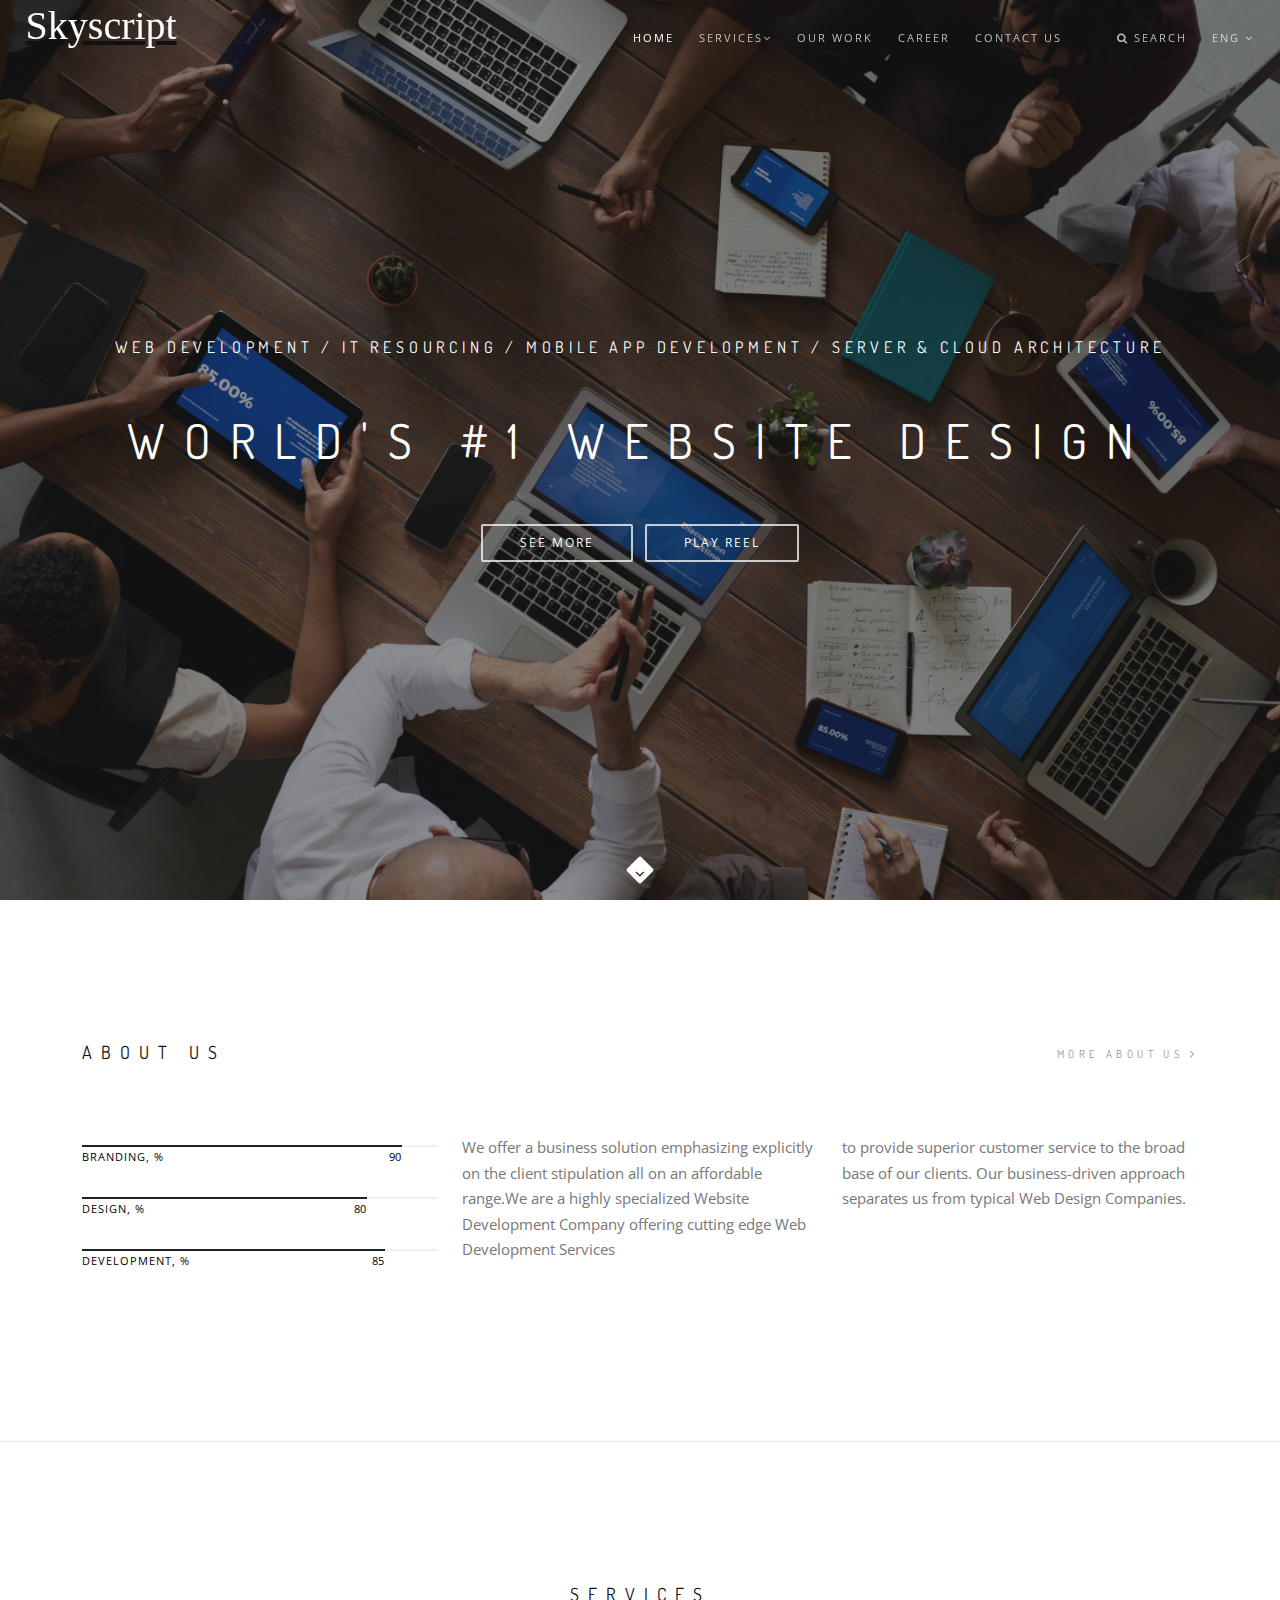
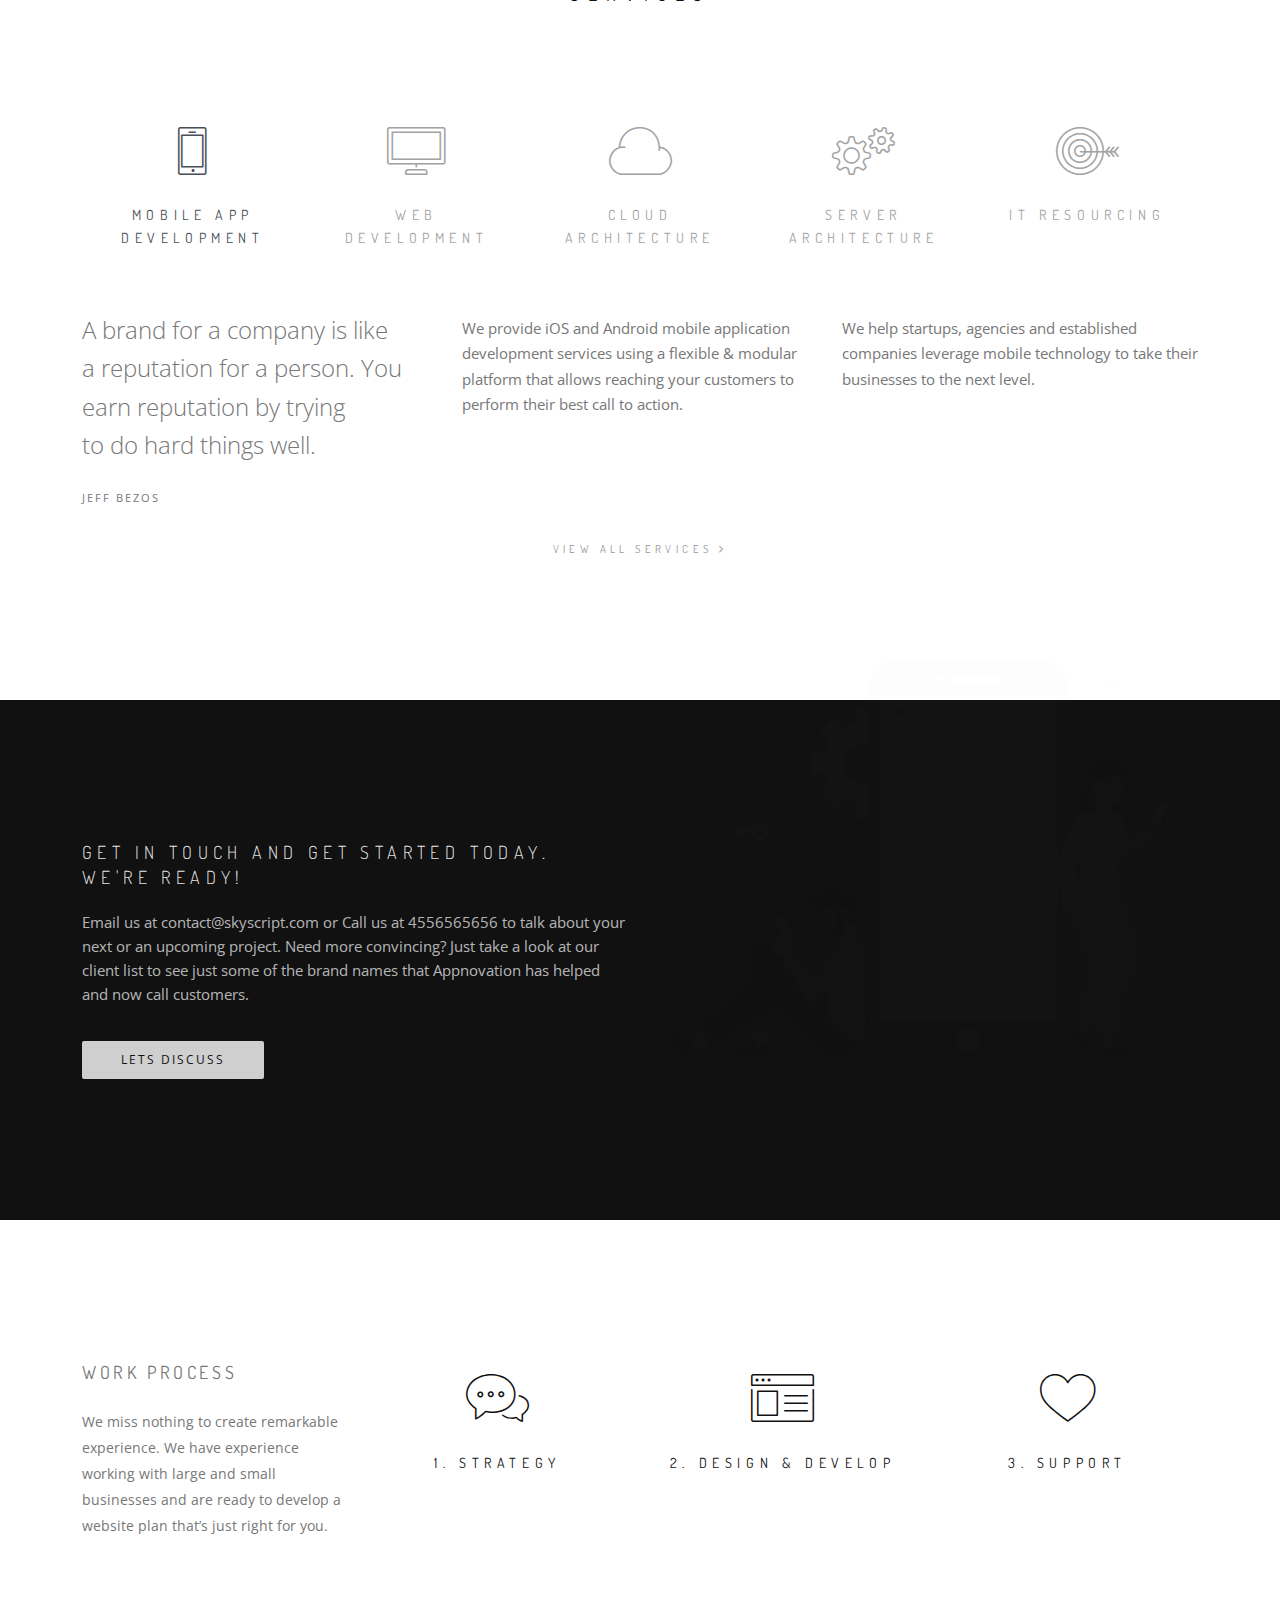
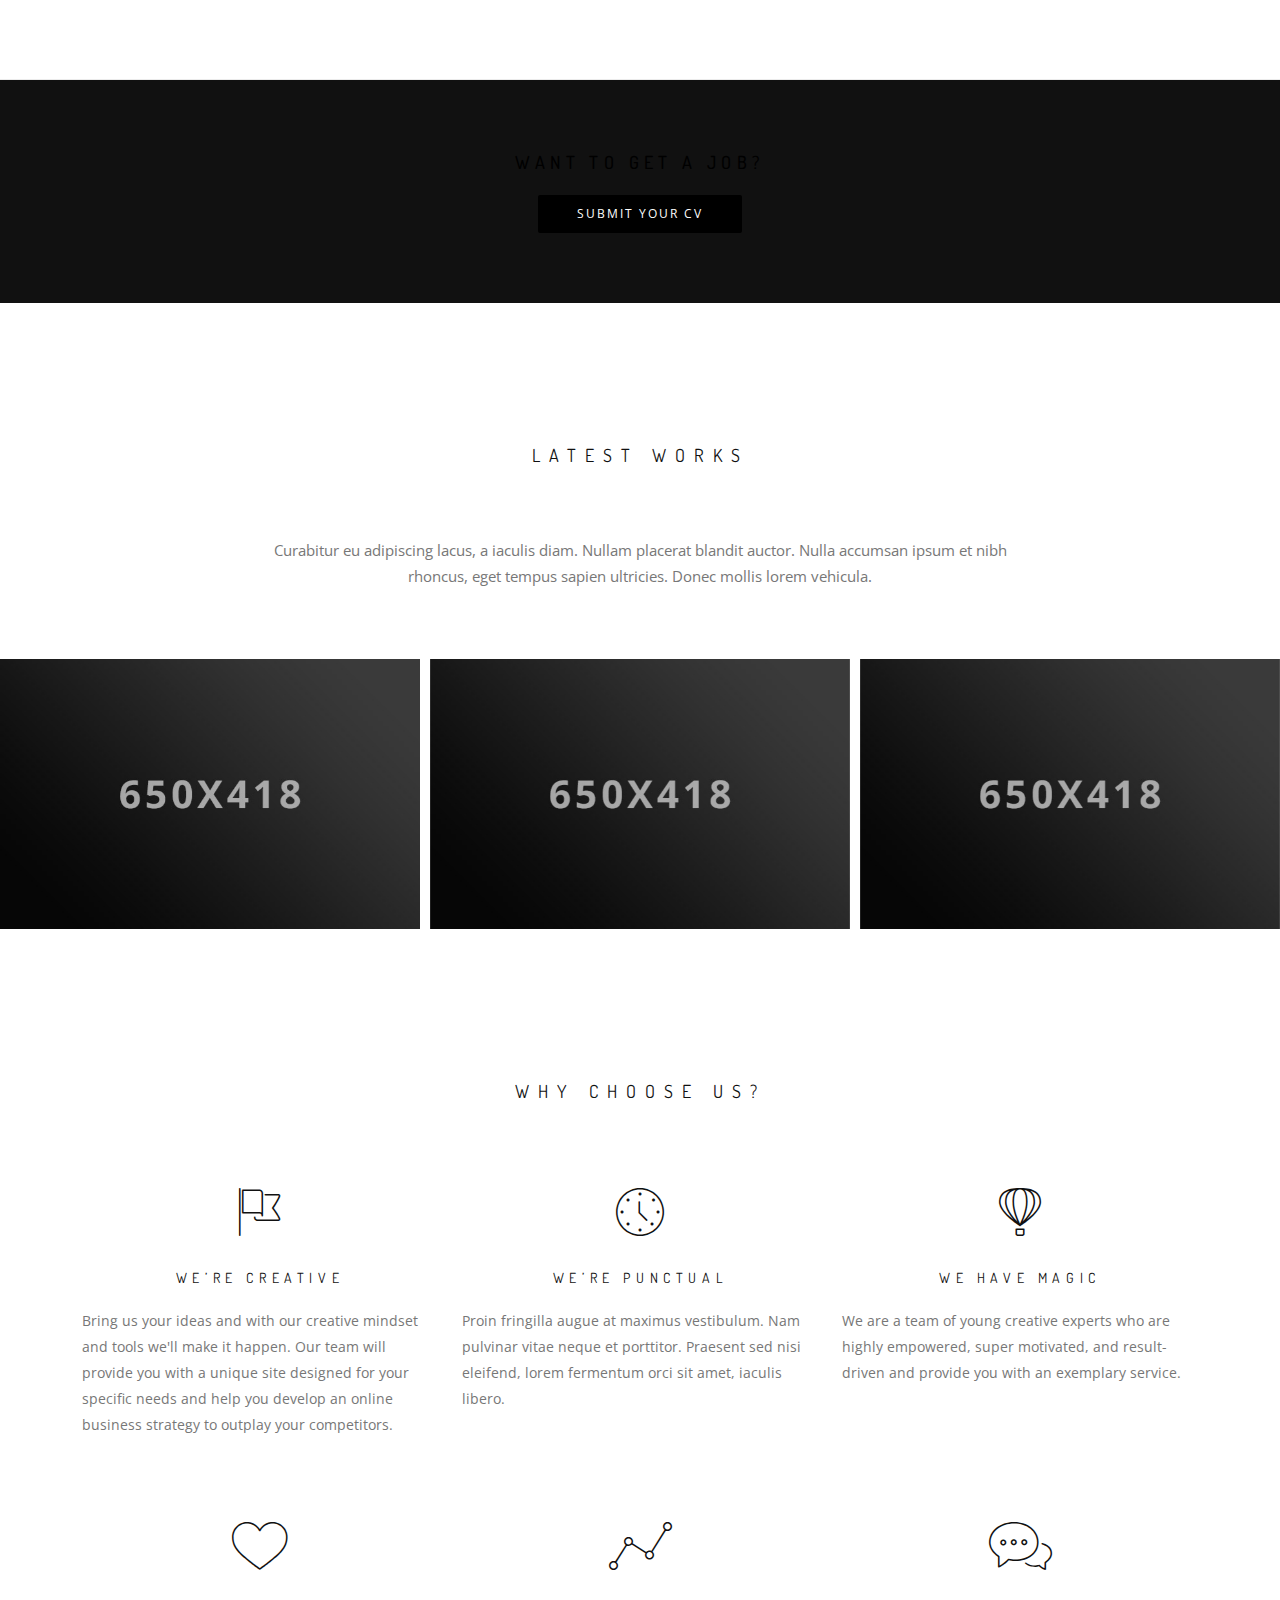
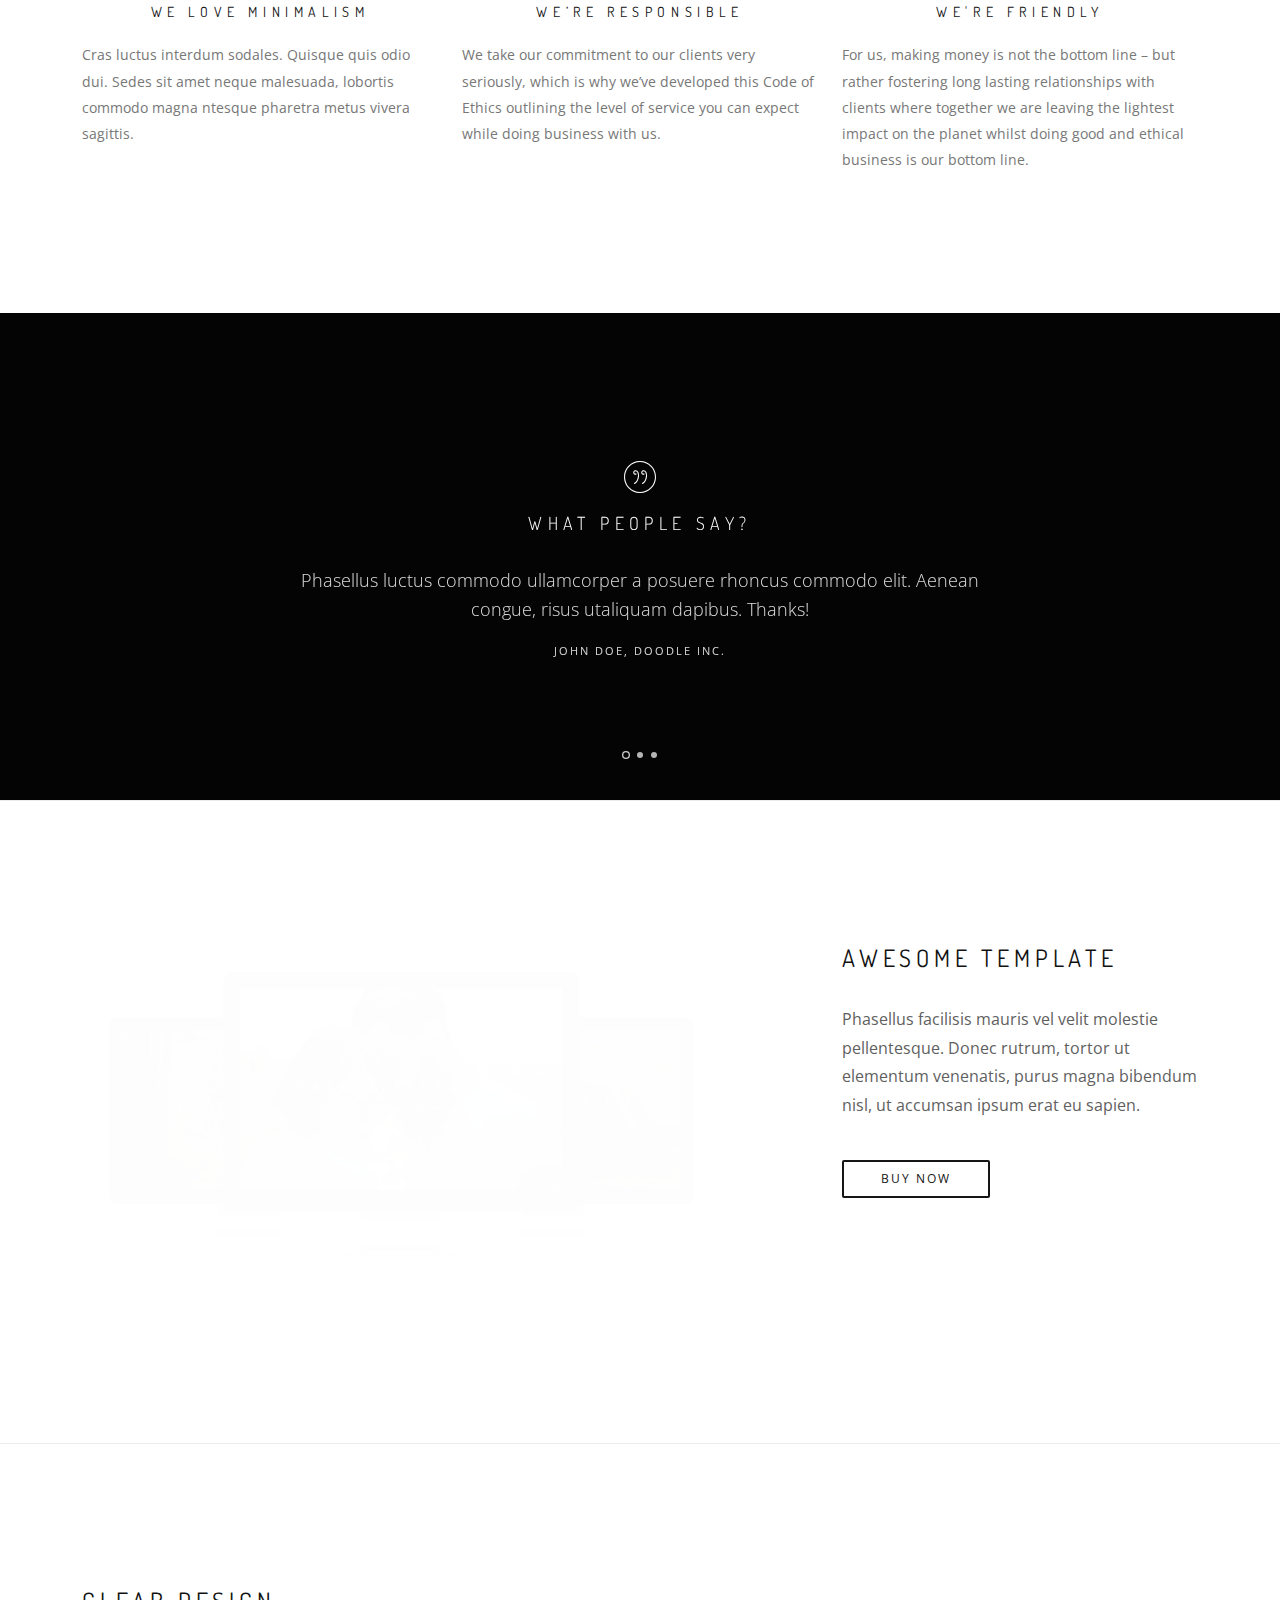
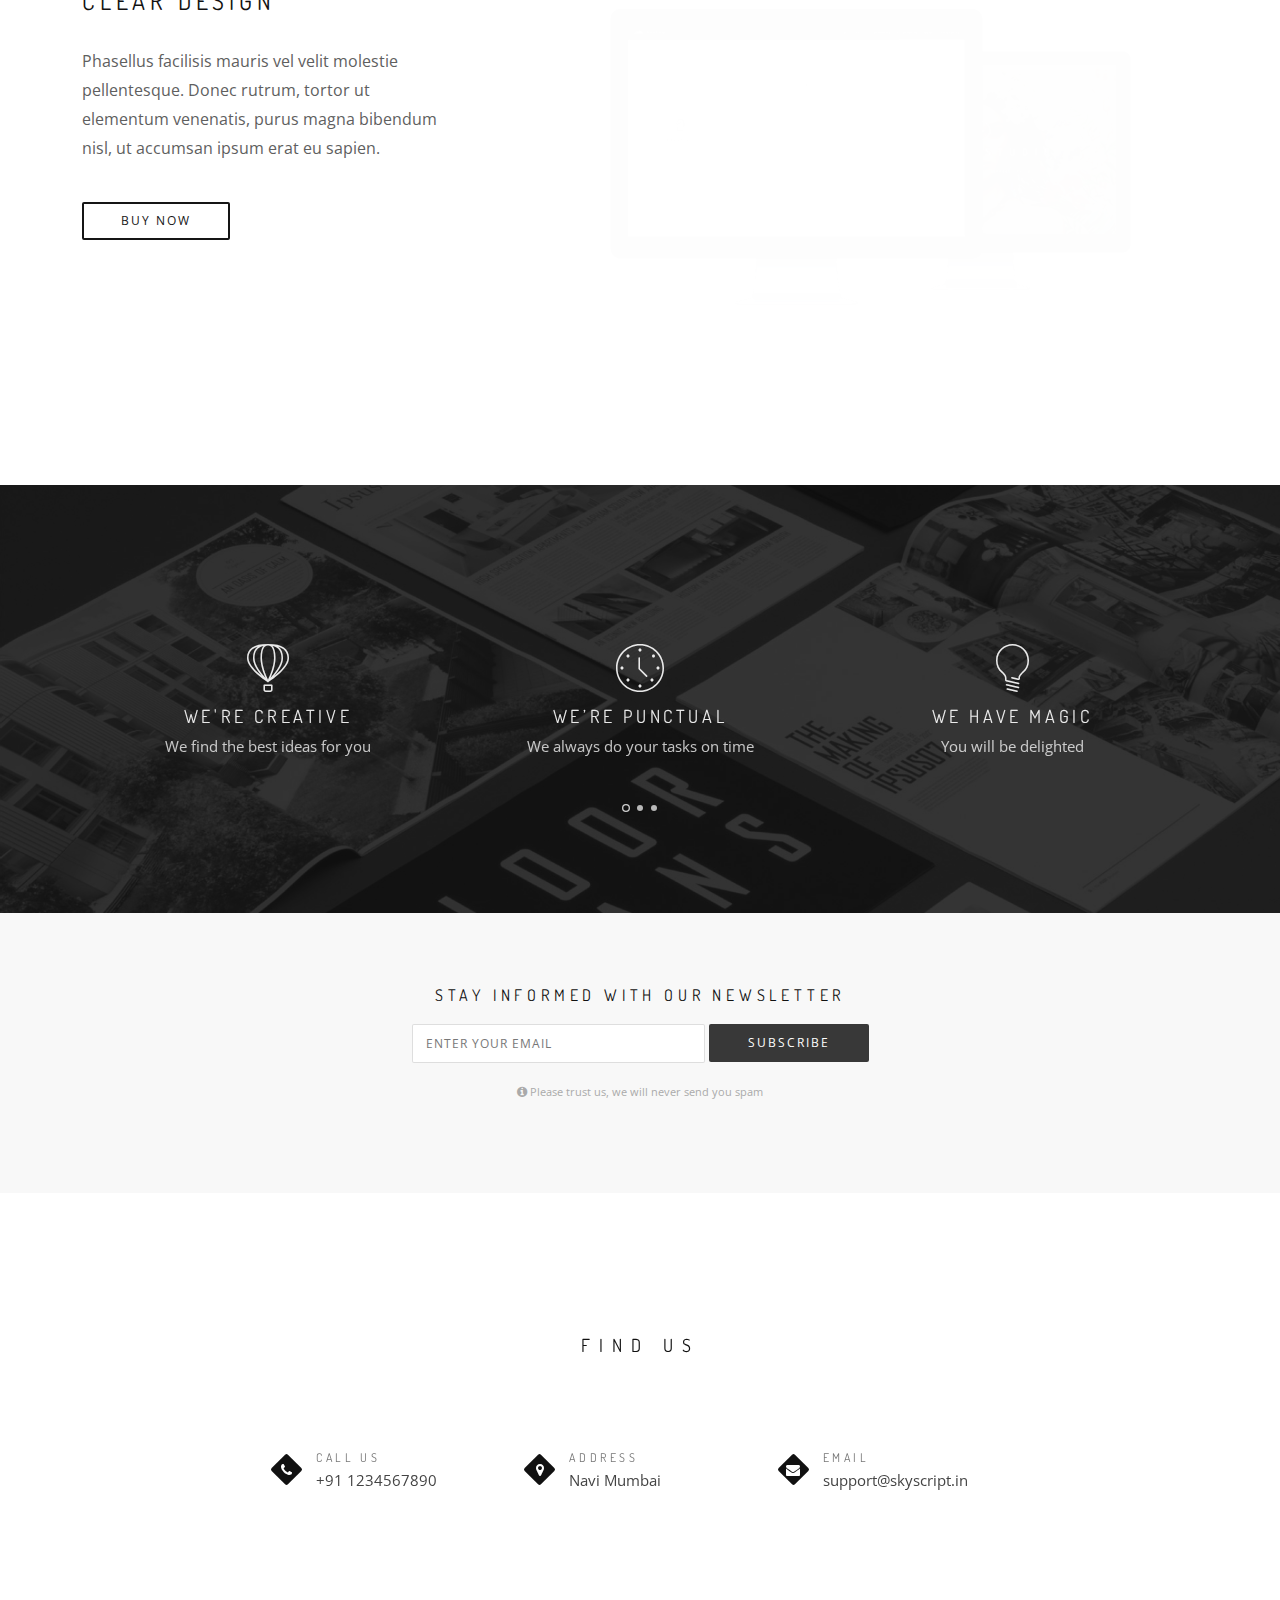
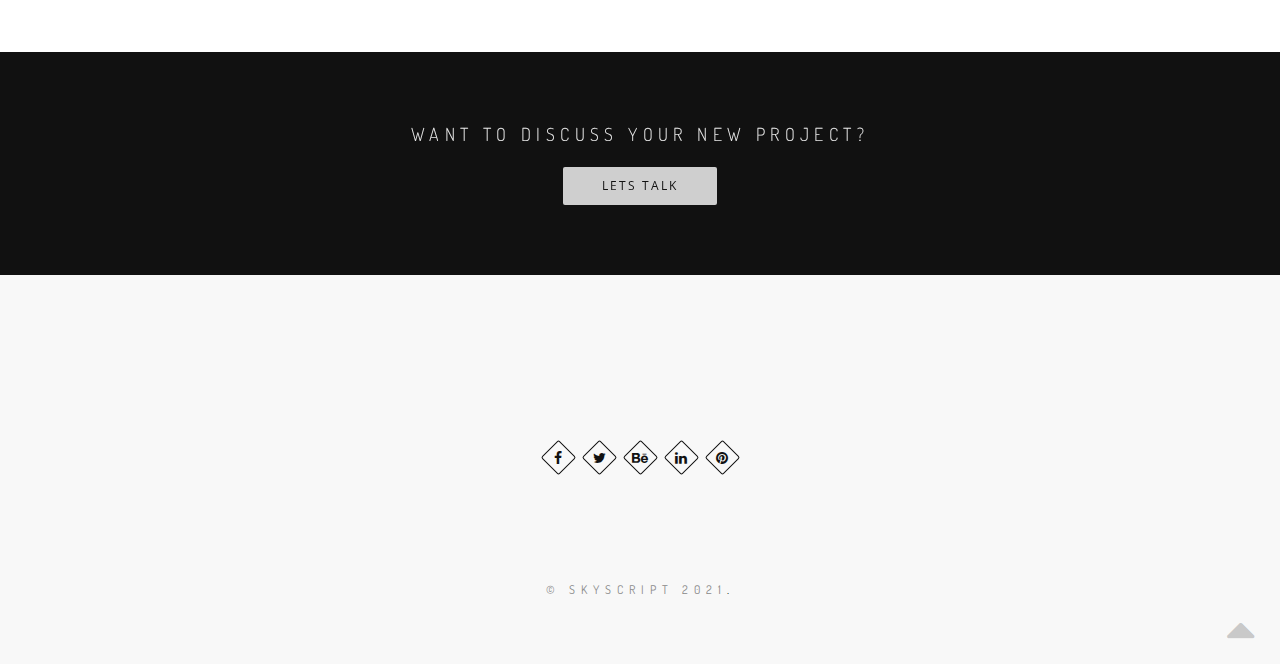
==== index.html @ 52e0c13c "first commit" ====
<!DOCTYPE html>

<html lang="en">
    <head>
        <title>Skyscript Technology</title>
        <meta name="description" content="Rhythm &mdash; One & Multi Page Creative Template">    
        <meta charset="utf-8">
        <meta name="author" content="https://themeforest.net/user/bestlooker/portfolio">
        <meta name="viewport" content="width=device-width, initial-scale=1.0" />
        
        <!-- Favicons -->
        <link rel="shortcut icon" href="images/favicon.png">

        <!-- CSS -->
        <link rel="stylesheet" href="css/bootstrap.min.css">
        <link rel="stylesheet" href="css/style.css">
        <link rel="stylesheet" href="css/style-responsive.css">
        <link rel="stylesheet" href="css/animate.min.css">
        <link rel="stylesheet" href="css/vertical-rhythm.min.css">
        <link rel="stylesheet" href="css/owl.carousel.css">
        <link rel="stylesheet" href="css/magnific-popup.css">
    </head>
    <body class="appear-animate">
        
        <!-- Page Loader -->        
        <div class="page-loader">
            <div class="loader">Loading...</div>
        </div>
        <!-- End Page Loader -->

        <!-- Skip to Content -->
        <a href="#main" class="btn skip-to-content">Skip to Content</a>
        <!-- End Skip to Content -->
        
        <!-- Page Wrap -->
        <div class="page" id="top">
            
            <!-- Navigation panel -->
            <nav class="main-nav dark transparent stick-fixed">
                <div class="full-wrapper relative clearfix">
                    <!-- Logo ( * your text or image into link tag *) -->
                    <div class="nav-logo-wrap local-scroll ">
                        <!-- <a href="intro.html" class="logo">
                            <img src="images/logo-white.png" alt="Company logo" />
                        </a> -->
                        <div class="logo-holder logo-3">
                            <a href="">
                              <h3 style="color: #fff;">Skyscript</h3>
                              
                            </a>
                          </div>
                    </div>
                    <div class="mobile-nav" role="button" tabindex="0">
                        <i class="fa fa-bars"></i>
                        <span class="sr-only">Menu</span>
                    </div>
                    
                    <!-- Main Menu -->
                    <div class="inner-nav desktop-nav">
                        <ul class="clearlist">
                            
                            <!-- Item With Sub -->
                            <li>
                                <a href="#" class="mn-has-sub active">Home </a>
                                
                            </li>
                            <!-- End Item With Sub -->
                            
                            <!-- Item With Sub -->
                            <li>
                                <a href="#" class="mn-has-sub">Services<i class="fa fa-angle-down"></i></a>
                                
                                <!-- Sub Multilevel -->
                                <ul class="mn-sub mn-has-multi">
                                    
                                    <li class="mn-sub-multi">
                                        <a class="mn-group-title">Development</a>
                                        
                                        <ul>
                                            <li>
                                                <a href="#services">Website Development</a>
                                            </li>
                                            <li>
                                                <a href="#services">Website Designing</a>
                                            </li>
                                            <li>
                                                <a href="#services">Wordpress Development</a>
                                            </li>
                                            <li>
                                                <a href="#services">IOS App development</a>
                                            </li>
                                            <li>
                                                <a href="#services">Android App Development</a>
                                            </li>
                                            
                                        </ul>
                                        
                                    </li>
                                    
                                    <li class="mn-sub-multi">
                                        <a class="mn-group-title">Architecture</a>
                                        
                                        <ul>
                                            <li>
                                                <a href="#services">Cloud Architecture</a>
                                            </li>
                                            <li>
                                                <a href="#services">Server Architecture</a>
                                            </li>
                                            
                                        </ul>
                                        
                                    </li>
                                    
                                    <li class="mn-sub-multi">
                                        <a class="mn-group-title">IT Resourcing</a>
                                        
                                        <ul>
                                            <li>
                                                <a href="#services">Job Openings</a>
                                            </li>
                                            <li>
                                                <a href="resume_upload.html" target="_blank">Uploade Resume</a>
                                            </li>
                                            
                                        </ul>
                                        
                                    </li>
                                
                                </ul>
                                <!-- End Sub Multilevel -->
                                
                            </li>
                            <!-- End Item With Sub -->
                            
                            <!-- Item With Sub -->
                            <li>
                                <a href="#work" class="mn-has-sub">Our Work</a>
                                
                            </li>
                            <!-- End Item With Sub -->
                            
                            <!-- Item With Sub -->
                            <li>
                                <a href="#career" class="mn-has-sub">Career </a>
                                
                            </li>
                            <!-- End Item With Sub -->
                            
                            <!-- Item With Sub -->
                            <li>
                                <a href="contact_us.html" class="mn-has-sub">Contact Us</a>
                                
                            </li>
                            <!-- End Item With Sub -->
                            
                            
                            <!-- Divider -->
                            <li><a>&nbsp;</a></li>
                            <!-- End Divider -->
                            
                            <!-- Search -->
                            <li>
                                <a href="#" class="mn-has-sub"><i class="fa fa-search"></i> Search</a>
                                
                                <ul class="mn-sub">
                                    
                                    <li>
                                        <div class="mn-wrap">
                                            <form method="post" class="form">
                                                <div class="search-wrap">
                                                    <input type="text" class="form-control search-field" placeholder="Search...">
                                                    <button class="search-button animate" type="submit" title="Start Search">
                                                        <i class="fa fa-search"></i>
                                                    </button>
                                                </div>
                                            </form>
                                        </div>
                                    </li>
                                    
                                </ul>
                                
                            </li>
                            <!-- End Search -->

                            
                            <!-- Languages -->
                            <li>
                                <a href="#" class="mn-has-sub">Eng <i class="fa fa-angle-down"></i></a>
                                
                                <ul class="mn-sub">
                                    
                                    <li><a href="">English</a></li>
                                    <li><a href="">France</a></li>
                                    <li><a href="">Germany</a></li>
                                    
                                </ul>
                                
                            </li>
                            <!-- End Languages -->
                            
                        </ul>
                    </div>
                    <!-- End Main Menu -->
                    

                </div>
            </nav>
            <!-- End Navigation panel -->
            
            <main id="main">
            
                <!-- Home Section -->
                <section class="home-section bg-dark-alfa-50 parallax-2" data-background="images/full-width-images/section-bg-8.jpg" id="home">
                    <div class="js-height-full container">
                        
                        <!-- Hero Content -->
                        <div class="home-content">
                            <div class="home-text">
                                
                                <h1 class="hs-line-8 no-transp font-alt mb-50 mb-xs-30">
                                    Web Development / IT Resourcing / Mobile App Development / Server & Cloud Architecture
                                </h1>
                                
                                <h2 class="hs-line-14 font-alt mb-50 mb-xs-30">
                                    World's #1 website Design                                    
                                </h2>
                                
                                <div class="local-scroll">
                                    <a href="#about" class="btn btn-mod btn-border-w btn-medium btn-round d-none d-sm-inline-block">See More</a>
                                    <span class="d-none d-sm-inline-block">&nbsp;</span>
                                    <a href="#" class="btn btn-mod btn-border-w btn-medium btn-round lightbox mfp-iframe">Play Reel</a>
                                </div>
                                
                            </div>
                        </div>
                        <!-- End Hero Content -->
                        
                        <!-- Scroll Down -->
                        <div class="local-scroll">
                            <a href="#about" class="scroll-down"><i class="fa fa-angle-down scroll-down-icon"></i><span class="sr-only">Scroll to the next section</span></a>
                        </div>
                        <!-- End Scroll Down -->
                        
                    </div>
                </section>
                <!-- End Home Section -->
                
                
                <!-- About Section -->
                <section class="page-section" id="about">
                    <div class="container relative">
                        
                        <h2 class="section-title font-alt align-left mb-70 mb-sm-40">
                            About Us
                            
                            <a href="#" class="section-more right">More about us <i class="fa fa-angle-right"></i></a>
                            
                        </h2>
                        
                        <div class="section-text">
                            <div class="row">
                                
                                <div class="col-md-4 mb-sm-50 mb-xs-30">
                                     
                                <!-- Bar Item -->
                                <div class="progress tpl-progress">
                                    <div class="progress-bar" role="progressbar" aria-valuenow="90" aria-valuemin="0" aria-valuemax="100">
                                        <div>Branding, %</div> <span>90</span>
                                    </div>
                                </div>
                                <!-- End Bar Item -->
                                
                                <!-- Bar Item -->
                                <div class="progress tpl-progress">
                                    <div class="progress-bar" role="progressbar" aria-valuenow="80" aria-valuemin="0" aria-valuemax="100">
                                        <div>Design, %</div> <span>80</span>
                                    </div>
                                </div>
                                <!-- End Bar Item -->
                                
                                <!-- Bar Item -->
                                <div class="progress tpl-progress">
                                    <div class="progress-bar" role="progressbar" aria-valuenow="85" aria-valuemin="0" aria-valuemax="100">
                                        <div>Development, %</div> <span>85</span>
                                    </div>
                                </div>
                                <!-- End Bar Item -->
                                     
                                </div>
                                
                                <div class="col-md-4 col-sm-6 mb-sm-50 mb-xs-30">
                                     We offer a business solution emphasizing explicitly on the client stipulation all on an affordable range.We are a highly specialized Website Development Company offering cutting edge Web Development Services 

                                </div>
                                
                                <div class="col-md-4 col-sm-6 mb-sm-50 mb-xs-30">
                                    to provide superior customer service to the broad base of our clients.
                                     Our business-driven approach separates us from typical Web Design Companies.
                                </div>
                                
                            </div>
                        </div>
                        
                    </div>
                </section>
                <!-- End About Section -->
                
                <!-- Divider -->
                <hr class="mt-0 mb-0 "/>
                <!-- End Divider -->
                
                <!-- Services Section -->
                <section class="page-section" id="services">
                    <div class="container relative">
                        
                        <h2 class="section-title font-alt mb-70 mb-sm-40">
                            Services
                        </h2>
                        
                        <!-- Nav tabs -->
                        <ul role="tablist" class="nav nav-tabs tpl-alt-tabs font-alt pt-30 pt-sm-0 pb-30 pb-sm-0">
                            <li>
                                <a href="#service-branding" class="nav-link active" data-bs-toggle="tab" role="tab" aria-selected="true">
                                    
                                    <div class="alt-tabs-icon">
                                        <span class=" icon-phone"></span>
                                    </div>
                                    
                                    Mobile App Development
                                </a>
                            </li>
                            <li>
                                <a href="#service-web-design" class="nav-link" data-bs-toggle="tab" role="tab" aria-selected="false">
                                    
                                    <div class="alt-tabs-icon">
                                        <span class="icon-desktop"></span>
                                    </div>
                                    
                                    Web Development
                                </a>
                            </li>
                            <li>
                                <a href="#service-graphic" class="nav-link" data-bs-toggle="tab" role="tab" aria-selected="false">
                                    
                                    <div class="alt-tabs-icon">
                                        <span class="icon-cloud"></span>
                                    </div>
                                    
                                    Cloud Architecture
                                </a>
                            </li>
                            <li>
                                <a href="#service-development" class="nav-link" data-bs-toggle="tab" role="tab" aria-selected="false">
                                    
                                    <div class="alt-tabs-icon">
                                        <span class="icon-gears"></span>
                                    </div>
                                    
                                    Server Architecture
                                </a>
                            </li>
                            <li>
                                <a href="#service-photography" class="nav-link" data-bs-toggle="tab" role="tab" aria-selected="false">
                                    
                                    <div class="alt-tabs-icon">
                                        <span class="icon-target"></span>
                                    </div>
                                    
                                    IT Resourcing
                                </a>
                            </li>
                        </ul>
                        <!-- End Nav tabs -->
                        
                        <!-- Tab panes -->
                        <div class="tab-content tpl-tabs-cont">
                            
                            <!-- Service Item -->
                            <div role="tabpanel" class="tab-pane fade show active" id="service-branding">
                                
                                <div class="section-text">
                                    <div class="row">
                                        <div class="col-md-4 mb-md-40 mb-xs-30">
                                            <blockquote class="mb-0">
                                                <p>

                                                    A&nbsp;brand for a&nbsp;company is&nbsp;like a&nbsp;reputation 
                                                    for a&nbsp;person. You earn reputation by&nbsp;trying to&nbsp;do&nbsp;hard 
                                                    things well.
                                                </p>
                                                <footer>
                                                    Jeff Bezos
                                                </footer>
                                            </blockquote>
                                        </div>
                                        <div class="col-md-4 col-sm-6 mb-sm-50 mb-xs-30">
                                            We provide iOS and Android mobile application development services using a flexible & modular platform that allows reaching your customers to perform their best call to action.  
                                        </div>
                                        <div class="col-md-4 col-sm-6 mb-sm-50 mb-xs-30">
                                           We help startups, agencies and established companies leverage mobile technology to take their businesses to the next level.
                                        </div>
                                    </div>
                                </div>
                                
                            </div>
                            <!-- End Service Item -->
                            
                            <!-- Service Item -->
                            <div role="tabpanel" class="tab-pane fade" id="service-web-design">
                                
                                <div class="section-text">
                                    <div class="row">
                                        <div class="col-md-4 mb-md-40 mb-xs-30">
                                            <blockquote class="mb-0">
                                                <p>

                                                    A&nbsp;brand for a&nbsp;company is&nbsp;like a&nbsp;reputation 
                                                    for a&nbsp;person. You earn reputation by&nbsp;trying to&nbsp;do&nbsp;hard 
                                                    things well.
                                                </p>
                                                <footer>
                                                    Jeff Bezos
                                                </footer>
                                            </blockquote>
                                        </div>
                                        <div class="col-md-4 col-sm-6 mb-sm-50 mb-xs-30">
                                            We develop customer centric, functional and Google friendly websites that establishes you in market with strong presence.
                                            An interactive web application readily amplifies user engagement. Our user-centred web apps are feature-rich, intuitive, and perform exceedingly well.
                                        </div>
                                        <div class="col-md-4 col-sm-6 mb-sm-50 mb-xs-30">
                                             
                                            We design your Website such as to impress visitors within seconds at first glance. Dynamic, Responsive Mobile Friendly, SEO Friendly Website.
                                        </div>
                                    </div>
                                </div>
                                
                            </div>
                            <!-- End Service Item -->
                            
                            <!-- Service Item -->
                            <div role="tabpanel" class="tab-pane fade" id="service-graphic">
                                
                                <div class="section-text">
                                    <div class="row">
                                        <div class="col-md-4 mb-md-40 mb-xs-30">
                                            <blockquote class="mb-0">
                                                <p>

                                                    A&nbsp;brand for a&nbsp;company is&nbsp;like a&nbsp;reputation 
                                                    for a&nbsp;person. You earn reputation by&nbsp;trying to&nbsp;do&nbsp;hard 
                                                    things well.
                                                </p>
                                                <footer>
                                                    Jeff Bezos
                                                </footer>
                                            </blockquote>
                                        </div>
                                        <div class="col-md-4 col-sm-6 mb-sm-50 mb-xs-30">
                                            Lorem ipsum dolor sit semper amet, consectetur adipiscing elit. In maximus ligula metus pellentesque
                                            mattis. Donec vel ultricies purus. Nam dictum sem, ipsum aliquam . Praesent sed nisi eleifend, 
                                            fermentum orci amet, iaculis libero. 
                                        </div>
                                        <div class="col-md-4 col-sm-6 mb-sm-50 mb-xs-30">
                                             
                                            Pellentesque suscipit ante at ullamcorper pulvinar neque porttitor. Integer lectus. Etiam sit amet 
                                            fringilla lacus. Maecenas  volutpat, diam enim sagittis quam, id porta quam. Sed id&nbsp;dolor 
                                            consectetur fermentum volutpat nibh, accumsan purus. 
                                        </div>
                                    </div>
                                </div>
                                
                            </div>
                            <!-- End Service Item -->
                            
                            <!-- Service Item -->
                            <div role="tabpanel" class="tab-pane fade" id="service-development">
                                
                                <div class="section-text">
                                    <div class="row">
                                        <div class="col-md-4 mb-md-40 mb-xs-30">
                                            <blockquote class="mb-0">
                                                <p>

                                                    A&nbsp;brand for a&nbsp;company is&nbsp;like a&nbsp;reputation 
                                                    for a&nbsp;person. You earn reputation by&nbsp;trying to&nbsp;do&nbsp;hard 
                                                    things well.
                                                </p>
                                                <footer>
                                                    Jeff Bezos
                                                </footer>
                                            </blockquote>
                                        </div>
                                        <div class="col-md-4 col-sm-6 mb-sm-50 mb-xs-30">
                                            When building a web application, there are three main principles to bear in mind. From a customer’s point of view, the application should be simple, aesthetically pleasing, and address most of their problems. From the business aspect, a web application should stay aligned with its product/market fit.
                                        </div>
                                        <div class="col-md-4 col-sm-6 mb-sm-50 mb-xs-30">
                                             From a software engineer’s perspective, a web application should be scalable, functional, and able to withstand high traffic loads.
                                            All these issues are addressed in the web application’s architecture. 
                                        </div>
                                    </div>
                                </div>
                                
                            </div>
                            <!-- End Service Item -->
                            
                            <!-- Service Item -->
                            <div role="tabpanel" class="tab-pane fade" id="service-photography">
                                
                                <div class="section-text">
                                    <div class="row">
                                        <div class="col-md-4 mb-md-40 mb-xs-30">
                                            <blockquote class="mb-0">
                                                <p>

                                                    A&nbsp;brand for a&nbsp;company is&nbsp;like a&nbsp;reputation 
                                                    for a&nbsp;person. You earn reputation by&nbsp;trying to&nbsp;do&nbsp;hard 
                                                    things well.
                                                </p>
                                                <footer>
                                                    Jeff Bezos
                                                </footer>
                                            </blockquote>
                                        </div>
                                        <div class="col-md-4 col-sm-6 mb-sm-50 mb-xs-30">
                                            To keep up with technology changes, save on IT costs and where challenges and competition are increasing, specialized IT skills are in considerable demand. Through our carefully screened and certified professionals, extensive professional network, and experienced IT staff.
                                        </div>
                                        <div class="col-md-4 col-sm-6 mb-sm-50 mb-xs-30">
                                            we actively recruit top candidates from online sources, trade shows, professional associations and peer references. Rigid screening is part of our recruitment methodology to ensure that the qualifications, experience and personality traits are part of the right candidate. 
                                        </div>
                                    </div>
                                </div>
                                
                            </div>
                            <!-- End Service Item -->
                            
                        </div>
                        <!-- End Tab panes -->
                        
                        <div class="align-center">
                            <a href="#" class="section-more font-alt">View all services <i class="fa fa-angle-right"></i></a>
                        </div>
                        
                    </div>
                </section>
                <!-- End Services Section -->
                
                
                <!-- Call Action Section -->
                <section class="page-section pt-0 pb-0 banner-section bg-dark" data-background="images/full-width-images/12.jpg">
                    <div class="container relative">
                        
                        <div class="row">
                            
                            <div class="col-sm-6">
                                
                                <div class="mt-140 mt-lg-80 mb-140 mb-lg-80">
                                    <div class="banner-content">
                                        <h3 class="banner-heading font-alt">Get in touch and get started today. We're ready!</h3>
                                        <div class="banner-decription">
                                            Email us at contact@skyscript.com or Call us at 4556565656 to talk about your next or an upcoming project. Need more convincing? Just take a look at our client list to see just some of the brand names that Appnovation has helped and now call customers.
                                        </div>
                                        <div class="local-scroll">
                                            <a href="contact_us.html" class="btn btn-mod btn-w btn-medium btn-round">Lets Discuss</a>
                                        </div>
                                    </div>
                                </div>
                                
                            </div>
                            
                            <div class="col-sm-6 banner-image wow fadeInUp">
                                <img src="images/full-width-images/call-trans.png" alt="" />
                            </div>
                            
                        </div>
                        
                    </div>
                </section>
                <!-- End Call Action Section -->
                
                
                <!-- Process Section -->
                <section class="page-section">
                    <div class="container relative">
                        
                        <!-- Features Grid -->
                        <div class="row alt-features-grid">
                            
                            <!-- Text Item -->
                            <div class="col-md-3">
                                <div class="alt-features-item align-center">
                                    <div class="alt-features-descr align-left">
                                        <h4 class="mt-0 font-alt">Work process</h4>
                                        We miss nothing to create remarkable experience.
                                        We have experience working with large and small businesses and are ready to develop a website plan that’s just right for you.
                                    </div>
                                </div>
                            </div>
                            <!-- End Text Item -->
                            
                           <!-- Features Item -->
                            <div class="col-md-3">
                                <div class="alt-features-item align-center">
                                    <div class="alt-features-icon">
                                        <span class="icon-chat"></span>
                                    </div>
                                    <h3 class="alt-features-title font-alt">1. Strategy</h3>
                                </div>
                            </div>
                            <!-- End Features Item -->
                            
                            <!-- Features Item -->
                            <div class="col-md-3">
                                <div class="alt-features-item align-center">
                                    <div class="alt-features-icon">
                                        <span class="icon-browser"></span>
                                    </div>
                                    <h3 class="alt-features-title font-alt">2. Design & Develop</h3>
                                </div>
                            </div>
                            <!-- End Features Item -->
                            
                            <!-- Features Item -->
                            <div class="col-md-3">
                                <div class="alt-features-item align-center">
                                    <div class="alt-features-icon">
                                        <span class="icon-heart"></span>
                                    </div>
                                    <h3 class="alt-features-title font-alt">3. Support</h3>
                                </div>
                            </div>
                            <!-- End Features Item -->
                        
                    </div>
                </section>
                <!-- End Process Section -->
                
                
                <!-- Divider -->
                <hr class="mt-0 mb-0"/>
                <!-- End Divider -->
                
                <!-- Call Action Section -->
                <section class="small-section bg-dark" data-background="images/full-width-images/output-onlinejpgtools.jpg" id="career">
                    <div class="container relative">
                        
                        <div class="align-center">
                            <h3 class="banner-heading font-alt" style="color: black;font-weight: 500;">Want to get a job?</h3>
                            <div class="local-scroll">
                                <a href="resume_upload.html" class="btn btn-mod btn-medium btn-round" style="color: white;background: black" target="_blank">SUBMIT YOUR CV</a>
                            </div>
                        </div>
                        
                    </div>
                </section>
                <!-- End Call Action Section -->

                <!-- Portfolio Section -->
                <section class="page-section pb-0" id="work">
                    <div class="relative">
                        
                        <h2 class="section-title font-alt mb-70 mb-sm-40">
                            Latest Works
                        </h2>
                        
                        <div class="container">
                            <div class="row">
                                <div class="col-lg-10 offset-lg-1 col-xl-8 offset-xl-2">
                                    
                                    <div class="section-text align-center mb-70 mb-xs-40">
                                        Curabitur eu adipiscing lacus, a iaculis diam. Nullam placerat blandit auctor. Nulla accumsan ipsum et nibh rhoncus, eget tempus sapien ultricies. Donec mollis lorem vehicula.
                                    </div>
                                    
                                </div>
                            </div>
                        </div>
                        
                        <!-- Works Grid -->
                        <ul class="works-grid work-grid-3 work-grid-gut clearfix font-alt hover-white hide-titles" id="work-grid">
                            
                            <!-- Work Item (External Page) -->
                            <li class="work-item">
                                <a href="portfolio-single-1.html" class="work-ext-link">
                                    <div class="work-img">
                                        <img class="work-img" src="images/portfolio/projects-13.jpg" alt="Work" />
                                    </div>
                                    <div class="work-intro">
                                        <h3 class="work-title">Man</h3>
                                        <div class="work-descr">
                                            External Page
                                        </div>
                                    </div>
                                </a>
                            </li>
                            <!-- End Work Item -->
                            
                            <!-- Work Item (External Page) -->
                            <li class="work-item">
                                <a href="portfolio-single-1.html" class="work-ext-link">
                                    <div class="work-img">
                                        <img class="work-img" src="images/portfolio/projects-14.jpg" alt="Work" />
                                    </div>
                                    <div class="work-intro">
                                        <h3 class="work-title">Woman</h3>
                                        <div class="work-descr">
                                            External Page
                                        </div>
                                    </div>
                                </a>
                            </li>
                            <!-- End Work Item -->
                            
                            <!-- Work Item (External Page) -->
                            <li class="work-item">
                                <a href="portfolio-single-1.html" class="work-ext-link">
                                    <div class="work-img">
                                        <img class="work-img" src="images/portfolio/projects-6.jpg" alt="Work" />
                                    </div>
                                    <div class="work-intro">
                                        <h3 class="work-title">Man with bag</h3>
                                        <div class="work-descr">
                                            External Page
                                        </div>
                                    </div>
                                </a>
                            </li>
                            <!-- End Work Item -->
                            
                        </ul>
                        <!-- End Works Grid -->
                        
                    </div>
                </section>
                <!-- End Portfolio Section -->
                
                

                
                
                <!-- Features Section -->
                <section class="page-section">
                    <div class="container relative">
                        
                        <h2 class="section-title font-alt mb-70 mb-sm-40">
                            Why Choose Us?
                        </h2>
                        
                        <!-- Features Grid -->
                        <div class="row multi-columns-row alt-features-grid">
                            
                            <!-- Features Item -->
                            <div class="col-sm-6 col-md-4 col-lg-4">
                                <div class="alt-features-item align-center">
                                    <div class="alt-features-icon">
                                        <span class="icon-flag"></span>
                                    </div>
                                    <h3 class="alt-features-title font-alt">We’re Creative</h3>
                                    <div class="alt-features-descr align-left">
                                        Bring us your ideas and with our creative mindset and tools we'll make it happen. Our team will provide you with a unique site designed for your specific needs and help you develop an online business strategy to outplay your competitors.
                                    </div>
                                </div>
                            </div>
                            <!-- End Features Item -->
                            
                            <!-- Features Item -->
                            <div class="col-sm-6 col-md-4 col-lg-4">
                                <div class="alt-features-item align-center">
                                    <div class="alt-features-icon">
                                        <span class="icon-clock"></span>
                                    </div>
                                    <h3 class="alt-features-title font-alt">We’re Punctual</h3>
                                    <div class="alt-features-descr align-left">
                                        Proin fringilla augue at maximus vestibulum. 
                                        Nam pulvinar vitae neque et porttitor. Praesent sed 
                                        nisi eleifend, lorem fermentum orci sit amet, iaculis libero.
                                    </div>
                                </div>
                            </div>
                            <!-- End Features Item -->
                            
                            <!-- Features Item -->
                            <div class="col-sm-6 col-md-4 col-lg-4">
                                <div class="alt-features-item align-center">
                                    <div class="alt-features-icon">
                                        <span class="icon-hotairballoon"></span>
                                    </div>
                                    <h3 class="alt-features-title font-alt">We have magic</h3>
                                    <div class="alt-features-descr align-left">
                                        We are a team of young creative experts who are highly empowered, super motivated, and result-driven and provide you with an exemplary service.
                                    </div>
                                </div>
                            </div>
                            <!-- End Features Item -->
                            
                            <!-- Features Item -->
                            <div class="col-sm-6 col-md-4 col-lg-4">
                                <div class="alt-features-item align-center">
                                    <div class="alt-features-icon">
                                        <span class="icon-heart"></span>
                                    </div>
                                    <h3 class="alt-features-title font-alt">We love minimalism</h3>
                                    <div class="alt-features-descr align-left">
                                        Cras luctus interdum sodales. Quisque quis odio dui. Sedes sit 
                                        amet neque malesuada, lobortis  commodo magna ntesque pharetra 
                                        metus vivera sagittis.
                                    </div>
                                </div>
                            </div>
                            <!-- End Features Item -->
                            
                            <!-- Features Item -->
                            <div class="col-sm-6 col-md-4 col-lg-4">
                                <div class="alt-features-item align-center">
                                    <div class="alt-features-icon">
                                        <span class="icon-linegraph"></span>
                                    </div>
                                    <h3 class="alt-features-title font-alt">We’re responsible</h3>
                                    <div class="alt-features-descr align-left">
                                        We take our commitment to our clients very seriously, which is why we’ve developed this Code of Ethics outlining the level of service you can expect while doing business with us.
                                    </div>
                                </div>
                            </div>
                            <!-- End Features Item -->
                            
                            <!-- Features Item -->
                            <div class="col-sm-6 col-md-4 col-lg-4">
                                <div class="alt-features-item align-center">
                                    <div class="alt-features-icon">
                                        <span class="icon-chat"></span>
                                    </div>
                                    <h3 class="alt-features-title font-alt">We're Friendly</h3>
                                    <div class="alt-features-descr align-left">
                                        For us, making money is not the bottom line – but rather fostering long lasting relationships with clients where together we are leaving the lightest impact on the planet whilst doing good and ethical business is our bottom line.
                                    </div>
                                </div>
                            </div>
                            <!-- End Features Item -->
                            
                        </div>
                        <!-- End Features Grid -->
                    
                    </div>
                </section>
                <!-- End Features Section -->
                
                
                <!-- Testimonials Section -->
                <section class="page-section bg-dark bg-dark-alfa-90 fullwidth-slider" data-background="images/full-width-images/section-bg-3.jpg">
                    
                    <!-- Slide Item -->
                    <div>
                        <div class="container relative">
                            <div class="row">
                                <div class="col-lg-10 offset-lg-1 col-xl-8 offset-xl-2 align-center">
                                    <!-- Section Icon -->
                                    <div class="section-icon">
                                        <span class="icon-quote"></span>
                                    </div>
                                    <!-- Section Title --><h3 class="small-title font-alt">What people say?</h3>
                                    <blockquote class="testimonial white">
                                        <p>
                                            Phasellus luctus commodo ullamcorper a posuere rhoncus commodo elit. Aenean congue,
                                            risus utaliquam dapibus. Thanks!
                                        </p>
                                        <footer class="testimonial-author">
                                            John Doe, doodle inc.
                                        </footer>
                                    </blockquote>
                                </div>
                            </div>
                        </div>
                    </div>
                    <!-- End Slide Item -->
                    
                    <!-- Slide Item -->
                    <div>
                        <div class="container relative">
                            <div class="row">
                                <div class="col-lg-10 offset-lg-1 col-xl-8 offset-xl-2 align-center">
                                    <!-- Section Icon -->
                                    <div class="section-icon">
                                        <span class="icon-quote"></span>
                                    </div>
                                    <!-- Section Title --><h3 class="small-title font-alt">What people say?</h3>
                                    <blockquote class="testimonial white">
                                        <p>
                                            Phasellus luctus commodo ullamcorper a posuere rhoncus commodo elit. Aenean congue,
                                            risus utaliquam dapibus. Thanks!
                                        </p>
                                        <footer class="testimonial-author">
                                            John Doe, doodle inc.
                                        </footer>
                                    </blockquote>
                                </div>
                            </div>
                        </div>
                    </div>
                    <!-- End Slide Item -->
                    
                    <!-- Slide Item -->
                    <div>
                        <div class="container relative">
                            <div class="row">
                                <div class="col-lg-10 offset-lg-1 col-xl-8 offset-xl-2 align-center">
                                    <!-- Section Icon -->
                                    <div class="section-icon">
                                        <span class="icon-quote"></span>
                                    </div>
                                    <!-- Section Title --><h3 class="small-title font-alt">What people say?</h3>
                                    <blockquote class="testimonial white">
                                        <p>
                                            Phasellus luctus commodo ullamcorper a posuere rhoncus commodo elit. Aenean congue,
                                            risus utaliquam dapibus. Thanks!
                                        </p>
                                        <footer class="testimonial-author">
                                            John Doe, doodle inc.
                                        </footer>
                                    </blockquote>
                                </div>
                            </div>
                        </div>
                    </div>
                    <!-- End Slide Item -->
                    
                </section>
                <!-- End Testimonials Section -->
                
                
                
                
                <!-- Divider -->
                <hr class="mt-0 mb-0 "/>
                <!-- End Divider -->
                
                
                <!-- Section -->
                <section class="page-section">
                    <div class="container relative">
                        
                        <div class="row">
                            
                            <div class="col-md-7 mb-sm-40">
                                
                                <!-- Gallery -->
                                <div class="work-full-media mt-0 white-shadow wow fadeInUp">
                                    <ul class="clearlist work-full-slider owl-carousel">
                                        <li>
                                            <img src="images/promo-3.png" alt="" />
                                        </li>
                                        <li>
                                            <img src="images/portfolio/full-project-2.jpg" alt="" />
                                        </li>
                                    </ul>
                                </div>
                                <!-- End Gallery -->
                                
                            </div>
                            
                            <div class="col-md-5 col-lg-4 offset-lg-1">
                                
                                <!-- About Project -->
                                <div class="text">
                                    
                                    <h3 class="font-alt mb-30 mb-xxs-10">Awesome Template</h3>
                                    
                                    <p>
                                        Phasellus facilisis mauris vel velit molestie pellentesque. Donec rutrum, tortor ut elementum venenatis, purus magna bibendum nisl, ut accumsan ipsum erat eu sapien. 
                                    </p>
                                    
                                    <div class="mt-40">
                                        <a href="http://themeforest.net/user/theme-guru/portfolio" class="btn btn-mod btn-border btn-round btn-medium" target="_blank">Buy Now</a>
                                    </div>
                                    
                                </div>
                                <!-- End About Project -->
                                
                            </div>
                        </div>
                    </div>
                </section>
                <!-- End Section -->
                
                
                <!-- Divider -->
                <hr class="mt-0 mb-0 "/>
                <!-- End Divider -->
                
                
                <!-- Section -->
                <section class="page-section">
                    <div class="container relative">
                        
                        <div class="row">
                            
                            <div class="col-md-5 col-lg-4 mb-sm-40">
                                
                                <!-- About Project -->
                                <div class="text">
                                    
                                    <h3 class="font-alt mb-30 mb-xxs-10">Clear Design</h3>
                                    <p>
                                        Phasellus facilisis mauris vel velit molestie pellentesque. Donec rutrum, tortor ut elementum venenatis, purus magna bibendum nisl, ut accumsan ipsum erat eu sapien. 
                                    </p>
                                    
                                    <div class="mt-40">
                                        <a href="http://themeforest.net/user/theme-guru/portfolio" class="btn btn-mod btn-border btn-round btn-medium" target="_blank">Buy Now</a>
                                    </div>
                                    
                                </div>
                                <!-- End About Project -->
                                
                            </div>
                            
                            <div class="col-md-7 offset-lg-1">
                                
                                <!-- Work Gallery -->
                                <div class="work-full-media mt-0 white-shadow wow fadeInUp">
                                    <ul class="clearlist work-full-slider owl-carousel">
                                        <li>
                                            <img src="images/promo-4.png" alt="" />
                                        </li>
                                        <li>
                                            <img src="images/portfolio/full-project-4.jpg" alt="" />
                                        </li>
                                    </ul>
                                </div>
                                <!-- End Work Gallery -->
                                
                            </div>
                            
                         </div>
                        
                    </div>
                </section>
                <!-- End Section -->
                
                
                <!-- Section -->
                <section class="page-section bg-dark-alfa-70 bg-scroll" data-background="images/full-width-images/section-bg-16.jpg">
                    <div class="container relative">
                        
                        <!-- Features Grid -->
                        <div class="item-carousel owl-carousel">
                            
                            <!-- Features Item -->
                            <div class="features-item">
                                <div class="features-icon">
                                    <span class=" icon-hotairballoon"></span>
                                </div>
                                <div class="features-title font-alt">
                                    We're Creative
                                </div>
                                <div class="features-descr">
                                    We find the best ideas for you
                                </div>
                            </div>
                            <!-- End Features Item -->
                            
                            <!-- Features Item -->
                            <div class="features-item">
                                <div class="features-icon">
                                    <span class="icon-clock"></span>
                                </div>
                                <div class="features-title font-alt">
                                    We’re Punctual
                                </div>
                                <div class="features-descr">
                                    We always do your tasks on time
                                </div>
                            </div>
                            <!-- End Features Item -->
                            
                            <!-- Features Item -->
                            <div class="features-item">
                                <div class="features-icon">
                                    <span class="icon-lightbulb"></span>
                                </div>
                                <div class="features-title font-alt">
                                    We have magic
                                </div>
                                <div class="features-descr">
                                    You will be delighted
                                </div>
                            </div>
                            <!-- End Features Item -->
                            
                            <!-- Features Item -->
                            <div class="features-item">
                                <div class="features-icon">
                                    <span class="icon-wine"></span>
                                </div>
                                <div class="features-title font-alt">
                                    We're Creative
                                </div>
                                <div class="features-descr">
                                    We find the best ideas for you
                                </div>
                            </div>
                            <!-- End Features Item -->
                            
                            <!-- Features Item -->
                            <div class="features-item">
                                <div class="features-icon">
                                    <span class="icon-tools"></span>
                                </div>
                                <div class="features-title font-alt">
                                    We’re Punctual
                                </div>
                                <div class="features-descr">
                                    We always do your tasks on time
                                </div>
                            </div>
                            <!-- End Features Item -->
                            
                            <!-- Features Item -->
                            <div class="features-item">
                                <div class="features-icon">
                                    <span class="icon-gears"></span>
                                </div>
                                <div class="features-title font-alt">
                                    We have magic
                                </div>
                                <div class="features-descr">
                                    You will be delighted
                                </div>
                            </div>
                            <!-- End Features Item -->
                            
                            <!-- Features Item -->
                            <div class="features-item">
                                <div class="features-icon">
                                    <span class="icon-browser"></span>
                                </div>
                                <div class="features-title font-alt">
                                    We're Creative
                                </div>
                                <div class="features-descr">
                                    We find the best ideas for you
                                </div>
                            </div>
                            <!-- End Features Item -->
                            
                            <!-- Features Item -->
                            <div class="features-item">
                                <div class="features-icon">
                                    <span class="icon-wallet"></span>
                                </div>
                                <div class="features-title font-alt">
                                    We’re Punctual
                                </div>
                                <div class="features-descr">
                                    We always do your tasks on time
                                </div>
                            </div>
                            <!-- End Features Item -->
                            
                            <!-- Features Item -->
                            <div class="features-item">
                                <div class="features-icon">
                                    <span class="icon-document"></span>
                                </div>
                                <div class="features-title font-alt">
                                    We have magic
                                </div>
                                <div class="features-descr">
                                    You will be delighted
                                </div>
                            </div>
                            <!-- End Features Item -->
                            
                        </div>
                        <!-- Features Grid -->
                    
                    </div>
                </section>
                <!-- End Section -->
                
                
                
                
                <!-- Newsletter Section -->
                <section class="small-section bg-gray-lighter">
                    <div class="container relative">
                        
                        <form class="form align-center" id="mailchimp">
                            <div class="row">
                                <div class="col-lg-10 offset-lg-1 col-xl-8 offset-xl-2">
                                    
                                    <div class="newsletter-label font-alt">
                                        Stay informed with our newsletter
                                    </div>
                                    
                                    <div class="mb-20">
                                        <input placeholder="Enter Your Email" class="newsletter-field form-control input-md round mb-xs-10" type="email" pattern=".{5,100}" required aria-required="true">
                                        
                                        <button type="submit" aria-controls="subscribe-result" class="btn btn-mod btn-medium btn-round mb-xs-10">
                                            Subscribe
                                        </button>
                                    </div>
                                    
                                    <div class="form-tip">
                                        <i class="fa fa-info-circle"></i> Please trust us, we will never send you spam
                                    </div>
                                    
                                    <div id="subscribe-result" role="region" aria-live="polite" aria-atomic="true"></div>
                                    
                                </div>
                            </div>
                        </form>
                        
                    </div>
                </section>
                <!-- End Newsletter Section -->
                
                
                <!-- Contact Section -->
                <section class="page-section" id="contact">
                    <div class="container relative">
                        
                        <h2 class="section-title font-alt mb-70 mb-sm-40">
                            Find Us
                        </h2>
                        
                        <div class="row">
                            
                            <div class="col-lg-10 offset-lg-1 col-xl-8 offset-xl-2">
                                <div class="row">
                                    
                                    <!-- Phone -->
                                    <div class="col-sm-6 col-lg-4 pt-20 pb-20 pb-xs-0">
                                        <div class="contact-item">
                                            <div class="ci-icon">
                                                <i class="fa fa-phone"></i>
                                            </div>
                                            <div class="ci-title font-alt">
                                                Call Us
                                            </div>
                                            <div class="ci-text">
                                                +91 1234567890
                                            </div>
                                        </div>
                                    </div>
                                    <!-- End Phone -->
                                    
                                    <!-- Address -->
                                    <div class="col-sm-6 col-lg-4 pt-20 pb-20 pb-xs-0">
                                        <div class="contact-item">
                                            <div class="ci-icon">
                                                <i class="fa fa-map-marker"></i>
                                            </div>
                                            <div class="ci-title font-alt">
                                                Address
                                            </div>
                                            <div class="ci-text">
                                                Navi Mumbai
                                            </div>
                                        </div>
                                    </div>
                                    <!-- End Address -->
                                    
                                    <!-- Email -->
                                    <div class="col-sm-6 col-lg-4 pt-20 pb-20 pb-xs-0">
                                        <div class="contact-item">
                                            <div class="ci-icon">
                                                <i class="fa fa-envelope"></i>
                                            </div>
                                            <div class="ci-title font-alt">
                                                Email
                                            </div>
                                            <div class="ci-text">
                                                <a href="mailto:support@skyscript.in">support@skyscript.in</a>
                                            </div>
                                        </div>
                                    </div>
                                    <!-- End Email -->
                                    
                                </div>
                            </div>
                            
                        </div>
                        
                    </div>
                </section>
                <!-- End Contact Section -->
                
                
                <!-- Call Action Section -->
                <section class="small-section bg-dark">
                    <div class="container relative">
                        
                        <div class="align-center">
                            <h3 class="banner-heading font-alt">Want to discuss your new project?</h3>
                            <div>
                                <a href="contact_us.html" class="btn btn-mod btn-w btn-medium btn-round">Lets talk</a>
                            </div>
                        </div>
                        
                    </div>
                </section>
                <!-- End Call Action Section -->
            
            </main>
            
            <!-- Foter -->
            <footer class="page-section bg-gray-lighter footer pb-60">
                <div class="container">
                    
                    <!-- Footer Logo -->
                    <div class="local-scroll mb-30 wow fadeInUp" data-wow-duration="1.5s">
                        <a href="#top"><span class="sr-only">Scroll to the top of the page</span></a>
                    </div>
                    <!-- End Footer Logo -->
                    
                    <!-- Social Links -->
                    <div class="footer-social-links mb-110 mb-xs-60">
                        <a href="#" title="Facebook" target="_blank"><i class="fa fa-facebook"></i> <span class="sr-only">Facebook profile</span></a>
                        <a href="#" title="Twitter" target="_blank"><i class="fa fa-twitter"></i> <span class="sr-only">Twitter profile</span></a>
                        <a href="#" title="Behance" target="_blank"><i class="fa fa-behance"></i> <span class="sr-only">Behance profile</span></a>
                        <a href="#" title="LinkedIn+" target="_blank"><i class="fa fa-linkedin"></i> <span class="sr-only">LinkedIn+ profile</span></a>
                        <a href="#" title="Pinterest" target="_blank"><i class="fa fa-pinterest"></i> <span class="sr-only">Pinterest profile</span></a>
                    </div>
                    <!-- End Social Links -->
                    
                    <!-- Footer Text -->
                    <div class="footer-text">
                        
                        <!-- Copyright -->
                        <div class="footer-copy font-alt">
                            <a href="#" target="_blank">© Skyscript 2021</a>.
                        </div>
                        <!-- End Copyright -->
                        
                        <div class="footer-made">
                            
                        </div>
                        
                    </div>
                    <!-- End Footer Text --> 
                    
                 </div>
                 
                 
                 <!-- Top Link -->
                 <div class="local-scroll">
                     <a href="#top" class="link-to-top"><i class="fa fa-caret-up"></i></a>
                 </div>
                 <!-- End Top Link -->
                 
            </footer>
            <!-- End Foter -->            
        
        
        </div>
        <!-- End Page Wrap -->
        
        
        <!-- JS -->
        <script type="text/javascript" src="js/jquery-3.5.1.min.js"></script>
        <script type="text/javascript" src="js/jquery.easing.1.3.js"></script>
        <script type="text/javascript" src="js/bootstrap.bundle.min.js"></script>        
        <script type="text/javascript" src="js/SmoothScroll.js"></script>
        <script type="text/javascript" src="js/jquery.scrollTo.min.js"></script>
        <script type="text/javascript" src="js/jquery.localScroll.min.js"></script>
        <script type="text/javascript" src="js/jquery.viewport.mini.js"></script>
        <script type="text/javascript" src="js/jquery.countTo.js"></script>
        <script type="text/javascript" src="js/jquery.appear.js"></script>
        <script type="text/javascript" src="js/jquery.sticky.js"></script>
        <script type="text/javascript" src="js/jquery.parallax-1.1.3.js"></script>
        <script type="text/javascript" src="js/jquery.fitvids.js"></script>
        <script type="text/javascript" src="js/owl.carousel.min.js"></script>
        <script type="text/javascript" src="js/isotope.pkgd.min.js"></script>
        <script type="text/javascript" src="js/imagesloaded.pkgd.min.js"></script>
        <script type="text/javascript" src="js/jquery.magnific-popup.min.js"></script>
        <script type="text/javascript" src="js/wow.min.js"></script>
        <script type="text/javascript" src="js/masonry.pkgd.min.js"></script>
        <script type="text/javascript" src="js/morphext.js"></script>
        <script type="text/javascript" src="js/jquery.lazyload.min.js"></script>
        <script type="text/javascript" src="js/all.js"></script>
        <script type="text/javascript" src="js/contact-form.js"></script>
        <script type="text/javascript" src="js/jquery.ajaxchimp.min.js"></script>        
        <!--[if lt IE 10]><script type="text/javascript" src="js/placeholder.js"></script><![endif]-->
        
    </body>
</html>
---- css/style.css ----
@charset "utf-8";
/*------------------------------------------------------------------
[Master Stylesheet]

Project: Rhythm
Version: 3.3
Last change: 11 August 2021
Primary use: MultiPurpose Template  
-------------------------------------------------------------------*/

@import "font-awesome.min.css";
@import "et-line.css";
@import url(https://fonts.googleapis.com/css?family=Open+Sans:400italic,700italic,400,300,700);
@import url(https://fonts.googleapis.com/css?family=Dosis:300,400,700);

/*------------------------------------------------------------------
[Table of contents]

1. Common styles
2. Page loader / .page-loader
3. Typography
4. Buttons
5. Forms fields
6. Home sections / .home-section
    6.1. Home content
    6.2. Scroll down icon
    6.3. Headings styles
7. Compact bar / .nav-bar-compact
8. Classic menu bar / .main-nav
9. Sections styles / .page-section, .small-section, .split-section
10. Alternative services / .alt-service-grid
11. Team / .team-grid
12. Features
13. Benefits (Process)
14. Counters
15. Portfolio / #portfolio
    15.1. Works filter
    15.2. Works grid
    15.3. Works full view
16. Banner section
17. Testimonial
    17.1. Logotypes
18. Post previews (news section)
19. Newsletter
20. Contact section
    20.1. Contact form
21. Bottom menu / .bot-menu
22. Google maps  /.google-map
23. Footer / .footer
24. Blog
    24.1. Pagination
    24.2. Comments
    24.3. Sidebar
25. Shop
26. Pricing
27. Shortcodes
    27.1. Owl Carousel
    27.2. Tabs
    27.3. Tabs minimal
    27.4. Alert messages
    27.5. Accordion
    27.6. Toggle
    27.7. Progress bars
    27.8. Font icons examples
    27.9. Intro page
28. Special demos
29. Skip to Content Link
30. Improve the readability
31. Wow animation fix
32. Morphext


/*------------------------------------------------------------------
# [Color codes]

# Black (active elements, links, text) #111
# Gray (text) #777
# Dark #111
# Dark Lighter #252525
# Gray BG #f4f4f4
# Gray BG Lighter #f8f8f8
# Mid grey #5f5f5f
# Borders #e9e9e9

# */


/*------------------------------------------------------------------
[Typography]

Body:               14px/1.6 "Open Sans", arial, sans-serif;
Headers:            Dosis, arial, sans-serif;
Serif:              "Times New Roman", Times, serif;
Section Title:      35px/1.3 "Open Sans", arial, sans-serif;
Section Heading:    24px/1.3 "Open Sans", arial, sans-serif;
Section Text:       15px/1.7 "Open Sans", arial, sans-serif;

-------------------------------------------------------------------*/


/* ==============================
   Common styles
   ============================== */

  
.align-center{ text-align:center !important; }
.align-left{ text-align:left !important;}
.align-right{ text-align:right !important; }
.text-justify{ text-align: justify !important; }
.left{float:left !important;}
.right{float:right !important;}
.relative{position:relative;}
.hidden{display:none;}
.inline-block{display:inline-block;}
.white{ color: #fff !important; }
.black{ color: #111 !important; }
.color{ color: #e41919 !important; }
.glass{ opacity: .5; };
.image-fullwidth img{
    width: 100%;
}
.stick-fixed{
    position: fixed !important;
    top: 0;
    left: 0;
}
.round{
    -webkit-border-radius: 2px !important;
    -moz-border-radius: 2px !important;
    border-radius: 2px !important;
}

::-moz-selection{ color: #fff; background:#000; }
::-webkit-selection{ color: #fff;    background:#000; }
::selection{ color: #fff;    background:#000; }

.animate, .animate *{
    -webkit-transition: all 0.27s cubic-bezier(0.000, 0.000, 0.580, 1.000);  
    -moz-transition: all 0.27s cubic-bezier(0.000, 0.000, 0.580, 1.000); 
    -o-transition: all 0.27s cubic-bezier(0.000, 0.000, 0.580, 1.000);
    -ms-transition: all 0.27s cubic-bezier(0.000, 0.000, 0.580, 1.000); 
    transition: all 0.27s cubic-bezier(0.000, 0.000, 0.580, 1.000);
}
.no-animate, .no-animate *{
    -webkit-transition: 0 none !important;  
    -moz-transition: 0 none !important;  
    -ms-transition: 0 none !important;
    -o-transition: 0 none !important;    
    transition:0 none !important;  
}

.shadow{
    -webkit-box-shadow: 0px 3px 50px rgba(0, 0, 0, .15);
    -moz-box-shadow: 0px 3px 50px rgba(0, 0, 0, .15);
    box-shadow: 0px 3px 50px rgba(0, 0, 0, .15);
}
.white-shadow{
    -webkit-box-shadow: 0px 0px 200px rgba(255, 255, 255, .2);
    -moz-box-shadow: 0px 0px 200px rgba(255, 255, 255, .2);
    box-shadow: 0px 0px 200px rgba(255, 255, 255, .2);
}

.clearlist, .clearlist li {
    list-style: none;
    padding: 0;
    margin: 0;
    background: none;
}

.full-wrapper {
    margin: 0 2%;
}
@media (min-width: 768px) {
    .container{
    	width: 750px;
    }
}
@media (min-width: 992px){ 
    .container{
        width: 970px;
    }
}
@media (min-width: 1200px){ 
    .container{
        width: 1170px;
    }
}
.container-fluid{
    max-width: 1170px;
    margin: 0 auto;
    padding: 0 20px;
    
    -webkit-box-sizing: border-box;
    -moz-box-sizing: border-box;
    box-sizing: border-box;
}
.container-1400{
    max-width: 1400px;
    margin: 0 auto;
    padding-left: 2%;
    padding-right: 2%;
    -webkit-box-sizing: border-box;
    -moz-box-sizing: border-box;
    box-sizing: border-box;
}
:root{
    scroll-behavior: auto;
}
html{
    overflow-y: scroll;
    -ms-overflow-style: scrollbar;
}
html, body{
    height: 100%;
    -webkit-font-smoothing: antialiased;
}
.page{
    overflow: hidden;
}

.body-masked{
    display: none;
    width: 100%;
    height: 100%;
    position: fixed;
    top: 0;
    left: 0;
    background: #fff url(../images/loader.gif) no-repeat center center;
    z-index: 100000;    
}

.mask-delay{
    -webkit-animation-delay: 0.75s;
    -moz-animation-delay: 0.75s;
    animation-delay: 0.75s;
}
.mask-speed{
    -webkit-animation-duration: 0.25s !important;
    -moz-animation-duration: 0.25s !important;
    animation-duration: 0.25s !important;
} 
iframe{
    border: none;
}
a, b, div, ul, li{
    -webkit-tap-highlight-color: rgba(0,0,0,0); 
    -webkit-tap-highlight-color: transparent; 
    -moz-outline-: none;
}
a:focus:not(.focus-visible),
a:active,
section:focus,
div:active,
div:focus{
    -moz-outline: none;
    outline: none;
}
a:focus.focus-visible,
button:focus.focus-visible,
div:focus.focus-visible{
    -moz-outline: 2px dotted #36a367 !important;
    outline: 2px dotted #36a367 !important;
    outline-offset: 0 !important;
}

img:not([draggable]), embed, object, video{
    max-width: 100%;
    height: auto;
}




.logo-holder{
  text-align:center;
}

/* Logo-3 */
.logo-3 h3 {
    color: #e74c3c;
    font-family: 'Lora', serif;
    font-weight: 300;
    font-size: 40px;
    line-height:1.3;
}
.logo-3 p {
    font-size: 14px;
    letter-spacing: 7px;
    text-transform: uppercase;
    background: #34495e;
    font-weight: 400;
    color: #fff;
    padding-left: 5px;
}

@-webkit-keyframes ring{0%{-webkit-transform:rotate(-15deg);transform:rotate(-15deg)}2%{-webkit-transform:rotate(15deg);transform:rotate(15deg)}4%{-webkit-transform:rotate(-18deg);transform:rotate(-18deg)}6%{-webkit-transform:rotate(18deg);transform:rotate(18deg)}8%{-webkit-transform:rotate(-22deg);transform:rotate(-22deg)}10%{-webkit-transform:rotate(22deg);transform:rotate(22deg)}12%{-webkit-transform:rotate(-18deg);transform:rotate(-18deg)}14%{-webkit-transform:rotate(18deg);transform:rotate(18deg)}16%{-webkit-transform:rotate(-12deg);transform:rotate(-12deg)}18%{-webkit-transform:rotate(12deg);transform:rotate(12deg)}100%,20%{-webkit-transform:rotate(0);transform:rotate(0)}}@keyframes ring{0%{-webkit-transform:rotate(-15deg);transform:rotate(-15deg)}2%{-webkit-transform:rotate(15deg);transform:rotate(15deg)}4%{-webkit-transform:rotate(-18deg);transform:rotate(-18deg)}6%{-webkit-transform:rotate(18deg);transform:rotate(18deg)}8%{-webkit-transform:rotate(-22deg);transform:rotate(-22deg)}10%{-webkit-transform:rotate(22deg);transform:rotate(22deg)}12%{-webkit-transform:rotate(-18deg);transform:rotate(-18deg)}14%{-webkit-transform:rotate(18deg);transform:rotate(18deg)}16%{-webkit-transform:rotate(-12deg);transform:rotate(-12deg)}18%{-webkit-transform:rotate(12deg);transform:rotate(12deg)}100%,20%{-webkit-transform:rotate(0);transform:rotate(0)}}

/* Followed */
.follow{
  position:fixed;
  right:20px;
  bottom:10px;
}
.follow img {
    width: 40px;
    height: 40px;
    border: 2px solid #3F51B5;
    border-radius: 100%;
    box-shadow: 0 5px 10px rgba(0, 0, 0, 0.25);
    padding: 5px;
    background: #fff;
}


@media only screen and (max-width:736px) {
  body{
      margin:0;
      padding:0;
  }
  .logo-container ul {
      width: 100%;
      text-align: center;
  }
  .logo-container ul li {
      width: 290px;
      margin-left: auto;
      margin-right: auto;
      float: none !important;
  }
  .logo-4 p {
      margin-top: 2px;
  }
  .Logos{
    margin-top:20px;
  }
}

h1.Logos {
    font-weight: 400;
    font-family: 'Bangers', cursive;
    font-size: 40px;
    text-align: center;
    letter-spacing: 3px;
    text-shadow: 2px 2px 0px #2d303a, -2px -2px 0px #2d303a, -2px 2px 0px #2d303a, 2px -2px 0px #2d303a;
    color: #fff;
}
p.para {
    text-align: center;
    font-size: 16px;
    margin-bottom: 20px;
    letter-spacing: 30px;
    font-family: 'Lora', serif;
    padding-top: 5px;
    color: #333333;
}

/* ==============================
   Page loader
   ============================== */


.page-loader{
    display:block;
    width: 100%;
    height: 100%;
    position: fixed;
    top: 0;
    left: 0;
    background: #fefefe;
    z-index: 100000;    
}

.loader{
    width: 50px;
    height: 50px;
    position: absolute;
    top: 50%;
    left: 50%;
    margin: -25px 0 0 -25px;
    font-size: 10px;
    text-indent: -12345px;
    border-top: 1px solid rgba(0,0,0, 0.08);
    border-right: 1px solid rgba(0,0,0, 0.08);
    border-bottom: 1px solid rgba(0,0,0, 0.08);
    border-left: 1px solid rgba(0,0,0, 0.5);
  
    -webkit-border-radius: 50%;
    -moz-border-radius: 50%;
    border-radius: 50%;
  
    -webkit-animation: spinner 700ms infinite linear;
    -moz-animation: spinner 700ms infinite linear;
    -ms-animation: spinner 700ms infinite linear;
    -o-animation: spinner 700ms infinite linear;
    animation: spinner 700ms infinite linear;
    
    will-change: transform;
  
    z-index: 100001;
}

@-webkit-keyframes spinner {
  0% {
    -webkit-transform: rotate(0deg);
    -moz-transform: rotate(0deg);
    -ms-transform: rotate(0deg);
    -o-transform: rotate(0deg);
    transform: rotate(0deg);
  }

  100% {
    -webkit-transform: rotate(360deg);
    -moz-transform: rotate(360deg);
    -ms-transform: rotate(360deg);
    -o-transform: rotate(360deg);
    transform: rotate(360deg);
  }
}

@-moz-keyframes spinner {
  0% {
    -webkit-transform: rotate(0deg);
    -moz-transform: rotate(0deg);
    -ms-transform: rotate(0deg);
    -o-transform: rotate(0deg);
    transform: rotate(0deg);
  }

  100% {
    -webkit-transform: rotate(360deg);
    -moz-transform: rotate(360deg);
    -ms-transform: rotate(360deg);
    -o-transform: rotate(360deg);
    transform: rotate(360deg);
  }
}

@-o-keyframes spinner {
  0% {
    -webkit-transform: rotate(0deg);
    -moz-transform: rotate(0deg);
    -ms-transform: rotate(0deg);
    -o-transform: rotate(0deg);
    transform: rotate(0deg);
  }

  100% {
    -webkit-transform: rotate(360deg);
    -moz-transform: rotate(360deg);
    -ms-transform: rotate(360deg);
    -o-transform: rotate(360deg);
    transform: rotate(360deg);
  }
}

@keyframes spinner {
  0% {
    -webkit-transform: rotate(0deg);
    -moz-transform: rotate(0deg);
    -ms-transform: rotate(0deg);
    -o-transform: rotate(0deg);
    transform: rotate(0deg);
  }

  100% {
    -webkit-transform: rotate(360deg);
    -moz-transform: rotate(360deg);
    -ms-transform: rotate(360deg);
    -o-transform: rotate(360deg);
    transform: rotate(360deg);
  }
}



/* ==============================
   Typography
   ============================== */

body{
    color: #111;
    font-size: 14px;
    font-family: "Open Sans", arial, sans-serif;
    line-height: 1.6;    
    -webkit-font-smoothing: antialiased;
}

a{
    color: #111;
    text-decoration: underline;
}
a:hover{
    color: #888;
    text-decoration: underline;
}

h1,h2,h3,h4,h5,h6{
    margin-bottom: 1.3em;
    line-height: 1.4;
    font-weight: 400;
   
}
h1, .h1{
    font-size: 32px;
}
h2, .h2,{
    font-size: 28px;
}
h3, .h3{
    font-size: 24px;
}
h4, .h4{
    font-size: 18px;
}
h5, .h5{
    font-size: 14px;
}
h6, .h6{
    font-size: 12px;
    font-weight: 700;
}
p{
    margin: 0 0 2em 0;
}
ul, ol{
    margin: 0 0 1.5em 0;
}
blockquote{
    margin: 3em 0 3em 0;
    padding: 0;
    border: none;
    background: none;
    font-style: normal;
    line-height: 1.7;
    color: #777;
}
blockquote p{
    margin-bottom: 1em;
    font-size: 24px;
    font-weight: 300;
    font-style: normal;
    line-height: 1.6;
}
blockquote footer{    
    font-size: 11px;
    font-weight: 400;
    text-transform: uppercase;
    letter-spacing: 2px;
}
dl dt{
    margin-bottom: 5px;
}
dl dd{
    margin-bottom: 15px;
}
pre{
    background-color: #f9f9f9;
    border-color: #ddd;

}
hr{
    background-color: #000;
    opacity: .08;
}
hr.white{
    background-color: #fff
}
.uppercase{
    text-transform: uppercase;
    letter-spacing: 1px;
}
.font-alt{
    font-family: Dosis, arial, sans-serif;
    text-transform: uppercase;
    letter-spacing: 0.2em;
}
.serif{
    font-family: "Times New Roman", Times, serif;
    font-style: italic;
    font-weight: normal;
}
.normal{
    font-weight: normal;
}
.strong,
strong{
    font-weight: 700 !important;
}
.lead{
    margin: 1em 0 2em 0;
    font-size: 140%;
    line-height: 1.6;
}
.text{        
    font-size: 16px;
    font-weight: 300;
    color: #5f5f5f;
    line-height: 1.8;
}
.text h1,
.text h2,
.text h3,
.text h4,
.text h5,
.text h6{
    color: #111;
}

.dropcap{
    float: left;
    font-size: 3em;
    line-height: 1;
    padding: 2px 8px 2px 0;    
}

.table td{
    border-color: #ddd;
}
.table tr:first-child td{
    border-top: 1px solid #ddd;
}

.big-icon{
    display: block;
    width: 90px;
    height: 90px;
    margin: 0 auto 20px;
    border: 3px solid #fff;
    text-align: center;
    line-height: 88px;
    font-size: 32px;
    color: rgba(255,255,255, .97);
    
    -webkit-border-radius: 50%;
    -moz-border-radius: 50%;
    border-radius: 50%;
    
    -webkit-transition: all 0.27s cubic-bezier(0.000, 0.000, 0.580, 1.000);  
    -moz-transition: all 0.27s cubic-bezier(0.000, 0.000, 0.580, 1.000); 
    -o-transition: all 0.27s cubic-bezier(0.000, 0.000, 0.580, 1.000);
    -ms-transition: all 0.27s cubic-bezier(0.000, 0.000, 0.580, 1.000); 
    transition: all 0.27s cubic-bezier(0.000, 0.000, 0.580, 1.000);
}
.big-icon .fa-play{
    position: relative;
    left: 4px;
}
.big-icon.big-icon-rs{
    border: none;
    width: auto;
    height: auto;
    font-size: 96px;
}

.big-icon-link{
    display: inline-block;
    text-decoration: none;
}
.big-icon-link:hover{
    border-color: transparent !important;
}
.big-icon-link:hover .big-icon{
    border-color: #fff;
    color: #fff;
    
    -webkit-transition: 0 none !important;  
    -moz-transition: 0 none !important;  
    -ms-transition: 0 none !important;
    -o-transition: 0 none !important;    
    transition:0 none !important;  
}
.big-icon-link:active .big-icon{
    -webkit-transform: scale(0.99);
    -moz-transform: scale(0.99);
    -o-transform: scale(0.99);
    -ms-transform: scale(0.99);
    transform: scale(0.99);
}

.wide-heading{
    display: block;
    margin-bottom: 10px;
    font-size: 48px;
    font-weight: 400;
    letter-spacing: 0.4em;    
    text-align: center;
    text-transform: uppercase;
    opacity: .9;
    
    -webkit-transition: all 0.27s cubic-bezier(0.000, 0.000, 0.580, 1.000);  
    -moz-transition: all 0.27s cubic-bezier(0.000, 0.000, 0.580, 1.000); 
    -o-transition: all 0.27s cubic-bezier(0.000, 0.000, 0.580, 1.000);
    -ms-transition: all 0.27s cubic-bezier(0.000, 0.000, 0.580, 1.000); 
    transition: all 0.27s cubic-bezier(0.000, 0.000, 0.580, 1.000);
}

.big-icon-link:hover,
.big-icon-link:hover .wide-heading{
    color: #fff;
    text-decoration: none;
}
.sub-heading{
    font-size: 16px;
    font-style: italic;
    text-align: center;
    line-height: 1.3;
    color: rgba(255,255,255, .75);
}

.big-icon.black{
    color: #000;
    border-color: rgba(0,0,0, .75);
}
.big-icon-link:hover .big-icon.black{
    color: #000;
    border-color: #000;
}
.wide-heading.black{
    color: rgba(0,0,0, .87);
}
.big-icon-link.black:hover,
.big-icon-link:hover .wide-heading.black{
    color: #000;
    text-decoration: none;
}
.sub-heading.black{
    color: rgba(0,0,0, .75);
}



/* ==============================
   Buttons
   ============================== */
  
.btn-mod,
a.btn-mod{
    -webkit-box-sizing: border-box;
    -moz-box-sizing: border-box;
    box-sizing: border-box;
    padding: 4px 13px;
    color: #fff;
    background: rgba(34,34,34, .9);
    border: 2px solid transparent;
    font-size: 11px;
    font-weight: 400;
    text-transform: uppercase;
    text-decoration: none;
    letter-spacing: 2px;
    
    -webkit-border-radius: 0;
    -moz-border-radius: 0;
    border-radius: 0;
    
    -webkit-box-shadow: none;
    -moz-box-shadow: none;
    box-shadow: none;
    
    -webkit-transition: all 0.2s cubic-bezier(0.000, 0.000, 0.580, 1.000);  
    -moz-transition: all 0.2s cubic-bezier(0.000, 0.000, 0.580, 1.000); 
    -o-transition: all 0.2s cubic-bezier(0.000, 0.000, 0.580, 1.000);
    -ms-transition: all 0.2s cubic-bezier(0.000, 0.000, 0.580, 1.000); 
    transition: all 0.2s cubic-bezier(0.000, 0.000, 0.580, 1.000);
}
.btn-mod:hover,
.btn-mod:focus,
a.btn-mod:hover,
a.btn-mod:focus{
    font-weight: 400;
    color: rgba(255,255,255, .85);
    background: rgba(0,0,0, .7);
    text-decoration: none;
    outline: none;
    border-color: transparent;    
    -webkit-box-shadow: none;
    box-shadow: none;
}
.btn-mod:active{
    cursor: pointer !important;
    outline: none !important;
}

.btn-mod.btn-small{
    height: auto;
    padding: 6px 17px;
    font-size: 11px;
    letter-spacing: 1px;
} 
.btn-mod.btn-medium{
    height: auto;
    padding: 8px 37px;
    font-size: 12px;
} 
.btn-mod.btn-large{
    height: auto;
    padding: 12px 45px;
    font-size: 13px;
} 

.btn-mod.btn-glass{
    color: rgba(255,255,255, .75);
    background: rgba(0,0,0, .40);
}
.btn-mod.btn-glass:hover,
.btn-mod.btn-glass:focus{
    color: rgba(255,255,255, 1);
    background: rgba(0,0,0, 1);
}

.btn-mod.btn-border{
    color: #151515;
    border: 2px solid #151515;
    background: transparent;
}
.btn-mod.btn-border:hover,
.btn-mod.btn-border:focus{
    color: #fff;
    border-color: transparent;
    background: #000;
}

.btn-mod.btn-border-c{
    color: #e41919;
    border: 2px solid #e41919;
    background: transparent;
}
.btn-mod.btn-border-c:hover,
.btn-mod.btn-border-c:focus{
    color: #fff;
    border-color: transparent;
    background: #e41919;
}

.btn-mod.btn-border-w{
    color: #fff;
    border: 2px solid rgba(255,255,255, .75);
    background: transparent;
}
.btn-mod.btn-border-w:hover,
.btn-mod.btn-border-w:focus{
    color: #111;
    border-color: transparent;
    background: #fff;
}

.btn-mod.btn-w{
    color: #111;
    background: rgba(255,255,255, .8);
}
.btn-mod.btn-w:hover,
.btn-mod.btn-w:focus{
    color: #111;
    background: #fff;
}

.btn-mod.btn-w-color{
    color: #e41919;
    background: #fff;
}
.btn-mod.btn-w-color:hover,
.btn-mod.btn-w-color:focus{
    color: #151515;
    background: #fff;
}

.btn-mod.btn-gray{
    color: #777;
    background: #e5e5e5;
}
.btn-mod.btn-gray:hover,
.btn-mod.btn-gray:focus{
    color: #444;
    background: #d5d5d5;
}

.btn-mod.btn-color{
    color: #fff;
    background: #e41919;
}
.btn-mod.btn-color:hover,
.btn-mod.btn-color:focus{
    color: #fff;
    background: #e41919;
    opacity: .85;
}

.btn-mod.btn-circle{
    -webkit-border-radius: 30px;
    -moz-border-radius: 30px;
    border-radius: 30px;
}
.btn-mod.btn-round{
    -webkit-border-radius: 2px;
    -moz-border-radius: 2px;
    border-radius: 2px;
}
.btn-icon{
    position: relative;
    border: none;
    overflow: hidden;
}
.btn-icon.btn-small{
    overflow: hidden;
}
.btn-icon > span{
    width: 100%;
    height: 50px;
    line-height: 50px;
    margin-top: -25px;
    position: absolute;
    top: 50%;
    left: 0;
    color: #777;
    font-size: 48px;
    opacity: .2;
    
    -webkit-transition: all 0.2s cubic-bezier(0.000, 0.000, 0.580, 1.000);  
    -moz-transition: all 0.2s cubic-bezier(0.000, 0.000, 0.580, 1.000); 
    -o-transition: all 0.2s cubic-bezier(0.000, 0.000, 0.580, 1.000);
    -ms-transition: all 0.2s cubic-bezier(0.000, 0.000, 0.580, 1.000); 
    transition: all 0.2s cubic-bezier(0.000, 0.000, 0.580, 1.000);
}
.btn-icon:hover > span{
    opacity: 0;
    
    -webkit-transform: scale(2);
    -moz-transform: scale(2);
    -o-transform: scale(2);
    -ms-transform: scale(2);
    transform: scale(2);
}
.btn-icon > span.white{
    color: #fff;
}
.btn-icon > span.black{
    color: #000;
}
.btn-full{
    width: 100%;
}


/* ==============================
   Forms fields
   ============================== */

.form input[type="text"],
.form input[type="email"],
.form input[type="number"],
.form input[type="url"],
.form input[type="search"],
.form input[type="tel"],
.form input[type="password"],
.form input[type="date"],
.form input[type="color"],
.form select{
    display: inline-block;
    height: 27px;
    vertical-align: middle;
    font-size: 11px;
    font-weight: 400;
    text-transform: uppercase;
    letter-spacing: 1px;
    color: #777;
    border: 1px solid rgba(0,0,0, .1);
    padding-left: 7px;
    padding-right: 7px;
    
    -webkit-border-radius: 0.1px;
    -moz-border-radius: 0.1px;
    border-radius: 0.1px;
    
    -webkit-box-shadow: none;
    -moz-box-shadow: none;
    box-shadow: none;
    
    -moz-box-sizing: border-box;
    -webkit-box-sizing: border-box;
    box-sizing: border-box;
    
    -webkit-transition: all 0.2s cubic-bezier(0.000, 0.000, 0.580, 1.000);  
    -moz-transition: all 0.2s cubic-bezier(0.000, 0.000, 0.580, 1.000); 
    -o-transition: all 0.2s cubic-bezier(0.000, 0.000, 0.580, 1.000);
    -ms-transition: all 0.2s cubic-bezier(0.000, 0.000, 0.580, 1.000); 
    transition: all 0.2s cubic-bezier(0.000, 0.000, 0.580, 1.000);
    
    appearance: auto;
    -moz-appearance: auto;
    -webkit-appearance: auto;
}
.form select{
    font-size: 12px;
}
.form select[multiple]{
    height: auto;
}
.form input[type="text"]:hover,
.form input[type="email"]:hover,
.form input[type="number"]:hover,
.form input[type="url"]:hover,
.form input[type="search"]:hover,
.form input[type="tel"]:hover,
.form input[type="password"]:hover,
.form input[type="date"]:hover,
.form input[type="color"]:hover,
.form select:hover{
    border-color: rgba(0,0,0, .2);
}
.form input[type="text"]:focus,
.form input[type="email"]:focus,
.form input[type="number"]:focus,
.form input[type="url"]:focus,
.form input[type="search"]:focus,
.form input[type="tel"]:focus,
.form input[type="password"]:focus,
.form input[type="date"]:focus,
.form input[type="color"]:focus,
.form select:focus{
    color: #111;
    border-color: rgba(0,0,0, .7);    
    -webkit-box-shadow: 0 0 3px rgba(0,0,0, .3);
    -moz-box-shadow: 0 0 3px rgba(0,0,0, .3);
    box-shadow: 0 0 3px rgba(0,0,0, .3);
    outline: none;
}
.form input[type="text"].input-lg,
.form input[type="email"].input-lg,
.form input[type="number"].input-lg,
.form input[type="url"].input-lg,
.form input[type="search"].input-lg,
.form input[type="tel"].input-lg,
.form input[type="password"].input-lg,
.form input[type="date"].input-lg,
.form input[type="color"].input-lg,
.form select.input-lg{
    height: 48px;
    padding-left: 15px;
    padding-right: 15px;
    font-size: 13px;
}
.form input[type="text"].input-md,
.form input[type="email"].input-md,
.form input[type="number"].input-md,
.form input[type="url"].input-md,
.form input[type="search"].input-md,
.form input[type="tel"].input-md,
.form input[type="password"].input-md,
.form input[type="date"].input-md,
.form input[type="color"].input-md,
.form select.input-md{
    height: 39px;
    padding-left: 13px;
    padding-right: 13px;
    font-size: 12px;
}
.form input[type="text"].input-sm,
.form input[type="email"].input-sm,
.form input[type="number"].input-sm,
.form input[type="url"].input-sm,
.form input[type="search"].input-sm,
.form input[type="tel"].input-sm,
.form input[type="password"].input-sm,
.form input[type="date"].input-sm,
.form input[type="color"].input-sm,
.form select.input-sm{
    height: 32px;
    padding-left: 10px;
    padding-right: 10px;
}
.form textarea{
    font-size: 12px;
    font-weight: 400;
    text-transform: uppercase !important;
    letter-spacing: 1px;
    color: #777;
    border-color: rgba(0,0,0, .1);
    outline: none;
    
    -webkit-box-shadow: none;
    -moz-box-shadow: none;
    box-shadow: none;
    
    -webkit-border-radius: 0;
    -moz-border-radius: 0;
    border-radius: 0;
}
.form textarea:hover{
    border-color: rgba(0,0,0, .2);
}
.form textarea:focus{
    color: #111;
    border-color: rgba(0,0,0, .7);
    -webkit-box-shadow: 0 0 3px rgba(21,21,21, .3);
    -moz-box-shadow: 0 0 3px rgba(21,21,21, .3);
    box-shadow: 0 0 3px rgba(21,21,21, .3);
}

.form .form-group{
    margin-bottom: 10px;
}

.form input.error{
    border-color: #e41919;
}
.form div.error{
    margin-top: 20px;
    padding: 13px 20px;
    text-align: center;
    background: rgba(228,25,25, .75);
    color: #fff;
}
.form div.error a,
.form div.error a:hover{
    color: #fff;
}
.form div.success{
    margin-top: 20px;
    padding: 13px 20px;
    text-align: center;
    background: rgba(50,178,95, .75);
    color: #fff;
}

.form-tip{
    font-size: 11px;
    color: #aaa;
}
.form-tip .fa{
    font-size: 12px;
}


/* ==============================
   Home sections
   ============================== */
  
/*
 * Header common styles
 */

.home-section{
    width: 100%;
    display: block;    
    position: relative;
    overflow: hidden;
    background-repeat: no-repeat;
    background-attachment: fixed;
    background-position: center center;
    -webkit-background-size: cover;
    -moz-background-size: cover;
    -o-background-size: cover;
    background-size: cover;
}

.home-content{
    display: table;
    width: 100%;
    height: 100%;
    text-align: center;
}


/* Home content */

.home-content{
    position: relative;
}
.home-text{
    display: table-cell;
    height: 100%;
    vertical-align: middle;
}

/* Scroll down icon */

@-webkit-keyframes scroll-down-anim {
    0%{ bottom: 2px; }
    50%{ bottom: 7px; }
    100%{ bottom: 2px; }
}
@-moz-keyframes scroll-down-anim {
    0%{ bottom: 2px; }
    50%{ bottom: 7px; }
    100%{ bottom: 2px; }
}
@-o-keyframes scroll-down-anim {
    0%{ bottom: 2px; }
    50%{ bottom: 7px; }
    100%{ bottom: 2px; }
}
@keyframes scroll-down-anim {
    0%{ bottom: 2px; }
    50%{ bottom: 7px; }
    100%{ bottom: 2px; }
}

.scroll-down{
    width: 40px;
    height: 40px;
    margin-left: -20px;
    position: absolute;
    bottom: 20px;
    left: 50%;
    text-align: center;
    text-decoration: none;
    
    -webkit-transition: all 500ms cubic-bezier(0.250, 0.460, 0.450, 0.940); 
    -moz-transition: all 500ms cubic-bezier(0.250, 0.460, 0.450, 0.940); 
    -o-transition: all 500ms cubic-bezier(0.250, 0.460, 0.450, 0.940); 
    transition: all 500ms cubic-bezier(0.250, 0.460, 0.450, 0.940); 

}

.scroll-down:before{
    display: block;
    content: "";
    width: 20px;
    height: 20px;
    margin: 0 0 0 -10px;
    position: absolute;
    bottom: 0;
    left: 50%;
    background: #fff;
    
    -webkit-border-radius: 2px;
    -moz-border-radius: 2px;
    border-radius: 2px;
    
    -webkit-transform: rotate(45deg);
    -moz-transform: rotate(45deg);
    -o-transform: rotate(45deg);
    -ms-transform: rotate(45deg);
    transform: rotate(45deg);
    
    -webkit-transition: all 500ms cubic-bezier(0.250, 0.460, 0.450, 0.940); 
    -moz-transition: all 500ms cubic-bezier(0.250, 0.460, 0.450, 0.940); 
    -o-transition: all 500ms cubic-bezier(0.250, 0.460, 0.450, 0.940); 
    transition: all 500ms cubic-bezier(0.250, 0.460, 0.450, 0.940);
    
    z-index: 1;
}

.scroll-down:hover:before{
    opacity: .6;
}


.scroll-down-icon{
    display: block;
    width: 10px;
    height: 10px;
    margin-left: -5px;
    position: absolute;
    left: 50%;
    bottom: 4px;
    color: #111;
    font-size: 15px;

    -webkit-animation: scroll-down-anim 1s infinite;
    -moz-animation: scroll-down-anim 1s infinite;
    -o-animation: scroll-down-anim 1s infinite;
    animation: scroll-down-anim 1s infinite; 
    
   
   z-index: 2;
}


/*
 * HTML5 BG VIdeo
 */

.bg-video-wrapper{
    position: absolute;
    width: 100%;
    height: 100%;
    top: 0px;
    left: 0px;
    z-index: 0;
} 
.bg-video-overlay{
    position: absolute;
    width: 100%;
    height: 100%;
    top: 0px;
    left: 0px;
}
.bg-video-wrapper video{
    max-width: inherit;
    height: inherit;
    z-index: 0;
} 
a.bg-video-button-muted{
    display:block;
    width: 1em;
    height: 1em;
    position: absolute;
    bottom: 15px;
    left: 15px;    
    font-size: 28px;
    line-height: 1;
    color: #fff;  
    opacity: .75;    
    z-index: 1000;
}


/* 
 * Headings styles
 */


.hs-wrap{
    max-width: 570px;
    margin: 0 auto;
    padding: 47px 30px 53px;
    position: relative;
    text-align: center;    
    
    -moz-box-sizing: border-box;
    -webkit-box-sizing: border-box;
    box-sizing: border-box;
    
    border: 1px solid rgba(255,255,255, .5);
}

.hs-wrap-1{
    max-width: 350px;
    margin: 0 auto;
    position: relative;
    text-align: center;
    
    -moz-box-sizing: border-box;
    -webkit-box-sizing: border-box;
    box-sizing: border-box;
}

.hs-line-1{
    margin-top: 0;
    position: relative;
    text-transform: uppercase;
    font-size: 30px;
    font-weight: 400;
    letter-spacing: 51px;
    color: #fff;
    opacity: .9;
}
.hs-line-2{
    margin-top: 0;
    position: relative;
    font-size: 72px;
    font-weight: 400;
    text-transform: uppercase;
    letter-spacing: 0.085em;
    line-height: 1.3;
    color: rgba(255,255,255, .85);
}
.hs-line-3{
    margin-top: 0;
    position: relative;
    font-size: 13px;
    font-weight: 700;
    text-transform: uppercase;
    letter-spacing: 2px;
    color: rgba(255,255,255, .7);
}

.hs-line-4{
    margin-top: 0;
    position: relative;
    font-size: 14px;
    font-weight: 400;
    text-transform: uppercase;
    letter-spacing: 3px;
    color: rgba(255,255,255, .85);
}
.hs-line-5{
    margin-top: 0;
    position: relative;
    font-size: 62px;
    font-weight: 400;
    line-height: 1.2;
    text-transform: uppercase;
    letter-spacing: 0.32em;
    opacity: .85;
}
.hs-line-6{
    margin-top: 0;
    position: relative;
    font-size: 19px;
    font-weight: 300;
    line-height: 1.2;
    opacity: .35;
}
.hs-line-6.no-transp{
    opacity: 1;
}
.hs-line-7{
    margin-top: 0;
    position: relative;
    font-size: 64px;
    font-weight: 800;
    text-transform: uppercase;
    letter-spacing: 2px;
    line-height: 1.2;
}
.hs-line-8{
    margin-top: 0;
    position: relative;
    font-size: 16px;
    font-weight: 400;
    letter-spacing: 0.3em;
    line-height: 1.2;
    opacity: .75;
}
.hs-line-8.no-transp{
    opacity: 1;
}

.hs-line-9{
    margin-top: 0;
    position: relative;
    font-size: 96px;
    font-weight: 800;
    text-transform: uppercase;
    letter-spacing: 2px;
    line-height: 1.2;
}
.hs-line-10{
    margin-top: 0;
    display: inline-block;
    position: relative;
    padding: 15px 24px;
    background: rgba(0,0,0, .75);
    font-size: 12px;
    font-weight: 400;
    text-transform: uppercase;
    letter-spacing: 2px;
    color: rgba(255,255,255, .85);
}
.hs-line-10 > span{
    margin: 0 10px;
}
.hs-line-10.highlight{
    background: #e41919;
    opacity: .65;
}
.hs-line-10.transparent{
    background: none;
    color: #aaa;
    padding: 0;
}
.hs-line-11{
    margin-top: 0;
    position: relative;
    font-size: 30px;
    font-weight: 400;
    text-transform: uppercase;
    letter-spacing: 0.5em;
    line-height: 1.8;
    opacity: .9;
}
.hs-line-12{
    margin-top: 0;
    position: relative;
    font-size: 80px;
    font-weight: 400;
    line-height: 1.2;
    text-transform: uppercase;
    letter-spacing: 0.4em;
}
.hs-line-13{
    margin-top: 0;
    position: relative;
    font-size: 96px;
    font-weight: 400;
    line-height: 1;
    text-transform: uppercase;
    letter-spacing: 0.3em;
}
.hs-line-14{
    margin-top: 0;
    position: relative;
    font-size: 48px;
    font-weight: 400;
    line-height: 1.4;
    text-transform: uppercase;
    letter-spacing: 0.4em;
}
.hs-line-15{
    margin-top: 0;
    position: relative;
    font-size: 36px;
    font-weight: 400;
    text-transform: uppercase;
    letter-spacing: 0.2em;
    line-height: 1.3;
}
.no-transp{
    opacity: 1 !important;
}

.fullwidth-galley-content{
    position: absolute;
    top: 0;
    left: 0;
    width: 100%;
    z-index: 25;
}

/* ==============================
   Top bar
   ============================== */
  
.top-bar{
    min-height: 40px;
    background: #fbfbfb;
    border-bottom: 1px solid rgba(0,0,0, .05);
    font-size: 11px;
    letter-spacing: 1px;
}

/*
 * Top links
 */

.top-links{
    list-style: none;
    margin: 0;
    padding: 0;
    text-transform: uppercase;
}
.top-links li{
    float: left;
    border-left: 1px solid rgba(0,0,0, .05);
}
.top-links li:last-child{
    border-right: 1px solid rgba(0,0,0, .05);
}
.top-links li .fa{
    font-size: 14px;
    position: relative;
    top: 1px;
}
.top-links li .tooltip{
    text-transform: none;
    letter-spacing: normal;
    z-index: 2003;
    
}
.top-links li a{
    display: block;
    min-width: 40px;
    height: 40px;
    line-height: 40px;
    padding: 0 10px;
    text-decoration: none;
    text-align: center;
    color: #999;
    
    -webkit-box-sizing: border-box;
    -moz-box-sizing: border-box;
    box-sizing: border-box;
    
    -webkit-transition: all 0.1s cubic-bezier(0.000, 0.000, 0.580, 1.000);  
    -moz-transition: all 0.1s cubic-bezier(0.000, 0.000, 0.580, 1.000); 
    -o-transition: all 0.1s cubic-bezier(0.000, 0.000, 0.580, 1.000);
    -ms-transition: all 0.1s cubic-bezier(0.000, 0.000, 0.580, 1.000); 
    transition: all 0.1s cubic-bezier(0.000, 0.000, 0.580, 1.000);
}
.top-links li a:hover{
    color: #555;
    background-color: rgba(0,0,0, .02);
}

/*
 * Top bar dark
 */

.top-bar.dark{
    background-color: #333;
    border-bottom: none;
}
.top-bar.dark .top-links li,
.top-bar.dark .top-links li:last-child{
    border-color: rgba(255,255,255, .07);
}
.top-bar.dark .top-links li a{
    color: #aaa;
}
.top-bar.dark .top-links li a:hover{
    color: #ccc;
    background-color: rgba(255,255,255, .05);
}


/* ==============================
   Classic menu bar
   ============================== */


/* Logo (in navigation panel)*/

.nav-logo-wrap{
    float: left;
    margin-right: 20px;
}
.nav-logo-wrap .logo{
    display: flex;
    align-items: center;
    max-width: 118px;
    height: 75px;
    
    -webkit-transition: all 0.27s cubic-bezier(0.000, 0.000, 0.580, 1.000);  
    -moz-transition: all 0.27s cubic-bezier(0.000, 0.000, 0.580, 1.000); 
    -o-transition: all 0.27s cubic-bezier(0.000, 0.000, 0.580, 1.000);
    -ms-transition: all 0.27s cubic-bezier(0.000, 0.000, 0.580, 1.000); 
    transition: all 0.27s cubic-bezier(0.000, 0.000, 0.580, 1.000);
}
.nav-logo-wrap .logo img{
    max-height: 100%;
}
.nav-logo-wrap .logo:before,
.nav-logo-wrap .logo:after{
    display: none;
}
.logo,
a.logo:hover{
    font-family: Dosis, arial, sans-serif;
    font-size: 18px;
    font-weight: 400 !important;
    text-transform: uppercase;
    letter-spacing: 0.2em;
    text-decoration: none;
    color: rgba(0,0,0, .9);
}

/*
 * Desktop nav
 */

.main-nav{
    width: 100%;
    height: 75px !important;
    position: relative;
    top: 0;
    left: 0;
    text-align: left;
    background: rgba(255,255,255, .97);
    
    -webkit-box-shadow: 0 1px 0 rgba(0,0,0,.05);
    -moz-box-shadow: 0 1px 0 rgba(0,0,0,.05);
    box-shadow:  0 1px 0 rgba(0,0,0,.05);
    
    z-index: 1030;
    
    -webkit-transition: height 0.27s cubic-bezier(0.000, 0.000, 0.580, 1.000);  
    -moz-transition: height 0.27s cubic-bezier(0.000, 0.000, 0.580, 1.000); 
    -o-transition: height 0.27s cubic-bezier(0.000, 0.000, 0.580, 1.000);
    -ms-transition: height 0.27s cubic-bezier(0.000, 0.000, 0.580, 1.000); 
    transition: height 0.27s cubic-bezier(0.000, 0.000, 0.580, 1.000);
}


.small-height{
    height: 55px !important;
}
.small-height .inner-nav ul li a{
    height: 55px !important;
    line-height: 55px !important;
}
.inner-nav{
    display: inline-block;
    position: relative;
    float: right;
}
.inner-nav ul{
    float: right;
    margin: auto;
    font-size: 11px;
    font-weight: 400;
    letter-spacing: 1px;
    text-transform: uppercase;
    text-align: center;
    line-height: 1.3;
}
.inner-nav ul li {
    float: left;
    margin-left: 30px;
    position: relative;
}
.inner-nav ul li a{
    color: #777;
    letter-spacing: 2px;
    display: inline-block;
    -moz-box-sizing: border-box;
    -webkit-box-sizing: border-box;
    box-sizing: border-box;
    text-decoration: none;
    
    -webkit-transition: all 0.27s cubic-bezier(0.000, 0.000, 0.580, 1.000);  
    -moz-transition: all 0.27s cubic-bezier(0.000, 0.000, 0.580, 1.000); 
    -o-transition: all 0.27s cubic-bezier(0.000, 0.000, 0.580, 1.000);
    -ms-transition: all 0.27s cubic-bezier(0.000, 0.000, 0.580, 1.000); 
    transition: all 0.27s cubic-bezier(0.000, 0.000, 0.580, 1.000);
}
.inner-nav ul > li:first-child > a{

}  
.inner-nav ul li a:hover,
.inner-nav ul li a.active{
    color: #000;
    text-decoration: none;
}



/* Menu sub */

.mn-sub{
    display: none;
    width: 200px;
    position: absolute;
    top: 100%;
    left: 0;
    padding: 0;
    background: rgba(30,30,30, .97);
}
.mn-sub li{
    display: block;
    width: 100%;
    margin: 0 !important;
}
.inner-nav ul li .mn-sub li a{
    display: block;
    width: 100%;
    height: auto !important;
    line-height: 1.3 !important;
    position: relative;
    -moz-box-sizing: border-box;
    box-sizing: border-box;
    margin: 0;
    padding: 11px 15px;
    font-size: 13px;
    text-align: left;
    text-transform: none;    
    border-left: none;
    border-right: none;
    letter-spacing: 0;
    color: #b0b0b0 !important;
    outline-offset: -2px !important;
    cursor: pointer;
}

.mobile-on .mn-has-multi > li:last-child > a{
    border-bottom: 1px solid rgba(255,255,255, .065) !important;
}

.mn-sub li a:hover,
.inner-nav ul li .mn-sub li a:hover,
.mn-sub li a.active{
    background: rgba(255,255,255, .09);
    color: #f5f5f5 !important;
}

.mn-sub li ul{
    left: 100%;
    right: auto;
    top: 0;
    border-left: 1px solid rgba(255,255,255, .07);
}
.inner-nav > ul > li:last-child .mn-sub,
.inner-nav li .mn-sub.to-left{
    left: auto;
    right: 0;
}
.inner-nav > ul > li:last-child .mn-sub li ul,
.inner-nav > li:last-child .mn-sub li ul,
.inner-nav li .mn-sub li ul.to-left{
    left: auto;
    right: 100%;
    top: 0;
    border-left: none;
    border-right: 1px solid rgba(255,255,255, .07);
}
.mobile-on .inner-nav li:last-child .mn-sub li ul{
    left: auto;
    right: auto;
    top: 0;
}

.mn-wrap{
    padding: 8px;
}

/* Menu sub multi */

.mn-has-multi{
    width: auto !important;
    padding: 15px;
    text-align: left;
    white-space: nowrap;
}
.mn-sub-multi{
    width: 190px !important;
    overflow: hidden;
    white-space: normal;
    float: none !important;
    display: inline-block !important;
    vertical-align: top;
}
.mn-sub-multi > ul{
    width: auto;
    margin: 0;
    padding: 0;
    float: none;
}
.mn-group-title{
    font-weight: 700;
    text-transform: uppercase;
    color: #fff !important;
}
.mn-group-title:hover{
    background: none !important;
}

.mobile-on .mn-sub-multi > ul{
    left: auto;
    right: auto;
    border: none;
}
.mobile-on .mn-sub-multi{
    display: block;
    width: 100% !important;
}


.mobile-on .mn-sub-multi > ul > li:last-child > a{
    border: none !important;
}
.mobile-on .mn-sub:not(.mn-has-multi) > li:last-child > a{
    border: none !important;
}
.mobile-on .mn-sub-multi:last-child > ul{
    border-bottom: none !important;
}

/*
 * Mobile nav
 */

.mobile-on .desktop-nav{
    display: none;
    width: 100%;
    position: absolute;
    top: 100%;
    left: 0;
    padding: 0 15px;
    
    z-index: 100;    
}
.mobile-on .full-wrapper .desktop-nav{
    padding: 0;
}


.mobile-on .desktop-nav ul{
    width: 100%;
    float: none;
    background: rgba(18,18,18, .97);
    position: relative;
    overflow-x: hidden;
}
.mobile-on .desktop-nav > ul{
    overflow-y: auto;
}
.mobile-on .desktop-nav ul li{
    display: block;
    float: none !important;
    overflow: hidden;
}
.mobile-on .desktop-nav ul li ul{
    padding: 0;
    border-bottom: 1px solid rgba(255,255,255, .1);
}
.mobile-on .desktop-nav ul li a{
    display: block;
    width: 100%;
    height: 38px !important;
    line-height: 38px !important;
    position: relative;
    -webkit-box-sizing: border-box;
    -moz-box-sizing: border-box;
    box-sizing: border-box;
    padding: 0 10px;
    text-align: left;
    border-left: none;
    border-right: none;
    border-bottom: 1px solid rgba(255,255,255, .065);
    color: #999;
    letter-spacing: 1px;
    cursor: pointer;
}
.mobile-on .desktop-nav ul li a:hover,
.mobile-on .desktop-nav ul li a.active{
    background: rgba(255,255,255, .03);
    color: #ddd;
}
.mobile-on .desktop-nav ul li a:focus{
    outline-offset: -2px !important; 
}


/* Menu sub */

.mobile-on .mn-has-sub > .fa{
    display: block;
    width: 18px;
    height: 18px;
    font-size: 14px;
    line-height: 16px;
    position: absolute;
    top: 50%;
    right: 10px;
    margin-top: -8px;
    text-align: center;
    border: 1px solid rgba(255,255,255, .1);
    
    -webkit-border-radius: 50%;
    -moz-border-radius: 50%;
    border-radius: 50%;
}
.mobile-on .js-opened > .mn-has-sub > .fa{
    border-color: rgba(255,255,255, .4);
    line-height: 14px;
}
.mobile-on .inner-nav li{
    margin: 0 !important;
}
.mobile-on .mn-sub{
    display: none;
    opacity: 0;
    position: relative;
    left: 0 !important;
    right: 0;
    top: 0;
    bottom: 0;
    border-left: none !important;
    border-right: none !important;
    border-top: none ;
    z-index: 10;
}
.mobile-on .mn-sub li{
    padding-left: 10px;
}


.inner-nav li.js-opened .mn-sub{
    opacity: 1;
}


.mobile-nav{
    display: none;
    float: right;
    vertical-align: middle;
    font-size: 11px;
    font-weight: 400;
    text-transform: uppercase;
    border-left: 1px solid rgba(0,0,0, .05);
    border-right: 1px solid rgba(0,0,0, .05);
    cursor: pointer;
    
    -webkit-user-select: none;  
    -moz-user-select: none;     
    -ms-user-select: none;     
    -o-user-select: none;
    user-select: none;
    
    -webkit-transition: all 0.27s cubic-bezier(0.000, 0.000, 0.580, 1.000);  
    -moz-transition: all 0.27s cubic-bezier(0.000, 0.000, 0.580, 1.000); 
    -o-transition: all 0.27s cubic-bezier(0.000, 0.000, 0.580, 1.000);
    -ms-transition: all 0.27s cubic-bezier(0.000, 0.000, 0.580, 1.000); 
    transition: all 0.27s cubic-bezier(0.000, 0.000, 0.580, 1.000);
    
    -webkit-transition-property: background, color, height, line-height;
    -moz-transition-property: background, color, height, line-height;
    -o-transition-property: background, color, height, line-height;
    transition-property:  background, color, height, line-height;
}
.mobile-nav:hover,
.mobile-nav.active{
    background: #fff;
    color: #777;
}
.mobile-nav:active{
    -webkit-box-shadow: 0 0 35px rgba(0,0,0,.05) inset;
    -moz-box-shadow: 0 0 35px rgba(0,0,0,.05) inset;
    box-shadow: 0 0 35px rgba(0,0,0,.05) inset;
}
.no-js .mobile-nav{
    width: 55px;
    height: 55px;
}
.mobile-on .mobile-nav{
    display: table;
}
.mobile-nav .fa{
    height: 100%;
    display: table-cell;
    vertical-align: middle;
    text-align: center;
    font-size: 21px;
}

/* Menu sub multi */

.mobile-on .mn-has-multi{
    width: auto;
    padding: 0;
    text-align: left;
    white-space: normal;
    
}
.mobile-on .mn-sub{
    width: 100%;
    float: none;
    position: relative;
    overflow-x: hidden;
}

/*
 * Dark panel style
 */

.main-nav.dark{
    background-color: rgba(10,10,10, .95);
    
    -webkit-box-shadow: none;
    -moz-box-shadow: none;
    box-shadow:  none;
}
.main-nav.dark .inner-nav ul > li > a{
    color: rgba(255,255,255, .7);
}
.main-nav.dark .inner-nav ul > li > a:hover,
.main-nav.dark .inner-nav ul > li > a.active{
    color: #fff;
}

.main-nav.dark .mobile-nav{
    background-color: transparent;
    border-color: transparent;
    color: rgba(255,255,255, .9);
}
.main-nav.dark .mobile-nav:hover,
.main-nav.dark .mobile-nav.active{
    color: #fff;
}

.main-nav.mobile-on.dark .inner-nav{
    border-top: 1px solid rgba(100,100,100, .4);
}

.main-nav.dark .logo,
.main-nav.dark a.logo:hover{
    font-size: 18px;
    font-weight: 800;
    text-transform: uppercase;
    text-decoration: none;
    color: rgba(255,255,255, .9);
}

.main-nav.dark .mn-sub{    
    -webkit-box-shadow: none;
    -moz-box-shadow: none;
    box-shadow:  none;
}

.main-nav.dark .mn-soc-link{
    border: 1px solid rgba(255,255,255, .2);
}
.main-nav.dark .mn-soc-link:hover{
    border: 1px solid rgba(255,255,255, .3);
}

/*
 * Transparent panel style
 */

.main-nav.transparent{
    background: transparent !important;
}
.main-nav.js-transparent{
    -webkit-transition: all 0.27s cubic-bezier(0.000, 0.000, 0.580, 1.000);  
    -moz-transition: all 0.27s cubic-bezier(0.000, 0.000, 0.580, 1.000); 
    -o-transition: all 0.27s cubic-bezier(0.000, 0.000, 0.580, 1.000);
    -ms-transition: all 0.27s cubic-bezier(0.000, 0.000, 0.580, 1.000); 
    transition: all 0.27s cubic-bezier(0.000, 0.000, 0.580, 1.000);
}


/* 
 * Centered menu 
 */

.mn-centered{
    text-align: center;
}
.mn-centered .inner-nav{
    float: none;
}
.mn-centered .inner-nav > ul{
    float: none;
    display: inline-block;
    margin-left: auto;
    margin-right: auto;
}
.mn-centered .inner-nav > ul > li:first-child{
    margin-left: 0;
}
.mn-centered .mobile-nav{
    float: none;
    margin-left: auto;
    margin-right: auto;
}

/* 
 * Aligned left menu 
 */

.mn-align-left{

}
.mn-align-left .inner-nav{
    float: none;
    width: 100%;
}
.mn-align-left .inner-nav > ul{
    float: none;
    margin-left: auto;
    margin-right: auto;
}
.mn-align-left .inner-nav > ul > li:first-child{
    margin-left: 0;
}
.mn-align-left .mobile-nav{
    float: none;
    margin-left: auto;
    margin-right: auto;
}

/*
 * Menu social links
 */

.mn-soc-link{
    width: 34px;
    height: 34px;
    line-height: 33px;
    text-align: center;
    font-size: 12px;
    
    display: inline-block;
    border: 1px solid rgba(0,0,0, .1);
    
    -webkit-border-radius: 50%;
    -moz-border-radius: 50%;
    border-radius: 50%;
    
    -webkit-transition: all 0.27s cubic-bezier(0.000, 0.000, 0.580, 1.000);  
    -moz-transition: all 0.27s cubic-bezier(0.000, 0.000, 0.580, 1.000); 
    -o-transition: all 0.27s cubic-bezier(0.000, 0.000, 0.580, 1.000);
    -ms-transition: all 0.27s cubic-bezier(0.000, 0.000, 0.580, 1.000); 
    transition: all 0.27s cubic-bezier(0.000, 0.000, 0.580, 1.000);
}
.mn-soc-link:hover{
    border: 1px solid rgba(0,0,0, .25);
}
.main-nav .tooltip{
    font-size: 12x;
    text-transform: none;
    letter-spacing: 0;
}


/* ==============================
   Fullscreen menu
   ============================== */
 
 .fm-logo-wrap{
    position: absolute;
    top: 30px;
    left: 30px;
    height: 54px;
    z-index: 1030;
}
.fm-logo-wrap .logo{
    display: block;
    max-width: 200px;
    position: relative;
    top: 50%;  
    
    -webkit-transform: translateY(-50%);
    -moz-transform: translateY(-50%);
    -o-transform: translateY(-50%);
    -ms-transform: translateY(-50%);
    transform: translateY(-50%);
    
    -webkit-transition: all 0.27s cubic-bezier(0.000, 0.000, 0.580, 1.000);  
    -moz-transition: all 0.27s cubic-bezier(0.000, 0.000, 0.580, 1.000); 
    -o-transition: all 0.27s cubic-bezier(0.000, 0.000, 0.580, 1.000);
    -ms-transition: all 0.27s cubic-bezier(0.000, 0.000, 0.580, 1.000); 
    transition: all 0.27s cubic-bezier(0.000, 0.000, 0.580, 1.000);
} 
  
.fm-button{
    display: block;
    position: fixed;
    top: 30px;
    right: 30px;
    width: 54px;
    height: 54px;
    background: #111;
    opacity: .85;
    text-indent: -12345px;
    z-index: 1030;
    
    -webkit-border-radius: 50%;
    -moz-border-radius: 50%;
    border-radius: 50%;
    
    -webkit-transition: opacity 0.27s cubic-bezier(0.000, 0.000, 0.580, 1.000);  
    -moz-transition: opacity 0.27s cubic-bezier(0.000, 0.000, 0.580, 1.000); 
    -o-transition: opacity 0.27s cubic-bezier(0.000, 0.000, 0.580, 1.000);
    -ms-transition: opacity 0.27s cubic-bezier(0.000, 0.000, 0.580, 1.000); 
    transition: opacity 0.27s cubic-bezier(0.000, 0.000, 0.580, 1.000);
}
.fm-button:hover{
    opacity: 1;
}
.fm-button span{
    display: block;
    width: 22px;
    height: 2px;
    background: #fff;
    position: absolute;
    top: 50%;
    left: 50%;
    margin: -1px 0 0 -11px;
    
    -webkit-transition: all 0.07s cubic-bezier(0.000, 0.000, 0.580, 1.000);  
    -moz-transition: all 0.07s cubic-bezier(0.000, 0.000, 0.580, 1.000); 
    -o-transition: all 0.07s cubic-bezier(0.000, 0.000, 0.580, 1.000);
    -ms-transition: all 0.07s cubic-bezier(0.000, 0.000, 0.580, 1.000); 
    transition: all 0.07s cubic-bezier(0.000, 0.000, 0.580, 1.000);
}
.fm-button span:before,
.fm-button span:after{
    content: "";
    display: block;
    width: 100%;
    height: 2px;
    background: #fff;
    position: absolute;
    top: -6px;
    left: 0;

    -webkit-transition: top 0.07s cubic-bezier(0.000, 0.000, 0.580, 1.000), bottom 0.07s cubic-bezier(0.000, 0.000, 0.580, 1.000), -webkit-transform 0.2s cubic-bezier(0.000, 0.000, 0.580, 1.000) 0.07s;
    -moz-transition: top 0.07s cubic-bezier(0.000, 0.000, 0.580, 1.000), bottom 0.07s cubic-bezier(0.000, 0.000, 0.580, 1.000), -moz-transform 0.2s cubic-bezier(0.000, 0.000, 0.580, 1.000) 0.07s;
    -o-transition: top 0.07s cubic-bezier(0.000, 0.000, 0.580, 1.000), bottom 0.07s cubic-bezier(0.000, 0.000, 0.580, 1.000), -o-transform 0.2s cubic-bezier(0.000, 0.000, 0.580, 1.000) 0.07s;
    -ms-transition: top 0.07s cubic-bezier(0.000, 0.000, 0.580, 1.000), bottom 0.07s cubic-bezier(0.000, 0.000, 0.580, 1.000), -ms-transform 0.2s cubic-bezier(0.000, 0.000, 0.580, 1.000) 0.07s;
    transition: top 0.07s cubic-bezier(0.000, 0.000, 0.580, 1.000), bottom 0.07s cubic-bezier(0.000, 0.000, 0.580, 1.000), transform 0.2s cubic-bezier(0.000, 0.000, 0.580, 1.000) 0.07s;
}
.fm-button span:after{
    top: auto;
    bottom: -6px;
}

/* Active menu button */

.fm-button.active{
    background: #222;
    z-index: 2001;
}
.fm-button.active span{
    background: transparent;
}
.fm-button.active span:before{ 
    top: 0;   
    -webkit-transform: rotate(45deg);
    -moz-transform: rotate(45deg);
    -o-transform: rotate(45deg);
    -ms-transform: rotate(45deg);
    transform: rotate(45deg);
}
.fm-button.active span:after{    
    bottom: 0;
    -webkit-transform: rotate(-45deg);
    -moz-transform: rotate(-45deg); 
    -o-transform: rotate(-45deg);
    -ms-transform: rotate(-45deg);
    transform: rotate(-45deg);
}

/* Menu wrapper */

.fm-wrapper{
    display: none;
    width: 100%;
    height: 100%;
    position: fixed;
    top: 0;
    left: 0;
    padding: 50px 30px;
    overflow-x: hidden;
    overflow-y: auto;
    background: rgba(10,10,10, .97);
    z-index: 2000;
    
    -moz-box-sizing: border-box;
    -webkit-box-sizing: border-box;
    box-sizing: border-box;
}
.fm-wrapper-sub{
    display: table;
    width: 100%;
    height: 100%;
    opacity: 0;
    
    -webkit-transform: translateY(30px);
    -moz-transform: translateY(30px);
    -o-transform: translateY(30px);
    -ms-transform: translateY(30px);
    transform: translateY(30px);
    
    -webkit-transition: all 0.1s cubic-bezier(0.000, 0.000, 0.580, 1.000);  
    -moz-transition: all 0.1s cubic-bezier(0.000, 0.000, 0.580, 1.000); 
    -o-transition: all 0.1s cubic-bezier(0.000, 0.000, 0.580, 1.000);
    -ms-transition: all 0.1s cubic-bezier(0.000, 0.000, 0.580, 1.000); 
    transition: all 0.1s cubic-bezier(0.000, 0.000, 0.580, 1.000);
}
.fm-wrapper-sub.js-active{
    opacity: 1;
    -webkit-transform: translateY(0);
    -moz-transform: translateY(0);
    -o-transform: translateY(0);
    -ms-transform: translateY(0);
    transform: translateY(0);
}

.fm-wrapper-sub-sub{
    display: table-cell;
    text-align: center;
    vertical-align: middle;
}
.fm-menu-links,
.fm-menu-links ul{
    margin: 0;
    padding: 10px 0;
    line-height: 1.3;
    text-align: center;
}
.fm-menu-links ul.fm-sub{
    padding: 0;
}
.fm-menu-links a{
    display: block;
    position: relative;
    margin: 0;
    padding: 15px 20px;
    color: #999;
    font-size: 17px;
    letter-spacing: 2px;
    font-weight: 400;
    text-transform: uppercase;
    text-decoration: none;
    cursor: pointer;
    
    -webkit-tap-highlight-color: rgba(255,255,255, .1); 
    
    -webkit-transition: all 0.27s cubic-bezier(0.000, 0.000, 0.580, 1.000);  
    -moz-transition: all 0.27s cubic-bezier(0.000, 0.000, 0.580, 1.000); 
    -o-transition: all 0.27s cubic-bezier(0.000, 0.000, 0.580, 1.000);
    -ms-transition: all 0.27s cubic-bezier(0.000, 0.000, 0.580, 1.000); 
    transition: all 0.27s cubic-bezier(0.000, 0.000, 0.580, 1.000);
    
    z-index: 11;
}
.no-touch .fm-menu-links a:hover,
.fm-menu-links a:active,
.fm-menu-links li.js-opened > a{
    color: #d5d5d5;
    text-decoration: none;
}
.fm-menu-links li{
    margin: 0;
    padding: 0;
    position: relative;
}

.fm-menu-links li > a:active,
.fm-menu-links li.active > a,
.fm-menu-links li a.active{
    color: #f5f5f5;
}
.fm-menu-links li.js-opened:before{
    display: none;
}
.no-touch .fm-menu-links li.js-opened > a:hover,
.fm-menu-links li.js-opened > a:active{
    color: #fff;
}

.fm-has-sub{
    
}
.fm-has-sub .fa{
    font-size: 14px;
}
.js-opened > .fm-has-sub > .fa{
    color: #fff;
}
.fm-sub{
    display: none;
    opacity: 0;
    position: relative;
}
.fm-sub > li > a{
    padding-left: 20px;
    padding-right: 20px;
    padding-top: 5px;
    padding-bottom: 5px;
    font-size: 13px;
    font-weight: 400;
}

.fm-menu-links li.js-opened .fm-sub{
    opacity: 1;
}
.fm-search{
    width: 320px;
}
.fm-search input.search-field{
    background: transparent;
    color: #555;
    text-align: center;
    border: none;
    border-bottom: 1px solid rgba(255,255,255, .2);
}
.fm-search input.search-field:hover{
    border: none;
    border-bottom: 1px solid rgba(255,255,255, .4);
}
.fm-search input.search-field:focus{
    color: #999;
    border-color: rgba(255,255,255, .7);
}
.fm-search .search-button:hover{
    color: #fff;
}


/* Social links */

.fm-social-links{
    padding: 10px;
    font-size: 14px;
    text-align: center;
}
.fm-social-links > a{
    display: inline-block;
    margin: 0 2px;
    width: 34px;
    height: 34px;
    line-height: 34px;
    border: 1px solid rgba(255,255,255, .15);
    text-align: center;    
    text-decoration: none;
    color: #555;
    
    -webkir-border-radius: 50%; 
    -moz-border-radius: 50%; 
    border-radius: 50%; 
    
    -webkit-transition: all 0.27s cubic-bezier(0.000, 0.000, 0.580, 1.000);  
    -moz-transition: all 0.27s cubic-bezier(0.000, 0.000, 0.580, 1.000); 
    -o-transition: all 0.27s cubic-bezier(0.000, 0.000, 0.580, 1.000);
    -ms-transition: all 0.27s cubic-bezier(0.000, 0.000, 0.580, 1.000); 
    transition: all 0.27s cubic-bezier(0.000, 0.000, 0.580, 1.000);
}
.fm-social-links > a:hover{
    border-color: rgba(255,255,255, .3);
    color: #999;
}


/* ==============================
   Sections styles
   ============================== */

/*
 * Common
 */

.page-section,
.small-section{
    width: 100%;
    display: block;    
    position: relative;
    overflow: hidden;
    background-attachment: fixed;
    background-repeat: no-repeat;
    background-position: center center;
    
    -webkit-background-size: cover;
    -moz-background-size: cover;
    -o-background-size: cover;
    background-size: cover;
    
    -webkit-box-sizing: border-box;
    -moz-box-sizing: border-box;
    box-sizing: border-box;
    
    padding: 140px 0;
}
.small-section{
    padding: 70px 0;
}
.small-title{
    padding: 0;
    margin: 0 0 30px 0;
    text-transform: uppercase;
    font-size: 18px;
    font-weight: 300;
    letter-spacing: 0.3em;
}
.section-icon{
    margin-bottom: 7px;
    text-align: center;
    font-size: 32px;
}
.small-title .serif{
    text-transform: none;
    font-weight: 400;
}
.small-title.white{
    color: #fff;
}
.bg-scroll{
    background-attachment: scroll !important;
}
.bg-pattern{
    background-repeat: repeat;
    background-size: auto;
}
.bg-pattern-over:before,
.bg-pattern-over .YTPOverlay:after{
    content: " ";
    width: 100%;
    height: 100%;
    position: absolute;
    top: 0;
    left: 0;
    background-repeat: repeat;
    background-size: auto;
    background-image: url(../images/pattern-bg-2.png);
}
.bg-gray{
    background-color: #f4f4f4;
}
.bg-gray-lighter{
    background-color: #f8f8f8;
}
.bg-dark,
.bg-dark-lighter,
.bg-dark-alfa-30,
.bg-dark-alfa-50,
.bg-dark-alfa-70,
.bg-dark-alfa-90,
.bg-dark-alfa,
.bg-color,
.bg-color-lighter,
.bg-color-alfa-30,
.bg-color-alfa-50,
.bg-color-alfa-70,
.bg-color-alfa-90,
.bg-color-alfa{
    color: #fff;
}
.bg-dark a,
.bg-dark-lighter a,
.bg-dark-alfa-30 a,
.bg-dark-alfa-50 a,
.bg-dark-alfa-70 a,
.bg-dark-alfa-90 a,
.bg-dark-alfa a,
.bg-color a,
.bg-colorlighter a,
.bg-color-alfa-30 a,
.bg-color-alfa-50 a,
.bg-color-alfa-70 a,
.bg-color-alfa-90 a,
.bg-color-alfa a{
    color: rgba(255,255,255, .8);
    padding-bottom: 3px;
    
    -webkit-transition: all 0.27s cubic-bezier(0.000, 0.000, 0.580, 1.000);  
    -moz-transition: all 0.27s cubic-bezier(0.000, 0.000, 0.580, 1.000); 
    -o-transition: all 0.27s cubic-bezier(0.000, 0.000, 0.580, 1.000);
    -ms-transition: all 0.27s cubic-bezier(0.000, 0.000, 0.580, 1.000); 
    transition: all 0.27s cubic-bezier(0.000, 0.000, 0.580, 1.000);
}

.bg-dark a:hover,
.bg-dark-lighter a:hover,
.bg-dark-alfa-30 a:hover,
.bg-dark-alfa-50 a:hover,
.bg-dark-alfa-70 a:hover,
.bg-dark-alfa-90 a:hover,
.bg-dark-alfa a:hover,
.bg-color a:hover,
.bg-color-lighter a:hover,
.bg-color-alfa-30 a:hover,
.bg-color-alfa-50 a:hover,
.bg-color-alfa-70 a:hover,
.bg-color-alfa-90 a:hover,
.bg-color-alfa a:hover{
    color: rgba(255,255,255, 1);
    text-decoration: none;
}

.bg-color .text,
.bg-color-lighter .text,
.bg-color-alfa-30 .text,
.bg-color-alfa-50 .text,
.bg-color-alfa-70 .text,
.bg-color-alfa-90 .text,
.bg-color-alfa .text,
.bg-color .section-text,
.bg-color-lighter .section-text,
.bg-color-alfa-30 .section-text,
.bg-color-alfa-50 .section-text,
.bg-color-alfa-70 .section-text,
.bg-color-alfa-90 .section-text,
.bg-color-alfa .section-text{
    color: rgba(255,255,255, .75);
}

.bg-color .white,
.bg-color-lighter .white,
.bg-color-alfa-30 .white,
.bg-color-alfa-50 .white,
.bg-color-alfa-70 .white,
.bg-color-alfa-90 .white,
.bg-color-alfa .white{
    color: #fff;
}


.bg-dark{
    background-color: #111 !important;
}
.bg-dark-lighter{
    background-color: #252525;
}
.bg-dark-alfa:before,
.bg-dark-alfa .YTPOverlay:before{
    content: " ";
    width: 100%;
    height: 100%;
    position: absolute;
    top: 0;
    left: 0;
    background: rgba(17,17,17, .97);
}
.bg-dark-alfa-30:before,
.bg-dark-alfa-30 .YTPOverlay:before{
    content: " ";
    width: 100%;
    height: 100%;
    position: absolute;
    top: 0;
    left: 0;
    background: rgba(34,34,34, .3);
}
.bg-dark-alfa-50:before,
.bg-dark-alfa-50 .YTPOverlay:before{
    content: " ";
    width: 100%;
    height: 100%;
    position: absolute;
    top: 0;
    left: 0;
    background: rgba(34,34,34, .5);
}
.bg-dark-alfa-70:before,
.bg-dark-alfa-70 .YTPOverlay:before{
    content: " ";
    width: 100%;
    height: 100%;
    position: absolute;
    top: 0;
    left: 0;
    background: rgba(17,17,17, .7);
}
.bg-dark-alfa-90:before,
.bg-dark-alfa-90 .YTPOverlay:before{
    content: " ";
    width: 100%;
    height: 100%;
    position: absolute;
    top: 0;
    left: 0;
    background: rgba(3,3,3, .9);
}
.bg-light-alfa:before{
    content: " ";
    width: 100%;
    height: 100%;
    position: absolute;
    top: 0;
    left: 0;
    background: rgba(252,252,252, .97);
}
.bg-light-alfa-30:before,
.bg-light-alfa-30 .YTPOverlay:before{
    content: " ";
    width: 100%;
    height: 100%;
    position: absolute;
    top: 0;
    left: 0;
    background: rgba(252,252,252, .30);
}
.bg-light-alfa-50:before,
.bg-light-alfa-50 .YTPOverlay:before{
    content: " ";
    width: 100%;
    height: 100%;
    position: absolute;
    top: 0;
    left: 0;
    background: rgba(252,252,252, .50);
}
.bg-light-alfa-70:before,
.bg-light-alfa-70 .YTPOverlay:before{
    content: " ";
    width: 100%;
    height: 100%;
    position: absolute;
    top: 0;
    left: 0;
    background: rgba(252,252,252, .7);
}
.bg-light-alfa-90:before,
.bg-light-alfa-90 .YTPOverlay:before{
    content: " ";
    width: 100%;
    height: 100%;
    position: absolute;
    top: 0;
    left: 0;
    background: rgba(252,252,252, .9);
}
.bg-color{
    background-color: #e41919;
}
.bg-color-alfa:before,
.bg-color-alfa .YTPOverlay:before{
    content: " ";
    width: 100%;
    height: 100%;
    position: absolute;
    top: 0;
    left: 0;
    background: #e41919;
    opacity: .97;
}
.bg-color-alfa-30:before,
.bg-color-alfa-30 .YTPOverlay:before{
    content: " ";
    width: 100%;
    height: 100%;
    position: absolute;
    top: 0;
    left: 0;
    background: #e41919;
    opacity: .3;
}
.bg-color-alfa-50:before,
.bg-color-alfa-50 .YTPOverlay:before{
    content: " ";
    width: 100%;
    height: 100%;
    position: absolute;
    top: 0;
    left: 0;
    background: #e41919;
    opacity: .5;
}
.bg-color-alfa-70:before,
.bg-color-alfa-70 .YTPOverlay:before{
    content: " ";
    width: 100%;
    height: 100%;
    position: absolute;
    top: 0;
    left: 0;
    background: #e41919;
    opacity: .7;
}
.bg-color-alfa-90:before,
.bg-color-alfa-90 .YTPOverlay:before{
    content: " ";
    width: 100%;
    height: 100%;
    position: absolute;
    top: 0;
    left: 0;
    background: #e41919;
    opacity: .9;
}

.bg-orange{ background-color: #f47631 !important; }
.bg-yellow{  background-color: #ffce02 !important; }
.bg-cyan{ background-color: #27c5c3 !important; }
.bg-green{ background-color: #58bf44 !important; }
.bg-blue{ background-color: #43a5de !important; }
.bg-purple{ background-color: #375acc !important; }
.bg-red{ background-color: #e13939 !important; }

.section-title {
    margin-bottom: 15px;
    font-size: 18px;
    font-weight: 400;
    text-transform: uppercase;
    text-align: center;
    letter-spacing: 0.5em;
    line-height: 1.4;
}
.section-more{
    margin-top: 7px;
    color: #999;
    font-size: 11px;
    font-weight: 400;
    letter-spacing: 0.4em;
    text-decoration: none;
    
    -webkit-transition: all 0.27s cubic-bezier(0.000, 0.000, 0.580, 1.000);  
    -moz-transition: all 0.27s cubic-bezier(0.000, 0.000, 0.580, 1.000); 
    -o-transition: all 0.27s cubic-bezier(0.000, 0.000, 0.580, 1.000);
    -ms-transition: all 0.27s cubic-bezier(0.000, 0.000, 0.580, 1.000); 
    transition: all 0.27s cubic-bezier(0.000, 0.000, 0.580, 1.000);
}
.section-more:hover{
    text-decoration: none;
    color: #000;
 
}
.section-more .fa{
    font-size: 12px;
}

.section-heading {
    margin-bottom: 15px;
    font-size: 24px;
    font-weight: 400;
    text-transform: uppercase;
    text-align: center;
    letter-spacing: 0.5em;
    line-height: 1.3;
}
.section-line{
    width: 55px;
    height: 1px;
    margin: 30px auto;
    background: #111;
}
.section-text{
    font-size: 15px;
    font-weight: 300;
    color: #777;
    line-height: 1.7;
}
.section-text blockquote{
    margin-top: -5px;
}
.section-bot-image{
    margin: 140px 0 -140px;
    text-align: center;
    -webkit-backface-visibility: hidden;
    -webkit-transform: translateZ(0); 
}
.image-fullwidth img{
    width: 100%;
}

/* Breadcrumbs */

.mod-breadcrumbs{
    margin-top: -5px;
    font-size: 11px;
    font-weight: 400;
    letter-spacing: 0.4em;
    text-decoration: none;
    text-transform: uppercase;
    
    -webkit-transition: all 0.27s cubic-bezier(0.000, 0.000, 0.580, 1.000);  
    -moz-transition: all 0.27s cubic-bezier(0.000, 0.000, 0.580, 1.000); 
    -o-transition: all 0.27s cubic-bezier(0.000, 0.000, 0.580, 1.000);
    -ms-transition: all 0.27s cubic-bezier(0.000, 0.000, 0.580, 1.000); 
    transition: all 0.27s cubic-bezier(0.000, 0.000, 0.580, 1.000);
}
.mod-breadcrumbs span{
    opacity: .65;
}
.mod-breadcrumbs a{
    text-decoration: none;

}
.mod-breadcrumbs a:hover{
    text-decoration: none; 
}
.mod-breadcrumbs .fa{
    font-size: 12px;
}
.mod-breadcrumbs-mini{
    text-align: left;
}

.home-bot-image{
    width: 100%;
    position: absolute;
    bottom:0;
    left: 0;
    text-align: center;
}

.fixed-height-large,
.fixed-height-medium,
.fixed-height-small{
    -webkit-box-sizing: border-box;
    -moz-box-sizing: border-box;
    box-sizing: border-box;
}

.fixed-height-large{
    min-height: 800px;
}
.fixed-height-medium{
    min-height: 700px;
}
.fixed-height-small{
    min-height: 600px;
}


/*
 * Split section
 */

.split-section{
    width: 100%;
    display: block;    
    position: relative;
    overflow: hidden;
    background-attachment: fixed;
    background-repeat: no-repeat;
    background-position: center center;
    -webkit-background-size: cover;
    -moz-background-size: cover;
    -o-background-size: cover;
    background-size: cover;
}
.split-section-headings{    
    width: 50%;
    position: relative;
    overflow: hidden;
    text-align: center;
    
    -webkit-background-size: cover;
    -moz-background-size: cover;
    -o-background-size: cover;
    background-size: cover;
}
.ssh-table{
    width: 100%;
    min-height: 500px;
    display: table;
}
.ssh-cell{
    display: table-cell;    
    padding-left: 10px;
    padding-right: 10px;
    vertical-align: middle;
    
    -webkit-background-size: cover;
    -moz-background-size: cover;
    -o-background-size: cover;
    background-size: cover;
}

.split-section-content{
    width: 50%;
    position: relative;
    overflow: hidden;
    
    -webkit-background-size: cover;
    -moz-background-size: cover;
    -o-background-size: cover;
    background-size: cover;
}
.split-section-wrapper{
    padding: 0 80px;
}


/* ==============================
   Alternative services
   ============================== */

.alt-services-image{
    text-align: center;   
}
.alt-services-image > img{
    display: block;
    width: 100%;
}
.alt-service-item{
    margin: 0;
    position: relative;
    padding-left: 55px;
    padding-top: 3px;
    font-size: 13px;
    font-weight: 300;
    color: #777;
    
    -webkit-transform: perspective(500px) rotateX(0deg) rotateY(0deg) rotateZ(0deg);
    -moz-transform: perspective(500px) rotateX(0deg) rotateY(0deg) rotateZ(0deg);
    -o-transform: perspective(500px) rotateX(0deg) rotateY(0deg) rotateZ(0deg);
    -ms-transform: perspective(500px) rotateX(0deg) rotateY(0deg) rotateZ(0deg);
    transform: perspective(500px) rotateX(0deg) rotateY(0deg) rotateZ(0deg);
    
    -webkit-transition: all 0.3s cubic-bezier(0.000, 0.000, 0.580, 1.000);  
    -moz-transition: all 0.3s cubic-bezier(0.000, 0.000, 0.580, 1.000); 
    -o-transition: all 0.3s cubic-bezier(0.000, 0.000, 0.580, 1.000);
    -ms-transition: all 0.3s cubic-bezier(0.000, 0.000, 0.580, 1.000); 
    transition: all 0.3s cubic-bezier(0.000, 0.000, 0.580, 1.000);
}
.alt-service-icon{
    width: 40px;
    height: 40px;
    position: absolute;
    top: 0;
    left: 0;
    line-height: 40px;
    text-align: center;
    font-size: 28px;
    color: #111;
    
    -webkit-transition: all 0.17s cubic-bezier(0.000, 0.000, 0.580, 1.000);  
    -moz-transition: all 0.17s cubic-bezier(0.000, 0.000, 0.580, 1.000); 
    -o-transition: all 0.17s cubic-bezier(0.000, 0.000, 0.580, 1.000);
    -ms-transition: all 0.17s cubic-bezier(0.000, 0.000, 0.580, 1.000); 
    transition: all 0.17s cubic-bezier(0.000, 0.000, 0.580, 1.000);
}
.alt-services-title{
    margin: 0 0 10px 0;
    padding: 0;
    font-size: 15px;
    font-weight: 400;
    color: #111;
}



/* ==============================
   Team
   ============================== */

.team-grid{
    
}
.team-item{
    
}
.team-item-image{
    position: relative;
    overflow: hidden;
}
.team-item-image img{
    width: 100%;
}
.team-item-image:after{
    content: " ";
    display: block;
    width: 100%;
    height: 100%;
    position: absolute;
    top: 0;
    left: 0;
    background: transparent;
    
    z-index: 1;
    
    -webkit-transition: all 0.27s cubic-bezier(0.000, 0.000, 0.580, 1.000);  
    -moz-transition: all 0.27s cubic-bezier(0.000, 0.000, 0.580, 1.000); 
    -o-transition: all 0.27s cubic-bezier(0.000, 0.000, 0.580, 1.000);
    -ms-transition: all 0.27s cubic-bezier(0.000, 0.000, 0.580, 1.000); 
    transition: all 0.27s cubic-bezier(0.000, 0.000, 0.580, 1.000);
}

.team-item-detail{
    opacity: 0;
    width: 100%;
    position: absolute;
    top: 50%;
    left: 0;
    padding: 20px 23px 55px;
    font-size: 14px;
    font-weight: 300;
    color: #777;
    text-align: center;
    z-index: 2;
    
    -webkit-transform: translateY(-50%);
    -moz-transform: translateY(-50%);
    transform: translateY(-50%);
    
    -webkit-background-size: cover;
    -moz-background-size: cover;
    -o-background-size: cover;
    background-size: cover;
    
    -webkit-transition: all 0.27s cubic-bezier(0.000, 0.000, 0.580, 1.000);  
    -moz-transition: all 0.27s cubic-bezier(0.000, 0.000, 0.580, 1.000); 
    -o-transition: all 0.27s cubic-bezier(0.000, 0.000, 0.580, 1.000);
    -ms-transition: all 0.27s cubic-bezier(0.000, 0.000, 0.580, 1.000); 
    transition: all 0.27s cubic-bezier(0.000, 0.000, 0.580, 1.000);
}

.team-item-descr{
    color: #777;
    text-align:center;
    -webkit-transition: all 0.27s cubic-bezier(0.000, 0.000, 0.580, 1.000);  
    -moz-transition: all 0.27s cubic-bezier(0.000, 0.000, 0.580, 1.000); 
    -o-transition: all 0.27s cubic-bezier(0.000, 0.000, 0.580, 1.000);
    -ms-transition: all 0.27s cubic-bezier(0.000, 0.000, 0.580, 1.000); 
    transition: all 0.27s cubic-bezier(0.000, 0.000, 0.580, 1.000);
}

.team-item-name {
    margin-top: 23px;
    font-size: 15px;
    text-transform: uppercase;
    letter-spacing: 0.4em;
}
.team-item-role{
    margin-top: 4px;
    font-size: 12px;
    text-transform: uppercase;
    letter-spacing: 0.4em;
    color: #aaa;
}
.team-social-links{
    font-size: 14px;
    cursor: pointer;
}
.team-social-links a{
    display: inline-block;
    padding: 3px 7px;
    color: rgba(0,0,0, .4);
    
    -webkit-transition: all 0.27s cubic-bezier(0.000, 0.000, 0.580, 1.000);  
    -moz-transition: all 0.27s cubic-bezier(0.000, 0.000, 0.580, 1.000); 
    -o-transition: all 0.27s cubic-bezier(0.000, 0.000, 0.580, 1.000);
    -ms-transition: all 0.27s cubic-bezier(0.000, 0.000, 0.580, 1.000); 
    transition: all 0.27s cubic-bezier(0.000, 0.000, 0.580, 1.000);
}



/* Hover state */
.no-mobile .team-item:hover .team-item-image:after{
    background: rgba(255,255,255, .93);
}
.no-mobile .team-item:hover .team-item-detail{
    opacity: 1;
}
.no-mobile .team-item:hover .team-item-descr{    
    color: #111;
}
.no-mobile .team-social-links a:hover{
    color: rgba(0,0,0, .75);
}

/* Mobile touch */
.team-item.js-active .team-item-image:after{
    background: rgba(255,255,255, .93);
}
.team-item.js-active .team-item-detail{
    opacity: 1;
}
.team-item.js-active .team-item-descr{    
    color: #111;
}
.team-item.js-active .team-social-links a:hover{
    color: rgba(0,0,0, .75);
}


/* ==============================
   Features
   ============================== */

.features-item{
    padding: 15px;
    text-align: center;
    
    -webkit-background-size: cover;
    -moz-background-size: cover;
    -o-background-size: cover;
    background-size: cover;
}
.features-icon{
    font-size: 48px;
    line-height: 1.3;
    color: rgba(255,255,255, .9);
}
.features-title{
    margin-bottom: 3px;
    font-size: 18px;
    font-weight: 400;
    text-transform: uppercase;
    color: rgba(255,255,255, .9);
}

.features-descr{
    font-size: 15px;
    font-weight: 300;
    color: rgba(255,255,255, .75);
}

.features-icon.black{
    color: rgba(0,0,0, .9);
}
.features-title.black{
    color: rgba(0,0,0, .9);
}
.features-descr.black{
    color: rgba(0,0,0, .75);
}



/* ==============================
   Alt features
   ============================== */

.alt-features-grid{
    margin-top: -70px;
}
.alt-features-item{
    margin-top: 70px;
}
.alt-features-icon{
    padding-top: 10px;
    font-size: 48px;
    line-height: 1.3;
    color: #111;
}
.alt-features-icon img{
    width: 100%;
}
.alt-features-title{
    margin: 21px 0;
    font-size: 14px;
    font-weight: 400;
    text-transform: uppercase;
    letter-spacing: 0.4em;
}
.alt-features-descr {
    color: #777;
    font-size: 14px;
    font-weight: 300;
    line-height: 1.86
}


/* ==============================
   Benefits
   ============================== */

.benefits-grid{
    margin: 0 0 -40px -20px;
    text-align: center;
    vertical-align: top;
}
.benefit-item{
    display: inline-block;
    width: 264px;
    margin: 0 0 40px 20px;
    padding: 15px;
    position: relative;
    overflow: hidden;
    -webkit-box-sizing: border-box;
    -moz-box-sizing: border-box;
    box-sizing: border-box;
    vertical-align: top;
    cursor: default;
}
.benefit-number{
    width: 100%;
    position: absolute;
    top: 0;
    left: -50px;
    font-size: 120px;
    font-weight: 700;
    text-align: center;
    line-height: 1;
    color: rgba(0,0,0, .025);
    
    -webkit-transition: all 0.27s cubic-bezier(0.000, 0.000, 0.580, 1.000);  
    -moz-transition: all 0.27s cubic-bezier(0.000, 0.000, 0.580, 1.000); 
    -o-transition: all 0.27s cubic-bezier(0.000, 0.000, 0.580, 1.000);
    -ms-transition: all 0.27s cubic-bezier(0.000, 0.000, 0.580, 1.000); 
    transition: all 0.27s cubic-bezier(0.000, 0.000, 0.580, 1.000);
}
.benefit-icon{
    position: relative;
    margin-bottom: 6px;
    font-size: 32px;
}
.benefit-title{
    position: relative;
    margin: 0 0 17px 0;
    padding: 0;
    font-size: 14px;
    text-transform: uppercase;
}
.benefits-descr{
    position: relative;
    font-size: 13px;
    font-weight: 300;
    color: #777;
}

.benefit-item:after{
    content: " ";
    display: block;
    width: 100%;
    height: 100%;
    position: absolute;
    bottom: 0;
    left: 0;
    background: rgba(0,0,0, .015);    
    opacity: 0;    
    
    -webkit-transition: all 0.37s cubic-bezier(0.000, 0.000, 0.580, 1.000);  
    -moz-transition: all 0.27s cubic-bezier(0.000, 0.000, 0.580, 1.000); 
    -o-transition: all 0.27s cubic-bezier(0.000, 0.000, 0.580, 1.000);
    -ms-transition: all 0.27s cubic-bezier(0.000, 0.000, 0.580, 1.000); 
    transition: all 0.27s cubic-bezier(0.000, 0.000, 0.580, 1.000);
    
    -webkit-transform: scale(0.5);
    -moz-transform: scale(0.5);
    -o-transform: scale(0.5);
    -ms-transform: scale(0.5);
    transform: scale(0.5);
}
.benefit-item:hover:after{
    opacity: 1;    
    -webkit-transform: none;
    -moz-transform: none;
    -o-transform: none;
    -ms-transform: none;
    transform: none;
}
.benefit-item:hover .benefit-number{
    color: rgba(0,0,0, .035);
    -webkit-transform: scale(0.75);
    -moz-transform: scale(0.75);
    -o-transform: scale(0.75);
    -ms-transform: scale(0.75);
    transform: scale(0.75);
}

  

/* ==============================
   Counters
   ============================== */

.count-wrapper{
    padding: 40px 20px;
    border: 1px solid rgba(0,0,0, .09);
}
.count-number{
    font-size: 48px;
    font-weight: 300;
    line-height: 1.3;
    text-align: center;
}
.count-descr{
    color: #999;
    font-size: 11px;
    text-align:center;
}
.count-descr .fa{
    font-size: 14px;
}

.count-title{
    margin-top: -1px;
    font-size: 13px;
}
.count-separator{
    height: 30px;
    clear: both;
    float: none;
    overflow: hidden;
}



/* ==============================
   Portfolio
   ============================== */


/*
 * Works filter
 */

.works-filter{
    list-style: none;
    padding: 0;
    margin: 0 0 45px 0;
    font-size: 13px;
    text-transform: uppercase;
    text-align: center;
    letter-spacing: 0.4em;
    color: #555;
    cursor: default;
}
.works-filter a{
    display: inline-block;
    margin: 0 27px;
    color: #999;
    text-decoration: none;
    
    -webkit-transition: all 0.37s cubic-bezier(0.000, 0.000, 0.580, 1.000);  
    -moz-transition: all 0.27s cubic-bezier(0.000, 0.000, 0.580, 1.000); 
    -o-transition: all 0.27s cubic-bezier(0.000, 0.000, 0.580, 1.000);
    -ms-transition: all 0.27s cubic-bezier(0.000, 0.000, 0.580, 1.000); 
    transition: all 0.27s cubic-bezier(0.000, 0.000, 0.580, 1.000);
    
    cursor: pointer;
}
.works-filter a:hover{
    color: #111;
    text-decoration: none;
}
.works-filter a.active{
    color: #111;
    cursor: default;
}
.works-filter a.active:hover{
    color: #111;
}


/*
 * Works grid 
 */

.works-grid{
    list-style: none;
    margin: 0;
    padding: 0;
}
.work-item{
    width: 25%;
    float: left;
    margin: 0;
    
    -webkit-box-sizing: border-box;
    -moz-box-sizing: border-box;
    box-sizing: border-box;
}
.work-grid-2 .work-item{
    width: 50%;
}
.work-grid-3 .work-item{
    width: 33.333%;
}
.container .work-grid-3 .work-item{
    width: 33.2%;
}
.work-grid-5 .work-item{
    width: 20%;
}

.works-grid.work-grid-gut{
    margin: 0 0 0 -10px;
}
.works-grid.work-grid-gut .work-item{
    padding: 0 0 10px 10px;
}

.work-item > a{
    display: block;    
    padding: 0 0 84px 0;
    position: relative;
    -moz-box-sizing: border-box;
    box-sizing: border-box;
    text-decoration: none;
}
.work-item a,
.work-item a:hover{
    color: #111;
    border: none;
}
.work-img{
    position: relative;
    overflow: hidden;
    -webkit-transform: translateZ(0);
    transform: translateZ(0);
}
.work-img img{
    width: 100%;
    display: block;
    overflow: hidden;
}
.work-intro{
    width: 100%;
    height: 84px;
    padding: 20px 20px 0 20px;
    
    -webkit-sizing: border-box;
    -moz-box-sizing: border-box;
    box-sizing: border-box;
    
    position: absolute;
    bottom: 0;
    left: 0;
    text-align: center;
    overflow: hidden;
}
.work-title{
    margin: 0 0 8px 0;
    padding: 0;
    font-size: 13px;
    font-weight: 400;
    text-transform: uppercase;
    letter-spacing: 0.2em;
    line-height: 1.2;
}
.work-descr{    
    font-size: 11px;
    text-align: center;
    text-transform: uppercase;
    color: #aaa;
    line-height: 1.2;
}
.works-grid.hide-titles .work-item > a{
    overflow: hidden;    
    padding: 0;
}
.works-grid.hide-titles .work-item .work-intro{
    opacity: 0;
    bottom: -94px;
}
.works-grid.hide-titles .work-item:hover .work-intro{
    opacity: 1;
}



/* Work item hover state */

.work-intro{
    -webkit-transition: all 0.27s cubic-bezier(0.300, 0.100, 0.580, 1.000);  
    -moz-transition: all 0.27s cubic-bezier(0.300, 0.100, 0.580, 1.000); 
    -o-transition: all 0.27s cubic-bezier(0.300, 0.100, 0.580, 1.000);
    -ms-transition: all 0.27s cubic-bezier(0.300, 0.100, 0.580, 1.000); 
    transition: all 0.27s cubic-bezier(0.300, 0.100, 0.580, 1.000);
}

.work-item:hover .work-intro{
    /*bottom: auto;*/
    /*top: 50%;*/
    color: #fff;
    
    -webkit-transform: translateY(-99px);
    -moz-transform: translateY(-99px);
    transform: translateY(-99px);    
    
    z-index: 3; 
}
.work-item:hover .work-title{
    color: #ccc;
}
.work-item:hover .work-descr{
    color: #999;
}
.work-item .work-img:after{
    content: " ";
    display: block;
    width: 100%;
    height: 100%;
    position: absolute;
    top: 0;
    left: 0;
    background: rgba(250,250,250, 0);
    
    -webkit-transition: all 0.27s cubic-bezier(0.300, 0.100, 0.580, 1.000);  
    -moz-transition: all 0.27s cubic-bezier(0.300, 0.100, 0.580, 1.000); 
    -o-transition: all 0.27s cubic-bezier(0.300, 0.100, 0.580, 1.000);
    -ms-transition: all 0.27s cubic-bezier(0.300, 0.100, 0.580, 1.000); 
    transition: all 0.27s cubic-bezier(0.300, 0.100, 0.580, 1.000);
    
}
.work-item:hover .work-img:after{    
    background: rgba(20,20,20, .85);
}

.works-grid.hover-color .work-item:hover .work-intro,
.works-grid.hover-color .work-item:hover .work-title,
.works-grid.hover-color .work-item:hover .work-descr{
    color: #fff;
}
.works-grid.hover-color .work-item:hover .work-img:after{    
    background: #e41919;
    opacity: .73;
}
.works-grid.hover-white .work-item:hover .work-intro,
.works-grid.hover-white .work-item:hover .work-title,
.works-grid.hover-white .work-item:hover .work-descr{
    color: #000;
}
.works-grid.hover-white .work-item:hover .work-img:after{    
    background: rgba(250,250,250, .9);
}

.work-item .work-img > img{
    -webkit-transition: all 0.3s cubic-bezier(0.300, 0.100, 0.580, 1.000);  
    -moz-transition: all 0.3s cubic-bezier(0.300, 0.100, 0.580, 1.000); 
    -o-transition: all 0.3s cubic-bezier(0.300, 0.100, 0.580, 1.000);
    -ms-transition: all 0.3s cubic-bezier(0.300, 0.100, 0.580, 1.000); 
    transition: all 0.3s cubic-bezier(0.300, 0.100, 0.580, 1.000);
}

.work-item:hover .work-img > img{
    -webkit-transform: scale(1.05);
    -moz-transform: scale(1.05);
    -o-transform: scale(1.05);
    -ms-transform: scale(1.05);
    transform: scale(1.05);
}

/*
 * Works full view
 */

.work-full{
    display: none;
    width: 100%;
    height: 100%;
    background: #fff;
    z-index: 10000;
}
.work-full-load{
    padding-top: 60px;
}
.work-loader{
    position: fixed;
    left: 0;
    top: 0;
    width: 100%;
    height: 100%;
    background: #fff;
    z-index: 10001;
}
.work-loader:after{
    display: block;
    content: " ";
    width: 16px;
    height: 16px;
    position: absolute;
    left: 50%;
    top: 50%;
    margin: -8px 0 0 -8px;
    background: url(../images/loader.gif) no-repeat;
}

/* Work navigation */

.work-navigation{
    width: 100%;
    background: #fff;    
    font-size: 11px;
    text-transform: uppercase;
    letter-spacing: 2px;    
    
    z-index: 99;
}
.work-navigation .fa{
    font-size: 12px;
    vertical-align: middle;
}
.work-navigation .fa-times{
    font-size: 16px;
    margin-top: -2px;
}
.work-navigation a{
    display: block;
    float: left;
    width: 33.33333%;
    overflow: hidden;
    vertical-align: middle;
    text-decoration: none;
    white-space: nowrap;
    cursor: default;
}
.work-navigation a,
.work-navigation a:visited{ 
    color: #555; 
}
.work-navigation a:hover{ 
    color: #111; 
}
.work-navigation a span{
    display: inline-block;
    height: 60px;
    line-height: 59px;
    padding: 0 4%;
    background: #fff;
    cursor: pointer;
    
    -webkit-transition: all 0.3s ease-out;
    -moz-transition: all 0.3s ease-out;
    -o-transition: all 0.3s ease-out;
    -ms-transition: all 0.3s ease-out;
    transition: all 0.3s ease-out;
}
.work-navigation span:hover{
    background: #f7f7f7;
}
.work-back-link{
    margin: 20px 0 0;
    display: block;
    background: #fff;
    font-size: 11px;
    text-transform: uppercase;
    letter-spacing: 1px;
    color: #151515; 
}
.work-prev{
    text-align: left;
}
.work-all{
    text-align: center;
}
.work-next{
    text-align: right;
}
.work-container{
    padding: 50px 0;
}
.work-full-title{
    margin: 0 0 10px 0;
    padding: 0;
    font-size: 24px;
    font-weight: 700;
    text-transform: uppercase;
    text-align: center;
    letter-spacing: 1px;
}
.work-full-media{
    margin-top: 30px;
}

.work-full-media img{
    max-width: 100%;
    height: auto;
}
.work-full-text{
    text-align: left;
    font-size: 13px;
    color: #777;
}
.work-full-text h6{ 
    margin-top: 5px;
}
.work-detail{
    font-weight: 400;
}
.work-detail p:last-child{
    margin-bottom: 0;
}
.work-full-detail{
    font-size: 11px;
    color: #777;
    letter-spacing: 1px;
    text-transform: uppercase;
}
.work-full-detail p{ 
    padding: 4px 0;
    margin: 0;
    border-top: 1px solid rgba(0,0,0, .05);
}
.work-full-detail p:last-child{
    border-bottom: 1px solid rgba(0,0,0, .05);
}
.work-full-detail p strong{ 
    width: 100px;
    display: inline-block;
}
.work-full-action{
    margin-top: 30px;
    padding-top: 30px;
    border-top: 1px solid #eaeaea;
    text-align: center;
}



/* ==============================
   Banner section
   ============================== */

.banner-section{
    overflow: visible;
    border-bottom: 1px solid transparent;
}
.banner-heading{
    margin-top: 0;
    margin-bottom: 20px;
    font-size: 18px;
    font-weight: 300;
    letter-spacing: 0.3em;
    text-transform: uppercase;
    color: rgba(255,255,255, 0.9);
}

.banner-decription{
    margin-bottom: 35px;
    font-size: 15px;    
    font-weight: 300;
    color: rgba(255,255,255, .7);
}

.banner-image{
    margin: -40px 0 0 0;
    text-align: right;
}
.banner-image img{
    
}


/* ==============================
   Testimonial
   ============================== */

.testimonial{
    margin: 0;
    padding: 0;
    background: none;
    border: none;
    text-align: center;
    font-family: "Open Sans", arial, sans-serif;
    font-size: 18px;
    font-style: normal;
    font-weight: 300;
    letter-spacing: 0;
    opacity: .85;
}
.testimonial p{
    font-size: 18px;
}
.testimonial-author{

}

/*
 * Logotypes
 */

.logo-item{
    height: 80px;
    text-align: center;
    opacity: .75;
    
    -webkit-transition: all 0.27s cubic-bezier(0.300, 0.100, 0.580, 1.000);  
    -moz-transition: all 0.27s cubic-bezier(0.300, 0.100, 0.580, 1.000); 
    -o-transition: all 0.27s cubic-bezier(0.300, 0.100, 0.580, 1.000);
    -ms-transition: all 0.27s cubic-bezier(0.300, 0.100, 0.580, 1.000); 
    transition: all 0.27s cubic-bezier(0.300, 0.100, 0.580, 1.000);
    
}
.logo-item:hover{
    opacity: 1;
}
.logo-item img{
    position: relative;
    top: 50%;
    
    -webkit-transform: translateY(-50%);
    -moz-transform: translateY(-50%);
    -o-transform: translateY(-50%);
    -ms-transform: translateY(-50%);
    transform: translateY(-50%);
}



/* ==============================
   Post previews
   ============================== */

.post-grid{
    
}
.post-prev-img{
    margin-bottom: 23px;
    position: relative;
}
.post-prev-img a{
    -webkit-transition: all 0.2s cubic-bezier(0.300, 0.100, 0.580, 1.000);  
    -moz-transition: all 0.2s cubic-bezier(0.300, 0.100, 0.580, 1.000); 
    -o-transition: all 0.2s cubic-bezier(0.300, 0.100, 0.580, 1.000);
    -ms-transition: all 0.2s cubic-bezier(0.300, 0.100, 0.580, 1.000); 
    transition: all 0.2s cubic-bezier(0.300, 0.100, 0.580, 1.000);
}
.post-prev-img a:hover{
    opacity: .85;
}
.post-prev-img img{
    width: 100%;
}
.post-prev-title{
    margin-bottom: 6px;
    font-size: 15px;
    text-transform: uppercase;
    letter-spacing: 0.2em;
}
.post-prev-title a{
    color: #777;
    text-decoration: none;
    
    -webkit-transition: all 0.27s cubic-bezier(0.300, 0.100, 0.580, 1.000);  
    -moz-transition: all 0.27s cubic-bezier(0.300, 0.100, 0.580, 1.000); 
    -o-transition: all 0.27s cubic-bezier(0.300, 0.100, 0.580, 1.000);
    -ms-transition: all 0.27s cubic-bezier(0.300, 0.100, 0.580, 1.000); 
    transition: all 0.27s cubic-bezier(0.300, 0.100, 0.580, 1.000);
}
.post-prev-title a:hover{
    color: #111;
}
.post-prev-info,
.post-prev-info a{
    margin-bottom: 15px;
    font-size: 11px;
    text-decoration: none;
    color: #aaa;
    
    -webkit-transition: all 0.27s cubic-bezier(0.300, 0.100, 0.580, 1.000);  
    -moz-transition: all 0.27s cubic-bezier(0.300, 0.100, 0.580, 1.000); 
    -o-transition: all 0.27s cubic-bezier(0.300, 0.100, 0.580, 1.000);
    -ms-transition: all 0.27s cubic-bezier(0.300, 0.100, 0.580, 1.000); 
    transition: all 0.27s cubic-bezier(0.300, 0.100, 0.580, 1.000);
}
.post-prev-info a:hover{
    color: #111;
}
.post-prev-text{
    margin-bottom: 22px;
    color: #777;
    font-size: 15px;
    font-weight: 300;
    line-height: 1.75;
}



/* ==============================
   Newsletter
   ============================== */

.newsletter-label{
    margin-bottom: 15px;
    font-size: 16px;
    font-weight: 400;
    text-transform: uppercase;
    letter-spacing: 0.3em;
}
.form input.newsletter-field{
    max-width: 293px;
}
.form input.newsletter-field:hover{
    
}
.form input.newsletter-field:focus{
    
}

.form input.newsletter-field::-webkit-input-placeholder{
    color: #777;
}
.form input.newsletter-field:focus::-webkit-input-placeholder{
    color: #111;
}

.form input.newsletter-field:-moz-placeholder{
    color: #777;
}
.form input.newsletter-field:focus:-moz-placeholder{
    color: #111;
}

.form input.newsletter-field::-moz-placeholder{
    color: #777;
}
.form input.newsletter-field:focus::-moz-placeholder{
    color: #111;
}

.form input.newsletter-field:-ms-input-placeholder{
    color: #777;
}
.form input.newsletter-field:focus:-ms-input-placeholder{
    color: #111;
}


/* ==============================
   Contact section
   ============================== */

.contact-item{
    position: relative;
    padding-left: 44px;
    color: #444;
    
    -webkit-transition: all 0.27s cubic-bezier(0.300, 0.100, 0.580, 1.000);  
    -moz-transition: all 0.27s cubic-bezier(0.300, 0.100, 0.580, 1.000); 
    -o-transition: all 0.27s cubic-bezier(0.300, 0.100, 0.580, 1.000);
    -ms-transition: all 0.27s cubic-bezier(0.300, 0.100, 0.580, 1.000); 
    transition: all 0.27s cubic-bezier(0.300, 0.100, 0.580, 1.000);
}
.contact-item a{
    color: #444;
    text-decoration: none;    
}

.contact-item a:hover{
    color: #000;
    text-decoration: none;
}

.ci-icon{
    width: 23px;
    height: 23px;
    position: absolute;
    top: 10px;
    left: 3px;
    color: #fff;
    text-align: center;
    line-height: 23px;
}
.ci-icon:before{
    content: " ";
    width: 100%;
    height: 100%;
    display: block;
    position: absolute;
    top: 0;
    left: 0;
    background: #111;
    
    -webkit-border-radius: 2px;
    -moz-border-radius: 2px;
    border-radius: 2px;
    
    -webkit-transform: rotate(45deg);
    -moz-transform: rotate(45deg);
    -o-transform: rotate(45deg);
    -ms-transform: rotate(45deg);
    transform: rotate(45deg);
    
}
.ci-icon i,
.ci-icon span{
    position: relative;
}
.ci-title{
    margin-bottom: 1px;
    color: #777;    
    font-size: 12px;
    font-weight: 400;
    text-transform: uppercase;
    letter-spacing: 0.3em;
}
.ci-text{
    font-size: 15px;
    font-weight: 300;
}

/*
 * Contact form
 */

.cf-left-col{
    width: 49.4%;
    float: left;
    margin-right: 1.2%;
}
.cf-right-col{
    width: 49.4%;
    float: left;
}
.contact-form .form-group{
    margin-bottom: 10px;
}



/* ==============================
   Google maps 
   ============================== */

.google-map{
    position: relative;
	background: #111;
}
.google-map > iframe{
    display: block;
    width:100%;
    height: 410px;
    position: relative;
	background-color: #111 !important;
    z-index: 1;
}
.gm-style-cc{
	display: none !important;
}
.gm-style-iw div{
	color: #777;
}
.map-section{
    width: 100%;
    height: 100%;
    position: absolute;
    bottom: 0;
    left: 0;
    padding: 0 !important;
    background: rgba(17,17,17, .91);
    z-index: 2;
    cursor: pointer;
    
    -webkit-transition: all 0.27s cubic-bezier(0.300, 0.100, 0.580, 1.000);  
    -moz-transition: all 0.27s cubic-bezier(0.300, 0.100, 0.580, 1.000); 
    -o-transition: all 0.27s cubic-bezier(0.300, 0.100, 0.580, 1.000);
    -ms-transition: all 0.27s cubic-bezier(0.300, 0.100, 0.580, 1.000); 
    transition: all 0.27s cubic-bezier(0.300, 0.100, 0.580, 1.000);
}
.map-section:hover{
    background: rgba(17,17,17, .90);
}
.map-toggle{
    width: 200px;
    height: 100px;
    position: absolute;
    top: 50%;
    left: 50%;
    margin: -50px 0 0 -100px;
    color: #fff;
    text-align: center;
}
.mt-icon{
    width: 27px;
    height: 27px;
    line-height: 27px;
    margin: 6px auto 25px;
    position: relative;
    color: #111;
    
    -webkit-transition: all 0.27s cubic-bezier(0.300, 0.100, 0.580, 1.000);  
    -moz-transition: all 0.27s cubic-bezier(0.300, 0.100, 0.580, 1.000); 
    -o-transition: all 0.27s cubic-bezier(0.300, 0.100, 0.580, 1.000);
    -ms-transition: all 0.27s cubic-bezier(0.300, 0.100, 0.580, 1.000); 
    transition: all 0.27s cubic-bezier(0.300, 0.100, 0.580, 1.000);
}
.mt-icon:before{
    content: "";
    display: block;
    width: 100%;
    height: 100%;
    position: absolute;
    top: 0;
    left: 0;
    background: #fff;
    
    -webkit-border-radius: 2px;
    -moz-border-radius: 2px;
    border-radius: 2px;
    
    -webkit-transform: rotate(45deg);
    -moz-transform: rotate(45deg);
    -o-transform: rotate(45deg);
    -ms-transform: rotate(45deg);
    transform: rotate(45deg);
    
}
.mt-icon i,
.mt-icon span{
    position: relative;
}
.mt-text{
    margin-left: 12px;
    font-size: 16px;
    text-transform: uppercase;
    letter-spacing: 0.3em;
    color: rgba(255,255,255, .75);
}
.mt-close{
    display: none;
}

/* Map opened */

.map-section.js-active{
    height: 25px;
    background: rgba(17,17,17, .75);
}
.map-section.js-active .mt-text{
    font-size: 14px;
}
.map-section.js-active:hover{
    background: rgba(17,17,17, .85);
}
.map-section.js-active .mt-icon{
    opacity: 0;
}
.map-section.js-active .mt-text{
    position: relative;
    top: -20px;
}


/* ==============================
   Footer
   ============================== */

.footer{
    text-align: center;
    font-size: 12px;   
}
.footer a{
    color: #888;
    text-decoration: none;
    
    -webkit-transition: all 0.27s cubic-bezier(0.300, 0.100, 0.580, 1.000);  
    -moz-transition: all 0.27s cubic-bezier(0.300, 0.100, 0.580, 1.000); 
    -o-transition: all 0.27s cubic-bezier(0.300, 0.100, 0.580, 1.000);
    -ms-transition: all 0.27s cubic-bezier(0.300, 0.100, 0.580, 1.000); 
    transition: all 0.27s cubic-bezier(0.300, 0.100, 0.580, 1.000);
}
.footer a:hover{
    color: #111;
     text-decoration: underline;
}
.footer-copy{
    margin-bottom: 5px;
    text-transform: uppercase;
    letter-spacing: 0.5em;
}
.footer-made{
    font-size: 11px;
    color: #999;
}


.footer-social-links{
    font-size: 14px;
}
.footer-social-links a{
    width: 25px;
    height: 25px;
    line-height: 25px !important;
    position: relative;
    margin: 0 6px;
    text-align: center;
    display: inline-block;
    color: #111;
    
    -webkit-transition: all 0.27s cubic-bezier(0.300, 0.100, 0.580, 1.000);  
    -moz-transition: all 0.27s cubic-bezier(0.300, 0.100, 0.580, 1.000); 
    -o-transition: all 0.27s cubic-bezier(0.300, 0.100, 0.580, 1.000);
    -ms-transition: all 0.27s cubic-bezier(0.300, 0.100, 0.580, 1.000); 
    transition: all 0.27s cubic-bezier(0.300, 0.100, 0.580, 1.000);
}
.footer-social-links a i,
.footer-social-links a span[class^=icon]{
    position: relative;
    top: 0;
    left: 0; 
}
.footer-social-links a:before{
    content: "";
    display: inline-block;
    width: 100%;
    height: 100%;
    position: absolute;
    top: 0;
    left: 0;
    border: 1px solid #111;
    
    -webkit-border-radius: 2px;
    -moz-border-radius: 2px;
    border-radius: 2px;
    
    -webkit-transform: rotate(45deg);
    -moz-transform: rotate(45deg);
    -o-transform: rotate(45deg);
    -ms-transform: rotate(45deg);
    transform: rotate(45deg);
    
    -webkit-transition: all 0.27s cubic-bezier(0.300, 0.100, 0.580, 1.000);  
    -moz-transition: all 0.27s cubic-bezier(0.300, 0.100, 0.580, 1.000); 
    -o-transition: all 0.27s cubic-bezier(0.300, 0.100, 0.580, 1.000);
    -ms-transition: all 0.27s cubic-bezier(0.300, 0.100, 0.580, 1.000); 
    transition: all 0.27s cubic-bezier(0.300, 0.100, 0.580, 1.000);
    
}
.footer-social-links a:hover{
    color: #fff;
}
.footer-social-links a:hover:before{
    background: #111;
}

a.link-to-top{
    position: absolute;
    bottom: 20px;
    right: 20px;
    width: 40px;
    height: 40px;
    line-height: 40px;
    text-align: center;
    color: rgba(0,0,0, .2);
    font-size: 48px;
}


/* ==============================
   Blog
   ============================== */

.blog-item{
    margin-bottom: 80px;
    position: relative;
}

.blog-item-date{
    width: 100px;
    padding: 10px;
    position: absolute;
    top: 0px;
    left: -130px;
    font-size: 12px;
    font-weight: 300;
    letter-spacing: 1px;
    line-height: 1.2;
    text-transform: uppercase;
    text-align: center;
    color: #999;
    border-right: 1px solid #eee;
    
}
.date-num{
    display: block;
    margin-bottom: 3px;
    font-size: 18px;
    font-weight: 400;
    color: #555;
}
.blog-media{
    margin-bottom: 30px;
}
.blog-media img,
.blog-media .video,
.blog-media iframe{
    width: 100%;
}
.blog-item-title{
    margin: 0 0 .5em 0;
    padding: 0;
    font-size: 24px;
    font-weight: 400;
    text-transform: uppercase;

}
.blog-item-title a{
    color: #111;
    text-decoration: none;
}
.blog-item-title a:hover{
    color: #777;
    text-decoration: none;
}
.blog-item-data{
    margin-bottom: 30px;
    text-transform: uppercase;
    font-size: 11px;
    letter-spacing: 1px;
    color: #aaa;
}
.separator{
    margin: 0 5px;
}
.blog-item-data a{
    color: #aaa;
    text-decoration: none;
    -webkit-transition: all 0.27s cubic-bezier(0.000, 0.000, 0.580, 1.000);  
    -moz-transition: all 0.27s cubic-bezier(0.000, 0.000, 0.580, 1.000); 
    -o-transition: all 0.27s cubic-bezier(0.000, 0.000, 0.580, 1.000);
    -ms-transition: all 0.27s cubic-bezier(0.000, 0.000, 0.580, 1.000); 
    transition: all 0.27s cubic-bezier(0.000, 0.000, 0.580, 1.000);
}
.blog-item-data a:hover{
    color: #000;
    text-decoration: none;
}
.blog-post-data{
    margin-top: 10px;
    text-transform: uppercase;
    font-size: 11px;
    letter-spacing: 1px;
    color: #aaa;
}
.blog-item-body{
    font-size: 16px;
    font-weight: 300;
    color: #5f5f5f;
    line-height: 1.8;
}
.blog-item-body h1,
.blog-item-body h2,
.blog-item-body h3,
.blog-item-body h4,
.blog-item-body h5,
.blog-item-body h6{
    margin: 1.3em 0 0.5em 0;
}

.blog-item-more{
    border: 1px solid #eaeaea;
    padding: 5px 10px;
    font-size: 12px;
    font-weight: 400;
    text-transform: uppercase;
    color: #777;
    letter-spacing: 1px;
    
    -webkit-transition: all 0.27s cubic-bezier(0.000, 0.000, 0.580, 1.000);  
    -moz-transition: all 0.27s cubic-bezier(0.000, 0.000, 0.580, 1.000); 
    -o-transition: all 0.27s cubic-bezier(0.000, 0.000, 0.580, 1.000);
    -ms-transition: all 0.27s cubic-bezier(0.000, 0.000, 0.580, 1.000); 
    transition: all 0.27s cubic-bezier(0.000, 0.000, 0.580, 1.000);
}
.blog-item-more:hover{
    text-decoration: none;
    border-color: #111;
}
a.blog-item-more{
    color: #777;
    text-decoration: none;
}
a.blog-item-more:hover{
    color: #111;
}

.blog-item-q{
    background: none;
    border: none;
    padding: 0;
    margin: 1em 0;
}
.blog-item-q p{
    position: relative;
    background: #f8f8f8;
    padding: 17px 20px;
    font-size: 18px;
    font-weight: 400;
    font-style: normal;
    letter-spacing: 0;
}
.blog-item-q p a{
    color: #555;
    text-decoration: none;
    -webkit-transition: all 0.27s cubic-bezier(0.000, 0.000, 0.580, 1.000);  
    -moz-transition: all 0.27s cubic-bezier(0.000, 0.000, 0.580, 1.000); 
    -o-transition: all 0.27s cubic-bezier(0.000, 0.000, 0.580, 1.000);
    -ms-transition: all 0.27s cubic-bezier(0.000, 0.000, 0.580, 1.000); 
    transition: all 0.27s cubic-bezier(0.000, 0.000, 0.580, 1.000);
}
.blog-item-q:hover a,
.blog-item-q p a:hover{
    text-decoration: none;
    color: #777;
}
.blog-item-q p:before,
.blog-item-q p:after{
    -webkit-transition: all 0.27s cubic-bezier(0.000, 0.000, 0.580, 1.000);  
    -moz-transition: all 0.27s cubic-bezier(0.000, 0.000, 0.580, 1.000); 
    -o-transition: all 0.27s cubic-bezier(0.000, 0.000, 0.580, 1.000);
    -ms-transition: all 0.27s cubic-bezier(0.000, 0.000, 0.580, 1.000); 
    transition: all 0.27s cubic-bezier(0.000, 0.000, 0.580, 1.000);
}
.blog-item-q p:before{
    content: '"';
    position: absolute;
    top: 10px;
    left: 10px;
}
.blog-item-q p:after{
    content: '"';
}

.blog-item-q p:hover:before,
.blog-item-q p:hover:after{
    color: #777;
}
.blog-page-title{
    margin-bottom: 30px;
    padding-bottom: 10px;
    border-bottom: 1px solid #eee;
}


/*
 * Pagination
 */

.pagination{
    font-size: 13px;
    font-family: "Open Sans", arial, sans-serif;
}
.pagination a{
    display: inline-block;
    min-width: 30px;
    -moz-box-sizing: border-box;
    box-sizing: border-box;

    padding: 7px 14px;
    border: 1px solid #eaeaea;
    color: #999;
    font-size: 13px;
    font-weight: 400;
    text-transform: uppercase;
    text-align: center;
    text-decoration: none;
    
    -webkit-transition: all 0.27s cubic-bezier(0.000, 0.000, 0.580, 1.000);  
    -moz-transition: all 0.27s cubic-bezier(0.000, 0.000, 0.580, 1.000); 
    -o-transition: all 0.27s cubic-bezier(0.000, 0.000, 0.580, 1.000);
    -ms-transition: all 0.27s cubic-bezier(0.000, 0.000, 0.580, 1.000); 
    transition: all 0.27s cubic-bezier(0.000, 0.000, 0.580, 1.000);
}
.pagination .fa{
    margin-top: 1px;
    font-size: 16px;
}
.pagination a:hover{
    text-decoration: none;
    border-color: #bbb;
    color: #444;
}
.pagination a.active,
.pagination a.active:hover{
    border-color: #bbb;
    color: #444;
    cursor: default;
}
.pagination a.no-active,
.pagination a.no-active:hover{
    border-color: #efefef;
    color: #bbb;
    cursor: default;
}



/*
 * Comments
 */
.comment-list{

}
.comment-item{
    padding-top: 30px !important;
    border-top: 1px dotted #e9e9e9;
    font-size: 14px;
    overflow: hidden;
}
.comment-item:first-child{
    padding-top: 0;
    border-top: none;
}

.media-body{
    overflow: hidden;
}
.comment-avatar{
    width: 50px;
    margin-right: 10px;
    -webkit-border-radius: 50%;
    -moz-border-radius: 50%;
    border-radius: 50%;
}
.comment-item-data{
    margin: 0 0 5px;
    text-transform: uppercase;
    font-family: "Open Sans", Arial, Helvetica, sans-serif;
    font-size: 12px;
    color: #777;
}
.comment-item-data a{
    color: #777;
    text-decoration: none;
    -webkit-transition: all 0.27s cubic-bezier(0.000, 0.000, 0.580, 1.000);  
    -moz-transition: all 0.27s cubic-bezier(0.000, 0.000, 0.580, 1.000); 
    -o-transition: all 0.27s cubic-bezier(0.000, 0.000, 0.580, 1.000);
    -ms-transition: all 0.27s cubic-bezier(0.000, 0.000, 0.580, 1.000); 
    transition: all 0.27s cubic-bezier(0.000, 0.000, 0.580, 1.000);
}
.comment-item-data a:hover{
    color: #000;
    text-decoration: none;
}
.comment-author{
    display: inline-block;
    margin-right: 20px;
    font-size: 11px;
    font-weight: 700; 
}
.comment-author a{
    color: #999;
}




/*
 * Sidebar
 */

.sidebar{
    margin-top: 10px;
}
.widget{
    margin-bottom: 60px;
}
.widget .img-left{
    margin: 0 10px 10px 0;
}
.widget .img-right{
    margin: 0 0 10px 10px;
}
.widget-title{
    margin-bottom: 20px;
    padding-bottom: 5px;
    text-transform: uppercase;
    font-size: 14px;
    font-weight: 400;
    color: #777;
    border-bottom: 1px solid #ccc;
}
.widget-body{
    font-size: 13px;
    color: #777;
}
.widget-text{
    line-height: 1.7;
}


/* Search widget */

.search-wrap{
    position: relative;
}
.search-field{
    width: 100% !important;
    height: 40px !important;
    -moz-box-sizing: border-box;
    box-sizing: border-box;
}
.search-button{
    width: 42px;
    height: 40px;
    line-height: 38px;
    margin-top: -20px;
    position: absolute;
    top: 50%;
    right: 1px;    
    overflow: hidden;
    background: transparent;
    border: none;
    outline: none;
    color: #999;
    font-size: 14px;
}

.search-button:hover{
    color: #111;
}
.search-button:hover + .search-field{
    border-color: #ccc;
}


/* Widget menu */

.widget-menu{
    font-size: 13px;
}
.widget-menu li{
    padding: 5px 0;
    
}
.widget-menu li a{
    color: #555;
    text-decoration: none;
    padding-bottom: 2px;
    text-decoration: none;
    border-bottom: 1px solid transparent;
    
    -webkit-transition: all 0.17s cubic-bezier(0.000, 0.000, 0.580, 1.000);  
    -moz-transition: all 0.17s cubic-bezier(0.000, 0.000, 0.580, 1.000); 
    -o-transition: all 0.17s cubic-bezier(0.000, 0.000, 0.580, 1.000);
    -ms-transition: all 0.17s cubic-bezier(0.000, 0.000, 0.580, 1.000); 
    transition: all 0.17s cubic-bezier(0.000, 0.000, 0.580, 1.000);
}
.widget-menu li a:hover,
.widget-menu li a.active{
    color: #999;
}
.widget-menu li small{
    font-size: 11px;
    color: #aaa; 
}


/* Widget tags */

.tags{
    
}
.tags a{
    display: inline-block;
    margin: 0 2px 5px 0;
    padding: 5px 7px;
    border: 1px solid #e9e9e9;
    color: #777;
    font-size: 11px;
    font-weight: 400;
    text-transform: uppercase;
    text-decoration: none;
    letter-spacing: 1px;
    
    -webkit-transition: all 0.27s cubic-bezier(0.000, 0.000, 0.580, 1.000);  
    -moz-transition: all 0.27s cubic-bezier(0.000, 0.000, 0.580, 1.000); 
    -o-transition: all 0.27s cubic-bezier(0.000, 0.000, 0.580, 1.000);
    -ms-transition: all 0.27s cubic-bezier(0.000, 0.000, 0.580, 1.000); 
    transition: all 0.27s cubic-bezier(0.000, 0.000, 0.580, 1.000);
}
.tags a:hover{
    text-decoration: none;
    border-color: #333;
    color: #111;
}

/* Comments */
.widget-comments{
    color: #aaa;
}
.widget-comments li{
    padding: 12px 0;
    border-bottom: 1px dotted #eaeaea;
}
.widget-comments li a{
    color: #555;
    text-decoration: none;
    
    -webkit-transition: all 0.17s cubic-bezier(0.000, 0.000, 0.580, 1.000);  
    -moz-transition: all 0.17s cubic-bezier(0.000, 0.000, 0.580, 1.000); 
    -o-transition: all 0.17s cubic-bezier(0.000, 0.000, 0.580, 1.000);
    -ms-transition: all 0.17s cubic-bezier(0.000, 0.000, 0.580, 1.000); 
    transition: all 0.17s cubic-bezier(0.000, 0.000, 0.580, 1.000);
}
.widget-comments li a:hover{
    color: #999;
}


/* Posts */
.widget-posts{
    color: #aaa;
}
.widget-posts li{
    font-size: 12px;
    padding: 12px 0;
    border-bottom: 1px dotted #eaeaea;
}
.widget-posts li a{
    font-size: 13px;
    display: block;
    color: #555;
    text-decoration: none;
    
    -webkit-transition: all 0.17s cubic-bezier(0.000, 0.000, 0.580, 1.000);  
    -moz-transition: all 0.17s cubic-bezier(0.000, 0.000, 0.580, 1.000); 
    -o-transition: all 0.17s cubic-bezier(0.000, 0.000, 0.580, 1.000);
    -ms-transition: all 0.17s cubic-bezier(0.000, 0.000, 0.580, 1.000); 
    transition: all 0.17s cubic-bezier(0.000, 0.000, 0.580, 1.000);
}
.widget-posts li a:hover{
    color: #999;
}
.widget-posts-img{
    float: left;
    margin: 0 7px 0 0;
}
.widget-posts-descr{
    overflow: hidden;
}


/* ==============================
   Shop
   ============================== */
  
.shopping-cart-table{

}
.shopping-cart-table a{
    text-decoration: none;
}
table.shopping-cart-table tr th,
table.shopping-cart-table tr td{
    vertical-align: middle;
}


/* ==============================
   Pricing
   ============================== */

.pricing-item{
    margin: 0 0 30px;
    position: relative;
    text-align: center;
}
.pricing-item-inner{
    border: 1px solid #eaeaea;
    vertical-align: middle;
    
    -webkit-transition: all 0.27s cubic-bezier(0.000, 0.000, 0.580, 1.000);  
    -moz-transition: all 0.27s cubic-bezier(0.000, 0.000, 0.580, 1.000); 
    -o-transition: all 0.27s cubic-bezier(0.000, 0.000, 0.580, 1.000);
    -ms-transition: all 0.27s cubic-bezier(0.000, 0.000, 0.580, 1.000); 
    transition: all 0.27s cubic-bezier(0.000, 0.000, 0.580, 1.000);
}

.pricing-item-inner:hover{
    border-color: #aaa;
}
.main .pricing-item-inner{
    border-color: #aaa;
}

.pricing-wrap{
    position: relative;
    
    -webkit-box-sizing: border-box;
    -moz-box-sizing: border-box;
    box-sizing: border-box;
    
    padding: 30px 20px;
    text-align: center;
    overflow: hidden;
}

.pricing-icon{
    padding-top: 10px;
    padding-bottom: 5px;
    position: relative;
    font-size: 32px;
    z-index: 1;
}
.pricing-title{
    position: relative;
    margin-bottom: 40px;
    font-size: 15px;
    font-weight: 700;
    text-transform: uppercase;
    letter-spacing: 1px;
    z-index: 1;
}
.pr-list{
    margin: 0 -20px 30px;
    padding: 0;
    
    color: #777;
    font-size: 12px;
    font-weight: 400;
    text-transform: uppercase;    
    letter-spacing: 2px;
}
.pr-list li{
    padding: 12px 20px;
    list-style: none;
    border-bottom: 1px solid #f1f1f1;
}
.pr-list li:first-child{
    border-top: 1px solid #f1f1f1;
}
.pricing-num{
    font-size: 40px;
    font-weight: 300;
    line-height: 1;
    
}
.pricing-num sup{
    font-family: "Open Sans", Arial, Helvetica, sans-serif;
    font-size: 18px;
    font-weight: 400;
    position: relative;
    top: -20px;
    left: -3px;
    margin-left: -7px;
}
.pr-button{
    margin: 30px -20px 0;
    padding-top: 30px;
    border-top: 1px solid #f1f1f1;
}
.pr-per{
    color: #999;
    font-size: 12px;
}



/* ==============================
   Shortcodes
   ============================== */

.margin-block{
    margin-bottom: 30px;
}


/*
 * Owl Carousel
 */

.owl-carousel{
    overflow: hidden;
}
.owl-buttons{
    position: static;
}
.owl-prev,
.owl-next{
    opacity: 0;
    display: block;
    position: absolute;
    top: 50%;
    margin-top: -50px;
    width: 105px;
    height: 105px;
    line-height: 105px;
    font-size: 16px;
    text-align: center;
    color: #111;
    
    z-index: 6;
    
    -webkit-transition: all 0.27s cubic-bezier(0.000, 0.000, 0.580, 1.000);  
    -moz-transition: all 0.27s cubic-bezier(0.000, 0.000, 0.580, 1.000); 
    -o-transition: all 0.27s cubic-bezier(0.000, 0.000, 0.580, 1.000);
    -ms-transition: all 0.27s cubic-bezier(0.000, 0.000, 0.580, 1.000); 
    transition: all 0.27s cubic-bezier(0.000, 0.000, 0.580, 1.000);
}
.owl-prev{
    left: -50px;
}
.owl-next{
    right: -50px;
}
.owl-prev:before,
.owl-next:before{
    content: "";
    display: block;
    width: 66%;
    height: 66%;
    position: absolute;
    top: 17px;
    left: 0;
    
    background: #fff;
    
    -webkit-border-radius: 2px;
    -moz-border-radius: 2px;
    border-radius: 2px;
    
    -webkit-box-shadow: 1px 1px 0px rgba(0, 0, 0, .1);
    -moz-box-shadow: 1px 1px 0px rgba(0, 0, 0, .1);
    box-shadow: 1px 1px 0px rgba(0, 0, 0, .1);
    
    -webkit-transform: rotate(45deg);
    -moz-transform: rotate(45deg);
    -o-transform: rotate(45deg);
    -ms-transform: rotate(45deg);
    transform: rotate(45deg);
    
    -webkit-transition: all 0.27s cubic-bezier(0.000, 0.000, 0.580, 1.000);  
    -moz-transition: all 0.27s cubic-bezier(0.000, 0.000, 0.580, 1.000); 
    -o-transition: all 0.27s cubic-bezier(0.000, 0.000, 0.580, 1.000);
    -ms-transition: all 0.27s cubic-bezier(0.000, 0.000, 0.580, 1.000); 
    transition: all 0.27s cubic-bezier(0.000, 0.000, 0.580, 1.000);
}
.owl-next:before{
    left: auto;
    right: 0;
}
.owl-prev .fa,
.owl-next .fa{
    position: relative;
}
.owl-prev:hover,
.owl-next:hover{    
    -webkit-transition: 0 none !important;  
    -moz-transition: 0 none !important;  
     -ms-transition: 0 none !important;
    -o-transition: 0 none !important;    
    transition:0 none !important;  
}
.owl-prev:hover:before,
.owl-next:hover:before{
    opacity: 0.87;
}
.owl-prev:active:before,
.owl-next:active:before{    
    opacity: 0.6;
}
.owl-carousel:hover .owl-prev{
    opacity: 1;
    left: -35px;
}
.owl-carousel:hover .owl-next{
    opacity: 1;
    right: -35px;
}
.owl-carousel .owl-prev:focus{
    opacity: 1;
    left: -35px;
}
.owl-carousel .owl-next:focus{
    opacity: 1;
    right: -35px;
}
.owl-pagination{
    display: block;
    width: 100%;
    position: absolute;
    bottom: 30px;
    left: 0;
    text-align: center;
}
.owl-page{
    display: inline-block;
    padding: 6px 4px;
    position: relative;
}
.owl-page span{
    width: 6px;
    height: 6px;
    display: block;
    background: rgba(255,255,255, .7);
    position: relative;
    z-index: 1000 !important;
    
    -webkit-border-radius: 4px;
    -moz-border-radius: 4px;
    border-radius: 4px;
    
    -webkit-box-shadow: 1px 1px 0px rgba(0, 0, 0, .1);
    -moz-box-shadow: 1px 1px 0px rgba(0, 0, 0, .1);
    box-shadow: 1px 1px 0px rgba(0, 0, 0, .1);
    
    -webkit-transition: all 0.27s cubic-bezier(0.000, 0.000, 0.580, 1.000);  
    -moz-transition: all 0.27s cubic-bezier(0.000, 0.000, 0.580, 1.000); 
    -o-transition: all 0.27s cubic-bezier(0.000, 0.000, 0.580, 1.000);
    -ms-transition: all 0.27s cubic-bezier(0.000, 0.000, 0.580, 1.000); 
    transition: all 0.27s cubic-bezier(0.000, 0.000, 0.580, 1.000);
}
.owl-page:hover span{
    background: rgba(255,255,255, 1);
}
.owl-page.active span{    
    background: transparent;
    bordeR: 1px solid rgba(255,255,255, .8);
    
    -webkit-transform: scale(1.3333333);
    -moz-transform: scale(1.3333333);
    -o-transform: scale(1.3333333);
    -ms-transform: scale(1.3333333);
    transform: scale(1.3333333);
}

.item-carousel .owl-prev{
    left: -125px;
}
.item-carousel .owl-next{
    right: -125px;
}
.item-carousel.owl-carousel:hover .owl-prev,
.item-carousel.owl-carousel .owl-prev:focus,
.small-item-carousel.owl-carousel:hover .owl-prev,
.small-item-carousel.owl-carousel .owl-prev:focus{
    opacity: 0;
    position: absolute !important;
    height: 1px; 
    width: 1px;
    overflow: hidden;
}
.item-carousel.owl-carousel:hover .owl-next,
.item-carousel.owl-carousel .owl-next:focus,
.small-item-carousel.owl-carousel:hover .owl-next,
.small-item-carousel.owl-carousel .owl-next:focus{
    opacity: 0;
    position: absolute !important;
    height: 1px; 
    width: 1px;
    overflow: hidden;
}

.item-carousel{
    margin-bottom: -50px;
    padding-bottom: 50px;
}
.item-carousel .owl-pagination{
    bottom: 0;
}

.work-full-slider .owl-pagination,
.content-slider .owl-pagination{
    bottom: 15px;
}

.single-carousel,
.small-item-carousel{
    margin-bottom: 35px;
}
.single-carousel .owl-pagination,
.small-item-carousel .owl-pagination{
    position: relative;
    left: 0;
    top: 35px;
    margin: 0;
}
.single-carousel.black .owl-page span,
.small-item-carousel.black .owl-page span{
    background: rgba(0,0,0, .15);
    
    -webkit-box-shadow: none;
    -moz-box-shadow: none;
    box-shadow: none;
}
.single-carousel.black .owl-page:hover span,
.small-item-carousel.black .owl-page:hover span{
    background: rgba(0,0,0, .4);
}
.single-carousel.black .owl-page.active span,
.small-item-carousel.black .owl-page.active span{
    background: rgba(0,0,0, .4);
}

.single-carousel.black .owl-prev,
.single-carousel.black .owl-next,
.small-item-carousel.black .owl-prev,
.small-item-carousel.black .owl-next{
    color: rgba(0,0,0, .2);
    text-shadow: none;
    
    -webkit-box-shadow: none;
    -moz-box-shadow: none;
    box-shadow: none;
}
.single-carousel.black .owl-prev:hover,
.single-carousel.black .owl-next:hover,
.small-item-carousel.black .owl-prev:hover,
.small-item-carousel.black .owl-next:hover{
    color: rgba(0,0,0, .35);
}
.single-carousel .owl-prev,
.small-item-carousel .owl-prev{
    left: -125px;
}
.single-carousel .owl-next,
.small-item-carousel .owl-next{
    right: -125px;
}
section:hover .single-carousel .owl-prev,
section:hover .small-item-carousel .owl-prev{
    opacity: 1;
    left: -80px;
}
section:hover .single-carousel .owl-next,
section:hover .small-item-carousel .owl-next{
    opacity: 1;
    right: -80px;
}

.black-arrows .owl-prev,
.black-arrows .owl-next{
    color: #fff;
}
.black-arrows .owl-prev:before,
.black-arrows .owl-next:before{
        background: rgba(0,0,0, 1);
}



/*
 * Tabs
 */

.tpl-tabs{
    border-color: #e5e5e5;
    font-size: 12px;
    font-weight: 400;
    text-transform: uppercase;
    letter-spacing: 1px;    
}
.tpl-tabs > li > a,
.tpl-tabs > li > a:hover{
    text-decoration: none;
    color: #777;
    -webkit-border-radius: 0 !important;
    -moz-border-radius: 0 !important;
    border-radius: 0 !important;
}
.tpl-tabs > li > a:hover{
    background-color: #f5f5f5;
}
.tpl-tabs li.active a{
    color: #000;
}
.tpl-tabs-cont{
    padding: 30px 0;
    color: #777;
    line-height: 1.8;
}

/*
 * Tabs minimal
 */

.tpl-minimal-tabs{
    display: inline-block;
    font-size: 12px;
    font-weight: 400;
    text-transform: uppercase;
    text-align: center;
    letter-spacing: 1px;    
    border: none;
}
.tpl-minimal-tabs > li{
    display: inline-block;
    padding: 0 30px;
    background: none !important;
}
.tpl-minimal-tabs > li > a{
    padding: 6px 20px 5px;
    text-decoration: none;
    color: #000;
    background: none;
    border: 1px solid transparent;
    
    -webkit-border-radius: 20px !important;
    -moz-border-radius: 20px !important;
    border-radius: 20px !important;
}
.tpl-minimal-tabs > li > a:hover{
    background: none;
    border-color: #e9e9e9;
    color: #777;
}
.tpl-minimal-tabs li a.active,
.tpl-minimal-tabs li a.active:hover{
    border: 1px solid #222 !important;
    background: none !important;
    color: #000;
    cursor: default;
}


/*
 * Tabs Alternative
 */

.tpl-alt-tabs{
    display: block;
    font-size: 14px;
    font-weight: 400;
    text-transform: uppercase;
    text-align: center;
    letter-spacing: 0.4em;    
    border: none;
}
.tpl-alt-tabs > li{
    width: 215px;
    display: inline-block;
    vertical-align: top;
    float: none;    
    padding: 0;    
    background: none !important;
    
}
.tpl-alt-tabs > li > a{
    text-decoration: none;
    color: #a3a3a3;
    background: none !important;
    border: none !important;
    
    -webkit-transition: all 500ms cubic-bezier(0.250, 0.460, 0.450, 0.940); 
    -moz-transition: all 500ms cubic-bezier(0.250, 0.460, 0.450, 0.940); 
    -o-transition: all 500ms cubic-bezier(0.250, 0.460, 0.450, 0.940); 
    transition: all 500ms cubic-bezier(0.250, 0.460, 0.450, 0.940); 
}
.tpl-alt-tabs > li > a:hover{
    background: none;
    color: #111;
}
.tpl-alt-tabs li.active a,
.tpl-alt-tabs li.active a:hover,
.tpl-alt-tabs li.active a:focus{
    cursor: default;
    color: #111;
}
.alt-tabs-icon{
    display: block;
    margin-bottom: 12px;
    font-size: 48px;
    letter-spacing: 0;
}
.tpl-minimal-tabs-cont{
}


/*
 * Alert messages
 */

.alert{
    margin: 0 auto 10px; 
    border: none;
    
    -webkit-box-sizing: border-box;
    -moz-box-sizing: border-box;
    box-sizing: border-box;
    
    font-size: 11px;
    letter-spacing: 1px;
    text-transform: uppercase;
    
    -webkit-border-radius: 0;
    -moz-border-radius: 0;
    border-radius: 0;
}
.success{
    border-color: #a9e2c2;
    color: #36a367;
}
.info{
    border-color: #9ecdfc;
    color: #297ad3;
}
.notice{
    border-color: #f9ce75;
    color: #e9a00a;
}
.error{
    border-color: #ffbbbb;
    color: #e33131;
}


/*
 * Accordion
 */

.accordion > dt{
    margin-bottom: 10px;
    font-size: 12px;
    font-weight: 400;
    text-transform: uppercase;
    letter-spacing: 0.2em;
}
.accordion > dt > a{
    display: block;
    position: relative;
    color: #777;
    text-decoration: none;
    padding: 14px 20px;
    border: 1px solid #e5e5e5;
    
    
    -webkit-transition: all 0.27s cubic-bezier(0.000, 0.000, 0.580, 1.000);  
    -moz-transition: all 0.27s cubic-bezier(0.000, 0.000, 0.580, 1.000); 
    -o-transition: all 0.27s cubic-bezier(0.000, 0.000, 0.580, 1.000);
    -ms-transition: all 0.27s cubic-bezier(0.000, 0.000, 0.580, 1.000); 
    transition: all 0.27s cubic-bezier(0.000, 0.000, 0.580, 1.000);
}
.accordion > dt > a:hover{
    text-decoration: none;
    border-color: #ddd;
    background-color: #fcfcfc;    
    color: #444;
}
.accordion > dt > a.active{
    color: #000;
    border-color: #ddd;
    background-color: #fcfcfc;
    cursor: default;
}
.accordion > dt > a:after{
    content: "\f107";
    width: 15px;
    height: 15px;
    margin-top: -8px;
    position: absolute;
    top: 50%;
    right: 10px;
    font-family: 'FontAwesome';
    speak: none;
    font-style: normal;
    font-weight: normal;
    font-variant: normal;
    text-transform: none;
    font-size: 15px;
    line-height: 15px;
    text-align: center;
    color: #999;
    -webkit-font-smoothing: antialiased;
    -webkit-transition: all 0.27s cubic-bezier(0.000, 0.000, 0.580, 1.000);  
    -moz-transition: all 0.27s cubic-bezier(0.000, 0.000, 0.580, 1.000); 
    -o-transition: all 0.27s cubic-bezier(0.000, 0.000, 0.580, 1.000);
    -ms-transition: all 0.27s cubic-bezier(0.000, 0.000, 0.580, 1.000); 
    transition: all 0.27s cubic-bezier(0.000, 0.000, 0.580, 1.000);
}
.accordion > dt > a.active:after,
.accordion > dt > a.active:hover:after{
    content: "\f106";
    color: #111;
}
.accordion > dt > a:hover:after{
    color: #444;
}

.accordion > dd{
    margin-bottom: 10px;
    padding: 10px 20px 20px;
    font-size: 14px;
    line-height: 1.8;
    color: #777;
}


/*
 * Toggle
 */

.toggle > dt{
    margin-bottom: 10px;
    font-size: 13px;
    font-weight: 400;
    text-transform: uppercase;
    letter-spacing: 0.2em;
}
.toggle > dt > a{
    display: block;
    position: relative;
    color: #777;
    text-decoration: none;
    padding: 14px 20px;
    border: 1px solid #e5e5e5;
    
    -webkit-transition: all 0.27s cubic-bezier(0.000, 0.000, 0.580, 1.000);  
    -moz-transition: all 0.27s cubic-bezier(0.000, 0.000, 0.580, 1.000); 
    -o-transition: all 0.27s cubic-bezier(0.000, 0.000, 0.580, 1.000);
    -ms-transition: all 0.27s cubic-bezier(0.000, 0.000, 0.580, 1.000); 
    transition: all 0.27s cubic-bezier(0.000, 0.000, 0.580, 1.000);
}
.toggle > dt > a:hover{
    text-decoration: none;
    border-color: #ddd;
    background-color: #fcfcfc;    
    color: #444;
}
.toggle > dt > a.active{
    color: #000;
    border-color: #ddd;
    background-color: #fcfcfc;
}
.toggle > dt > a:after{
    content: "\f107";
    width: 15px;
    height: 15px;
    margin-top: -8px;
    position: absolute;
    top: 50%;
    right: 10px;
    font-family: 'FontAwesome';
    speak: none;
    font-style: normal;
    font-weight: normal;
    font-variant: normal;
    text-transform: none;
    font-size: 15px;
    line-height: 15px;
    text-align: center;
    color: #999;
    -webkit-font-smoothing: antialiased;
    -webkit-transition: all 0.27s cubic-bezier(0.000, 0.000, 0.580, 1.000);  
    -moz-transition: all 0.27s cubic-bezier(0.000, 0.000, 0.580, 1.000); 
    -o-transition: all 0.27s cubic-bezier(0.000, 0.000, 0.580, 1.000);
    -ms-transition: all 0.27s cubic-bezier(0.000, 0.000, 0.580, 1.000); 
    transition: all 0.27s cubic-bezier(0.000, 0.000, 0.580, 1.000);
}
.toggle > dt > a.active:after,
.toggle > dt > a.active:hover:after{
    content: "\f106";
    color: #111;
}
.toggle > dt > a:hover:after{
    color: #444;
}
.toggle > dd{
    margin-bottom: 10px;
    padding: 10px 20px 20px;
    font-size: 14px;
    line-height: 1.8;
    color: #777;
}


/*
 * Progress bars
 */

.tpl-progress{
    margin-top: 10px;
    margin-bottom: 50px;
    font-weight: 400;
    text-transform: uppercase;
    letter-spacing: 1px;
    overflow: visible;
    height: 2px;
    background: #f0f0f0;
    
    -webkit-border-radius: 0px;
    -moz-border-radius: 0px;
    border-radius: 0px;
    
    -webkit-box-shadow: none;
    -moz-box-shadow: none;
    box-shadow: none;
}
.tpl-progress .progress-bar{
    padding-top: 2px;
    position: relative;
    overflow: visible;
    background-color: #222;
    font-size: 11px;
    color: #000;
    text-align: left;
    -moz-box-sizing: border-box;
    -webkit-box-sizing: border-box;
    box-sizing: border-box;
}
.tpl-progress .progress-bar > div{
    position: relative;
    top: 10px;
}
.tpl-progress .progress-bar > span{
    display: inline-block;    
    min-width: 24px;
    height: 24px;
    padding: 0 3px;
    position: absolute;
    top: 0px;
    right: -5px;

    text-align: center;
    line-height: 23px;
    letter-spacing: 0;
    
    -webkit-border-radius: 15px;
    -moz-border-radius: 15px;
    border-radius: 15px;

}
.progress-color .progress-bar{
    background-color: #e41919;
    color: #e41919;
}
.progress-color .progress-bar > span{
    background-color: #e41919;
    color: #fff;
}

/* Alt bar */
.tpl-progress-alt{
    height: 18px;
    line-height: 18px;
    margin-bottom: 20px;
    background: #f2f2f2;
    
    -webkit-border-radius: 0px;
    -moz-border-radius: 0px;
    border-radius: 0px;
    
    -webkit-box-shadow: none;
    -moz-box-shadow: none;
    box-shadow: none;
}
.tpl-progress-alt .progress-bar{
    padding-left: 5px;
    padding-right: 5px;
    position: relative;
    overflow: visible;
    background-color: #222;
    font-size: 11px;
    text-transform: uppercase;
    letter-spacing: 2px;
    color: #fff;
    text-align: left;
    -moz-box-sizing: border-box;
    -webkit-box-sizing: border-box;
    box-sizing: border-box;
}

.highlight pre{
    border-color: #eaeaea;
    background: #fcfcfc;
    color: #555;
    
    -webkit-border-radius: 0;
    -moz-border-radius: 0;
    border-radius: 0;
}

/*
 * Font icons examples
 */

.fa-examples{
    color: #555;
    margin-left: 1px;
}
.fa-examples > div{
    padding: 0;
    border: 1px solid #e5e5e5;
    margin: -1px 0 0 -1px;
    font-size: 13px;
}
.fa-examples > div:hover{
    background: #f0f0f0;
    color: #000;
}
.fa-examples > div > i{
    display: inline-block;
    margin-right: 5px;
    min-width: 40px;
    min-height: 40px;
    border-right: 1px solid #f1f1f1;
    line-height: 40px;
    text-align: center;
    font-size: 14px;
}
.fa-examples > div > .muted{
    margin-left: 5px;
    color: #999;
    font-size: 12px;
}
.fa-sm{
    width: 20px;
    font-size: 14px;
}

.et-examples{
    color: #555;
    margin-left: 1px;
    vertical-align: middle;
}
.et-examples .box1{
    display: block;
    width: 33%;
    float: left;
    padding: 0;
    border: 1px solid #e5e5e5;
    margin: -1px 0 0 -1px;
    font-size: 13px;
}
@media only screen and (max-width: 1024px) {
    .et-examples .box1{
        width: 50%;
    }
}
@media only screen and (max-width: 480px) {
    .et-examples .box1{
        width: 100%;
    }
}
.et-examples .box1:hover{
    background: #f8f8f8;
    color: #111;
}
.et-examples .box1 > span{
    display: inline-block;
    margin-right: 5px;
    min-width: 70px;
    min-height: 70px;
    border-right: 1px solid #f1f1f1;
    line-height:70px;
    text-align: center;
    font-size: 32px;
}

/* ==============================
   Intro page
   ============================== */

.intro-image{
    width:100%;
}
.intro-label{
    position: absolute;
    top:7px;
    right: 10px;
    font-size: 17px;
    text-transform: uppercase;
    letter-spacing: 0.1em;
}
.label-new{
    background: #f32929;
    color: white;
    padding: 2px 3px;
    font-size: 9px;
    font-weight: 700; 
    text-transform: uppercase;
    letter-spacing: 1px;
}
.label-for-button{
    position: absolute;
    top: -5px;
    right: -5px;
}
.intro-label-round{
    width: 50px;
    height: 50px;
    position: absolute;
    top:-5px;
    right: -5px;
    color: rgba(255,255,255, .85);
    font-size: 11px;
    font-weight: 700;
    text-transform: uppercase;
    text-align: center;
    letter-spacing: 1px;
    line-height: 50px;
    background: #f32929;
    
    -webkit-border-radius: 50%;
    -moz-border-radius: 50%;
    border-radius: 50%;
}
.buy-button{
    display: inline-block;
    width: 50px;
    height: 50px;
    padding: 8px 0;
    position: fixed;
    bottom: 55px;
    right: 15px;
    color: #ffffff;
    text-align: center;
    text-decoration: none;
    line-height: 1.2;
    z-index: 100;
    
    -webkit-transition: all 0.17s cubic-bezier(0.000, 0.000, 0.580, 1.000);  
    -moz-transition: all 0.17s cubic-bezier(0.000, 0.000, 0.580, 1.000); 
    -o-transition: all 0.17s cubic-bezier(0.000, 0.000, 0.580, 1.000);
    -ms-transition: all 0.17s cubic-bezier(0.000, 0.000, 0.580, 1.000); 
    transition: all 0.17s cubic-bezier(0.000, 0.000, 0.580, 1.000);
    
}
.buy-button:before{
    content: "";
    display: block;
    width: 100%;
    height: 100%;
    position: absolute;
    top:0;
    left: 0;
    background: #58bf44;
    
    -webkit-border-radius: 50%;
    -moz-border-radius: 50%;
    border-radius: 50%;
}
.buy-button:hover,
.buy-button:focus{
    color: #ffffff;
    text-decoration: none;
    
    -moz-transform: scale(1.2);
    -webkit-transform: scale(1.2);
    -o-transform: scale(1.2);
    -ms-transform: scale(1.2);
    transform: scale(1.2);    
}
.buy-button i{
    position: relative;
    left: -1px;
}
.buy-button span{
    display: block;
    position: relative;
    margin-top: 1px;
    font-size: 11px;
    letter-spacing: 1px;
    font-weight: bold;
    text-transform: uppercase;
}


/* ==============================
   Special demos
   ============================== */

/*
 * Magazine
 */

.magazine-logo-text{
   margin-top: 0;
    position: relative;
    font-size: 25px;
    font-weight: 400;
    text-transform: uppercase;
    letter-spacing: 0.2em;
    line-height: 1.8;
}

.blog-posts-carousel-item{
    padding-bottom: 20px;
}
.blog-posts-carousel-item .post-prev-title,
.blog-posts-carousel-item .post-prev-info{
    padding: 0 10px;
}

.blog-post-prev-small{
    color: #aaa;
    font-size: 12px;
    padding: 12px 0;
    border-top: 1px dotted #eaeaea;
}

.blog-post-prev-small a{
    font-size: 13px;
    display: block;
    color: #555;
    text-decoration: none;
    
    -webkit-transition: all 0.17s cubic-bezier(0.000, 0.000, 0.580, 1.000);  
    -moz-transition: all 0.17s cubic-bezier(0.000, 0.000, 0.580, 1.000); 
    -o-transition: all 0.17s cubic-bezier(0.000, 0.000, 0.580, 1.000);
    -ms-transition: all 0.17s cubic-bezier(0.000, 0.000, 0.580, 1.000); 
    transition: all 0.17s cubic-bezier(0.000, 0.000, 0.580, 1.000);
}
.blog-post-prev-small a:hover{
    color: #999;
}

.blog-posts-carousel-alt li img{
    -webkit-transition: all 0.27s cubic-bezier(0.000, 0.000, 0.580, 1.000);  
    -moz-transition: all 0.27s cubic-bezier(0.000, 0.000, 0.580, 1.000); 
    -o-transition: all 0.27s cubic-bezier(0.000, 0.000, 0.580, 1.000);
    -ms-transition: all 0.27s cubic-bezier(0.000, 0.000, 0.580, 1.000); 
    transition: all 0.27s cubic-bezier(0.000, 0.000, 0.580, 1.000);
}
.blog-posts-carousel-alt li:hover img{
    -webkit-transform: scale(1.1);
    -moz-transform: scale(1.1);
    -o-transform: scale(1.1);
    -ms-transform: scale(1.1);
    transform: scale(1.1);
    
    -webkit-transition: all 5s cubic-bezier(0.000, 0.000, 0.580, 1.000);  
    -moz-transition: all 5s cubic-bezier(0.000, 0.000, 0.580, 1.000); 
    -o-transition: all 5s cubic-bezier(0.000, 0.000, 0.580, 1.000);
    -ms-transition: all 5s cubic-bezier(0.000, 0.000, 0.580, 1.000); 
    transition: all 5s cubic-bezier(0.000, 0.000, 0.580, 1.000);    
    
}
.blog-slide-info{
    width: 100%;
    padding: 30px 30px 30px 30px;
    position: absolute;
    bottom: 0;
    left: 0;
    text-transform: uppercase;
    text-align: center;
    font-size: 11px;
    letter-spacing: 1px;
    color: rgba(255,255,255, .75);
    
    -webkit-box-sizing: border-box;
    -moz-box-sizing: border-box;    
    box-sizing: border-box;
    
    background: -webkit-gradient(linear, left top, right top, from(rgba(0, 0, 0, 0)), to(rgba(0, 0, 0, .5)));
    background: -webkit-linear-gradient(top, rgba(0, 0, 0, 0), rgba(0, 0, 0, .3));
    background: -moz-linear-gradient(top, rgba(0, 0, 0, 0), rgba(0, 0, 0, .3));
    background: -o-linear-gradient(top, rgba(0, 0, 0, 0), rgba(0, 0, 0, .3));
    background: -ms-linear-gradient(top, rgba(0, 0, 0, 0), rgba(0, 0, 0, .3));
    background: linear-gradient(top, rgba(0, 0, 0, 0), rgba(0, 0, 0, .3));
    background-color: rgba(0, 0, 0, 0);
    
    background: rgba(0,0,0, .65);
}
.blog-slide-title{
    margin-bottom: 6px;
    font-size: 16px;
    text-transform: uppercase;
    letter-spacing: 0.2em;
}
.blog-slide-title a{
    display: block;
    color: rgba(255,255,255, .85);
    text-decoration: none;
    
    -webkit-transition: all 0.27s cubic-bezier(0.300, 0.100, 0.580, 1.000);  
    -moz-transition: all 0.27s cubic-bezier(0.300, 0.100, 0.580, 1.000); 
    -o-transition: all 0.27s cubic-bezier(0.300, 0.100, 0.580, 1.000);
    -ms-transition: all 0.27s cubic-bezier(0.300, 0.100, 0.580, 1.000); 
    transition: all 0.27s cubic-bezier(0.300, 0.100, 0.580, 1.000);
}
.blog-slide-title a:hover{
    color: rgba(255,255,255, 1);
}
.blog-slide-data{
    text-transform: uppercase;
    font-size: 11px;
    letter-spacing: 1px;
}
.blog-slide-data a{
    color: rgba(255,255,255, .65);
    text-decoration: none;
    -webkit-transition: all 0.27s cubic-bezier(0.000, 0.000, 0.580, 1.000);  
    -moz-transition: all 0.27s cubic-bezier(0.000, 0.000, 0.580, 1.000); 
    -o-transition: all 0.27s cubic-bezier(0.000, 0.000, 0.580, 1.000);
    -ms-transition: all 0.27s cubic-bezier(0.000, 0.000, 0.580, 1.000); 
    transition: all 0.27s cubic-bezier(0.000, 0.000, 0.580, 1.000);
}
.blog-slide-data a:hover{
    color: rgba(255,255,255, 1);
    text-decoration: none;
}

/*
 * Landing
 */

.play-video-link{
    text-decoration: none;
    text-transform: uppercase;
    font-size: 14px;
    color: #111;
}
.play-video-link:hover,
.play-video-link:focus{
    color: #777;
    text-decoration: none;
    -webkit-transition: all 0.27s cubic-bezier(0.000, 0.000, 0.580, 1.000);  
    -moz-transition: all 0.27s cubic-bezier(0.000, 0.000, 0.580, 1.000); 
    -o-transition: all 0.27s cubic-bezier(0.000, 0.000, 0.580, 1.000);
    -ms-transition: all 0.27s cubic-bezier(0.000, 0.000, 0.580, 1.000); 
    transition: all 0.27s cubic-bezier(0.000, 0.000, 0.580, 1.000);
}
.play-video-link .fa{
    vertical-align: middle;
}

.download-button{
    display: inline-block;
    position: relative;
    padding: 13px 20px 13px 55px;
    border: 2px solid #111;
    text-align: left;
    text-decoration: none;
    
    -webkit-transition: all 0.27s cubic-bezier(0.000, 0.000, 0.580, 1.000);  
    -moz-transition: all 0.27s cubic-bezier(0.000, 0.000, 0.580, 1.000); 
    -o-transition: all 0.27s cubic-bezier(0.000, 0.000, 0.580, 1.000);
    -ms-transition: all 0.27s cubic-bezier(0.000, 0.000, 0.580, 1.000); 
    transition: all 0.27s cubic-bezier(0.000, 0.000, 0.580, 1.000);
}
.download-button:hover,
.download-button:focus{
    text-decoration: none;
    color: #111;
    opacity: .6;
}
.db-icon{
    width: 40px;
    height: 40px;
    position: absolute;
    top: 10px;
    left: 10px;
    font-size: 28px;
    line-height: 40px;
    text-align: center;
}
.db-title{
    display: block;
    font-size: 12px;
    letter-spacing: 1px;
    font-weight: 700;
    text-transform: uppercase;
}
.db-descr{
    display: block;
    font-size: 11px;
    color: #777;
    font-weight: 400;
}

/*
 * Photography 1
 */

.fullwidth-slideshow{
    cursor: grab;
    cursor: -webkit-grab;
    cursor: -moz-grab;
}
.fullwidth-slideshow-pager-wrap{
    cursor: default;
    width: 100%;
    position: absolute;
    bottom: 0;
    left: 0;
    padding: 60px 0 20px 0;
    
    z-index: 25;
    
    background: -webkit-gradient(linear, left top, right top, from(rgba(0, 0, 0, 0)), to(rgba(0, 0, 0, .65)));
    background: -webkit-linear-gradient(top, rgba(0, 0, 0, 0), rgba(0, 0, 0, .65));
    background: -moz-linear-gradient(top, rgba(0, 0, 0, 0), rgba(0, 0, 0, .65));
    background: -o-linear-gradient(top, rgba(0, 0, 0, 0), rgba(0, 0, 0, .65));
    background: -ms-linear-gradient(top, rgba(0, 0, 0, 0), rgba(0, 0, 0, .65));
    background: linear-gradient(top, rgba(0, 0, 0, 0), rgba(0, 0, 0, .65));
    background-color: rgba(0, 0, 0, 0);
}
.fullwidth-slideshow-pager-wrap .owl-item{
    opacity: .7;
    -webkit-transition: all 0.07s cubic-bezier(0.000, 0.000, 0.580, 1.000);  
    -moz-transition: all 0.07s cubic-bezier(0.000, 0.000, 0.580, 1.000); 
    -o-transition: all 0.07s cubic-bezier(0.000, 0.000, 0.580, 1.000);
    -ms-transition: all 0.07s cubic-bezier(0.000, 0.000, 0.580, 1.000); 
    transition: all 0.07s cubic-bezier(0.000, 0.000, 0.580, 1.000);
}
.fullwidth-slideshow-pager-wrap .owl-item:hover,
.fullwidth-slideshow-pager-wrap .owl-item:focus{
    opacity: 1;
    outline-offset: -2px !important;
}

.fullwidth-slideshow-pager-wrap .owl-item.synced{
    opacity: 1;
}
.fsp-item{
    margin: 0 2px;
    cursor: pointer;
}
.fsp-item:active{
    -webkit-transform: scale(0.98);
    -moz-transform: scale(0.98);
    -o-transform: scale(0.98);
    -ms-transform: scale(0.98);
    transform: scale(0.98);
}
.fsp-item img{
    width: 100%;
    -webkit-border-radius: 2px;
    -moz-border-radius: 2px;
    -border-radius: 2px;
    
    -webkit-box-shadow: 0px 1px 5px rgba(0, 0, 0, .75);
    -moz-box-shadow: 0px 1px 5px rgba(0, 0, 0, .75);
    box-shadow: 0px 1px 5px rgba(0, 0, 0, .75);
}


/*
 * Photography 2
 */

.side-panel-is-left{
    margin-left: 270px;
}
.sp-overlay{
    display: none;
    width: 100%;
    height: 100%;
    position: fixed;
    top: 0;
    left: 0;
    background: rgba(10,10,10, .85);
    cursor:crosshair;
    
    z-index: 1030;
}
.side-panel{
    position: fixed;
    top: 0;
    left: 0;
    width: 270px;
    height: 100%;
    padding-bottom: 60px;
    overflow-y: auto;
    color: rgba(255,255,255, .65);
    background: #151515;
    text-align: center;
    
    z-index: 1031;
    
    -webkit-box-sizing: border-box;
    -moz-box-sizing: border-box;
    box-sizing: border-box;
}
.sp-close-button{
    display: none;
    position: absolute;
    top: 20px;
    right: 20px;
    width: 36px;
    height: 36px;
    border: 1px solid rgba(255,255,255, .5);
    opacity: .5;
    
    -webkit-border-radius: 50%;
    -moz-border-radius: 50%;
    border-radius: 50%;
   
    
    -webkit-transform: rotate(-45deg);
    -moz-transform: rotate(-45deg); 
    -o-transform: rotate(-45deg);
    -ms-transform: rotate(-45deg);
    transform: rotate(-45deg);
    
    -webkit-transition: all 0.17s cubic-bezier(0.000, 0.000, 0.580, 1.000);  
    -moz-transition: all 0.17s cubic-bezier(0.000, 0.000, 0.580, 1.000); 
    -o-transition: all 0.17s cubic-bezier(0.000, 0.000, 0.580, 1.000);
    -ms-transition: all 0.17s cubic-bezier(0.000, 0.000, 0.580, 1.000); 
    transition: all 0.17s cubic-bezier(0.000, 0.000, 0.580, 1.000);
}
.sp-close-button:hover{
    opacity: .75;
    
    -webkit-transform: rotate(45deg);
    -moz-transform: rotate(45deg); 
    -o-transform: rotate(45deg);
    -ms-transform: rotate(45deg);
    transform: rotate(45deg);
}
.sp-close-button:before{
    content: "";
    position: absolute;
    top: 50%;
    left: 50%;
    width:14px;
    height: 2px;
    margin: -1px 0 0 -7px;
    background: #fff;
}
.sp-close-button:after{
    content: "";
    position: absolute;
    top: 50%;
    left: 50%;
    width:2px;
    height: 14px;
    margin: -7px 0 0 -1px;
    background: #fff;
}

/* Responsive menu button */

.sp-button{
    display: none;
    position: fixed;
    top: 20px;
    left: 20px;
    width: 54px;
    height: 54px;
    background: #111;
    opacity: .85;
    text-indent: -12345px;
    z-index: 1030;
    
    -webkit-border-radius: 50%;
    -moz-border-radius: 50%;
    border-radius: 50%;
    
    -webkit-transition: opacity 0.27s cubic-bezier(0.000, 0.000, 0.580, 1.000);  
    -moz-transition: opacity 0.27s cubic-bezier(0.000, 0.000, 0.580, 1.000); 
    -o-transition: opacity 0.27s cubic-bezier(0.000, 0.000, 0.580, 1.000);
    -ms-transition: opacity 0.27s cubic-bezier(0.000, 0.000, 0.580, 1.000); 
    transition: opacity 0.27s cubic-bezier(0.000, 0.000, 0.580, 1.000);
}
.sp-button:hover{
    opacity: 1;
}
.sp-button span{
    display: block;
    width: 22px;
    height: 2px;
    background: #fff;
    position: absolute;
    top: 50%;
    left: 50%;
    margin: -1px 0 0 -11px;
    
    -webkit-transition: all 0.07s cubic-bezier(0.000, 0.000, 0.580, 1.000);  
    -moz-transition: all 0.07s cubic-bezier(0.000, 0.000, 0.580, 1.000); 
    -o-transition: all 0.07s cubic-bezier(0.000, 0.000, 0.580, 1.000);
    -ms-transition: all 0.07s cubic-bezier(0.000, 0.000, 0.580, 1.000); 
    transition: all 0.07s cubic-bezier(0.000, 0.000, 0.580, 1.000);
}
.sp-button span:before,
.sp-button span:after{
    content: "";
    display: block;
    width: 100%;
    height: 2px;
    background: #fff;
    position: absolute;
    top: -6px;
    left: 0;

    -webkit-transition: top 0.07s cubic-bezier(0.000, 0.000, 0.580, 1.000), bottom 0.07s cubic-bezier(0.000, 0.000, 0.580, 1.000), -webkit-transform 0.2s cubic-bezier(0.000, 0.000, 0.580, 1.000) 0.07s;
    -moz-transition: top 0.07s cubic-bezier(0.000, 0.000, 0.580, 1.000), bottom 0.07s cubic-bezier(0.000, 0.000, 0.580, 1.000), -moz-transform 0.2s cubic-bezier(0.000, 0.000, 0.580, 1.000) 0.07s;
    -o-transition: top 0.07s cubic-bezier(0.000, 0.000, 0.580, 1.000), bottom 0.07s cubic-bezier(0.000, 0.000, 0.580, 1.000), -o-transform 0.2s cubic-bezier(0.000, 0.000, 0.580, 1.000) 0.07s;
    -ms-transition: top 0.07s cubic-bezier(0.000, 0.000, 0.580, 1.000), bottom 0.07s cubic-bezier(0.000, 0.000, 0.580, 1.000), -ms-transform 0.2s cubic-bezier(0.000, 0.000, 0.580, 1.000) 0.07s;
    transition: top 0.07s cubic-bezier(0.000, 0.000, 0.580, 1.000), bottom 0.07s cubic-bezier(0.000, 0.000, 0.580, 1.000), transform 0.2s cubic-bezier(0.000, 0.000, 0.580, 1.000) 0.07s;
}
.sp-button span:after{
    top: auto;
    bottom: -6px;
}


/* Logo */
 .sp-logo-wrap{
}
.sp-logo-wrap .logo{
    display: block;
    padding: 30px;
    text-align: center;
    
    -webkit-transition: all 0.27s cubic-bezier(0.000, 0.000, 0.580, 1.000);  
    -moz-transition: all 0.27s cubic-bezier(0.000, 0.000, 0.580, 1.000); 
    -o-transition: all 0.27s cubic-bezier(0.000, 0.000, 0.580, 1.000);
    -ms-transition: all 0.27s cubic-bezier(0.000, 0.000, 0.580, 1.000); 
    transition: all 0.27s cubic-bezier(0.000, 0.000, 0.580, 1.000);
} 
.sp-logo-wrap .logo img{
    max-width: 100%;
}

/* Menu */

.sp-wrapper{
    
}
.sp-menu-links,
.sp-menu-links ul{
    margin: 0;
    padding: 10px 0;
    line-height: 1.3;
    text-align: center;
}
.sp-menu-links ul.sp-sub{
    padding: 0;
}
.sp-menu-links a{
    display: block;
    position: relative;
    margin: 0;
    padding: 15px 20px;
    color: #999;
    font-size: 14px;
    letter-spacing: 2px;
    font-weight: 400;
    text-transform: uppercase;
    text-decoration: none;
    cursor: pointer;
    
    -webkit-tap-highlight-color: rgba(255,255,255, .1); 
        
    -webkit-transition: all 0.27s cubic-bezier(0.000, 0.000, 0.580, 1.000);  
    -moz-transition: all 0.27s cubic-bezier(0.000, 0.000, 0.580, 1.000); 
    -o-transition: all 0.27s cubic-bezier(0.000, 0.000, 0.580, 1.000);
    -ms-transition: all 0.27s cubic-bezier(0.000, 0.000, 0.580, 1.000); 
    transition: all 0.27s cubic-bezier(0.000, 0.000, 0.580, 1.000);
    
    z-index: 11;
}
.no-touch .sp-menu-links a:hover,
.sp-menu-links a:active,
.sp-menu-links li.js-opened > a{
    color: #d5d5d5;
    text-decoration: none;
}
.no-touch .sp-menu-links a:hover{
    background-color: rgba(255,255,255, .05);
}
.sp-menu-links li{
    margin: 0;
    padding: 0;
    position: relative;
}

.sp-menu-links li > a:active,
.sp-menu-links li a.active{
    color: #f5f5f5;
}
.sp-menu-links li.js-opened:before{
    display: none;
}
.no-touch .sp-menu-links li.js-opened > a:hover,
.sp-menu-links li.js-opened > a:active{
    color: #fff;
}

.sp-has-sub{
    
}
.sp-has-sub .fa{
    font-size: 14px;
}
.js-opened > .sp-has-sub > .fa{
    color: #fff;
}
.sp-sub{
    display: none;
    opacity: 0;
    position: relative;
}
.sp-sub > li > a{
    padding-left: 20px;
    padding-right: 20px;
    padding-top: 5px;
    padding-bottom: 5px;
    font-size: 13px;
    font-weight: 400;
}

.sp-menu-links li.js-opened .sp-sub{
    opacity: 1;
}
.sp-search{
    width: 100%;
}
.sp-search input.search-field{
    background: transparent;
    color: #555;
    text-align: center;
    border: none;
    border-bottom: 1px solid rgba(255,255,255, .2);
}
.sp-search input.search-field:hover{
    border: none;
    border-bottom: 1px solid rgba(255,255,255, .4);
}
.sp-search input.search-field:focus{
    color: #999;
    border-color: rgba(255,255,255, .7);
}
.sp-search .search-button:hover{
    color: #fff;
}


/* Social links */

.sp-social-links{
    position: fixed;
    bottom: 0;
    left: 0;
    width: inherit;
    padding: 10px 10px 30px 10px;
    font-size: 14px;
    text-align: center;
    background: transparent;
    
    -webkit-box-sizing: border-box;
    -moz-box-sizing: border-box;
    box-sizing: border-box;
    
    z-index: 1032;
}
.sp-social-links > a{
    display: inline-block;
    margin: 0 2px;
    width: 34px;
    height: 34px;
    line-height: 34px;
    border: 1px solid rgba(255,255,255, .15);
    text-align: center;    
    text-decoration: none;
    color: #555;
    
    -webkir-border-radius: 50%; 
    -moz-border-radius: 50%; 
    border-radius: 50%; 
    
    -webkit-transition: all 0.27s cubic-bezier(0.000, 0.000, 0.580, 1.000);  
    -moz-transition: all 0.27s cubic-bezier(0.000, 0.000, 0.580, 1.000); 
    -o-transition: all 0.27s cubic-bezier(0.000, 0.000, 0.580, 1.000);
    -ms-transition: all 0.27s cubic-bezier(0.000, 0.000, 0.580, 1.000); 
    transition: all 0.27s cubic-bezier(0.000, 0.000, 0.580, 1.000);
}
.sp-social-links > a:hover{
    border-color: rgba(255,255,255, .3);
    color: #999;
}

/* White side panel */

.side-panel.white{
    color: rgba(0,0,0, .65) !important;
    background: #fafafa;
    border-right: 1px solid rgba(0,0,0, .07);
}
.side-panel.white .sp-close-button{
    border: 1px solid rgba(0,0,0, .5);
}

.side-panel.white .sp-close-button:before{
    background: #000;
}
.side-panel.white .sp-close-button:after{
    background: #000;
}
.side-panel.white .sp-menu-links a{
    color: #777;
    -webkit-tap-highlight-color: rgba(0,0,0, .05); 
}
.side-panel.white .sp-menu-links li{
    border-top: 1px solid rgba(0,0,0, .04);
}
.side-panel.white .sp-menu-links li:last-child{
    border-bottom: 1px solid rgba(0,0,0, .04);
}

.no-touch .side-panel.white .sp-menu-links a:hover,
.side-panel.white .sp-menu-links a:active,
.side-panel.white .sp-menu-links li.js-opened > a{
    color: #111;
    text-decoration: none;
}
.no-touch .side-panel.white .sp-menu-links a:hover{
    background-color: rgba(0,0,0, .03);
}

.side-panel.white .sp-menu-links li > a:active,
.side-panel.white .sp-menu-links li a.active{
    color: #111;
}
.no-touch .side-panel.white .sp-menu-links li.js-opened > a:hover,
.side-panel.white .sp-menu-links li.js-opened > a:active{
    color: #111;
}

.side-panel.white .js-opened > .sp-has-sub > .fa{
    color: #333;
}
.side-panel.white .sp-sub > li{
    border: none!important;
}

.side-panel.white .sp-social-links > a{
    border: 1px solid rgba(0,0,0, .15);
    color: rgba(0,0,0, .4);
}
.side-panel.white .sp-social-links > a:hover{
    border-color: rgba(0,0,0, .3);
    color: rgba(0,0,0, .75);
}

/* Photo Tilt effect */

.tilt-wrap{
    width: 100%;
    position: relative;
}
.tilt{
    overflow: visible;
    position: absolute;
    top: 0;
    left: 0;
    width: 100%;
    height: 100%;
    margin: 0 auto;
} 
.tilt__back, .tilt__front{
    width: 100%;
    height: 100%;
    background-position: 50% 50%;
    background-repeat: no-repeat;
    background-size: cover;
    -webkit-backface-visibility: hidden;
    backface-visibility: hidden;
} 
.tilt__back{
    position: relative;
} 
.tilt__front{
    position: absolute;
    top: 0;
    left: 0;
}

/*
 * Coming soon page
 */

.countdown{
    display: inline-block;
}
.countdown > li{
    float: left;
    margin: 0 30px;
}
.countdown-number{
    position: relative;
    display: block;
    width: 94px;
    height: 94px;
    color: #111;
    font-size: 36px;
    text-align: center;
    line-height: 84px;
}
.countdown-number > span{
    position: relative;
    z-index: 2;
}
.countdown-number > b{
    display: block;
    width: 100%;
    position: absolute;
    bottom: 20px;
    left: 0;
    font-size: 10px;
    font-weight: 400;
    text-transform: uppercase;
    letter-spacing: 1px;
    line-height: 1;
    color: #999;
    z-index: 2;
}
.countdown-number:before{
    content: "";
    display: block;
    width: 100%;
    height: 100%;
    position: absolute;
    top: 0;
    left: 0;
    background: rgba(255,255,255, .95);
    
    -webkit-border-radius: 3px;
    -moz-border-radius: 3px;
    border-radius: 3px;
    
    -webkit-transform: rotate(45deg);
    -moz-transform: rotate(45deg);
    -o-transform: rotate(45deg);
    -ms-transform: rotate(45deg);
    transform: rotate(45deg);
    
    z-index: 1;
}

/* Dark Timer */

.countdown.dark .countdown-number{
    color: #fff;
}
.countdown.dark .countdown-number > b{
    color: #aaa;
}
.countdown.dark .countdown-number:before{
    background: rgba(0,0,0, .8);
}


/* ==============================
   Skip to Content Link
   ============================== */
  
.skip-to-content{
    position: absolute;
    top: 3px;
    left: 3px;
    padding: 20px 40px;
    color: #ffffff;
    background: #111;
    -webkit-transform: translateY(-150%);
    -moz-transform: translateY(-150%);
    -ms-transform: translateY(-150%);
    transform: translateY(-150%);
    z-index:100000;
}
.skip-to-content:hover,
.skip-to-content:focus,
.skip-to-content.focus-visible{
    color: #ffffff;
    opacity: 1;
    background: #000;
    -webkit-transform: translateY(0);
    -moz-transform: translateY(0);
    -ms-transform: translateY(0);
    transform: translateY(0);
}


/* ==============================
   Improve the readability
   ============================== */

.section-text, 
.text,
.banner-decription,
.alt-features-descr,
.post-prev-text,
.ci-text,
.team-item-detail,
.alt-service-item,
.benefits-descr,
.features-descr,
.blog-item-body{
	font-weight: 400;
}
.blog-item-body{
	color: #555555;
}


/* ==============================
   Wow animation fix
   ============================== */
  
.wow{
    opacity: 0.01;
}
.wow.animated,
.mobile .wow{
    opacity: 1;
}


/* ==============================
   Morphext
   ============================== */

.morphext > .animated {
    display: inline-block;
    -webkit-animation-duration: 1s;
    animation-duration: 1s;
}
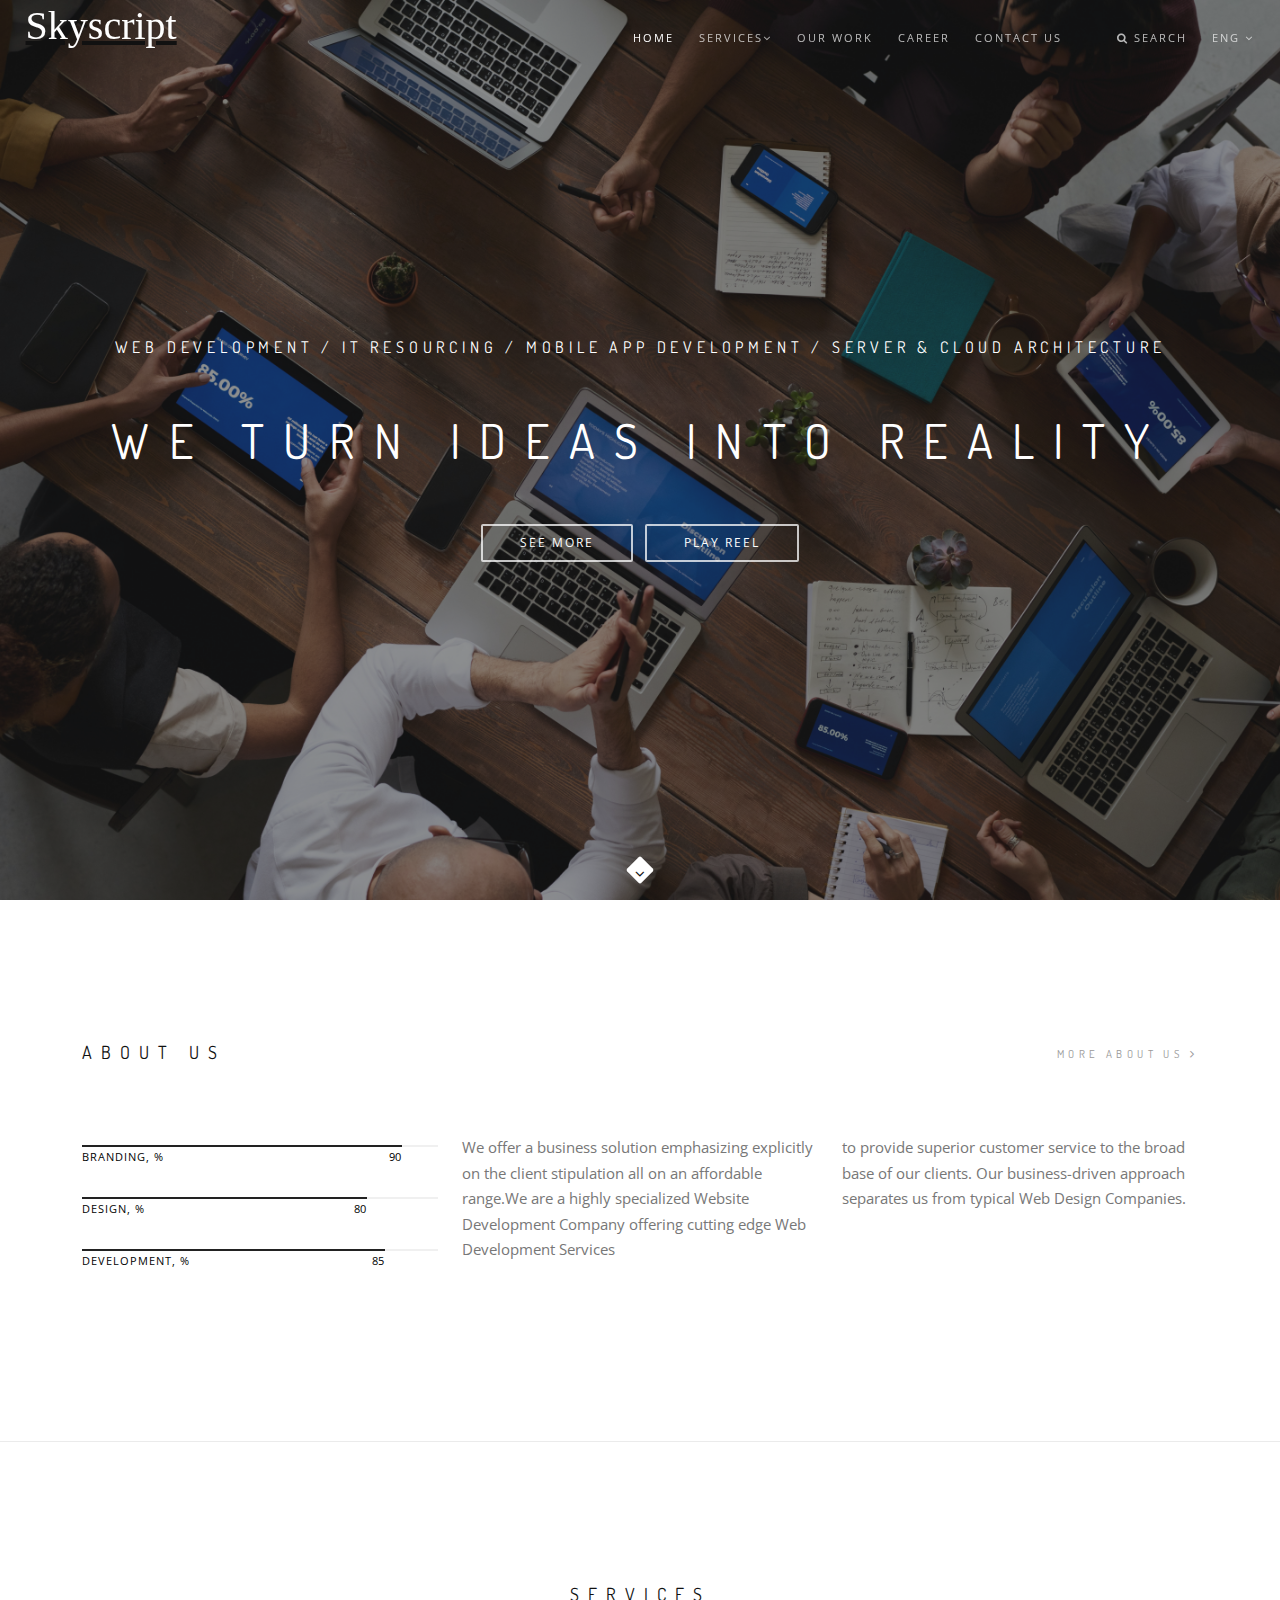
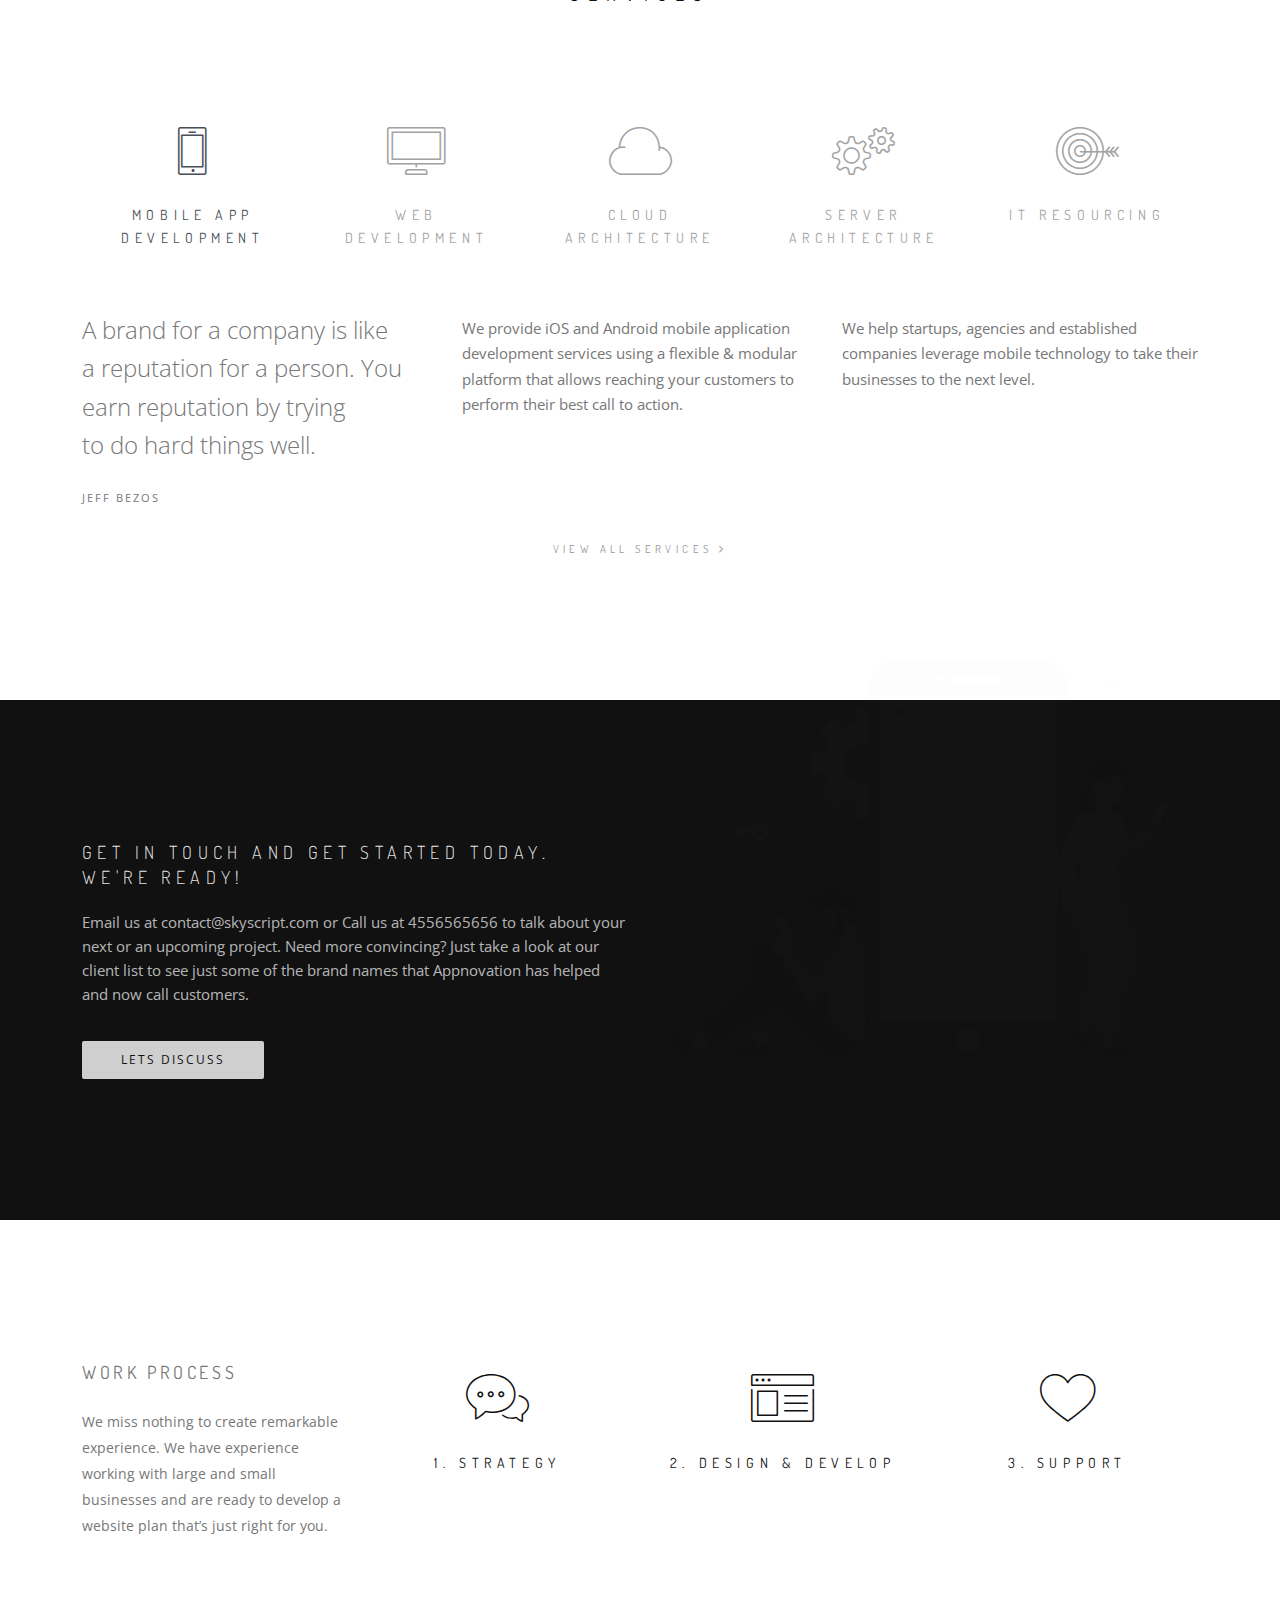
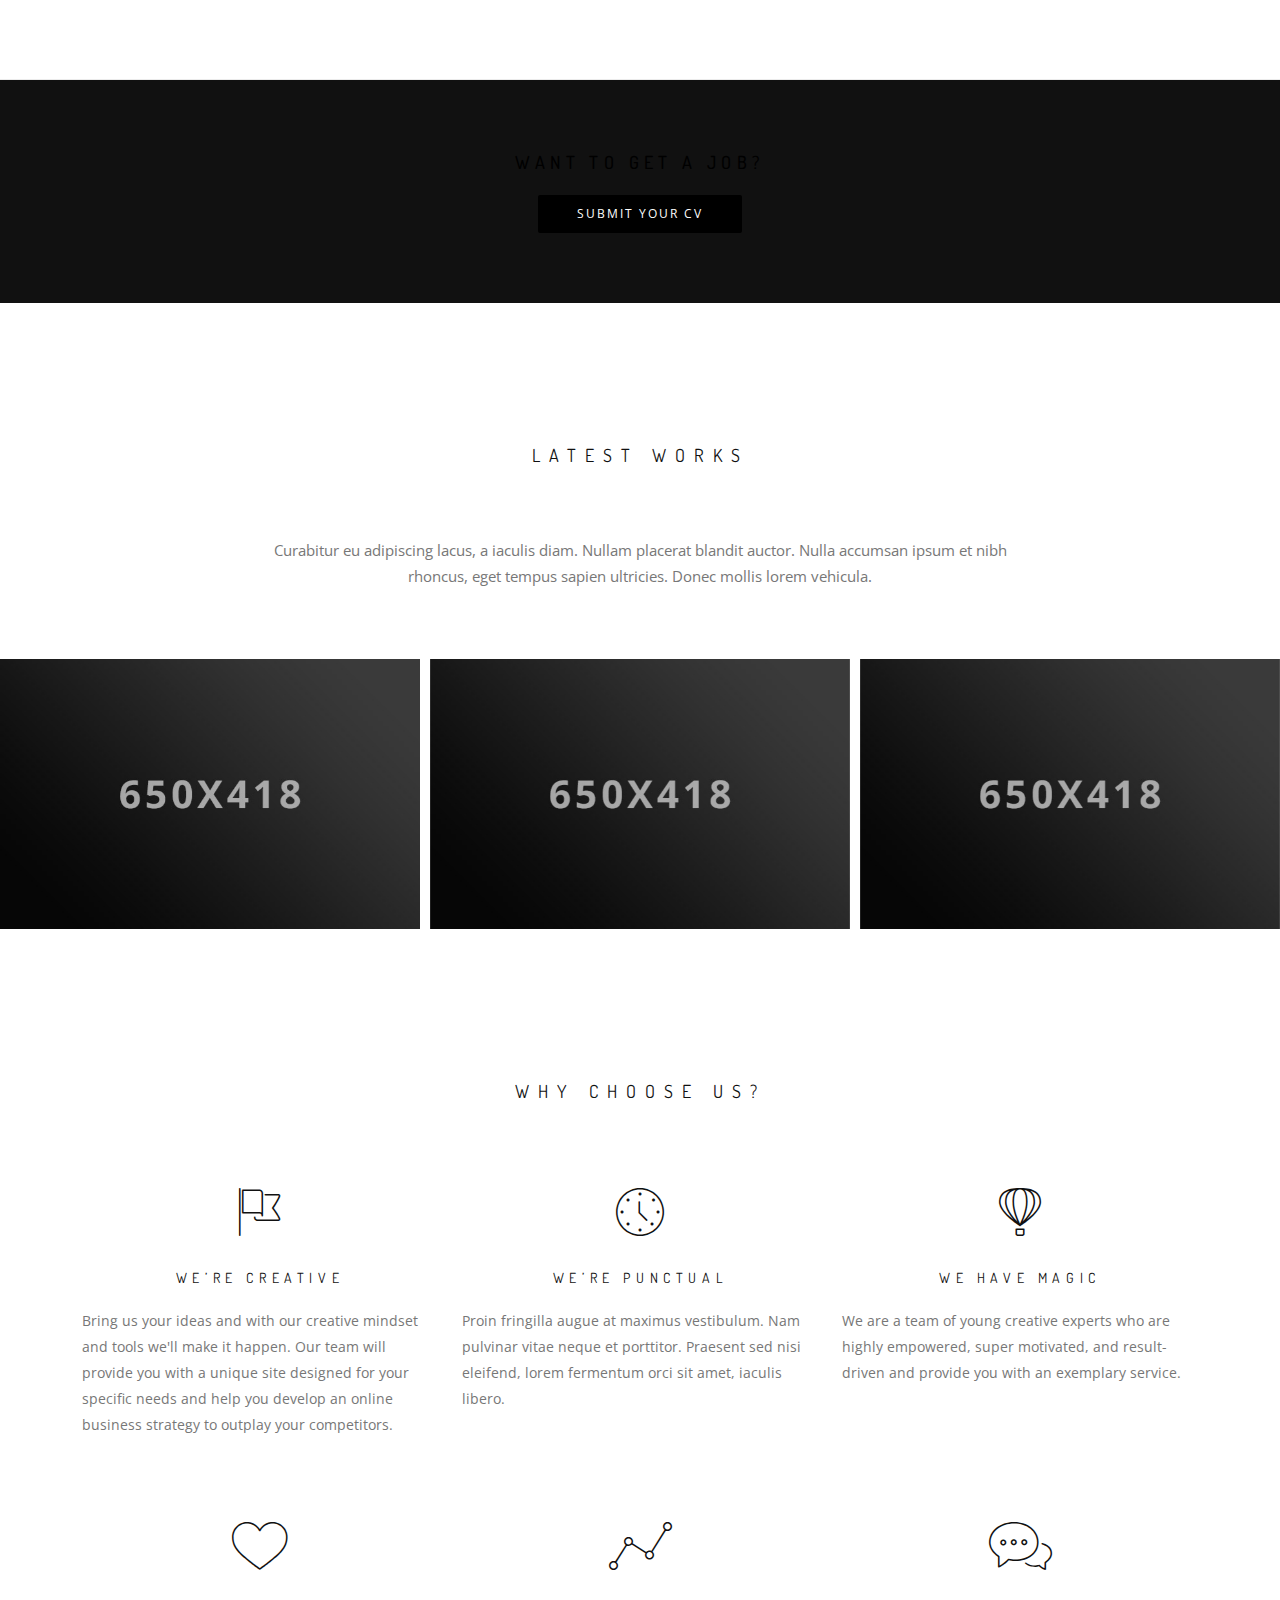
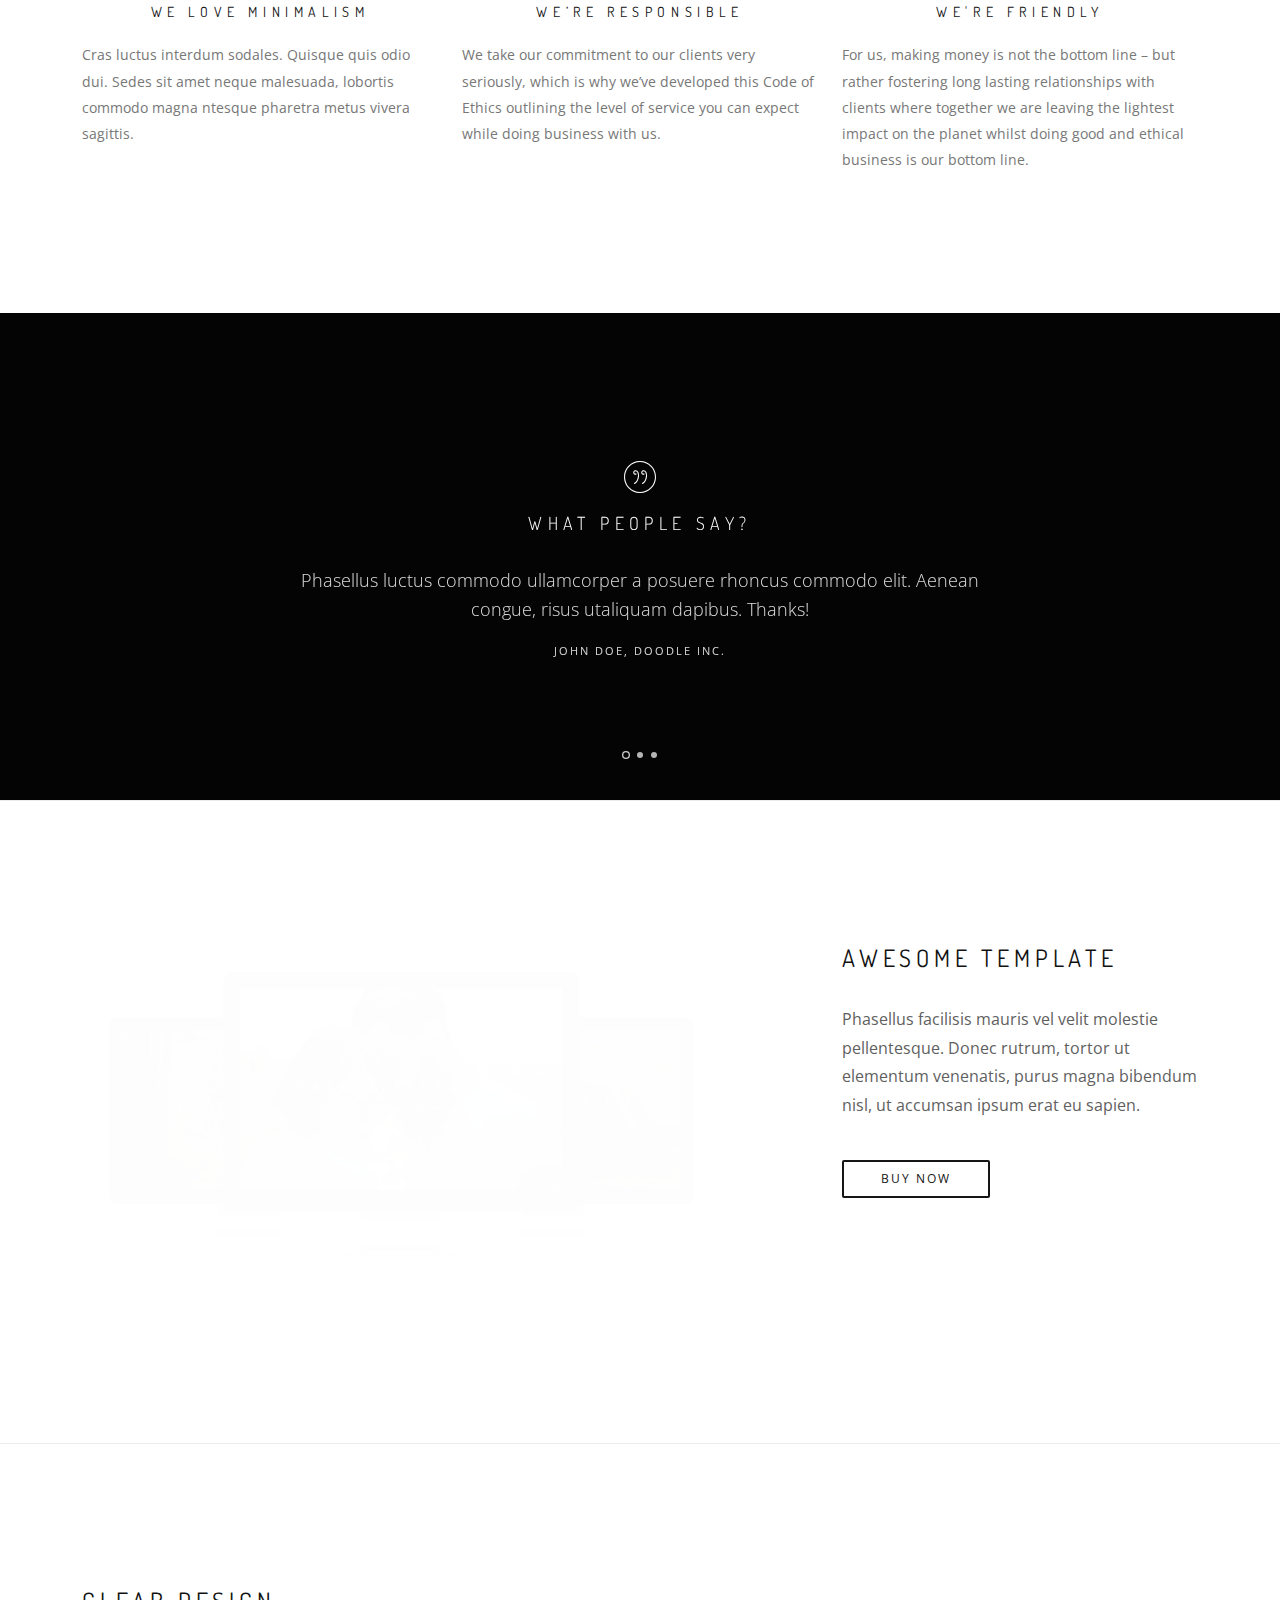
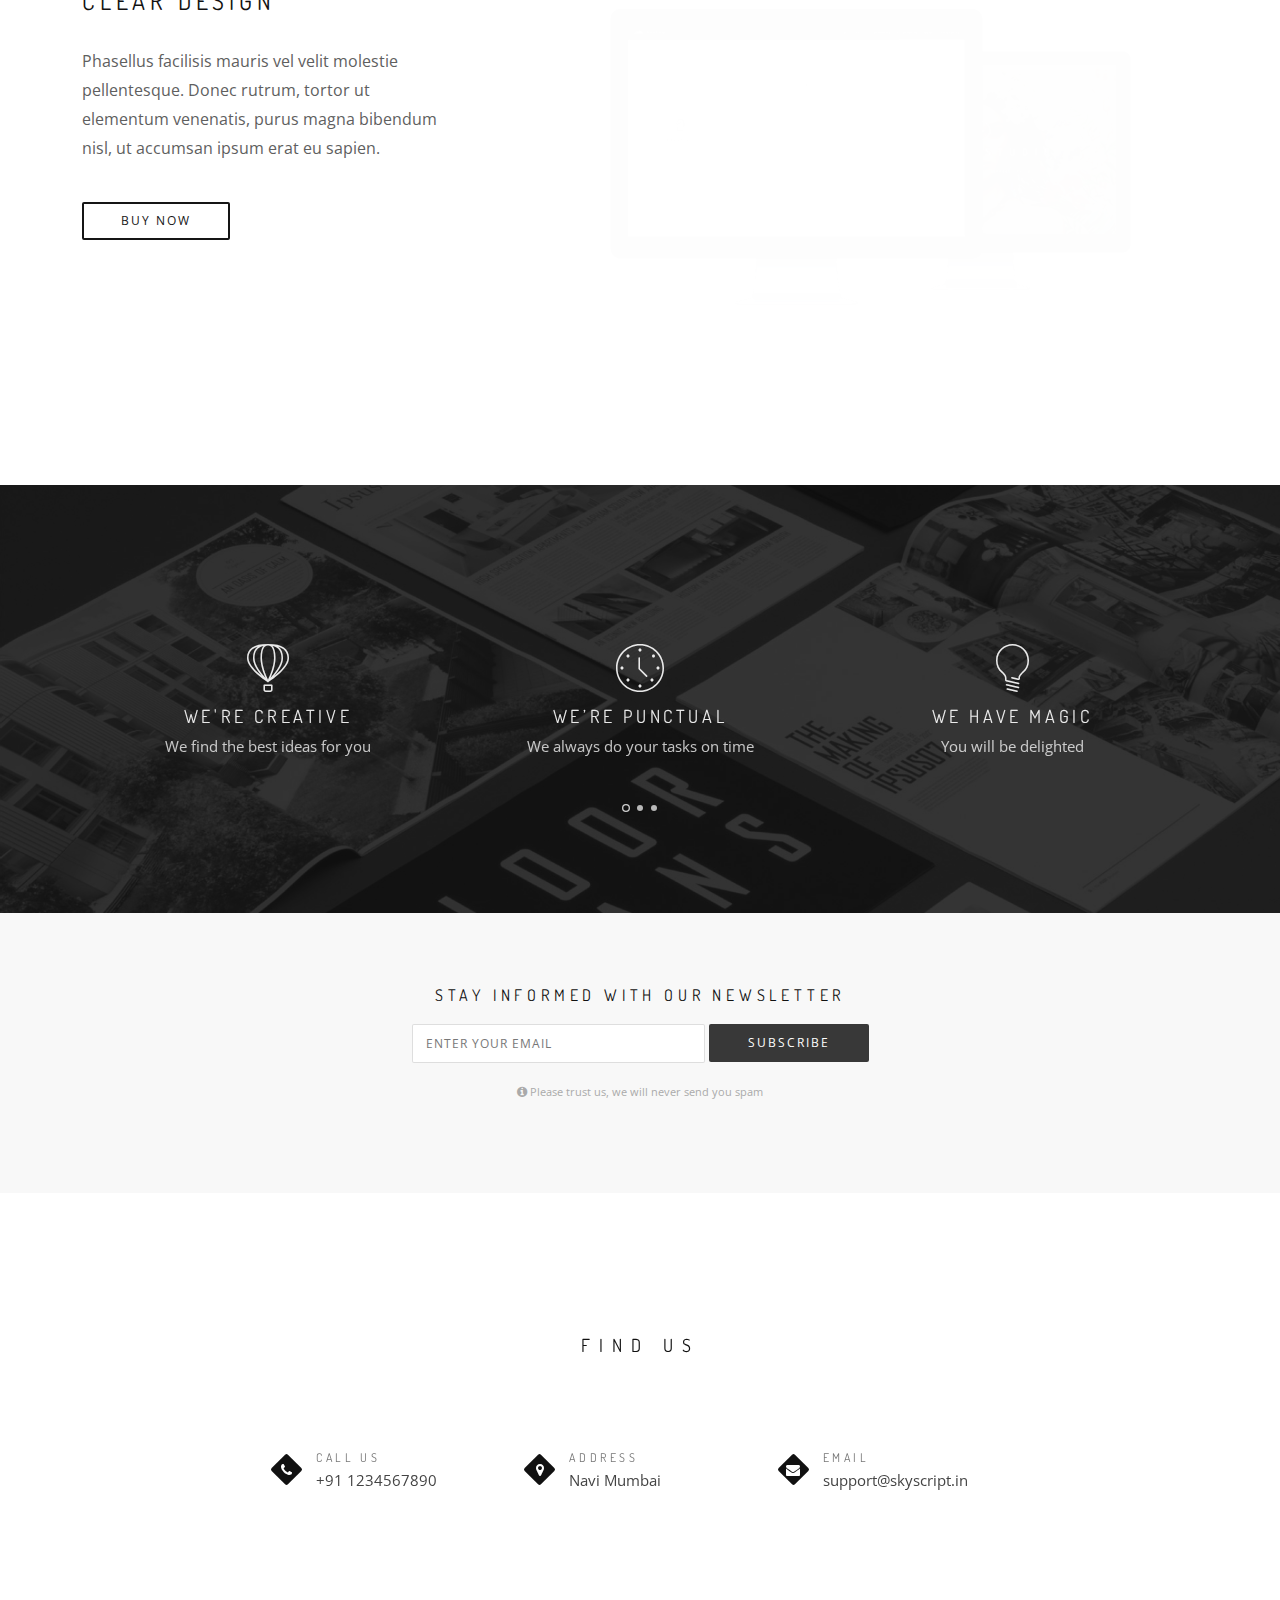
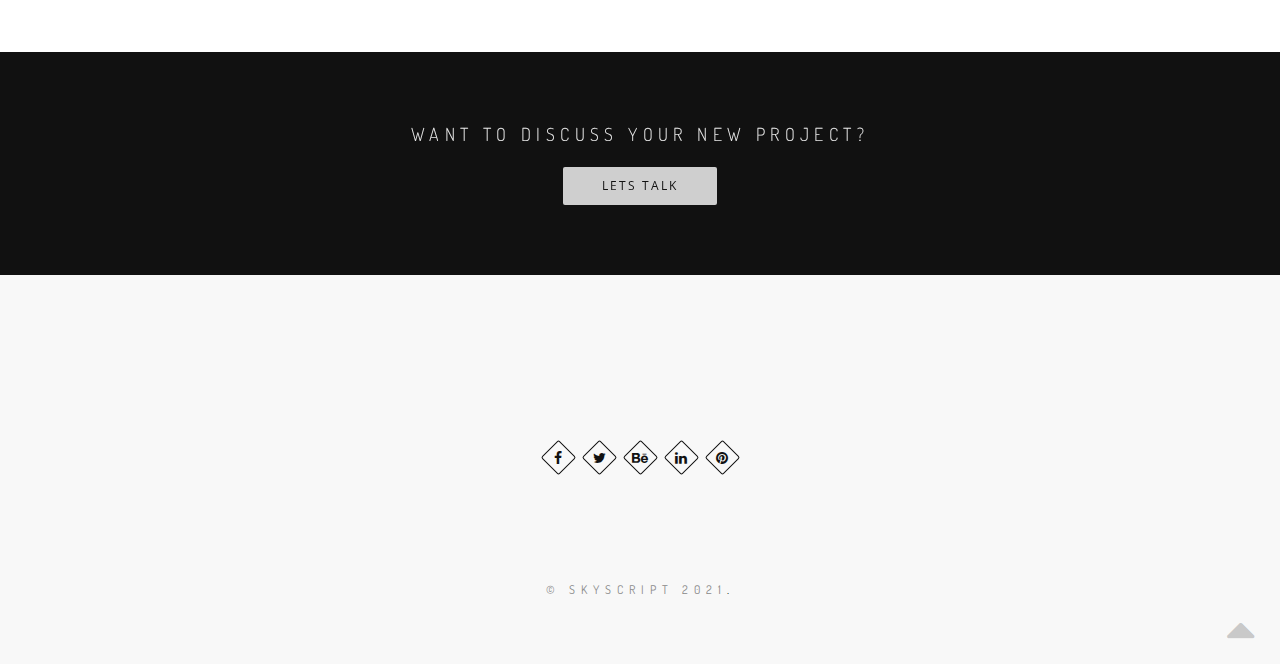
==== commit 2ec2a2f8: "heading changed" ====
--- a/index.html
+++ b/index.html
@@ -223,7 +223,7 @@
                                 </h1>
                                 
                                 <h2 class="hs-line-14 font-alt mb-50 mb-xs-30">
-                                    World's #1 website Design                                    
+                                    We turn ideas into reality                                    
                                 </h2>
                                 
                                 <div class="local-scroll">
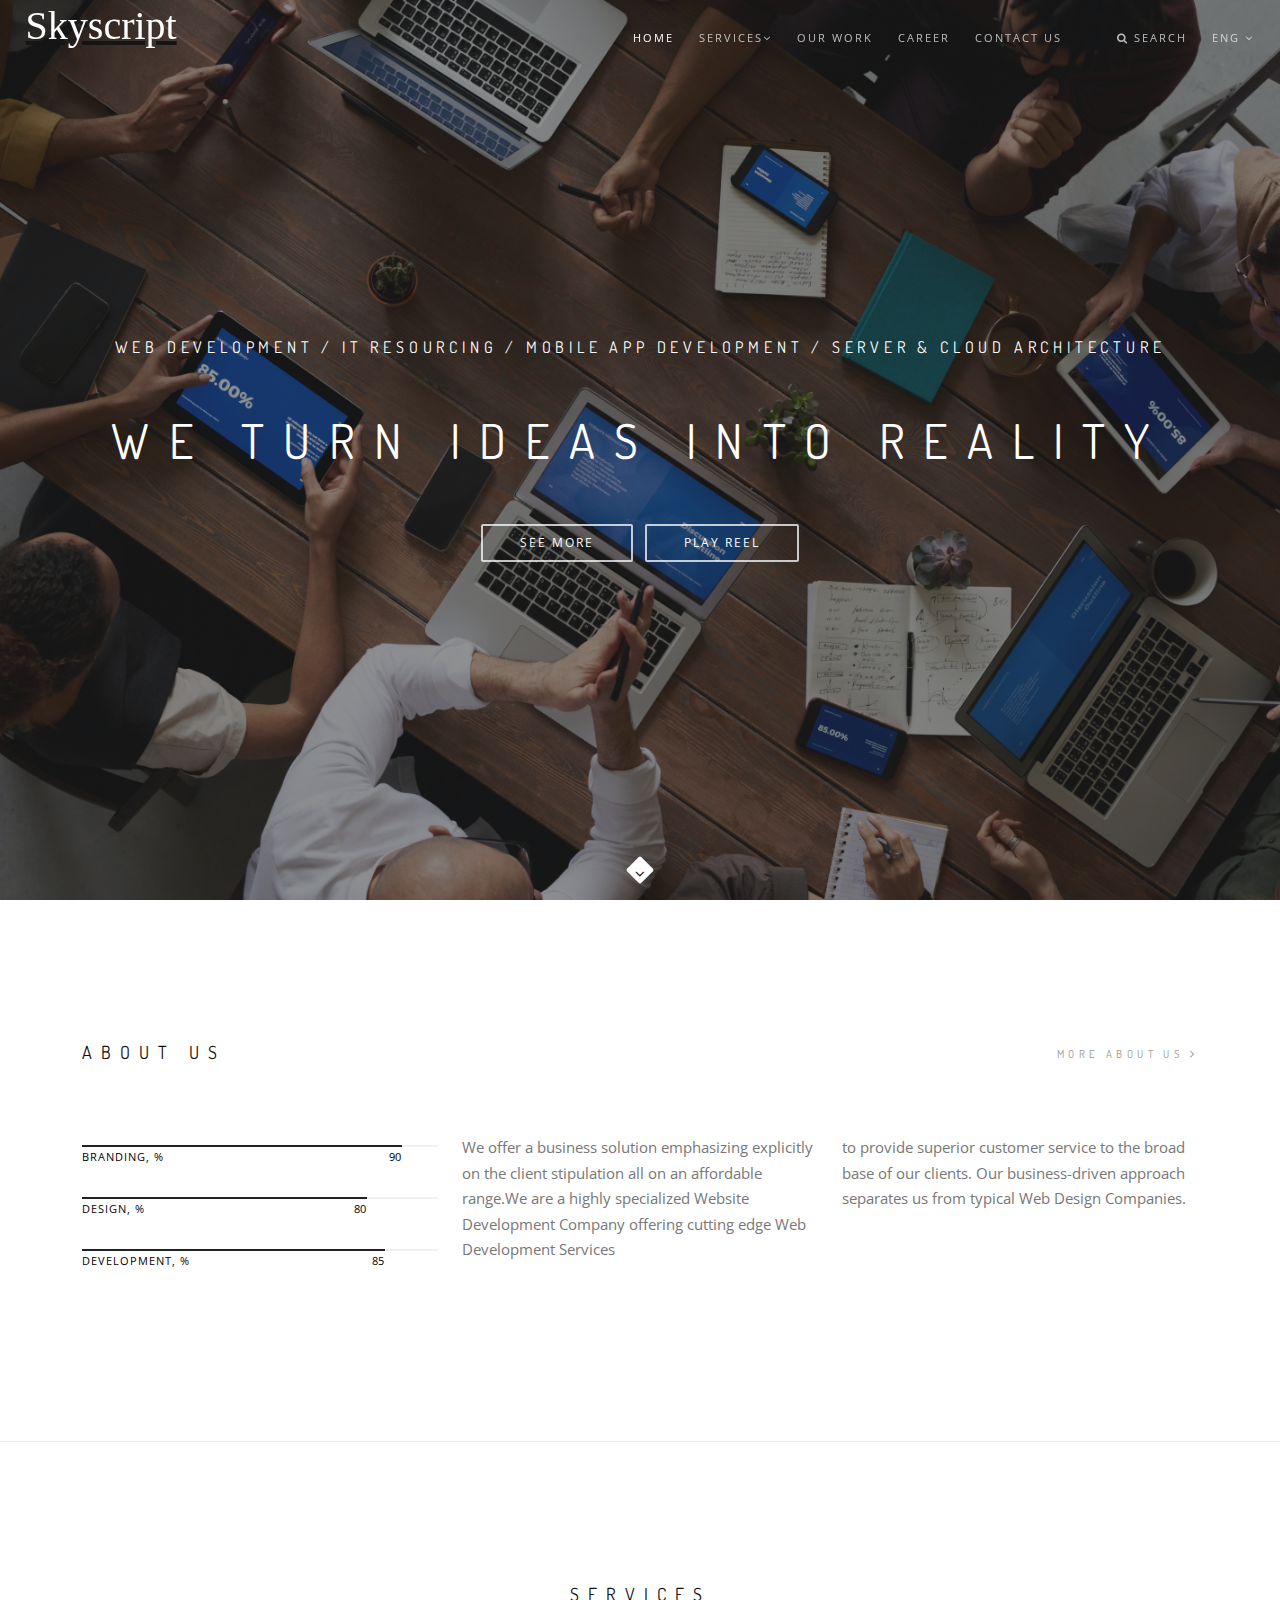
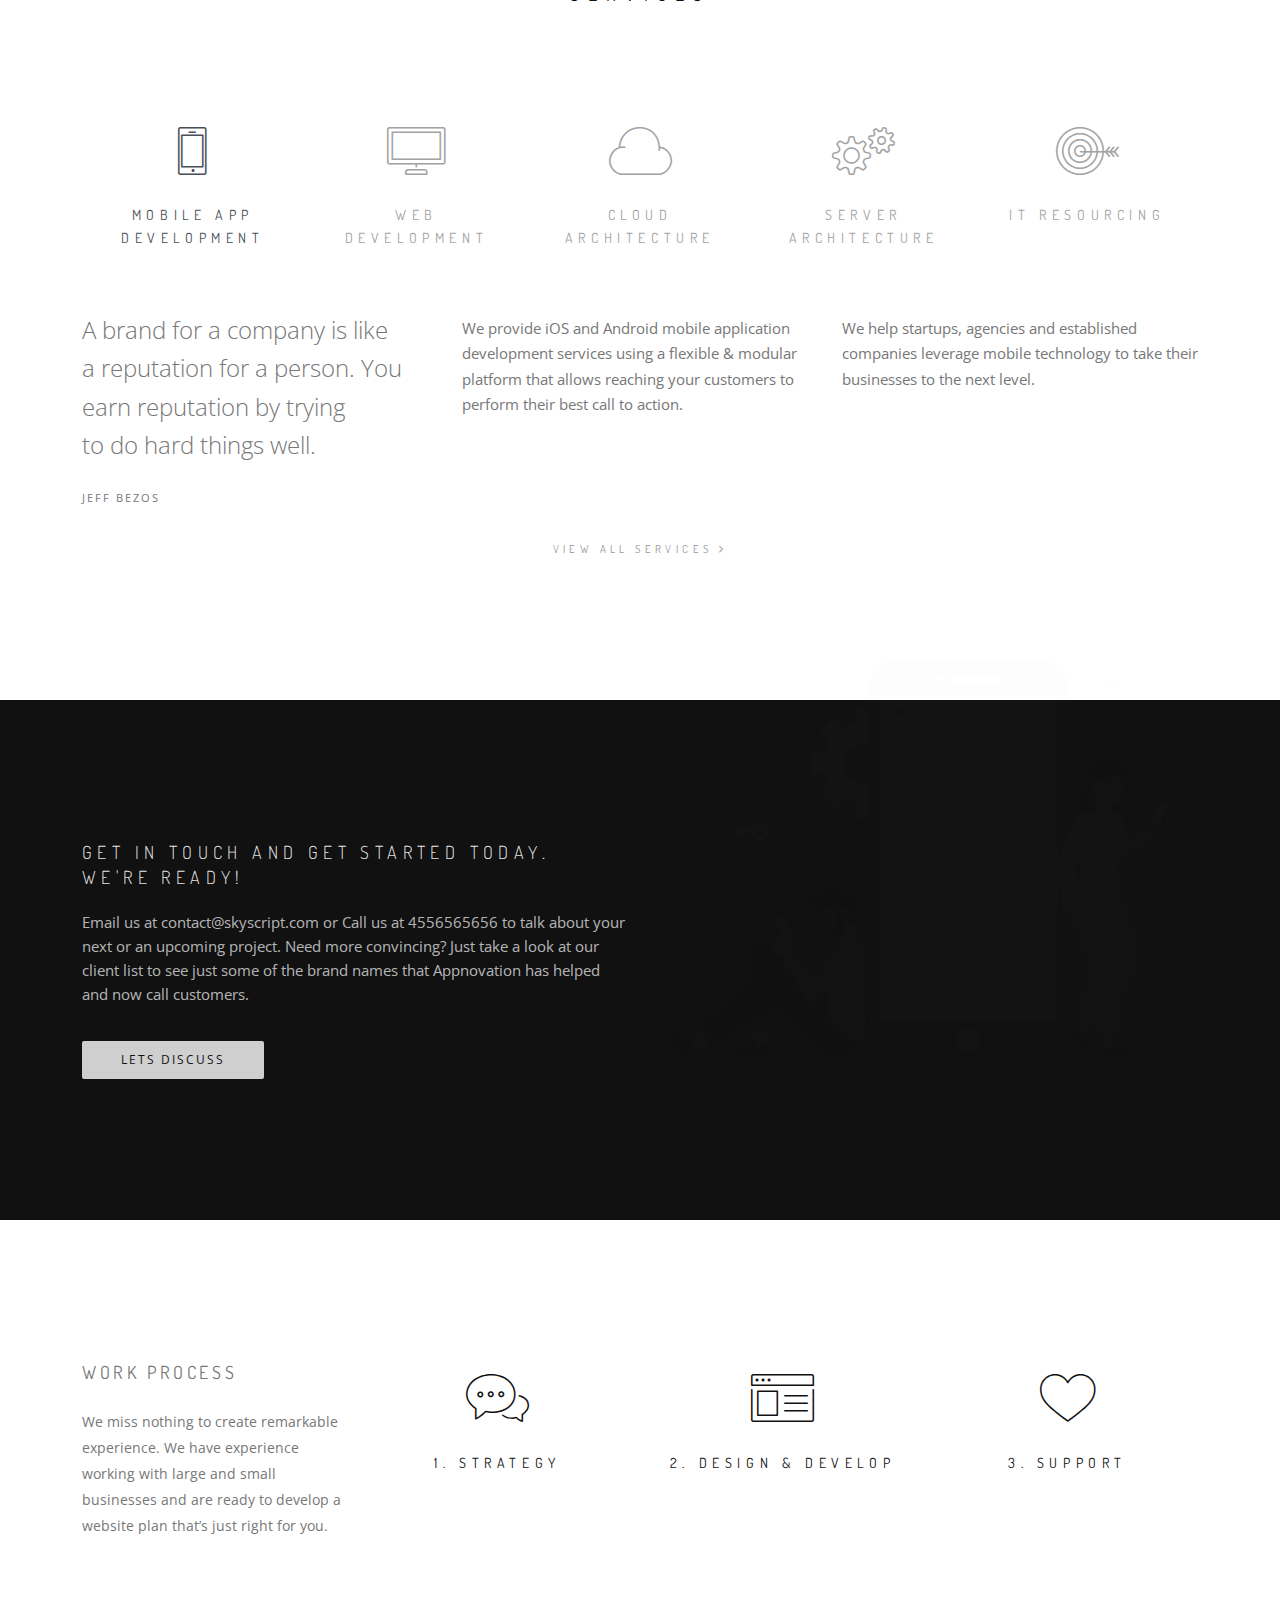
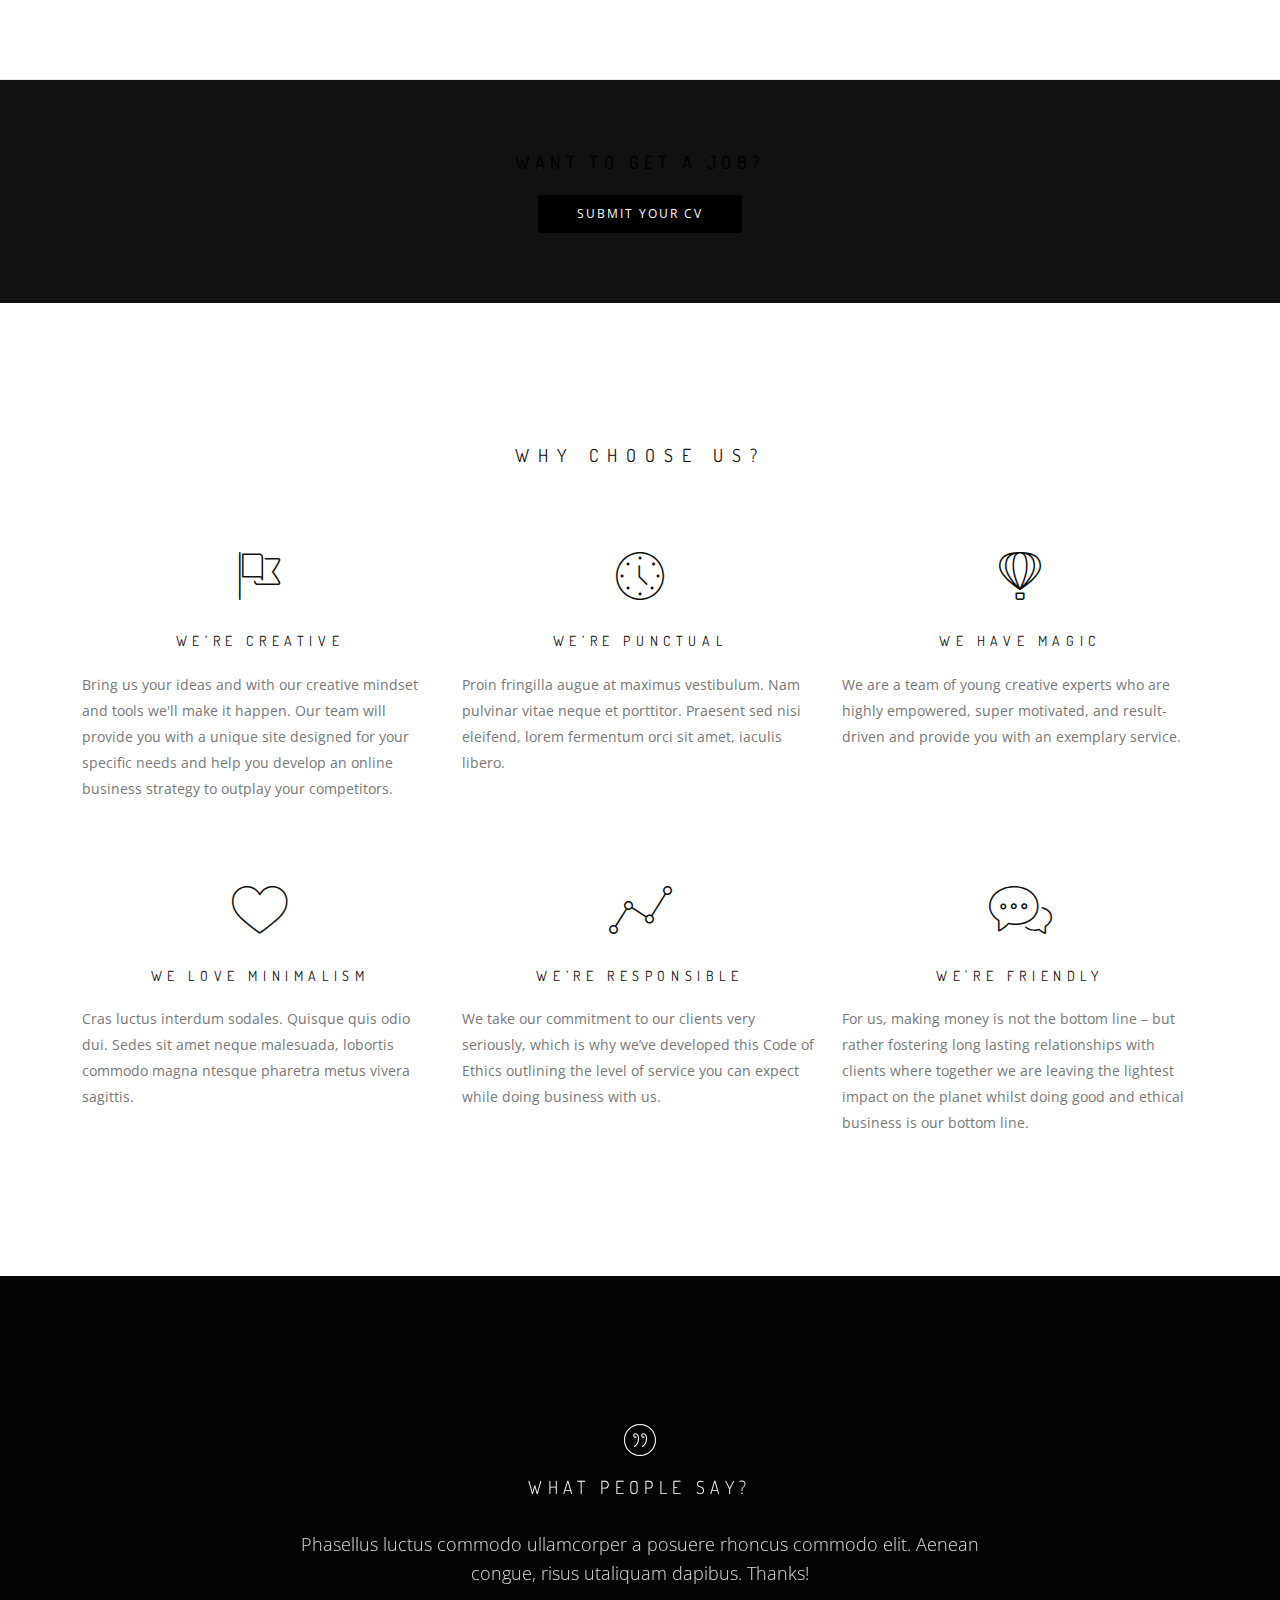
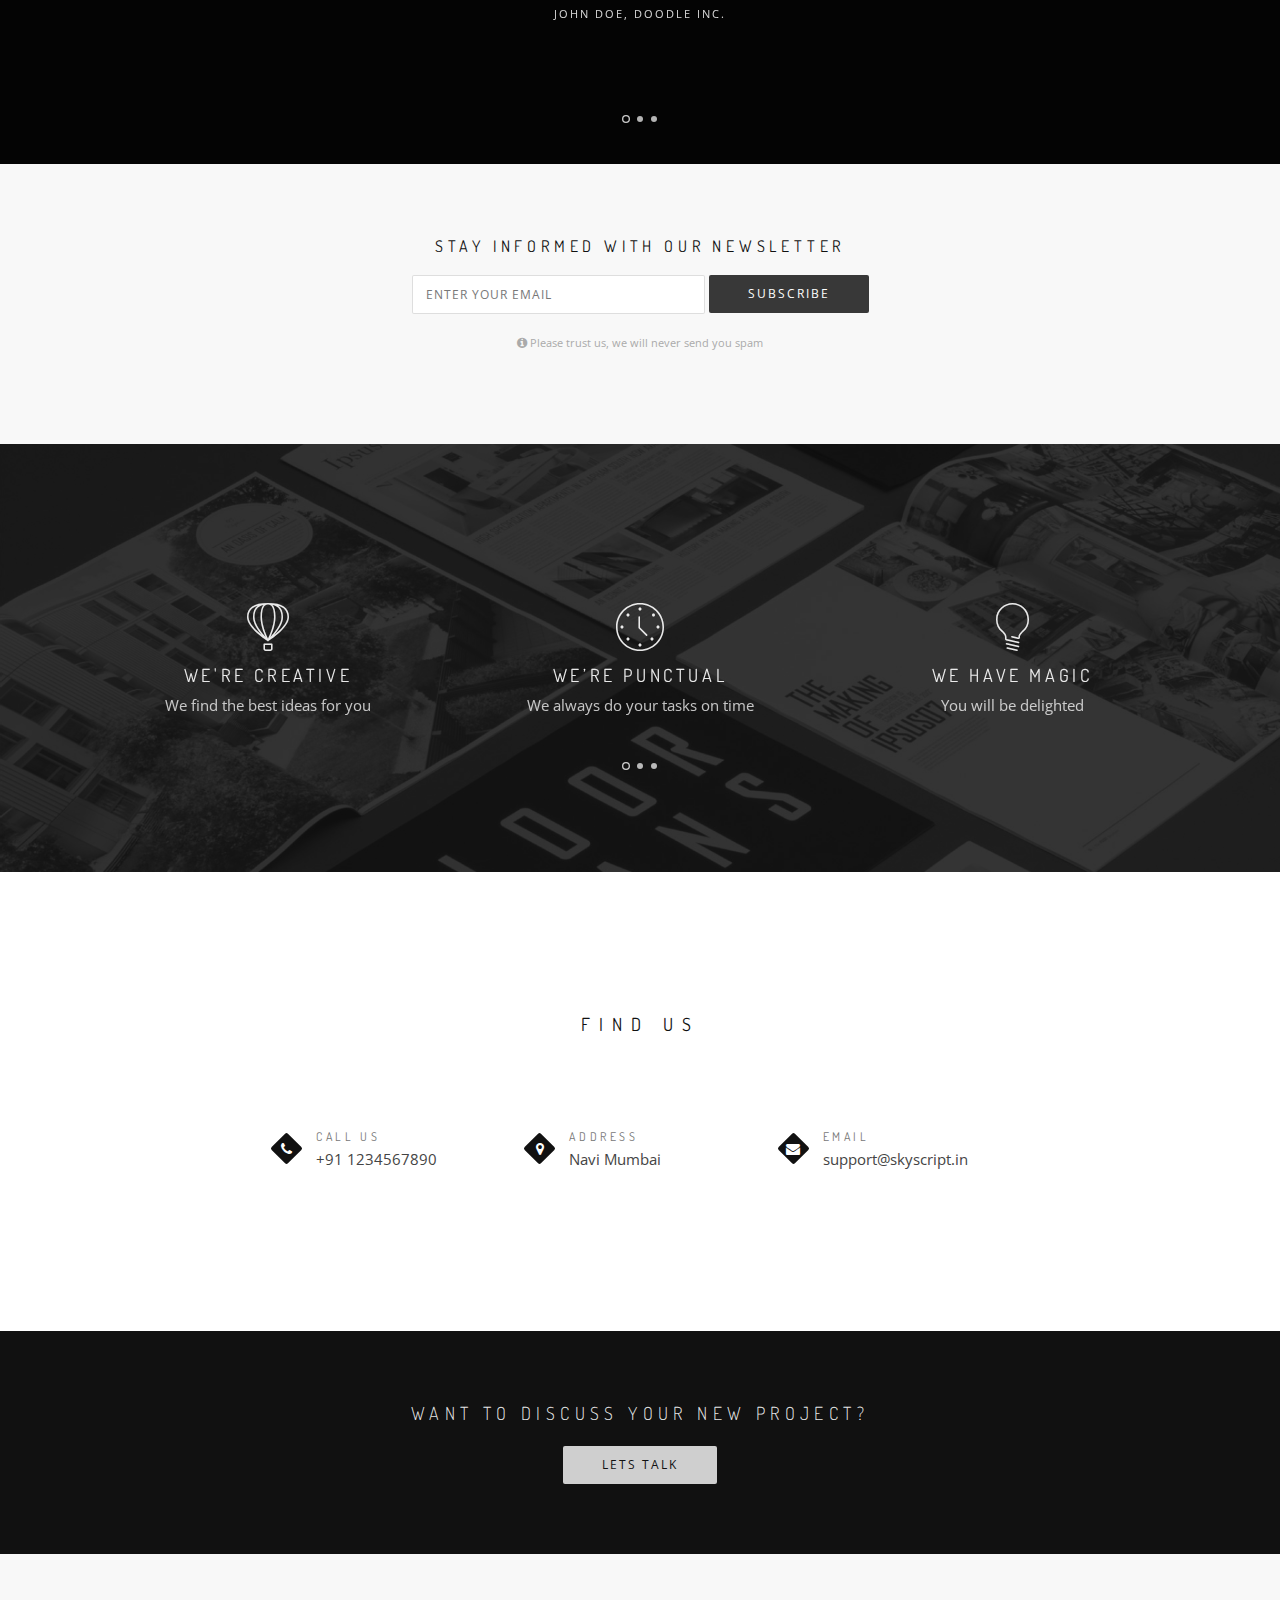
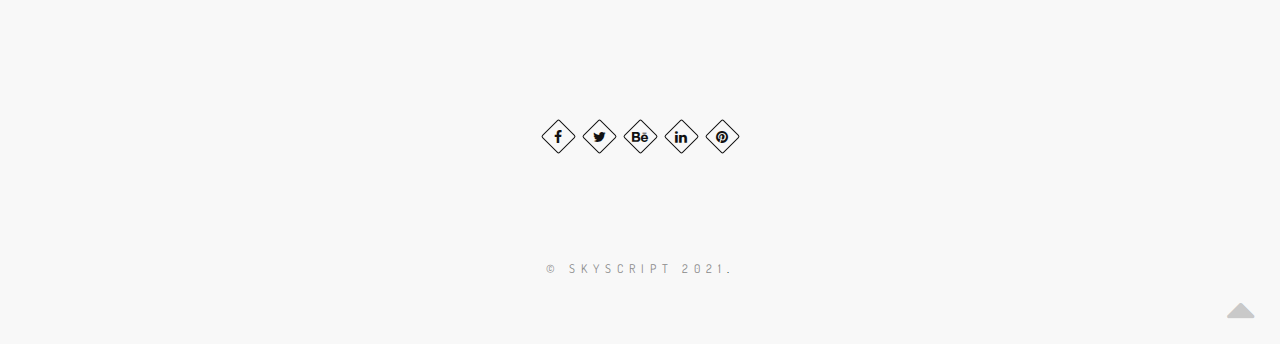
==== commit 5c7b86f2: "services added" ====
--- a/index.html
+++ b/index.html
@@ -78,19 +78,19 @@
                                         
                                         <ul>
                                             <li>
-                                                <a href="#services">Website Development</a>
+                                                <a href="services.html">Website Development</a>
                                             </li>
                                             <li>
-                                                <a href="#services">Website Designing</a>
+                                                <a href="services.html">Website Designing</a>
                                             </li>
                                             <li>
-                                                <a href="#services">Wordpress Development</a>
+                                                <a href="services.html">Wordpress Development</a>
                                             </li>
                                             <li>
-                                                <a href="#services">IOS App development</a>
+                                                <a href="services.html">IOS App development</a>
                                             </li>
                                             <li>
-                                                <a href="#services">Android App Development</a>
+                                                <a href="services.html">Android App Development</a>
                                             </li>
                                             
                                         </ul>
@@ -654,87 +654,7 @@
                     </div>
                 </section>
                 <!-- End Call Action Section -->
-
-                <!-- Portfolio Section -->
-                <section class="page-section pb-0" id="work">
-                    <div class="relative">
-                        
-                        <h2 class="section-title font-alt mb-70 mb-sm-40">
-                            Latest Works
-                        </h2>
-                        
-                        <div class="container">
-                            <div class="row">
-                                <div class="col-lg-10 offset-lg-1 col-xl-8 offset-xl-2">
-                                    
-                                    <div class="section-text align-center mb-70 mb-xs-40">
-                                        Curabitur eu adipiscing lacus, a iaculis diam. Nullam placerat blandit auctor. Nulla accumsan ipsum et nibh rhoncus, eget tempus sapien ultricies. Donec mollis lorem vehicula.
-                                    </div>
-                                    
-                                </div>
-                            </div>
-                        </div>
-                        
-                        <!-- Works Grid -->
-                        <ul class="works-grid work-grid-3 work-grid-gut clearfix font-alt hover-white hide-titles" id="work-grid">
-                            
-                            <!-- Work Item (External Page) -->
-                            <li class="work-item">
-                                <a href="portfolio-single-1.html" class="work-ext-link">
-                                    <div class="work-img">
-                                        <img class="work-img" src="images/portfolio/projects-13.jpg" alt="Work" />
-                                    </div>
-                                    <div class="work-intro">
-                                        <h3 class="work-title">Man</h3>
-                                        <div class="work-descr">
-                                            External Page
-                                        </div>
-                                    </div>
-                                </a>
-                            </li>
-                            <!-- End Work Item -->
-                            
-                            <!-- Work Item (External Page) -->
-                            <li class="work-item">
-                                <a href="portfolio-single-1.html" class="work-ext-link">
-                                    <div class="work-img">
-                                        <img class="work-img" src="images/portfolio/projects-14.jpg" alt="Work" />
-                                    </div>
-                                    <div class="work-intro">
-                                        <h3 class="work-title">Woman</h3>
-                                        <div class="work-descr">
-                                            External Page
-                                        </div>
-                                    </div>
-                                </a>
-                            </li>
-                            <!-- End Work Item -->
-                            
-                            <!-- Work Item (External Page) -->
-                            <li class="work-item">
-                                <a href="portfolio-single-1.html" class="work-ext-link">
-                                    <div class="work-img">
-                                        <img class="work-img" src="images/portfolio/projects-6.jpg" alt="Work" />
-                                    </div>
-                                    <div class="work-intro">
-                                        <h3 class="work-title">Man with bag</h3>
-                                        <div class="work-descr">
-                                            External Page
-                                        </div>
-                                    </div>
-                                </a>
-                            </li>
-                            <!-- End Work Item -->
-                            
-                        </ul>
-                        <!-- End Works Grid -->
-                        
-                    </div>
-                </section>
-                <!-- End Portfolio Section -->
-                
-                
-
+                
                 
                 
                 <!-- Features Section -->
@@ -925,259 +845,6 @@
                 </section>
                 <!-- End Testimonials Section -->
                 
-                
-                
-                
-                <!-- Divider -->
-                <hr class="mt-0 mb-0 "/>
-                <!-- End Divider -->
-                
-                
-                <!-- Section -->
-                <section class="page-section">
-                    <div class="container relative">
-                        
-                        <div class="row">
-                            
-                            <div class="col-md-7 mb-sm-40">
-                                
-                                <!-- Gallery -->
-                                <div class="work-full-media mt-0 white-shadow wow fadeInUp">
-                                    <ul class="clearlist work-full-slider owl-carousel">
-                                        <li>
-                                            <img src="images/promo-3.png" alt="" />
-                                        </li>
-                                        <li>
-                                            <img src="images/portfolio/full-project-2.jpg" alt="" />
-                                        </li>
-                                    </ul>
-                                </div>
-                                <!-- End Gallery -->
-                                
-                            </div>
-                            
-                            <div class="col-md-5 col-lg-4 offset-lg-1">
-                                
-                                <!-- About Project -->
-                                <div class="text">
-                                    
-                                    <h3 class="font-alt mb-30 mb-xxs-10">Awesome Template</h3>
-                                    
-                                    <p>
-                                        Phasellus facilisis mauris vel velit molestie pellentesque. Donec rutrum, tortor ut elementum venenatis, purus magna bibendum nisl, ut accumsan ipsum erat eu sapien. 
-                                    </p>
-                                    
-                                    <div class="mt-40">
-                                        <a href="http://themeforest.net/user/theme-guru/portfolio" class="btn btn-mod btn-border btn-round btn-medium" target="_blank">Buy Now</a>
-                                    </div>
-                                    
-                                </div>
-                                <!-- End About Project -->
-                                
-                            </div>
-                        </div>
-                    </div>
-                </section>
-                <!-- End Section -->
-                
-                
-                <!-- Divider -->
-                <hr class="mt-0 mb-0 "/>
-                <!-- End Divider -->
-                
-                
-                <!-- Section -->
-                <section class="page-section">
-                    <div class="container relative">
-                        
-                        <div class="row">
-                            
-                            <div class="col-md-5 col-lg-4 mb-sm-40">
-                                
-                                <!-- About Project -->
-                                <div class="text">
-                                    
-                                    <h3 class="font-alt mb-30 mb-xxs-10">Clear Design</h3>
-                                    <p>
-                                        Phasellus facilisis mauris vel velit molestie pellentesque. Donec rutrum, tortor ut elementum venenatis, purus magna bibendum nisl, ut accumsan ipsum erat eu sapien. 
-                                    </p>
-                                    
-                                    <div class="mt-40">
-                                        <a href="http://themeforest.net/user/theme-guru/portfolio" class="btn btn-mod btn-border btn-round btn-medium" target="_blank">Buy Now</a>
-                                    </div>
-                                    
-                                </div>
-                                <!-- End About Project -->
-                                
-                            </div>
-                            
-                            <div class="col-md-7 offset-lg-1">
-                                
-                                <!-- Work Gallery -->
-                                <div class="work-full-media mt-0 white-shadow wow fadeInUp">
-                                    <ul class="clearlist work-full-slider owl-carousel">
-                                        <li>
-                                            <img src="images/promo-4.png" alt="" />
-                                        </li>
-                                        <li>
-                                            <img src="images/portfolio/full-project-4.jpg" alt="" />
-                                        </li>
-                                    </ul>
-                                </div>
-                                <!-- End Work Gallery -->
-                                
-                            </div>
-                            
-                         </div>
-                        
-                    </div>
-                </section>
-                <!-- End Section -->
-                
-                
-                <!-- Section -->
-                <section class="page-section bg-dark-alfa-70 bg-scroll" data-background="images/full-width-images/section-bg-16.jpg">
-                    <div class="container relative">
-                        
-                        <!-- Features Grid -->
-                        <div class="item-carousel owl-carousel">
-                            
-                            <!-- Features Item -->
-                            <div class="features-item">
-                                <div class="features-icon">
-                                    <span class=" icon-hotairballoon"></span>
-                                </div>
-                                <div class="features-title font-alt">
-                                    We're Creative
-                                </div>
-                                <div class="features-descr">
-                                    We find the best ideas for you
-                                </div>
-                            </div>
-                            <!-- End Features Item -->
-                            
-                            <!-- Features Item -->
-                            <div class="features-item">
-                                <div class="features-icon">
-                                    <span class="icon-clock"></span>
-                                </div>
-                                <div class="features-title font-alt">
-                                    We’re Punctual
-                                </div>
-                                <div class="features-descr">
-                                    We always do your tasks on time
-                                </div>
-                            </div>
-                            <!-- End Features Item -->
-                            
-                            <!-- Features Item -->
-                            <div class="features-item">
-                                <div class="features-icon">
-                                    <span class="icon-lightbulb"></span>
-                                </div>
-                                <div class="features-title font-alt">
-                                    We have magic
-                                </div>
-                                <div class="features-descr">
-                                    You will be delighted
-                                </div>
-                            </div>
-                            <!-- End Features Item -->
-                            
-                            <!-- Features Item -->
-                            <div class="features-item">
-                                <div class="features-icon">
-                                    <span class="icon-wine"></span>
-                                </div>
-                                <div class="features-title font-alt">
-                                    We're Creative
-                                </div>
-                                <div class="features-descr">
-                                    We find the best ideas for you
-                                </div>
-                            </div>
-                            <!-- End Features Item -->
-                            
-                            <!-- Features Item -->
-                            <div class="features-item">
-                                <div class="features-icon">
-                                    <span class="icon-tools"></span>
-                                </div>
-                                <div class="features-title font-alt">
-                                    We’re Punctual
-                                </div>
-                                <div class="features-descr">
-                                    We always do your tasks on time
-                                </div>
-                            </div>
-                            <!-- End Features Item -->
-                            
-                            <!-- Features Item -->
-                            <div class="features-item">
-                                <div class="features-icon">
-                                    <span class="icon-gears"></span>
-                                </div>
-                                <div class="features-title font-alt">
-                                    We have magic
-                                </div>
-                                <div class="features-descr">
-                                    You will be delighted
-                                </div>
-                            </div>
-                            <!-- End Features Item -->
-                            
-                            <!-- Features Item -->
-                            <div class="features-item">
-                                <div class="features-icon">
-                                    <span class="icon-browser"></span>
-                                </div>
-                                <div class="features-title font-alt">
-                                    We're Creative
-                                </div>
-                                <div class="features-descr">
-                                    We find the best ideas for you
-                                </div>
-                            </div>
-                            <!-- End Features Item -->
-                            
-                            <!-- Features Item -->
-                            <div class="features-item">
-                                <div class="features-icon">
-                                    <span class="icon-wallet"></span>
-                                </div>
-                                <div class="features-title font-alt">
-                                    We’re Punctual
-                                </div>
-                                <div class="features-descr">
-                                    We always do your tasks on time
-                                </div>
-                            </div>
-                            <!-- End Features Item -->
-                            
-                            <!-- Features Item -->
-                            <div class="features-item">
-                                <div class="features-icon">
-                                    <span class="icon-document"></span>
-                                </div>
-                                <div class="features-title font-alt">
-                                    We have magic
-                                </div>
-                                <div class="features-descr">
-                                    You will be delighted
-                                </div>
-                            </div>
-                            <!-- End Features Item -->
-                            
-                        </div>
-                        <!-- Features Grid -->
-                    
-                    </div>
-                </section>
-                <!-- End Section -->
-                
-                
-                
-                
                 <!-- Newsletter Section -->
                 <section class="small-section bg-gray-lighter">
                     <div class="container relative">
@@ -1211,6 +878,150 @@
                     </div>
                 </section>
                 <!-- End Newsletter Section -->
+                
+                
+                <!-- Section -->
+                <section class="page-section bg-dark-alfa-70 bg-scroll" data-background="images/full-width-images/section-bg-16.jpg">
+                    <div class="container relative">
+                        
+                        <!-- Features Grid -->
+                        <div class="item-carousel owl-carousel">
+                            
+                            <!-- Features Item -->
+                            <div class="features-item">
+                                <div class="features-icon">
+                                    <span class=" icon-hotairballoon"></span>
+                                </div>
+                                <div class="features-title font-alt">
+                                    We're Creative
+                                </div>
+                                <div class="features-descr">
+                                    We find the best ideas for you
+                                </div>
+                            </div>
+                            <!-- End Features Item -->
+                            
+                            <!-- Features Item -->
+                            <div class="features-item">
+                                <div class="features-icon">
+                                    <span class="icon-clock"></span>
+                                </div>
+                                <div class="features-title font-alt">
+                                    We’re Punctual
+                                </div>
+                                <div class="features-descr">
+                                    We always do your tasks on time
+                                </div>
+                            </div>
+                            <!-- End Features Item -->
+                            
+                            <!-- Features Item -->
+                            <div class="features-item">
+                                <div class="features-icon">
+                                    <span class="icon-lightbulb"></span>
+                                </div>
+                                <div class="features-title font-alt">
+                                    We have magic
+                                </div>
+                                <div class="features-descr">
+                                    You will be delighted
+                                </div>
+                            </div>
+                            <!-- End Features Item -->
+                            
+                            <!-- Features Item -->
+                            <div class="features-item">
+                                <div class="features-icon">
+                                    <span class="icon-wine"></span>
+                                </div>
+                                <div class="features-title font-alt">
+                                    We're Creative
+                                </div>
+                                <div class="features-descr">
+                                    We find the best ideas for you
+                                </div>
+                            </div>
+                            <!-- End Features Item -->
+                            
+                            <!-- Features Item -->
+                            <div class="features-item">
+                                <div class="features-icon">
+                                    <span class="icon-tools"></span>
+                                </div>
+                                <div class="features-title font-alt">
+                                    We’re Punctual
+                                </div>
+                                <div class="features-descr">
+                                    We always do your tasks on time
+                                </div>
+                            </div>
+                            <!-- End Features Item -->
+                            
+                            <!-- Features Item -->
+                            <div class="features-item">
+                                <div class="features-icon">
+                                    <span class="icon-gears"></span>
+                                </div>
+                                <div class="features-title font-alt">
+                                    We have magic
+                                </div>
+                                <div class="features-descr">
+                                    You will be delighted
+                                </div>
+                            </div>
+                            <!-- End Features Item -->
+                            
+                            <!-- Features Item -->
+                            <div class="features-item">
+                                <div class="features-icon">
+                                    <span class="icon-browser"></span>
+                                </div>
+                                <div class="features-title font-alt">
+                                    We're Creative
+                                </div>
+                                <div class="features-descr">
+                                    We find the best ideas for you
+                                </div>
+                            </div>
+                            <!-- End Features Item -->
+                            
+                            <!-- Features Item -->
+                            <div class="features-item">
+                                <div class="features-icon">
+                                    <span class="icon-wallet"></span>
+                                </div>
+                                <div class="features-title font-alt">
+                                    We’re Punctual
+                                </div>
+                                <div class="features-descr">
+                                    We always do your tasks on time
+                                </div>
+                            </div>
+                            <!-- End Features Item -->
+                            
+                            <!-- Features Item -->
+                            <div class="features-item">
+                                <div class="features-icon">
+                                    <span class="icon-document"></span>
+                                </div>
+                                <div class="features-title font-alt">
+                                    We have magic
+                                </div>
+                                <div class="features-descr">
+                                    You will be delighted
+                                </div>
+                            </div>
+                            <!-- End Features Item -->
+                            
+                        </div>
+                        <!-- Features Grid -->
+                    
+                    </div>
+                </section>
+                <!-- End Section -->
+                
+                
+                
                 
                 
                 <!-- Contact Section -->
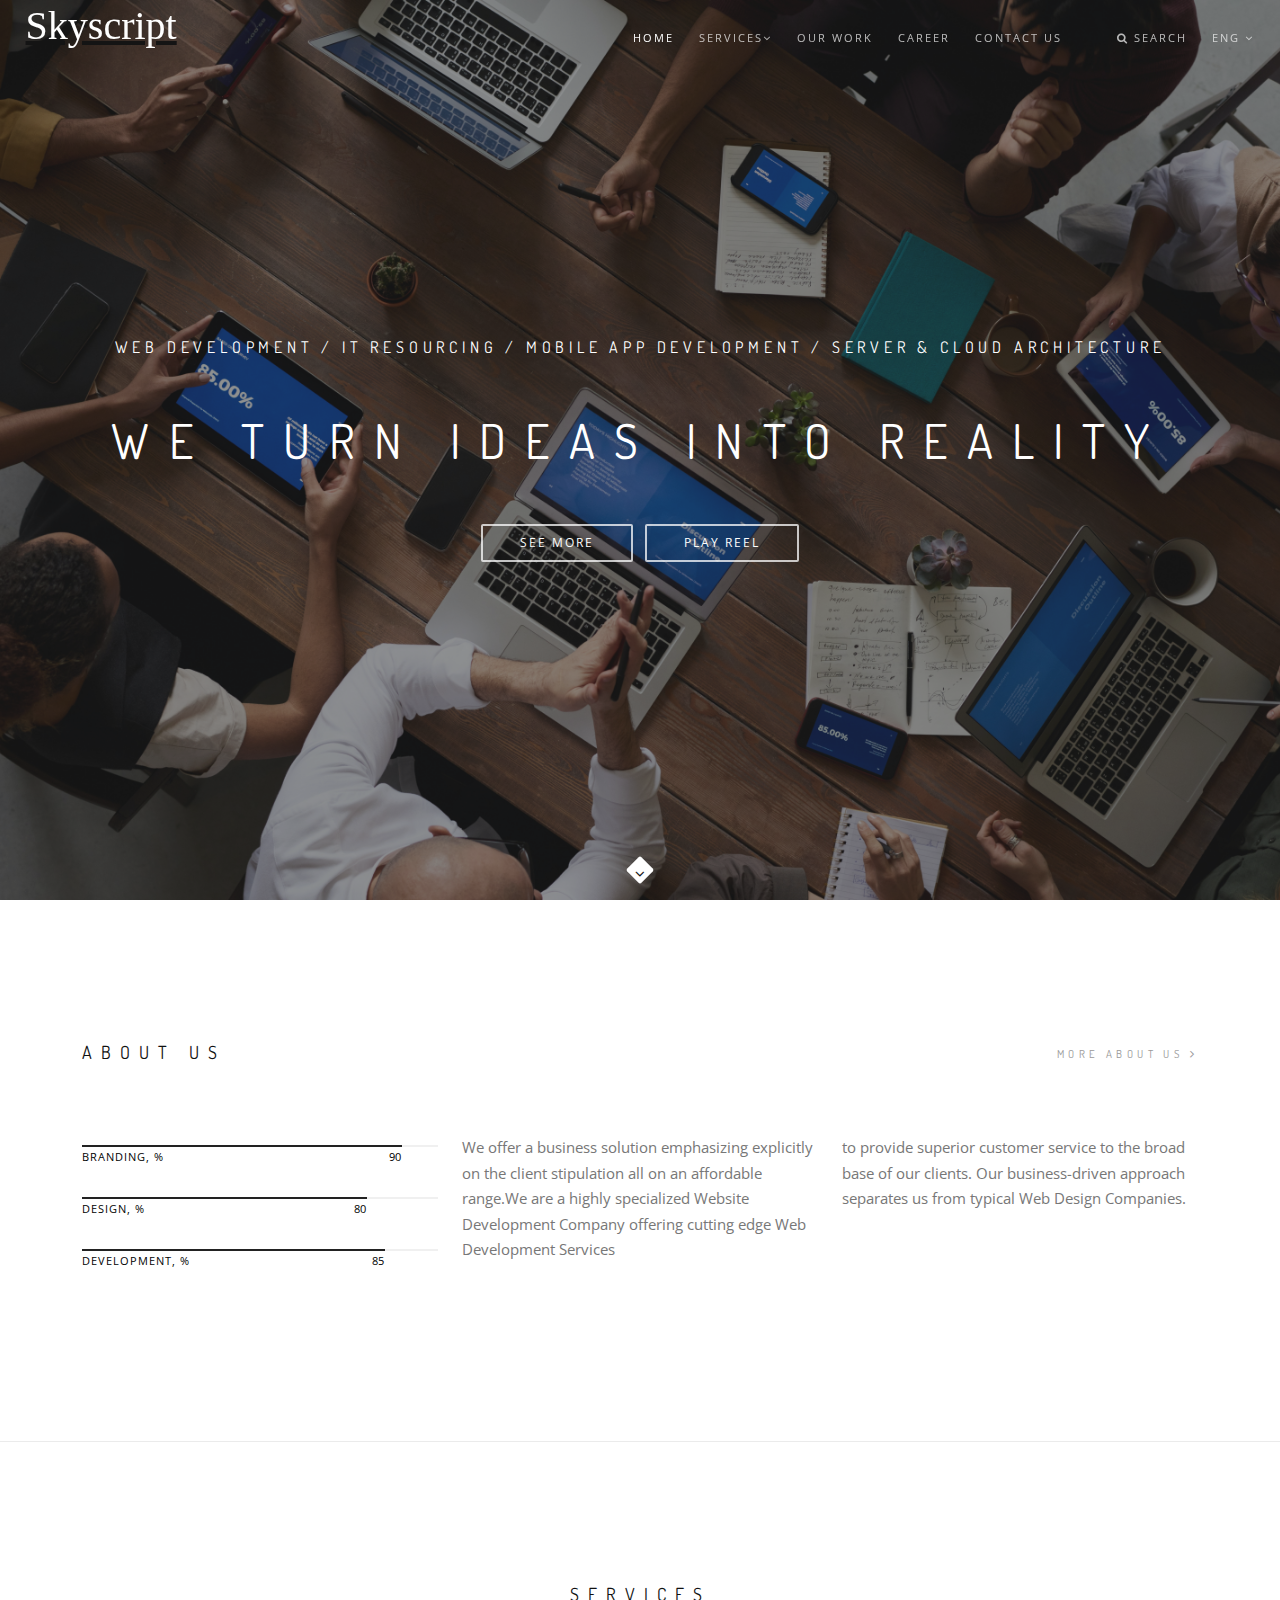
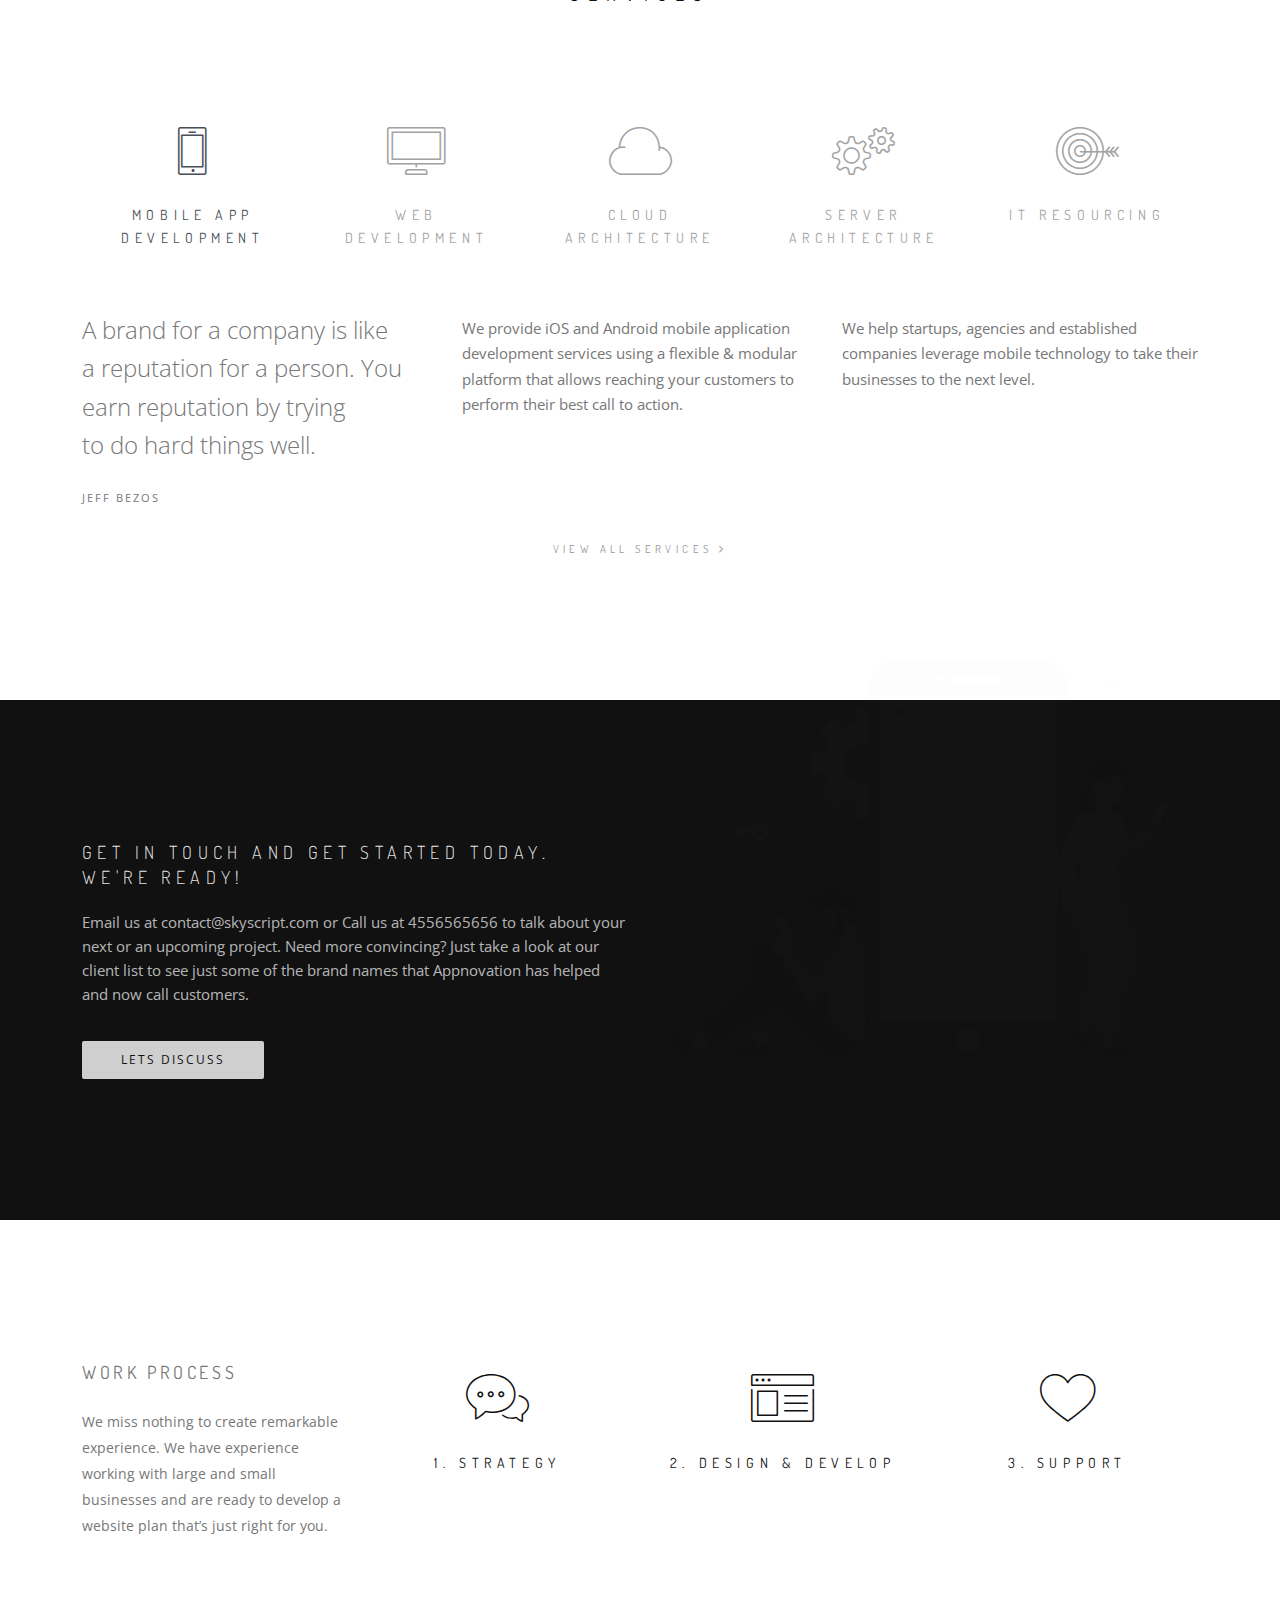
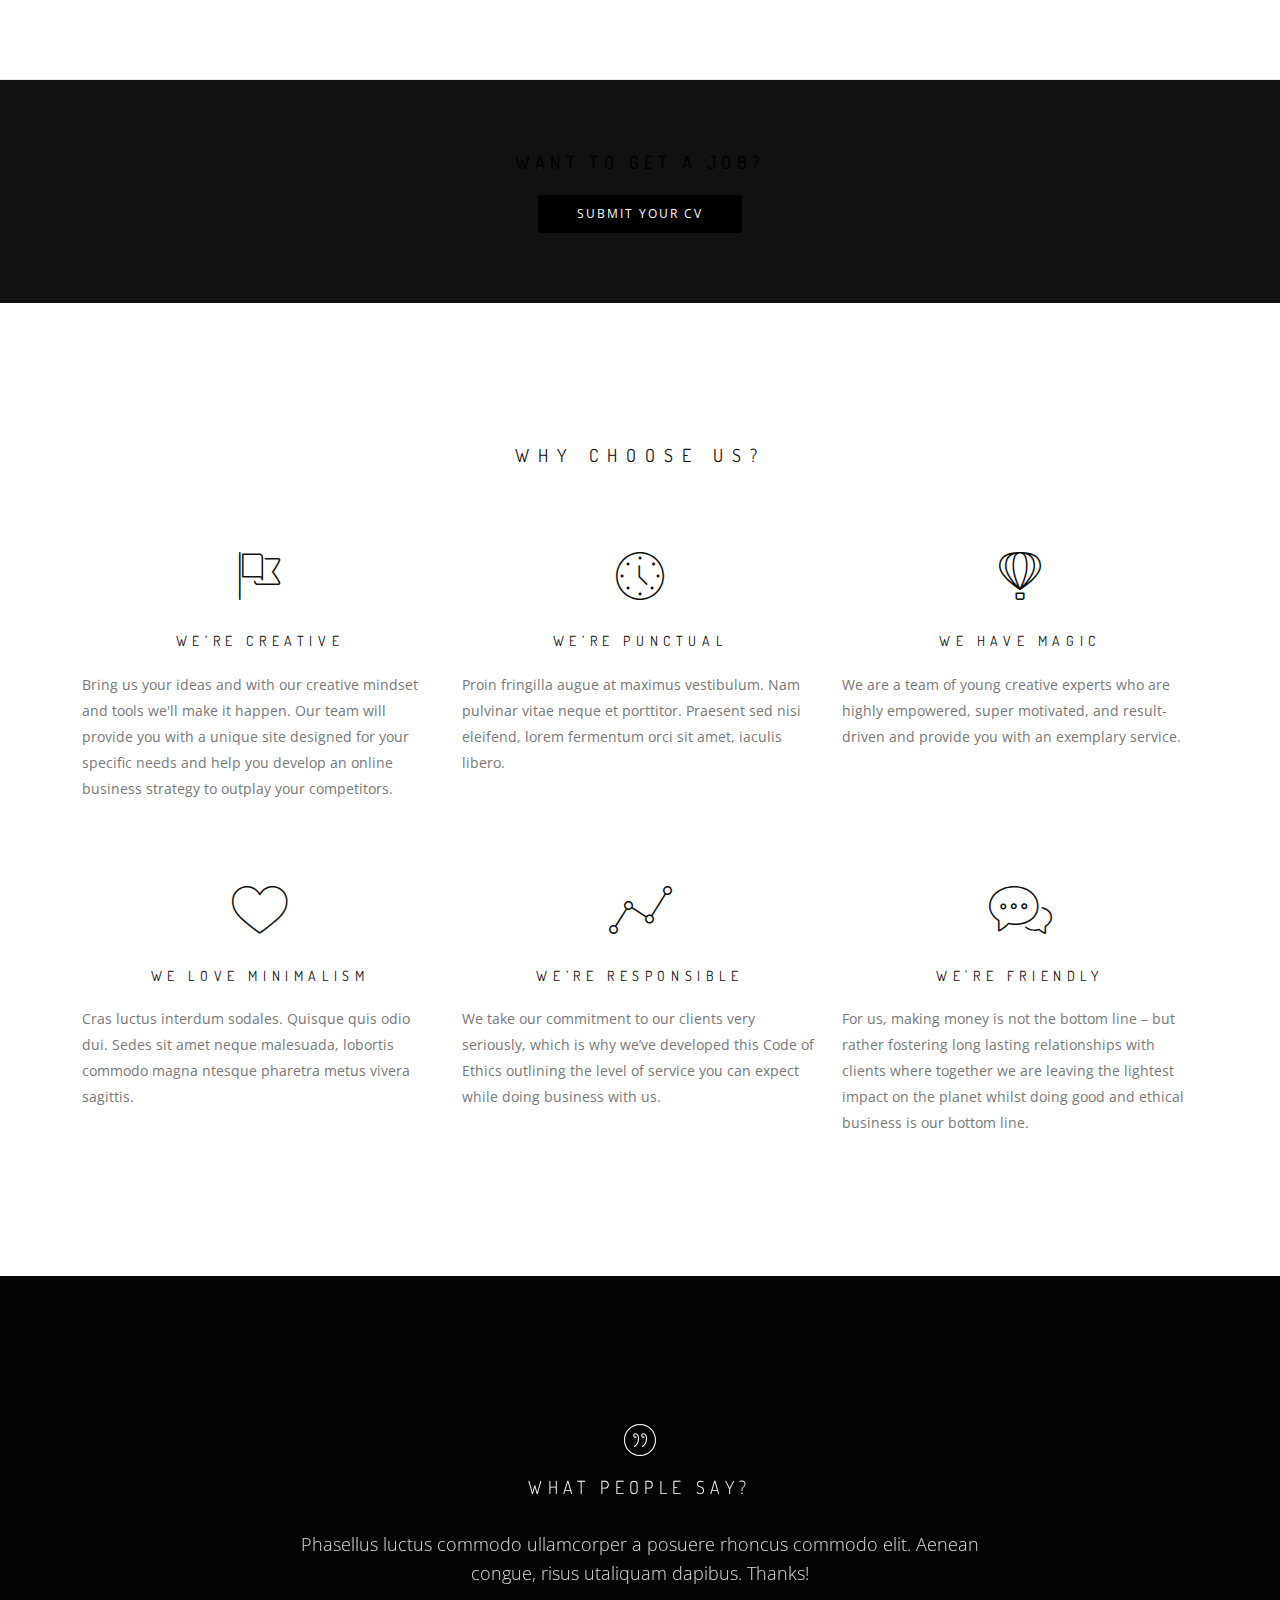
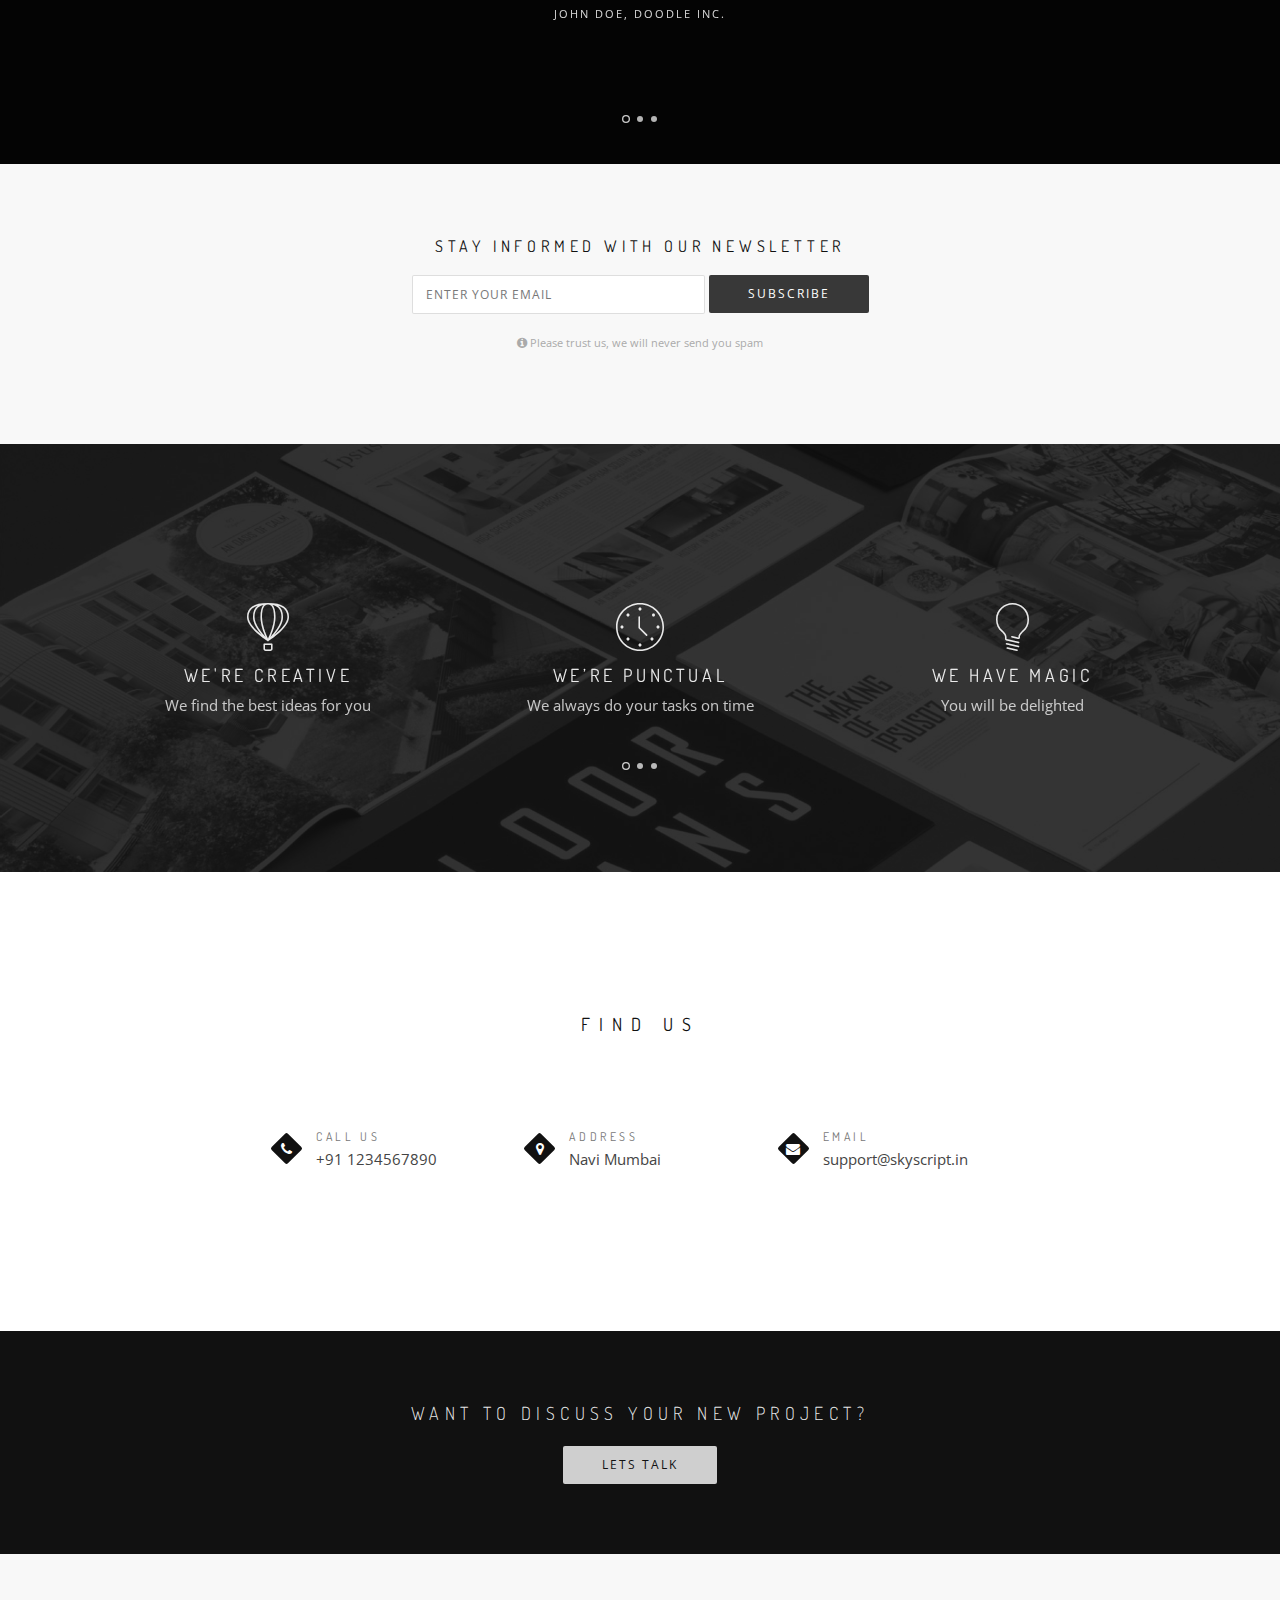
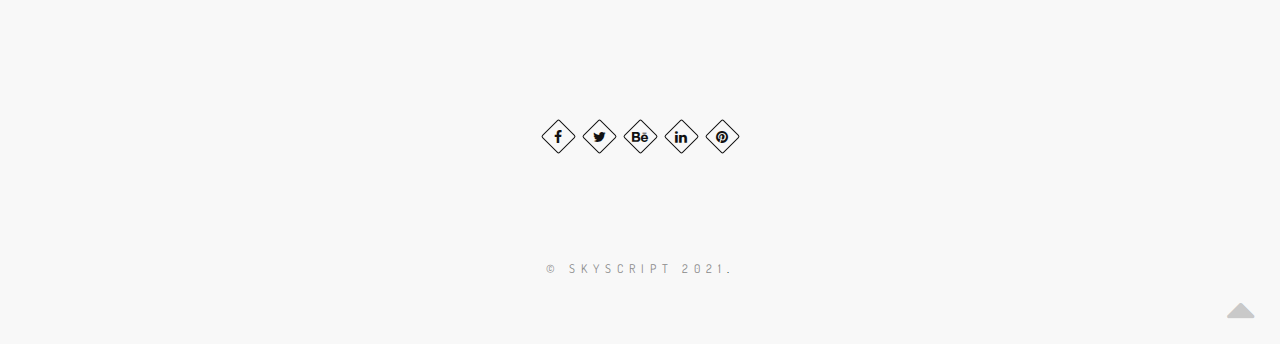
==== commit 28bc8d6e: "estimation page added" ====
--- a/index.html
+++ b/index.html
@@ -1102,7 +1102,7 @@
                         <div class="align-center">
                             <h3 class="banner-heading font-alt">Want to discuss your new project?</h3>
                             <div>
-                                <a href="contact_us.html" class="btn btn-mod btn-w btn-medium btn-round">Lets talk</a>
+                                <a href="estimation.html" class="btn btn-mod btn-w btn-medium btn-round">Lets talk</a>
                             </div>
                         </div>
                         
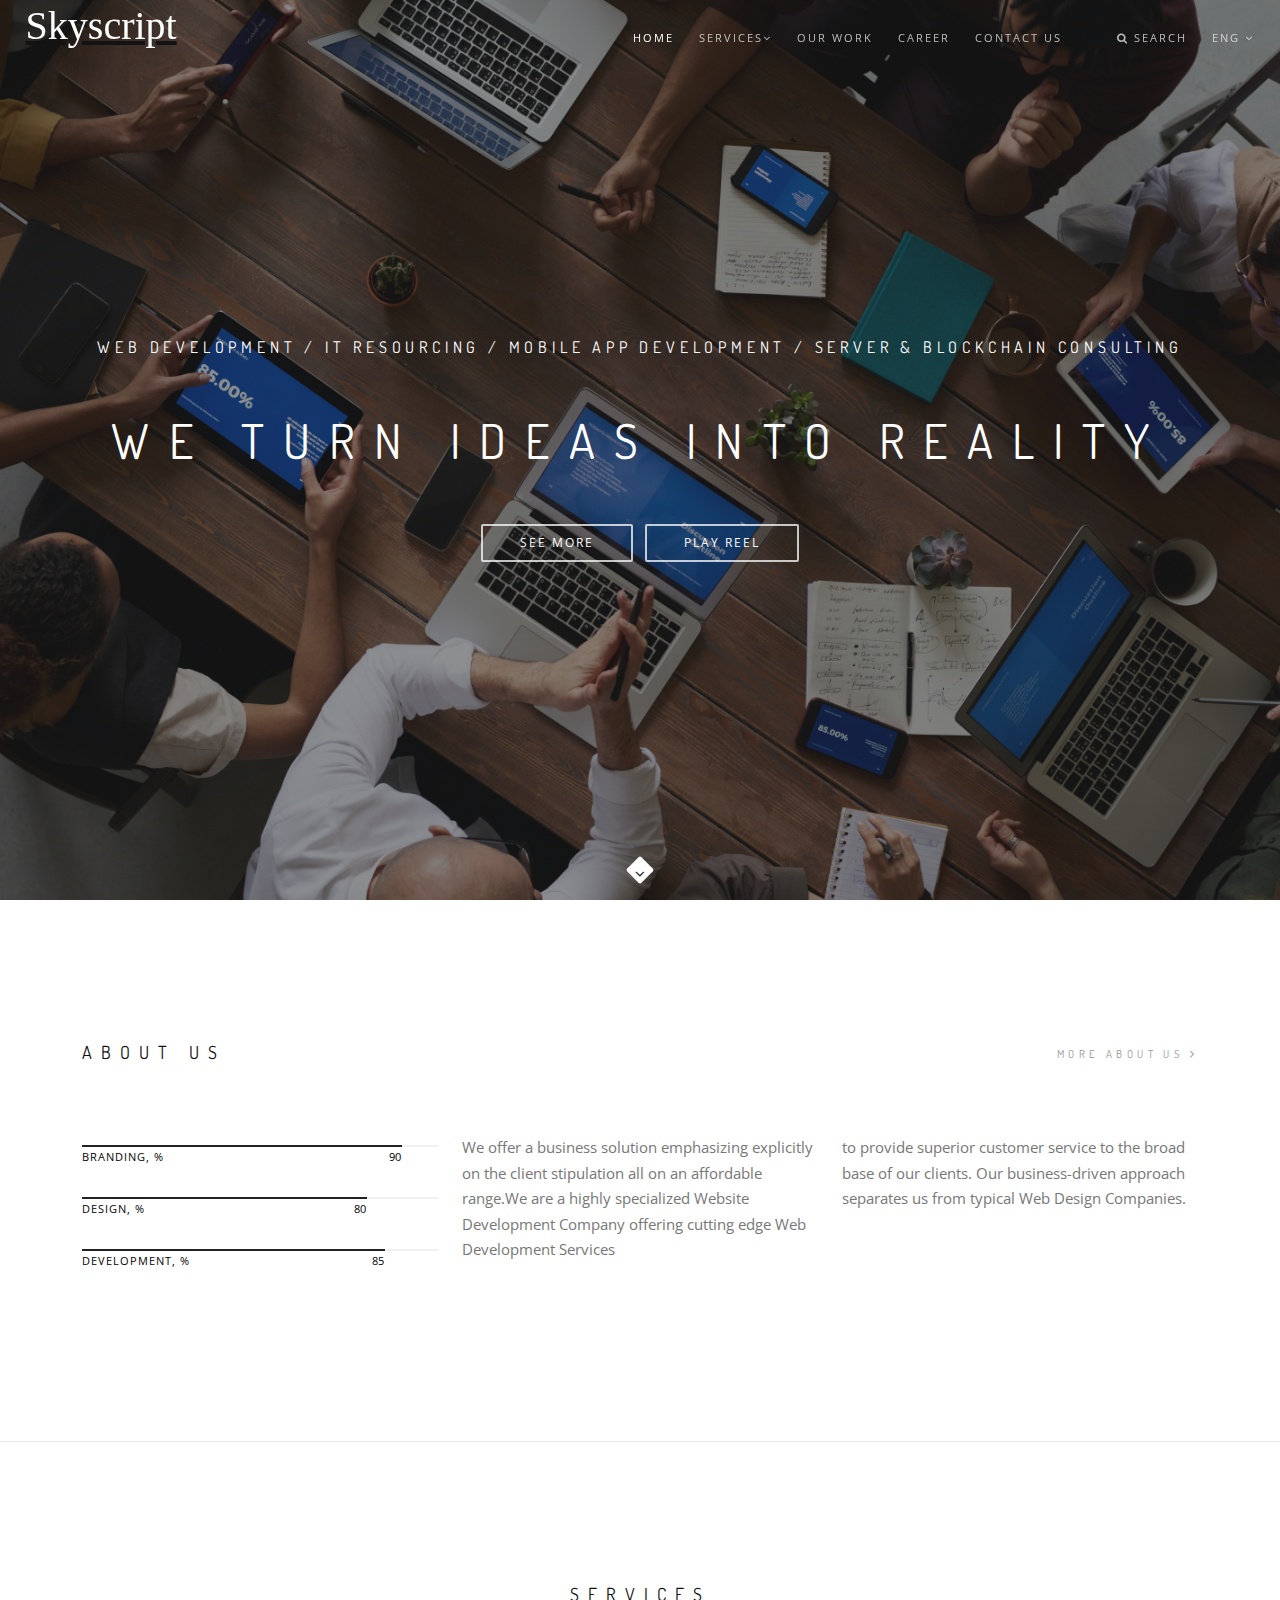
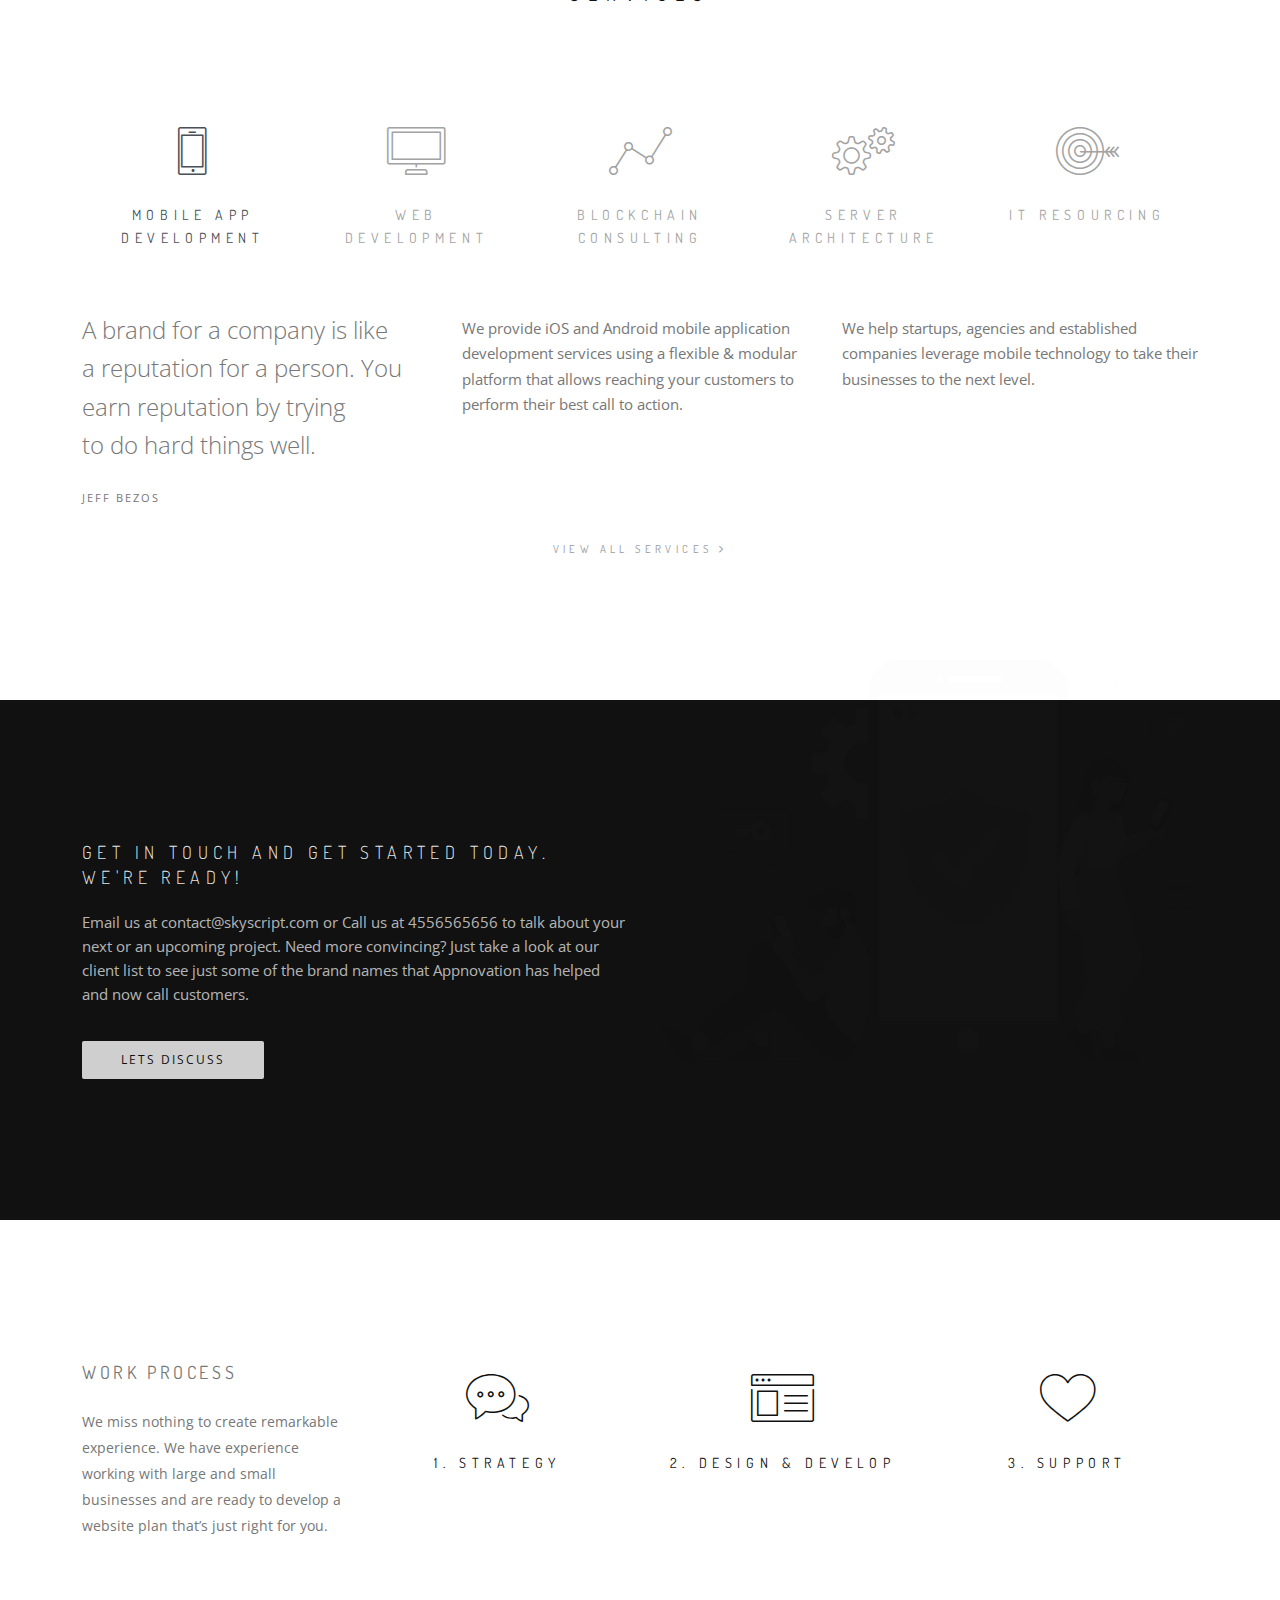
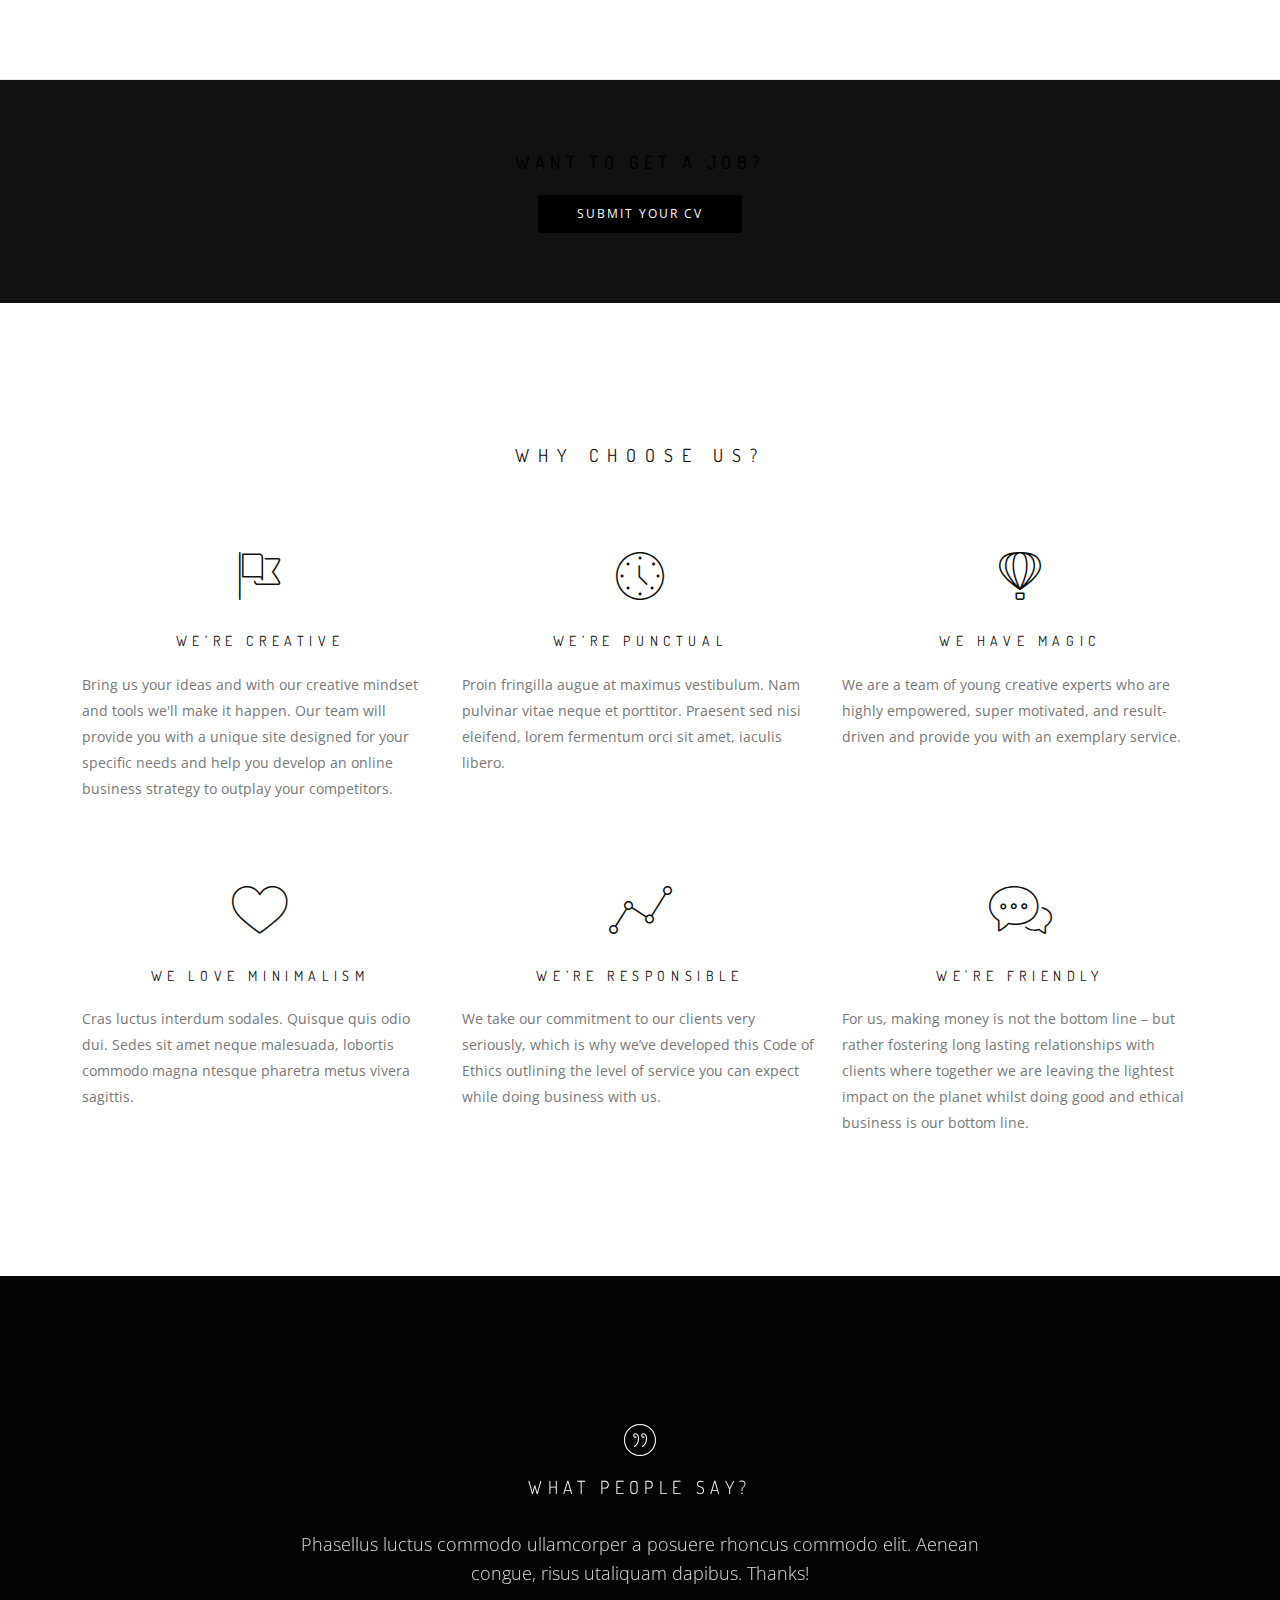
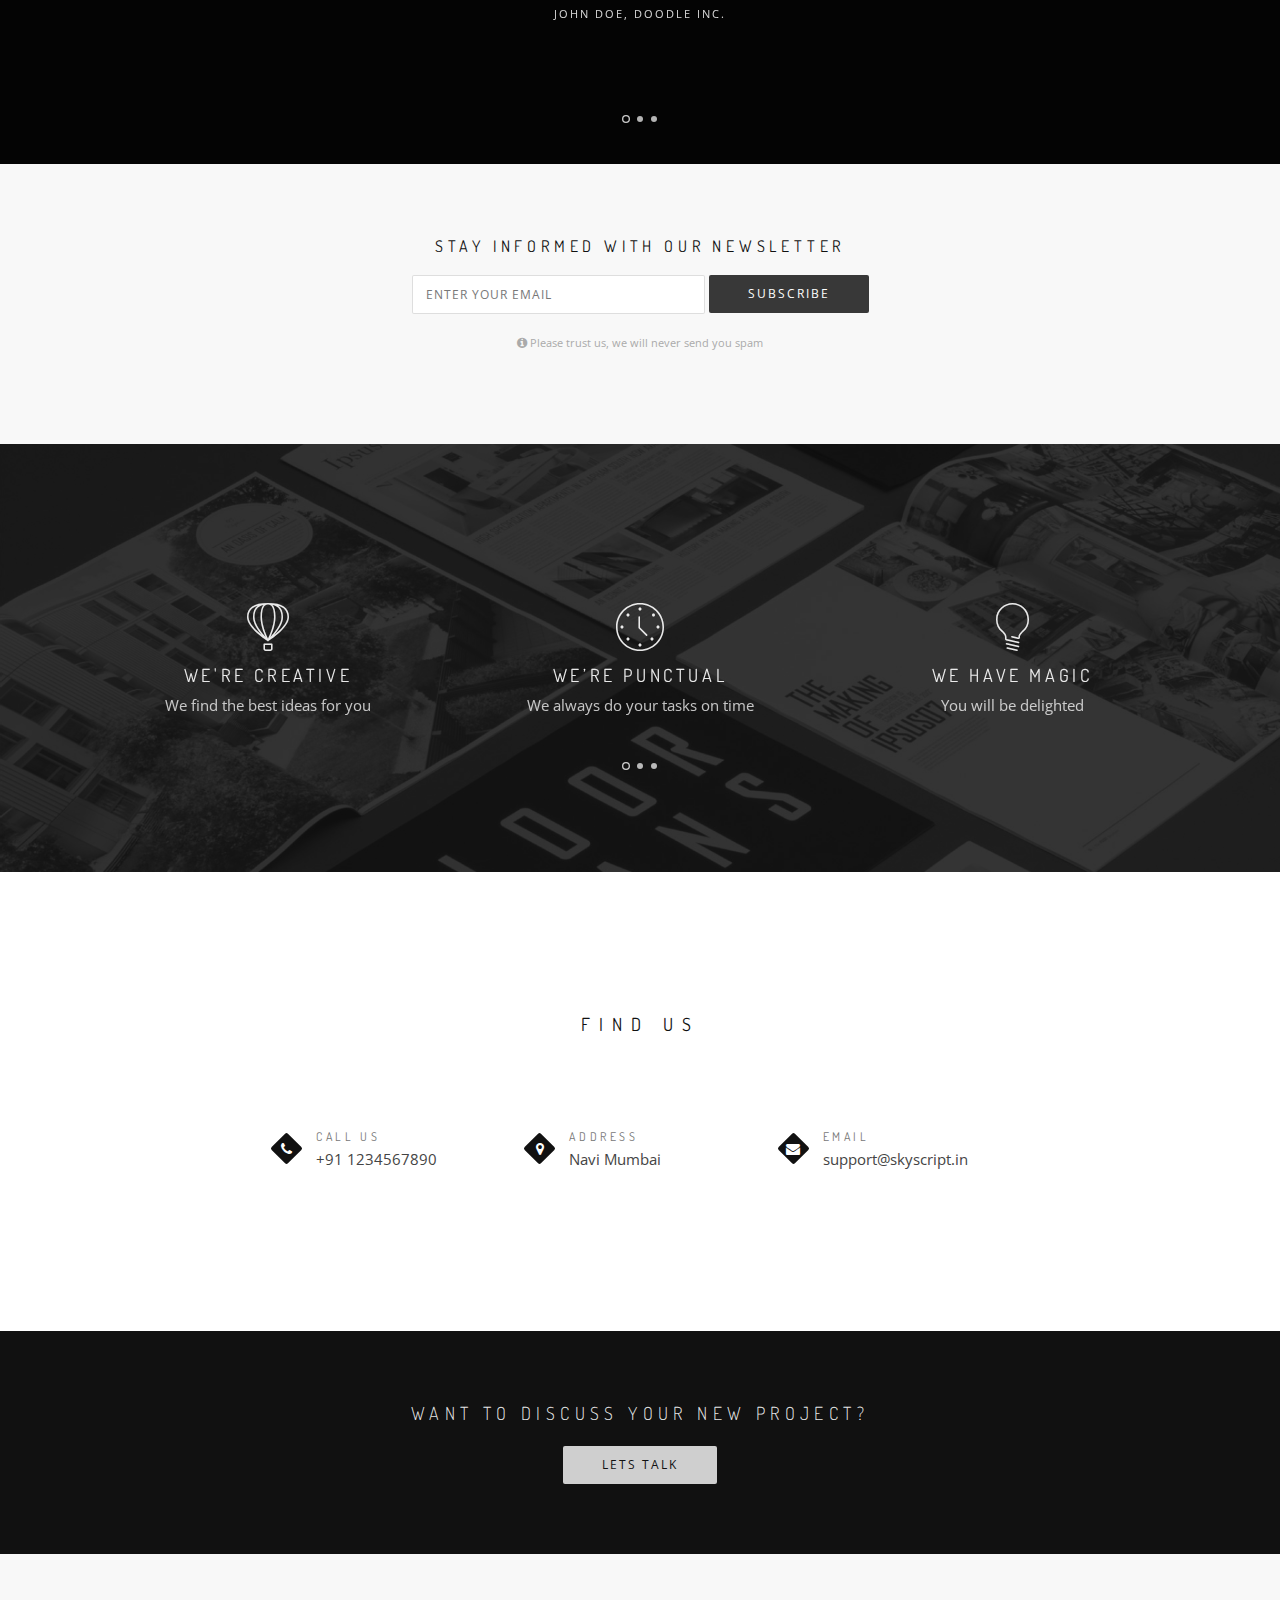
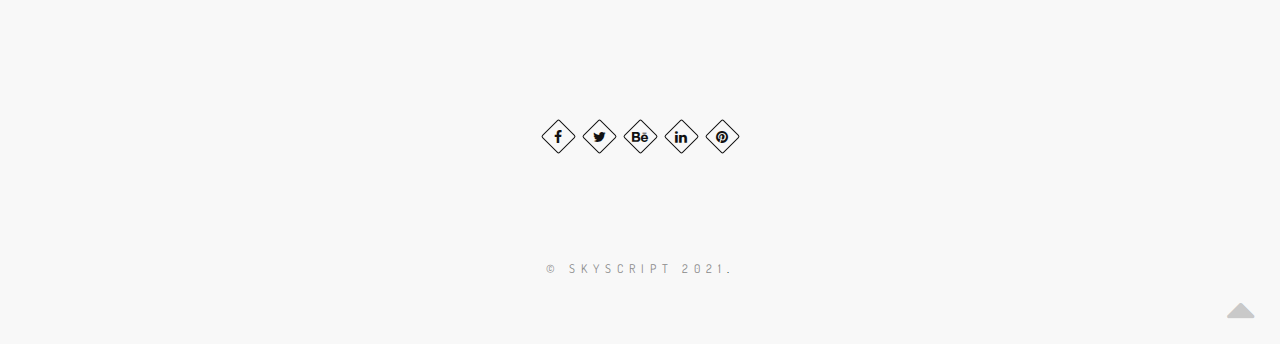
==== commit ccde5c04: "Blockchain consulting added" ====
--- a/index.html
+++ b/index.html
@@ -102,7 +102,7 @@
                                         
                                         <ul>
                                             <li>
-                                                <a href="#services">Cloud Architecture</a>
+                                                <a href="#services">Blockchain Consulting</a>
                                             </li>
                                             <li>
                                                 <a href="#services">Server Architecture</a>
@@ -219,7 +219,7 @@
                             <div class="home-text">
                                 
                                 <h1 class="hs-line-8 no-transp font-alt mb-50 mb-xs-30">
-                                    Web Development / IT Resourcing / Mobile App Development / Server & Cloud Architecture
+                                    Web Development / IT Resourcing / Mobile App Development / Server & Blockchain Consulting
                                 </h1>
                                 
                                 <h2 class="hs-line-14 font-alt mb-50 mb-xs-30">
@@ -344,10 +344,10 @@
                                 <a href="#service-graphic" class="nav-link" data-bs-toggle="tab" role="tab" aria-selected="false">
                                     
                                     <div class="alt-tabs-icon">
-                                        <span class="icon-cloud"></span>
-                                    </div>
-                                    
-                                    Cloud Architecture
+                                        <span class="icon-linegraph"></span>
+                                    </div>
+                                    
+                                    Blockchain Consulting
                                 </a>
                             </li>
                             <li>
@@ -457,15 +457,11 @@
                                             </blockquote>
                                         </div>
                                         <div class="col-md-4 col-sm-6 mb-sm-50 mb-xs-30">
-                                            Lorem ipsum dolor sit semper amet, consectetur adipiscing elit. In maximus ligula metus pellentesque
-                                            mattis. Donec vel ultricies purus. Nam dictum sem, ipsum aliquam . Praesent sed nisi eleifend, 
-                                            fermentum orci amet, iaculis libero. 
+                                            Blockchain gives companies the ability to obtain alternative funding by digitalising their assets. For example real estate or equity as security token is performing the same function as conventional security, except confirming your ownership through Blockchain smart-contract.
                                         </div>
                                         <div class="col-md-4 col-sm-6 mb-sm-50 mb-xs-30">
-                                             
-                                            Pellentesque suscipit ante at ullamcorper pulvinar neque porttitor. Integer lectus. Etiam sit amet 
-                                            fringilla lacus. Maecenas  volutpat, diam enim sagittis quam, id porta quam. Sed id&nbsp;dolor 
-                                            consectetur fermentum volutpat nibh, accumsan purus. 
+                                            Tokens reduce the capital requirements thus opening fundraising to a broader investor base .
+                                            Digital (tradable) assets then also offer earlier liquidity (tradable on secondary markets/ exchanges)
                                         </div>
                                     </div>
                                 </div>
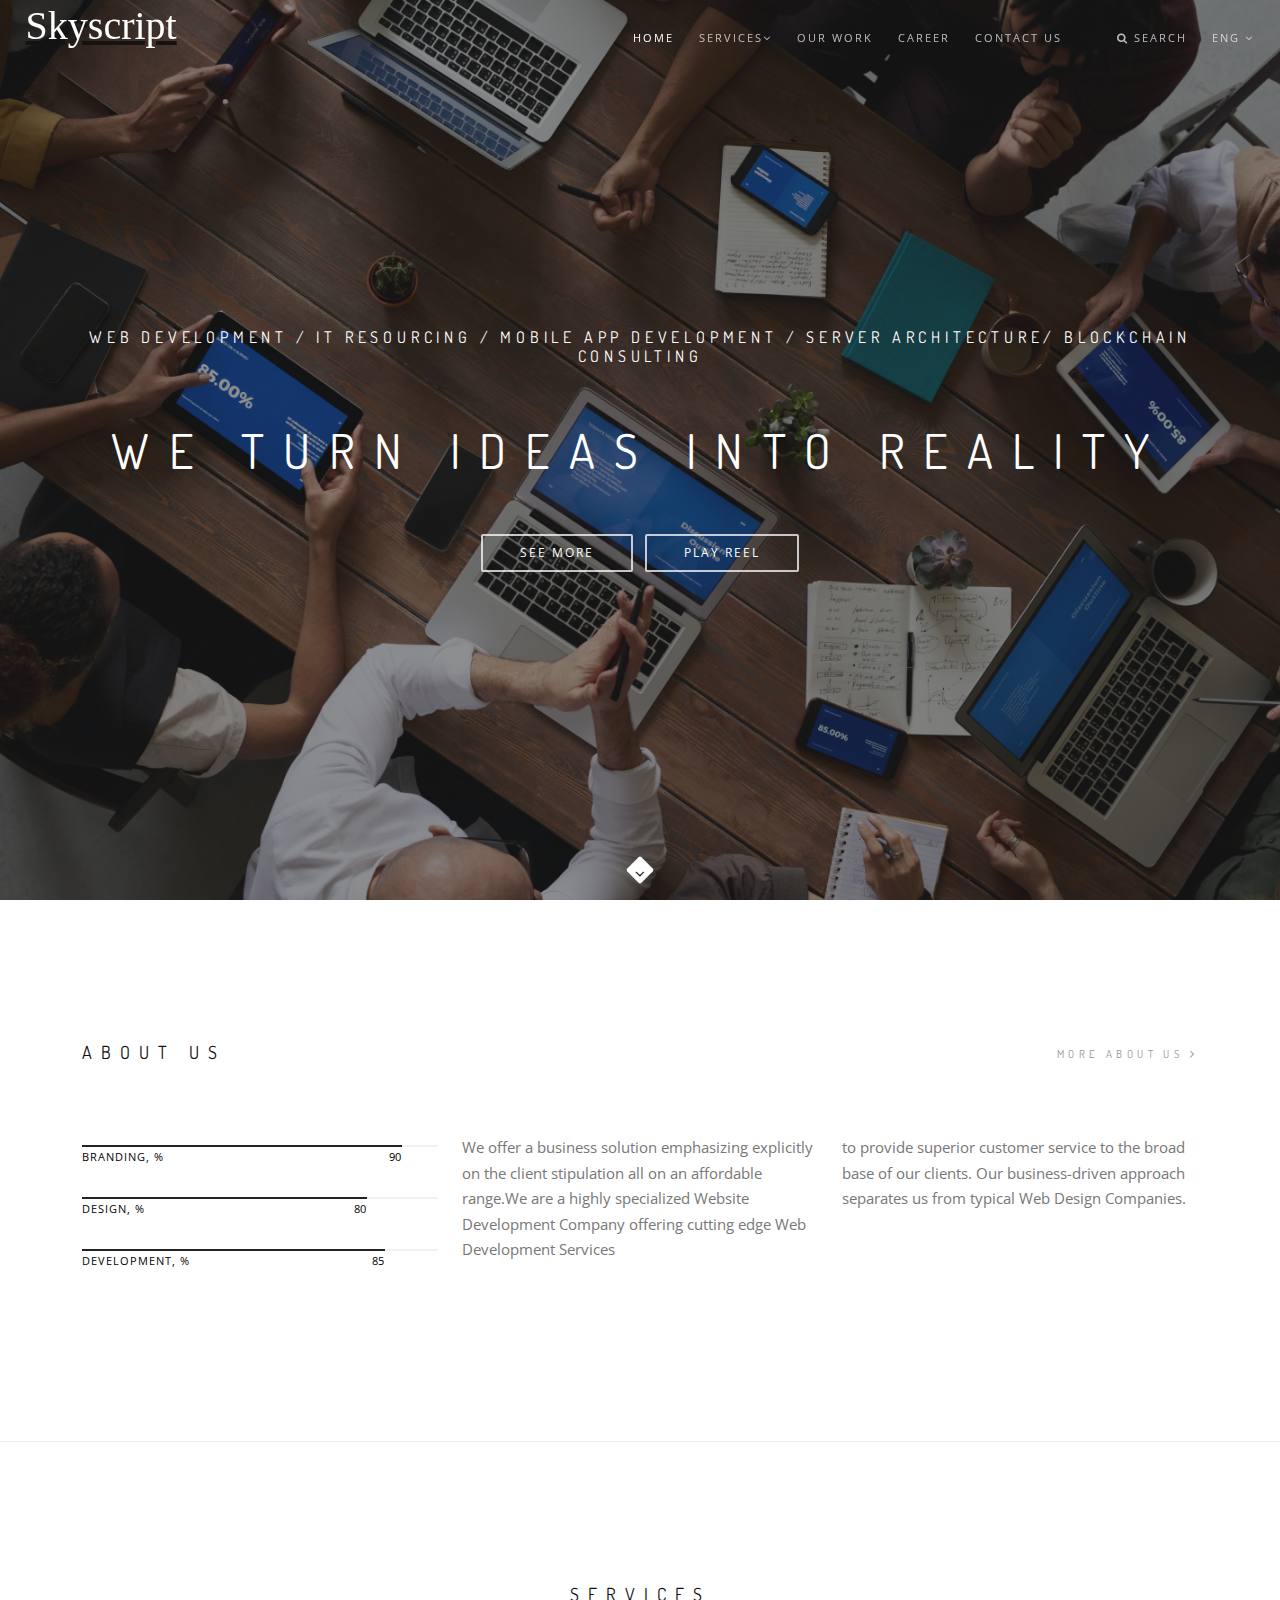
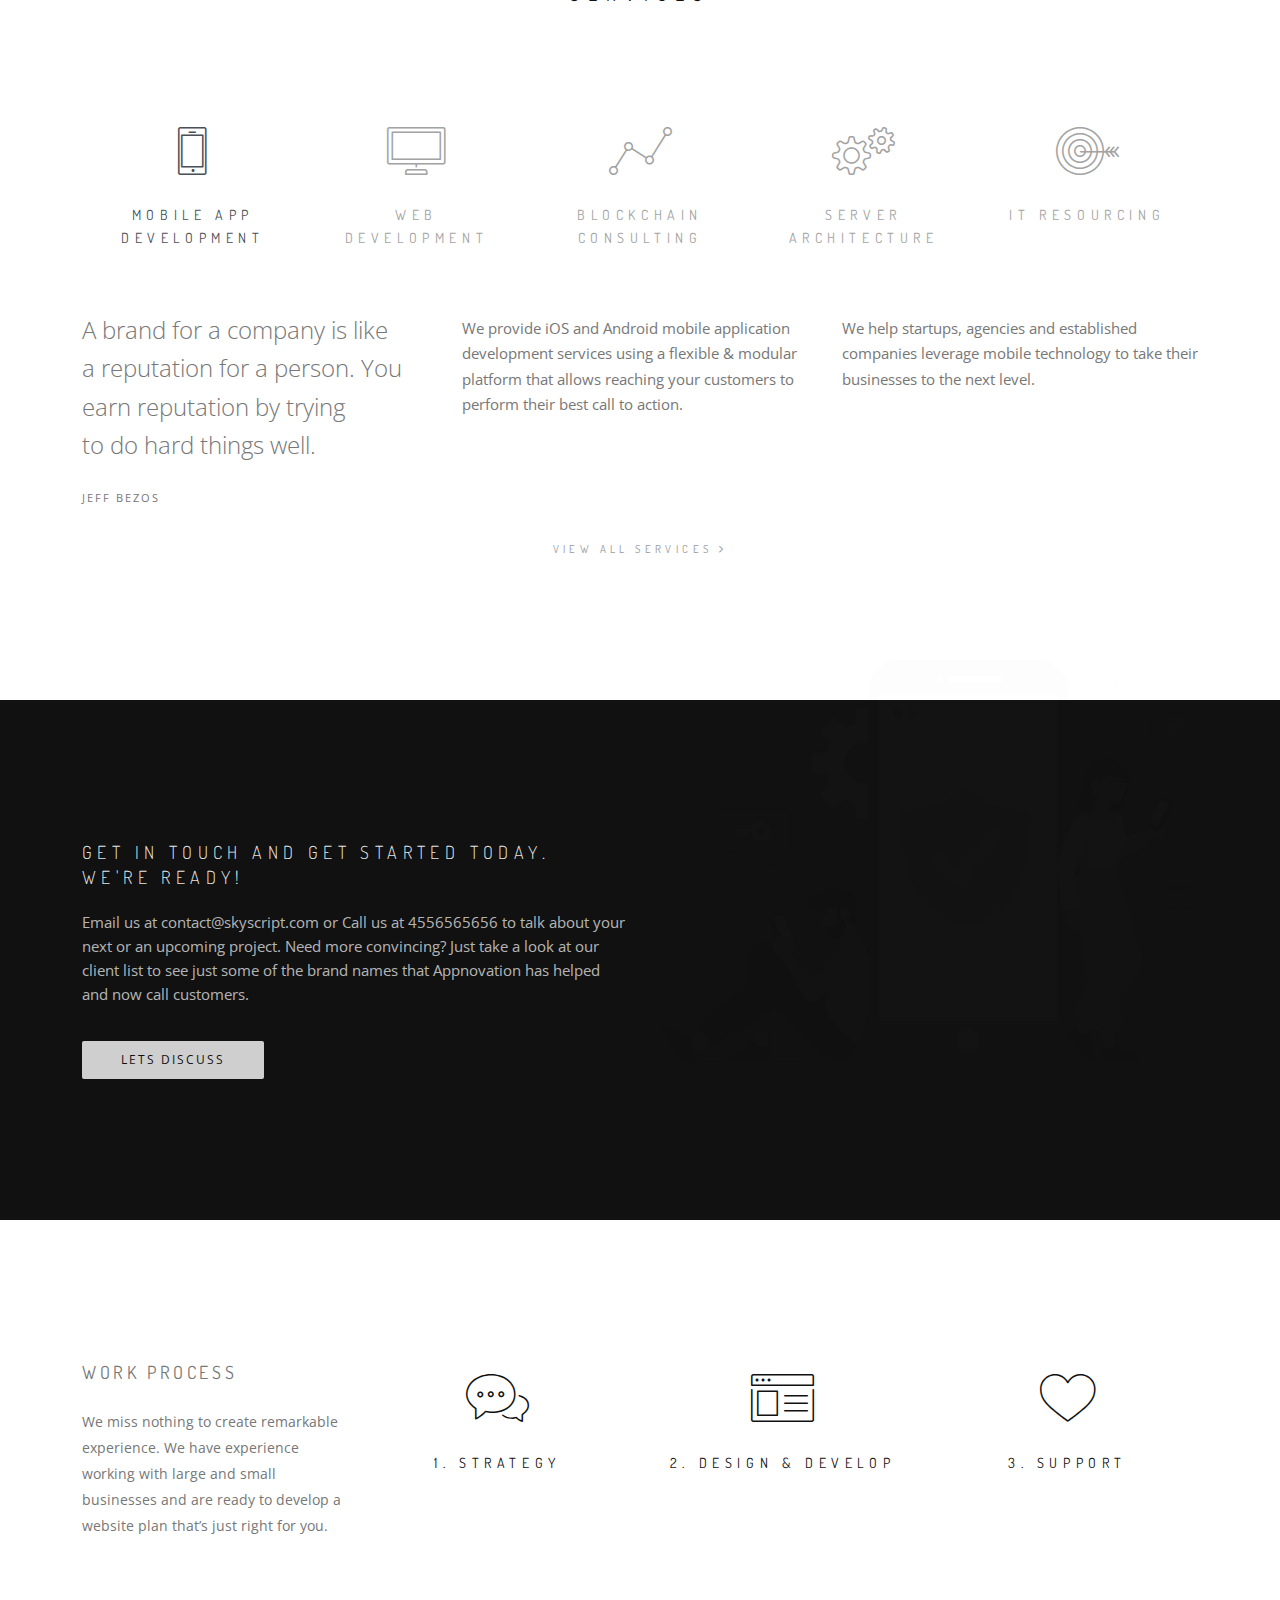
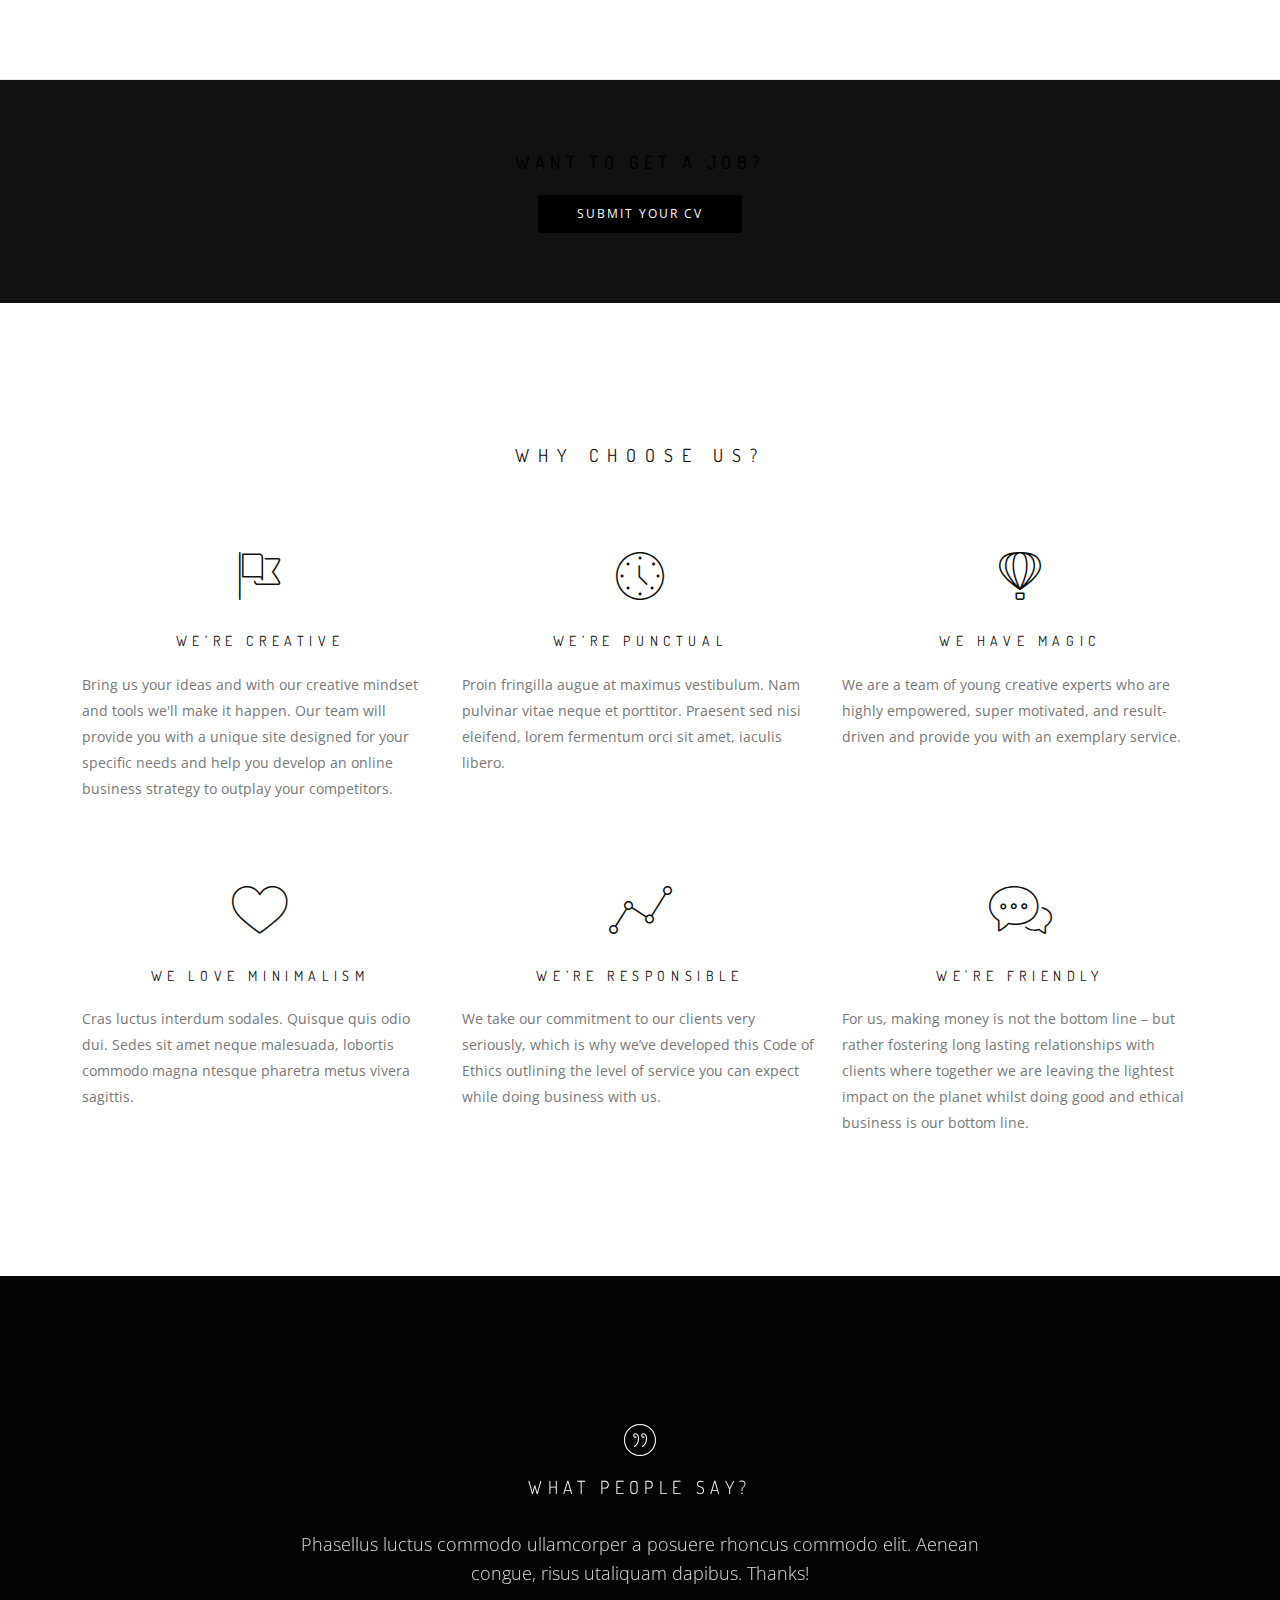
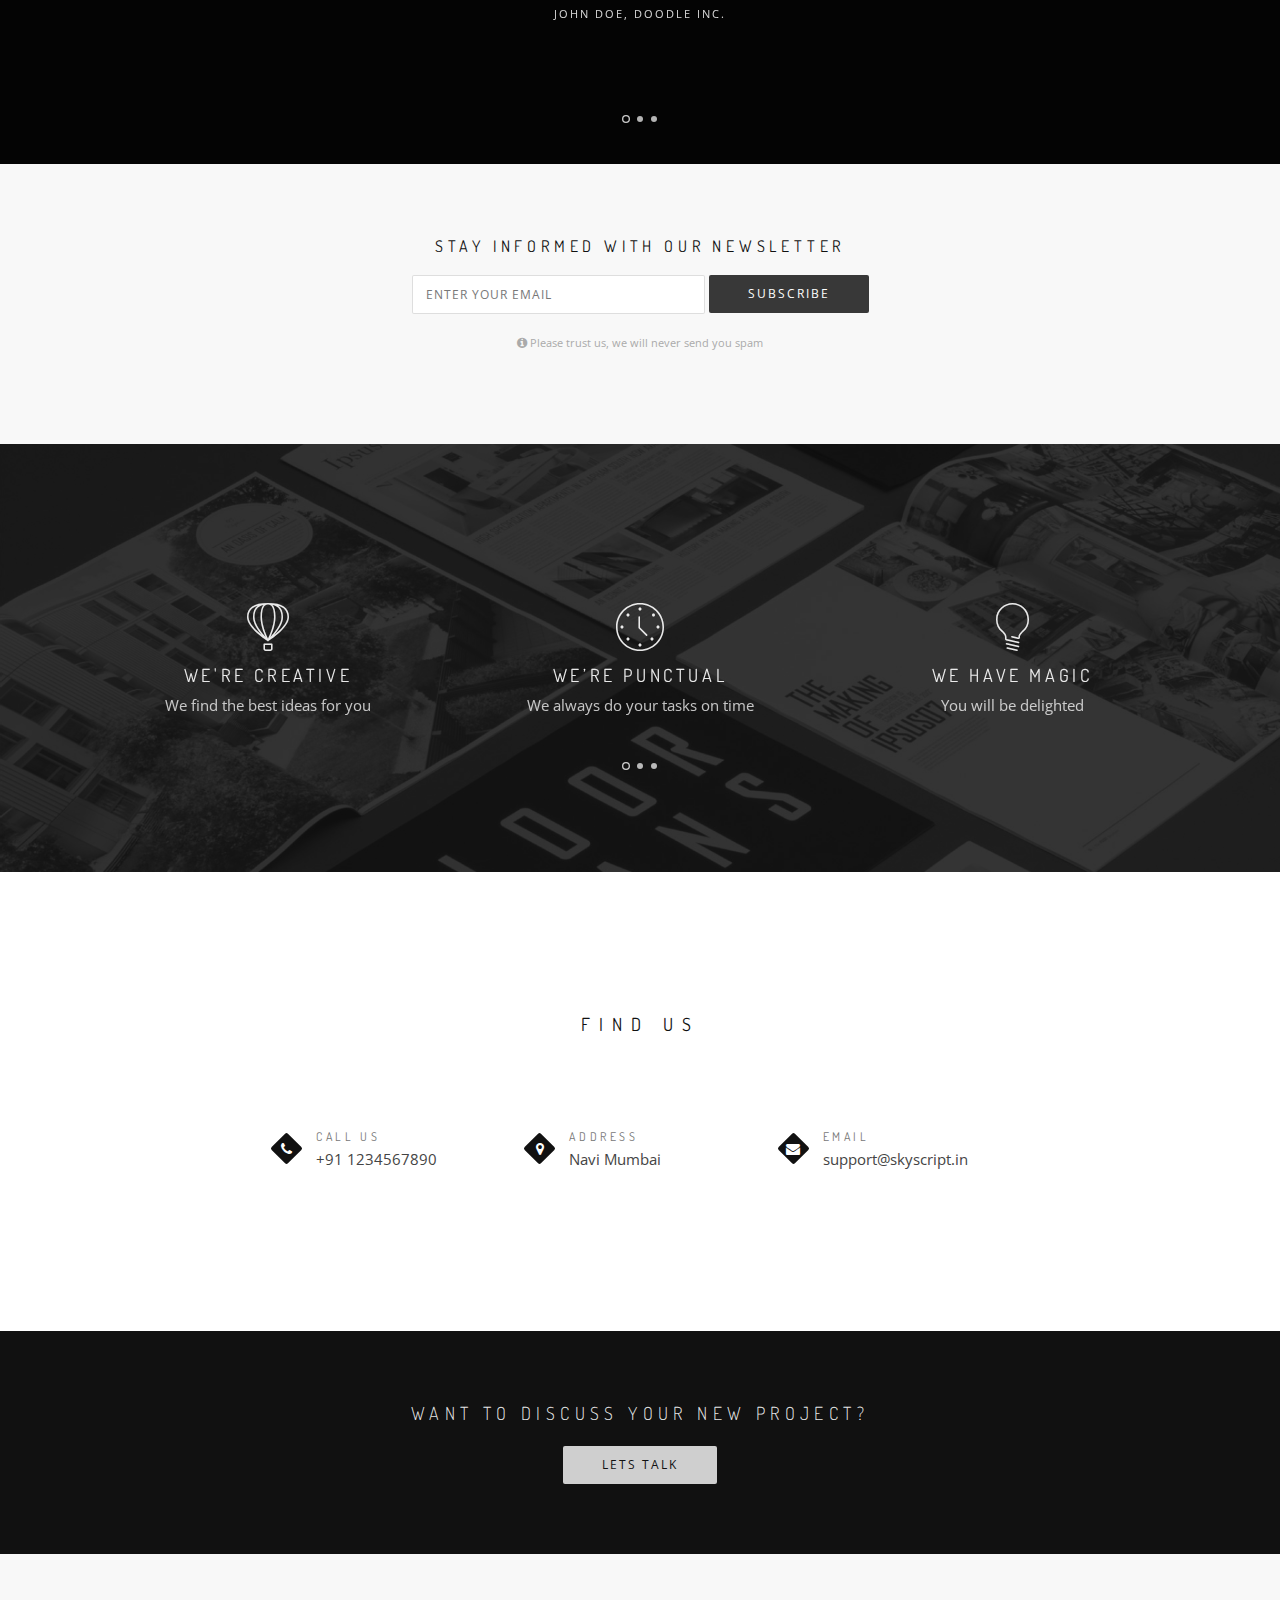
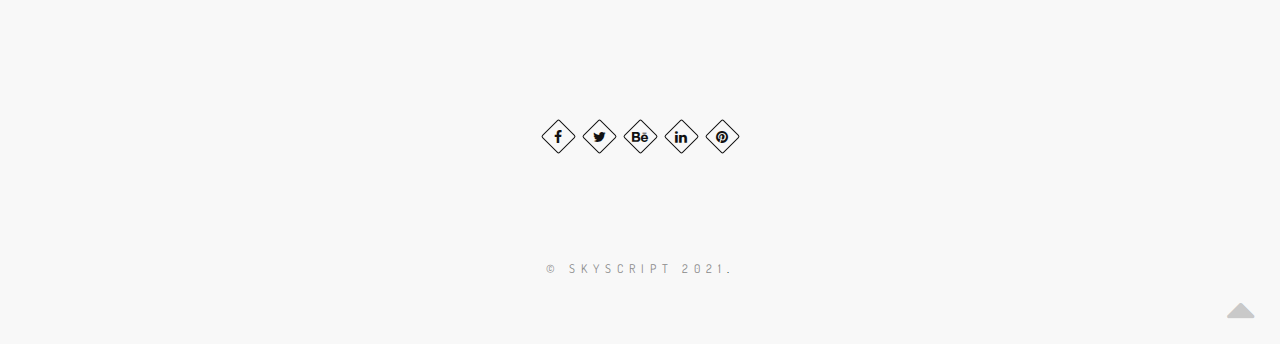
==== commit 6f3ee690: "Changes in index page" ====
--- a/index.html
+++ b/index.html
@@ -102,7 +102,7 @@
                                         
                                         <ul>
                                             <li>
-                                                <a href="#services">Blockchain Consulting</a>
+                                                <a href="#services">Cloud Architecture</a>
                                             </li>
                                             <li>
                                                 <a href="#services">Server Architecture</a>
@@ -111,6 +111,7 @@
                                         </ul>
                                         
                                     </li>
+
                                     
                                     <li class="mn-sub-multi">
                                         <a class="mn-group-title">IT Resourcing</a>
@@ -219,7 +220,7 @@
                             <div class="home-text">
                                 
                                 <h1 class="hs-line-8 no-transp font-alt mb-50 mb-xs-30">
-                                    Web Development / IT Resourcing / Mobile App Development / Server & Blockchain Consulting
+                                    Web Development / IT Resourcing / Mobile App Development / Server architecture/ Blockchain Consulting
                                 </h1>
                                 
                                 <h2 class="hs-line-14 font-alt mb-50 mb-xs-30">
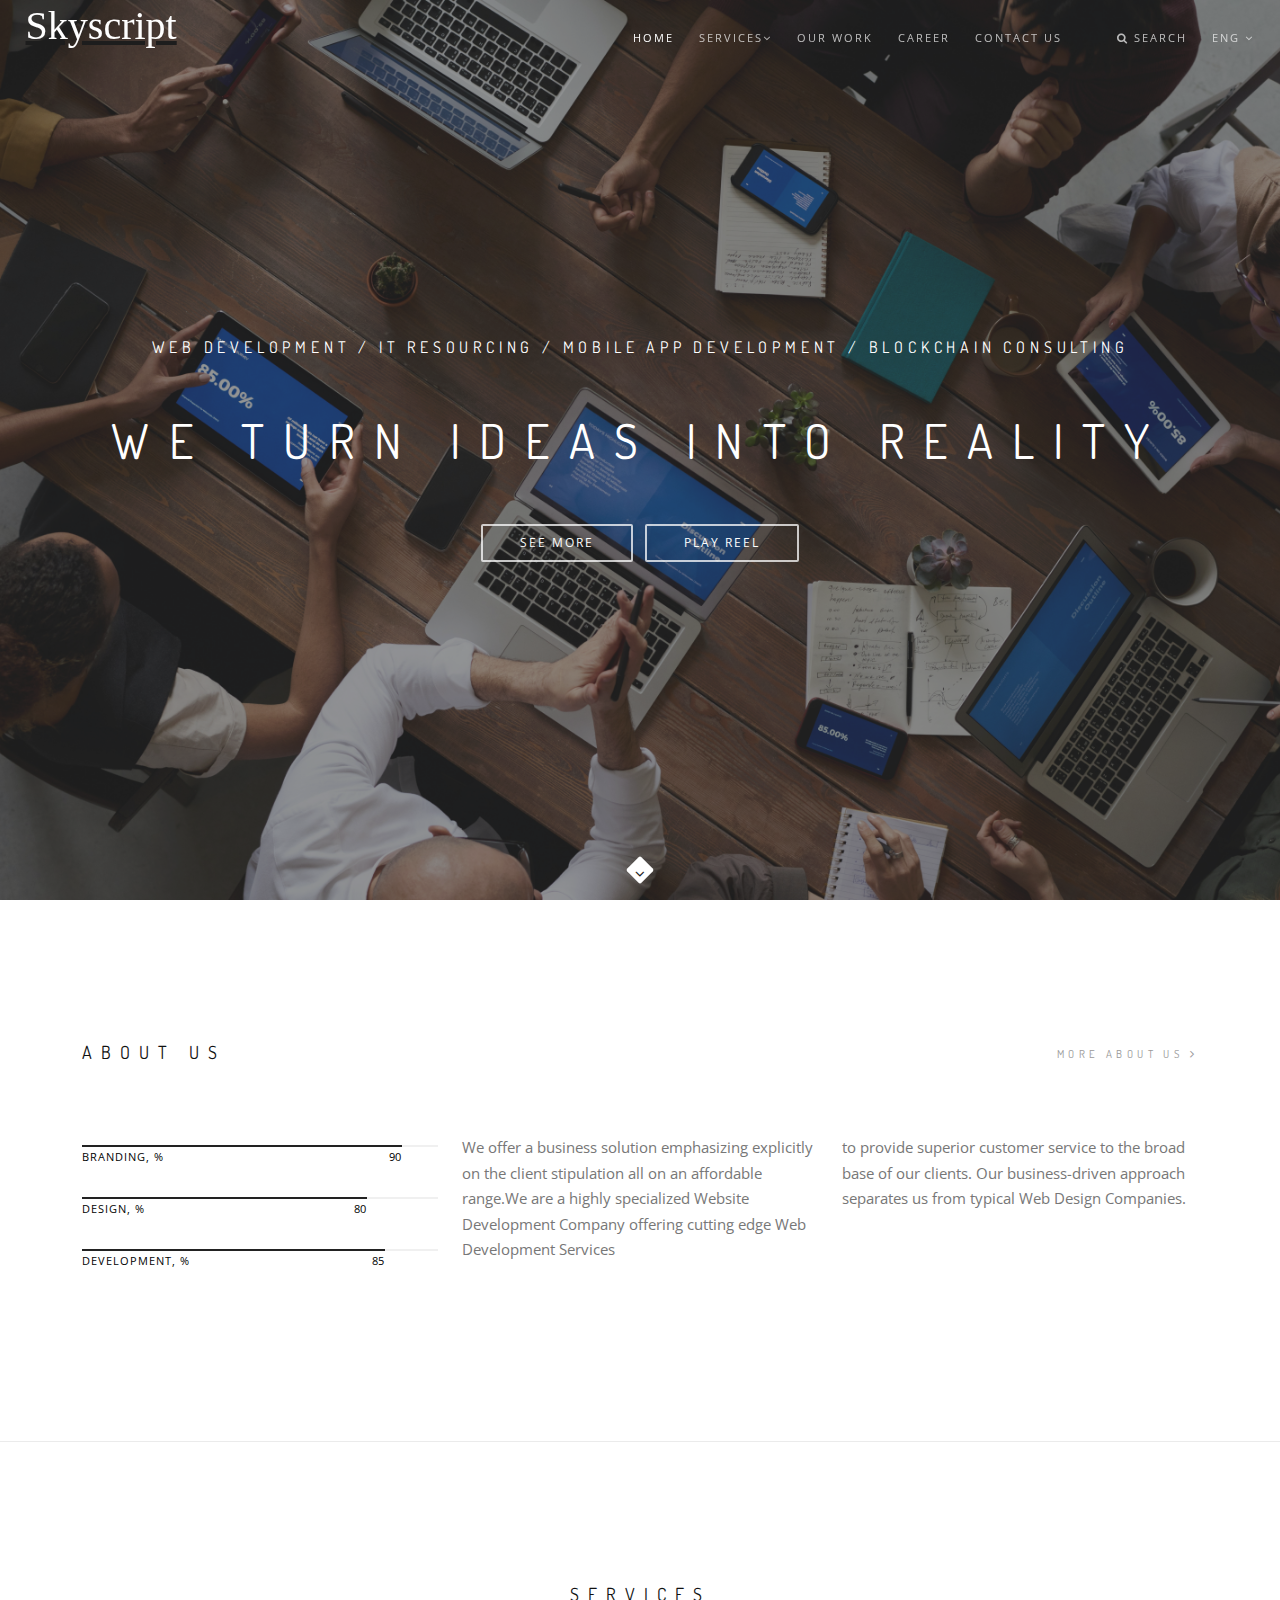
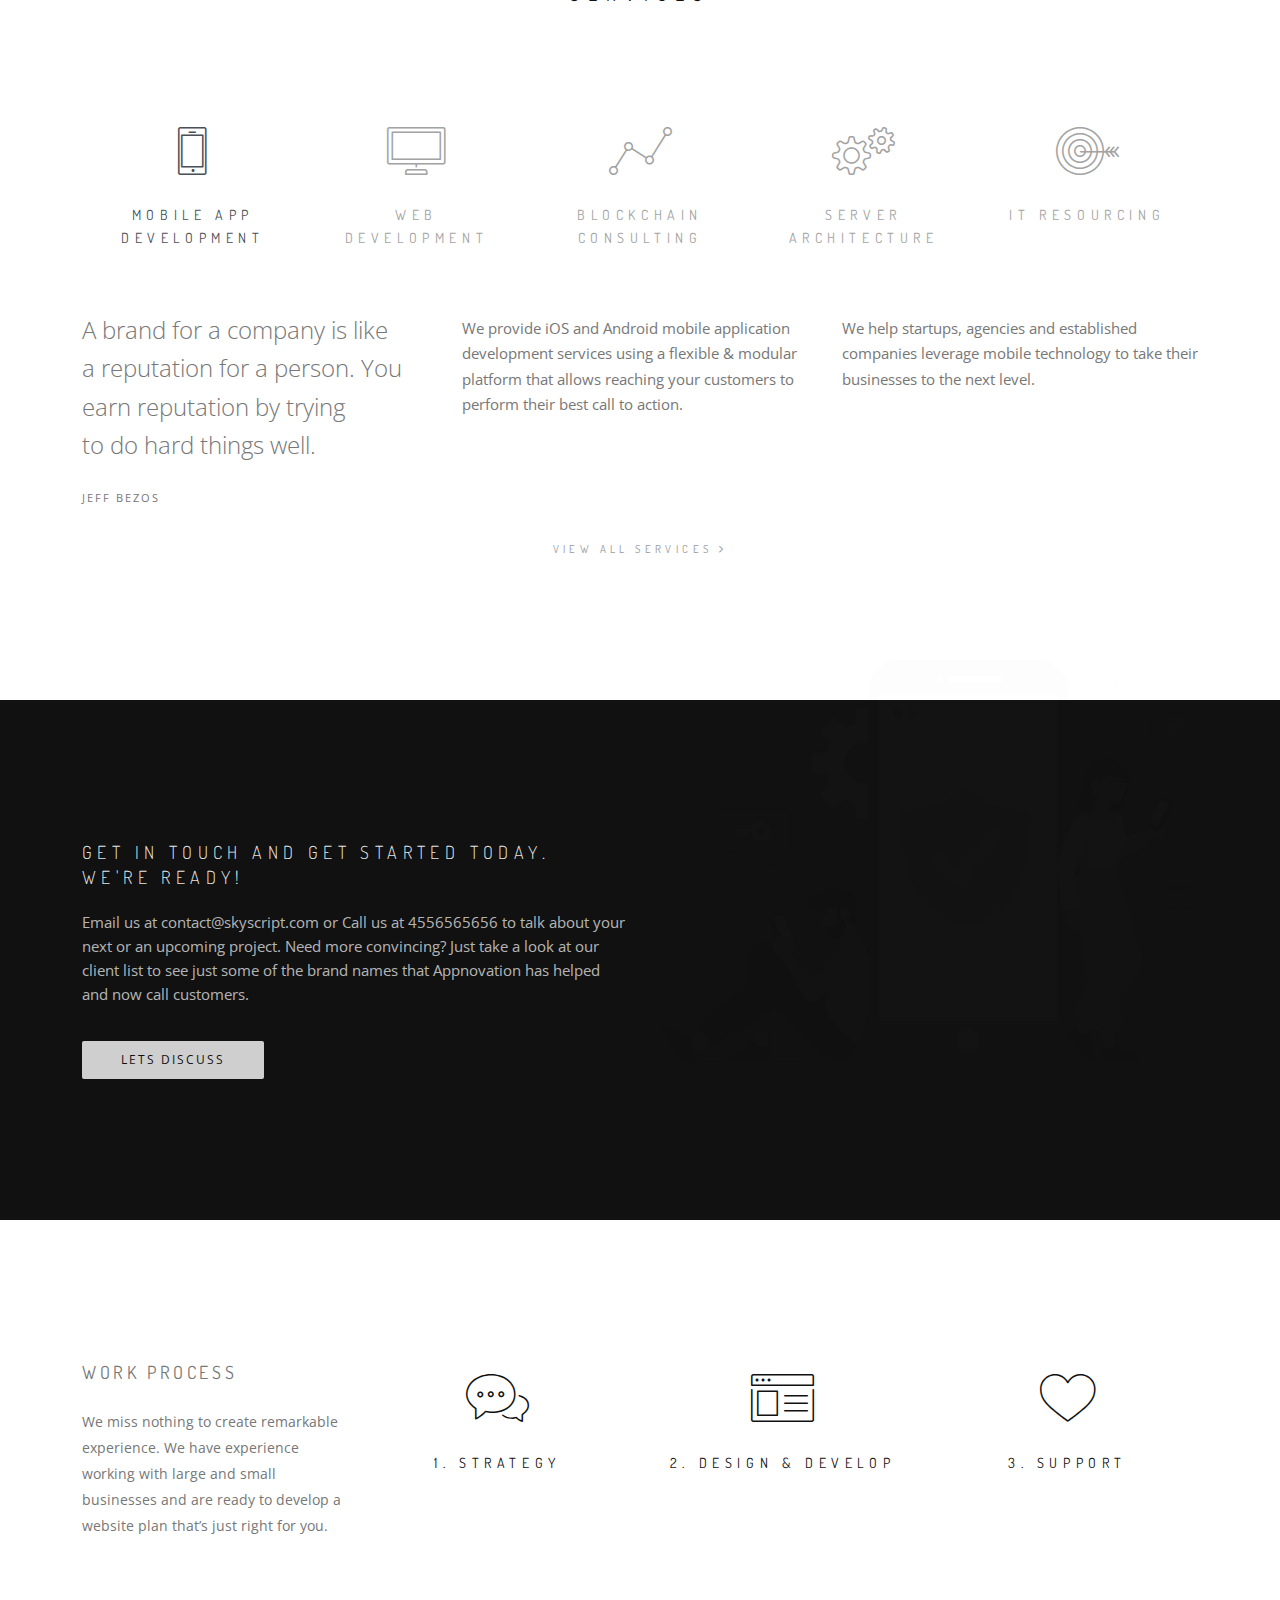
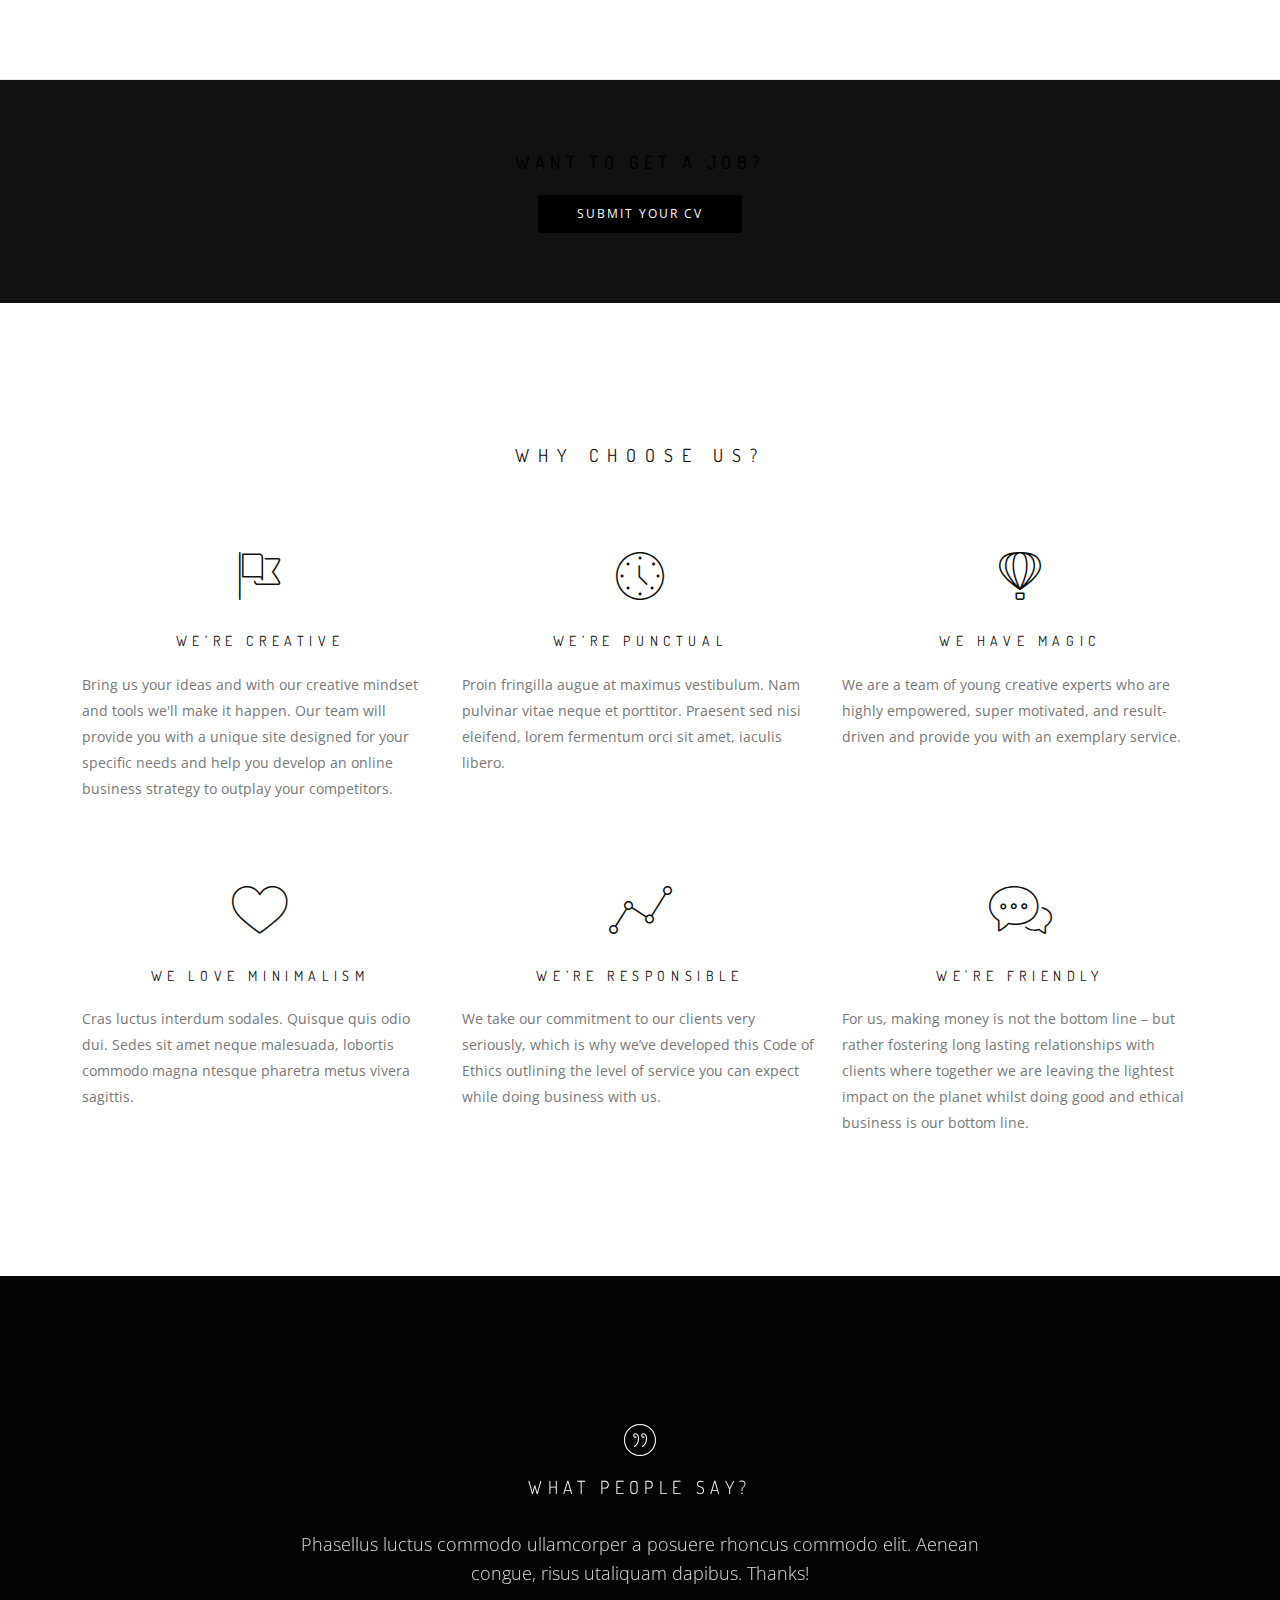
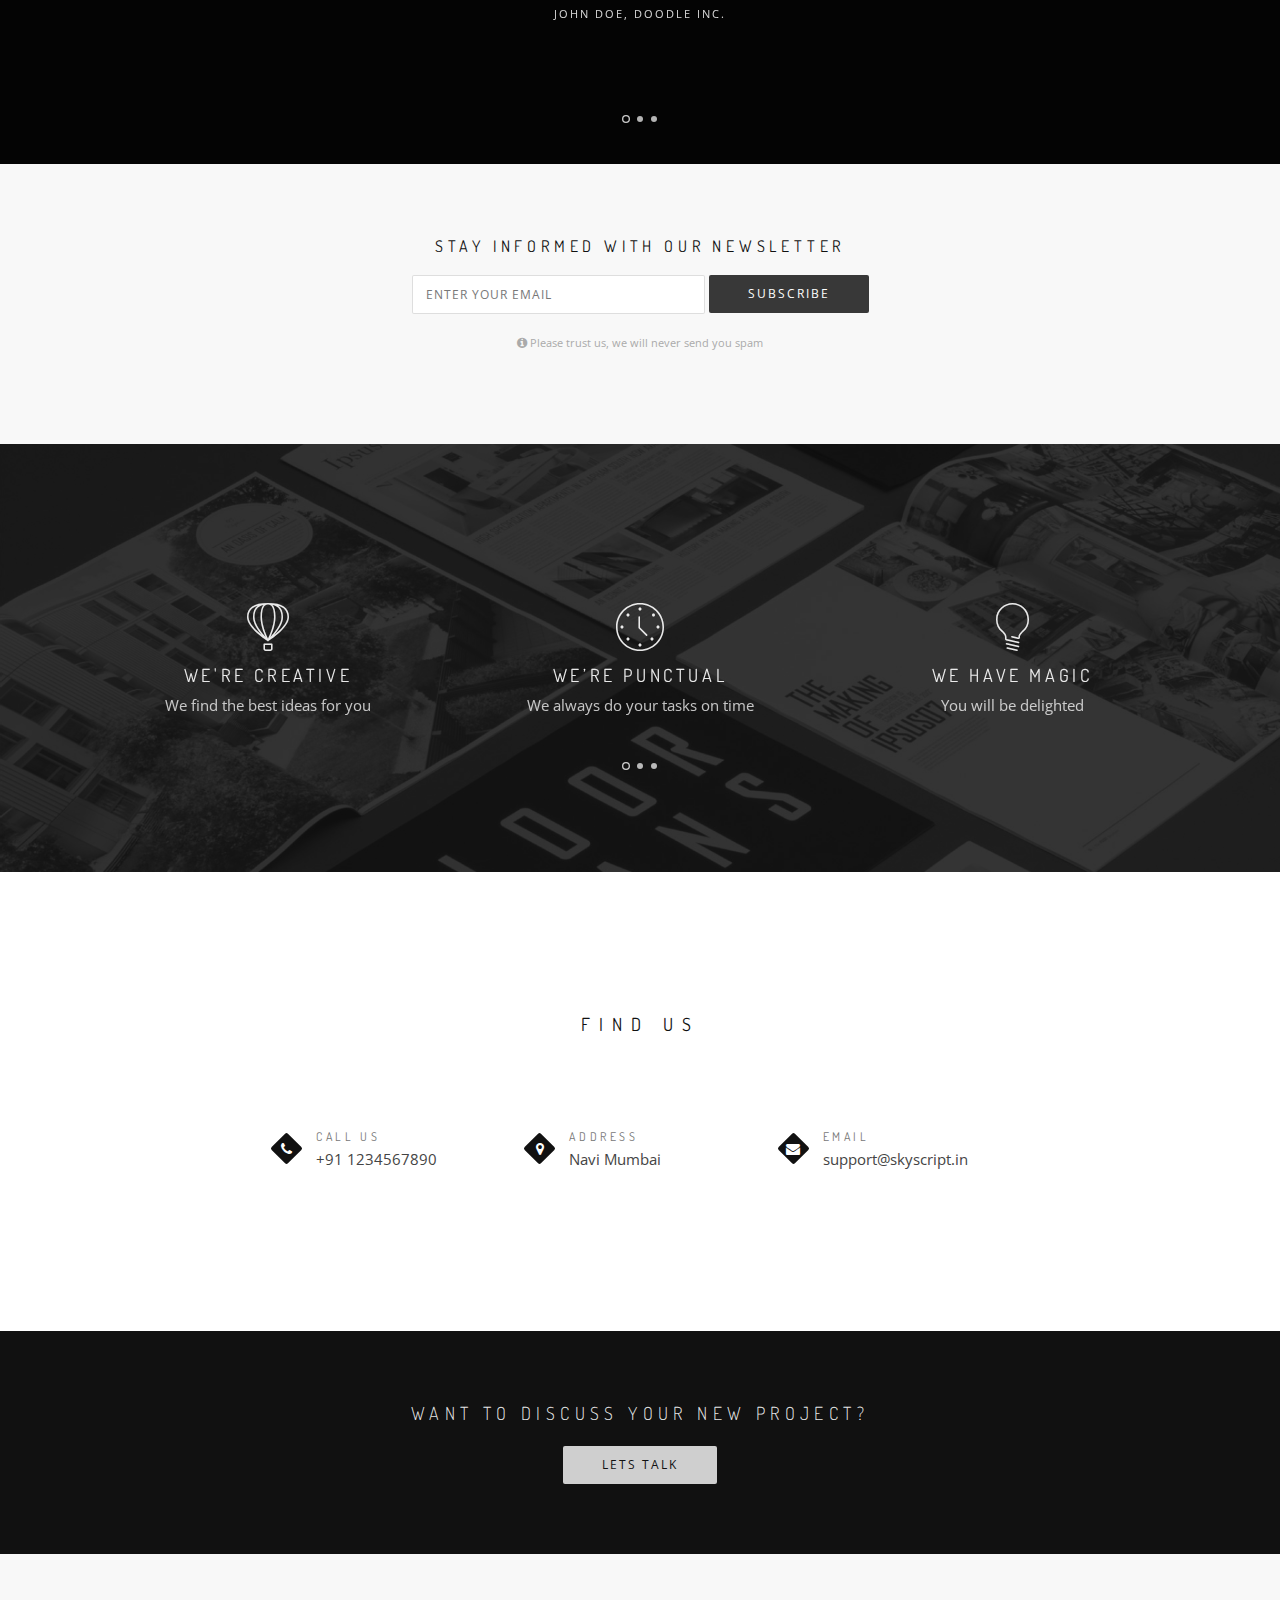
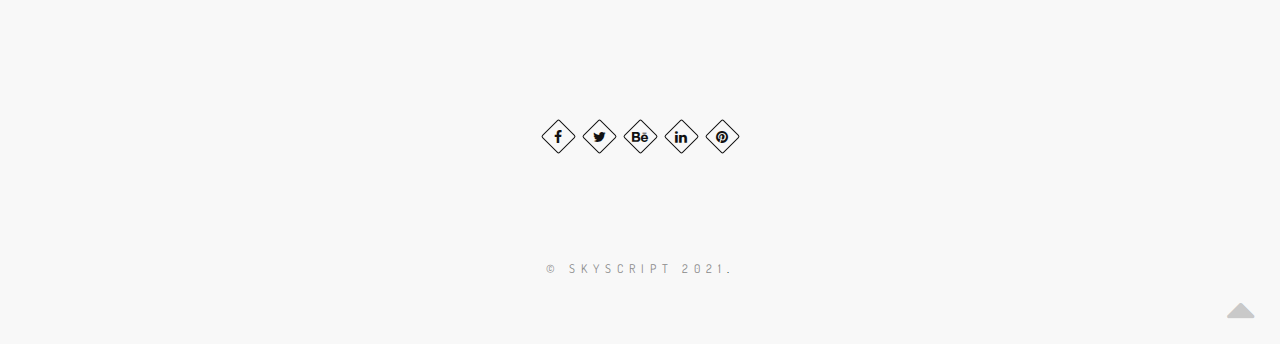
==== commit dec7762d: "navbar changes" ====
--- a/index.html
+++ b/index.html
@@ -98,7 +98,16 @@
                                     </li>
                                     
                                     <li class="mn-sub-multi">
-                                        <a class="mn-group-title">Architecture</a>
+                                        <a class="mn-group-title">Blockchain</a>
+                                        
+                                        <ul>
+                                            <li>
+                                                <a href="#services">Blockchain Consulting</a>
+                                            </li>
+                                            
+                                            
+                                        </ul>
+                                        <a class="mn-group-title" style="margin-top: 80px;">Architecture</a>
                                         
                                         <ul>
                                             <li>
@@ -109,6 +118,7 @@
                                             </li>
                                             
                                         </ul>
+                                        
                                         
                                     </li>
 
@@ -220,7 +230,7 @@
                             <div class="home-text">
                                 
                                 <h1 class="hs-line-8 no-transp font-alt mb-50 mb-xs-30">
-                                    Web Development / IT Resourcing / Mobile App Development / Server architecture/ Blockchain Consulting
+                                    Web Development / IT Resourcing / Mobile App Development / Blockchain Consulting
                                 </h1>
                                 
                                 <h2 class="hs-line-14 font-alt mb-50 mb-xs-30">
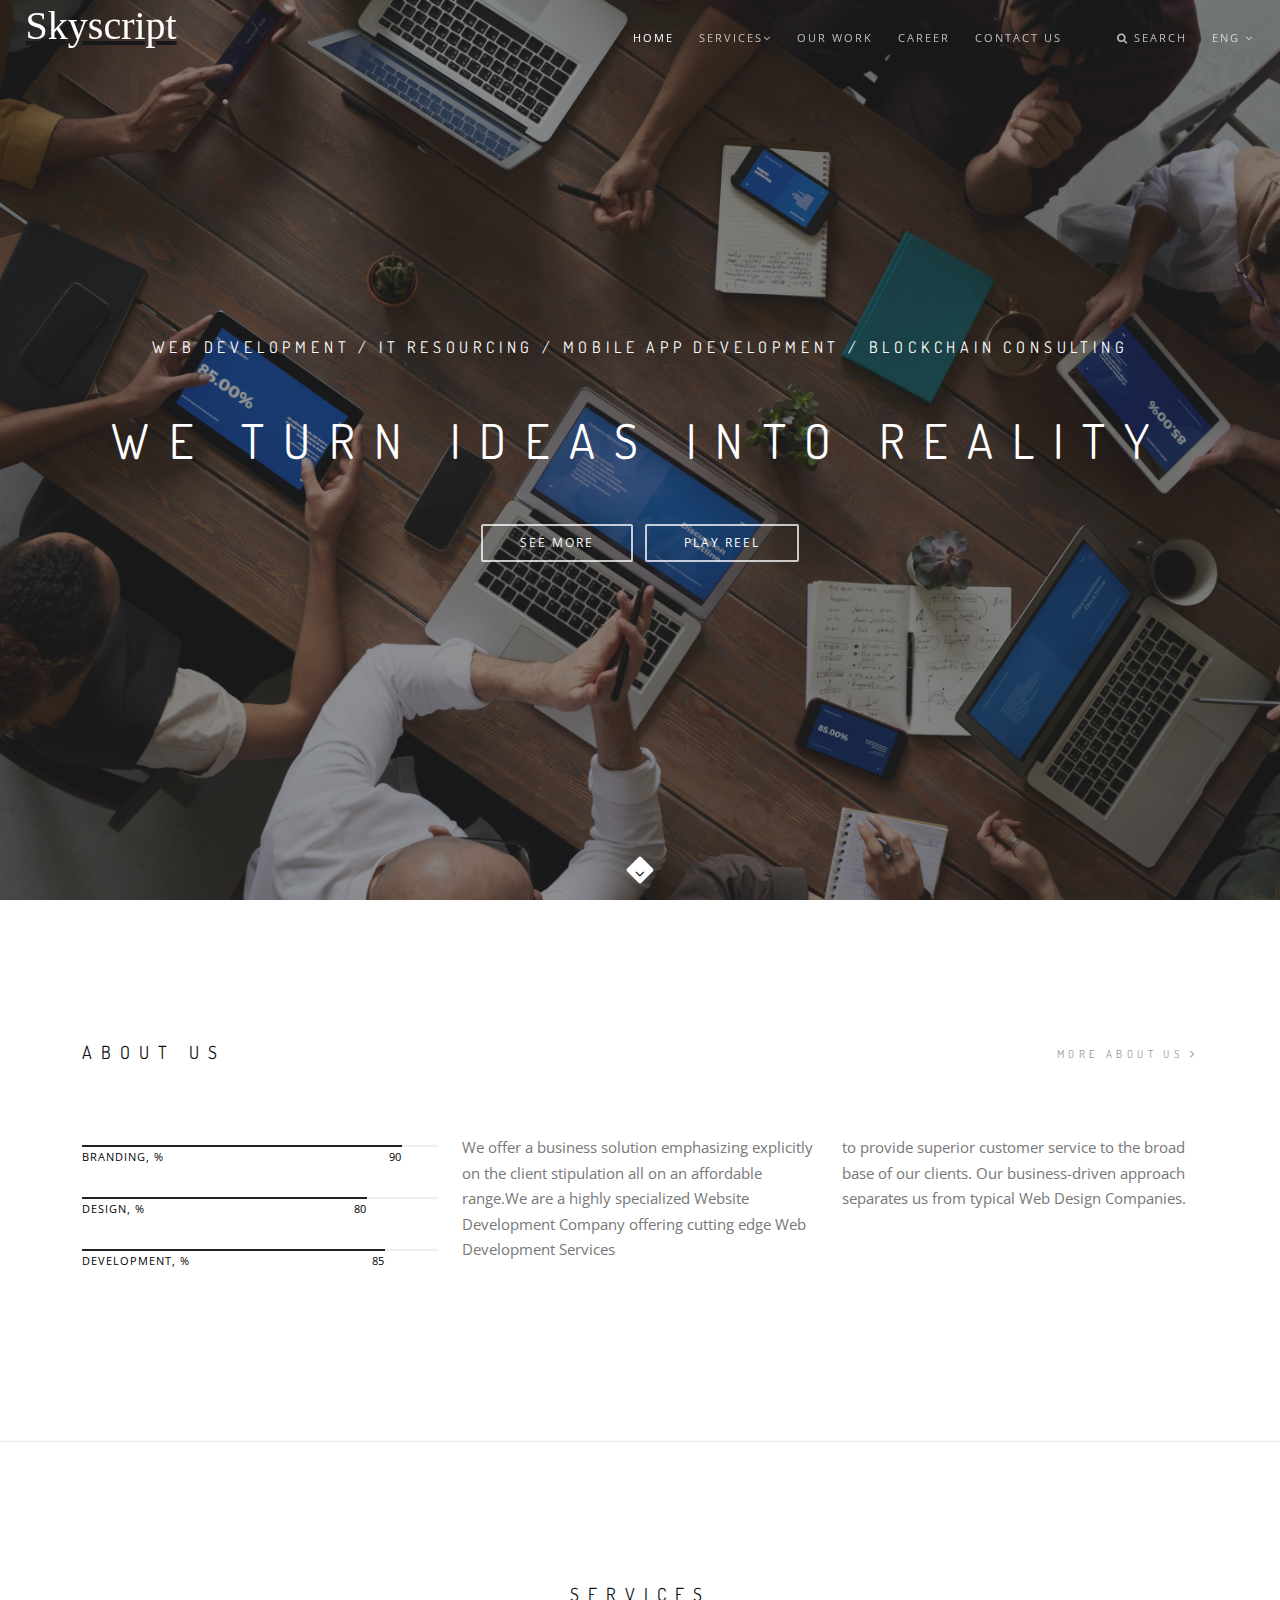
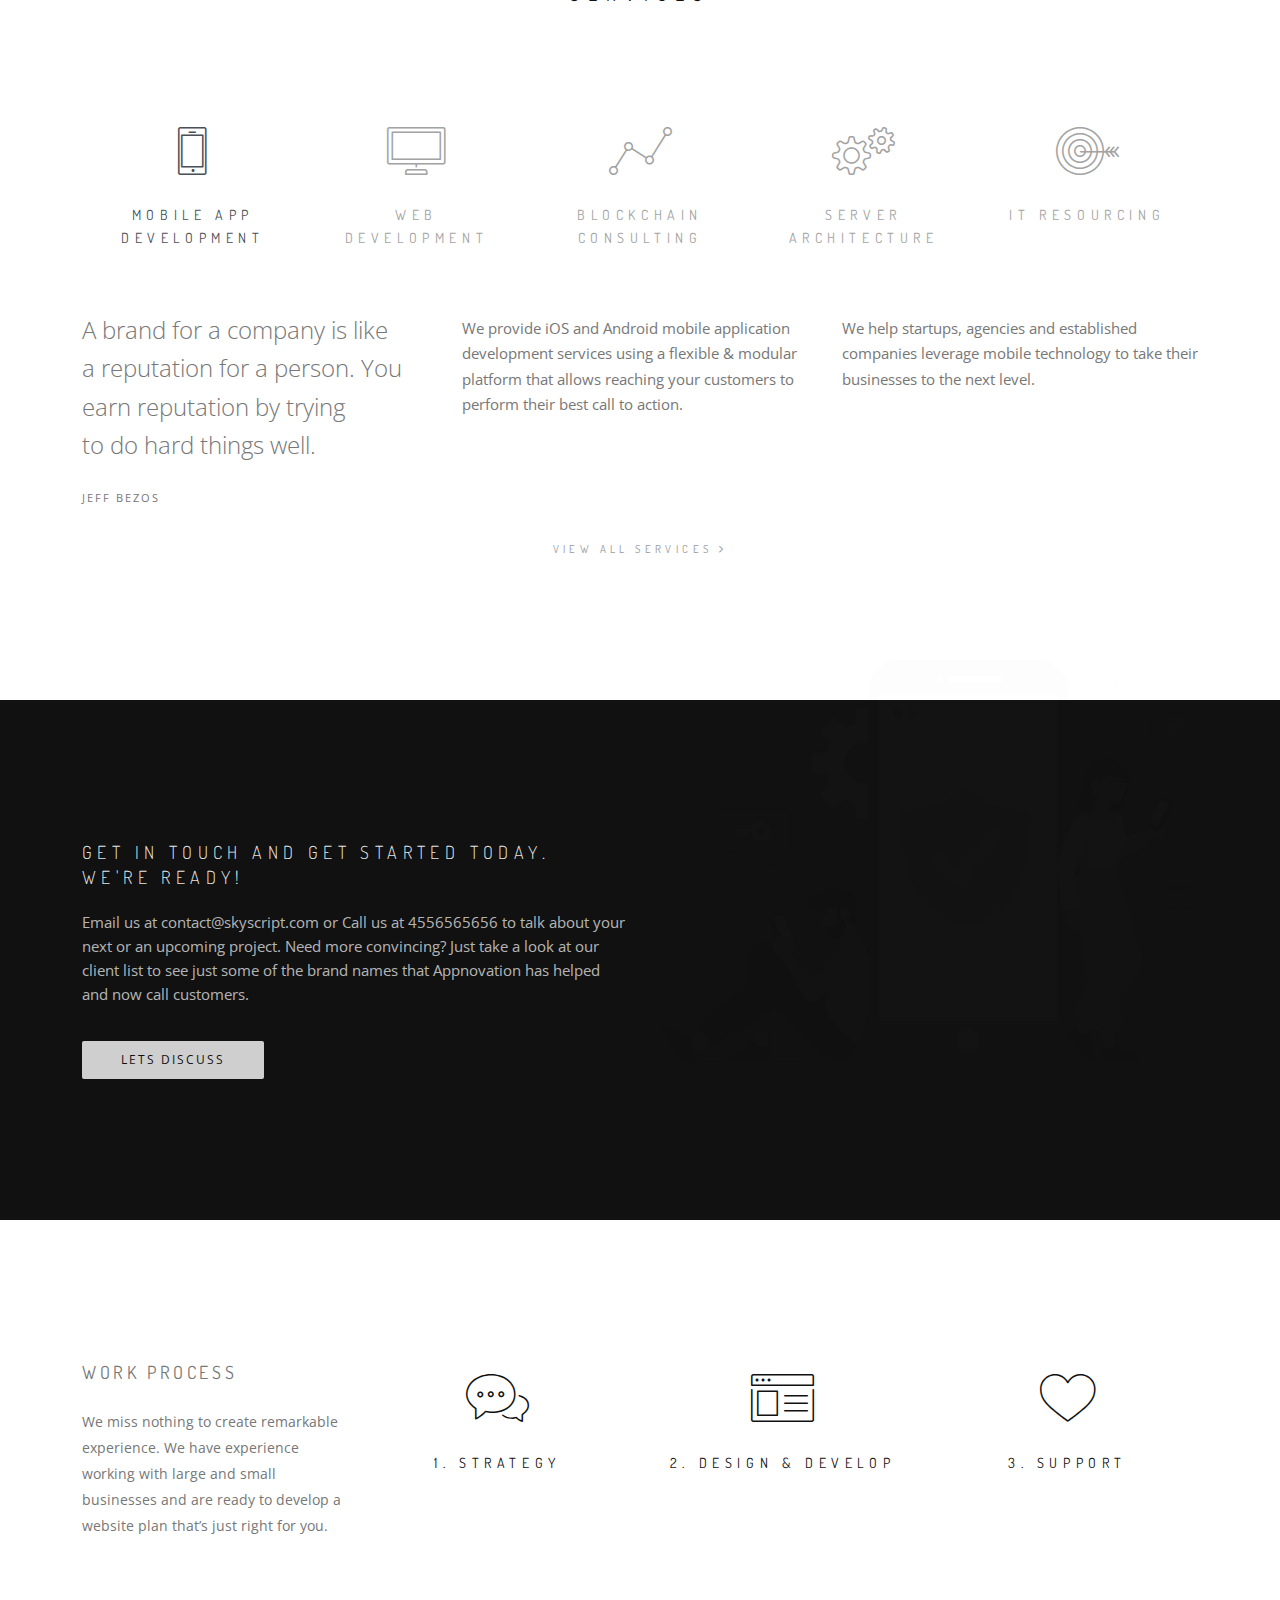
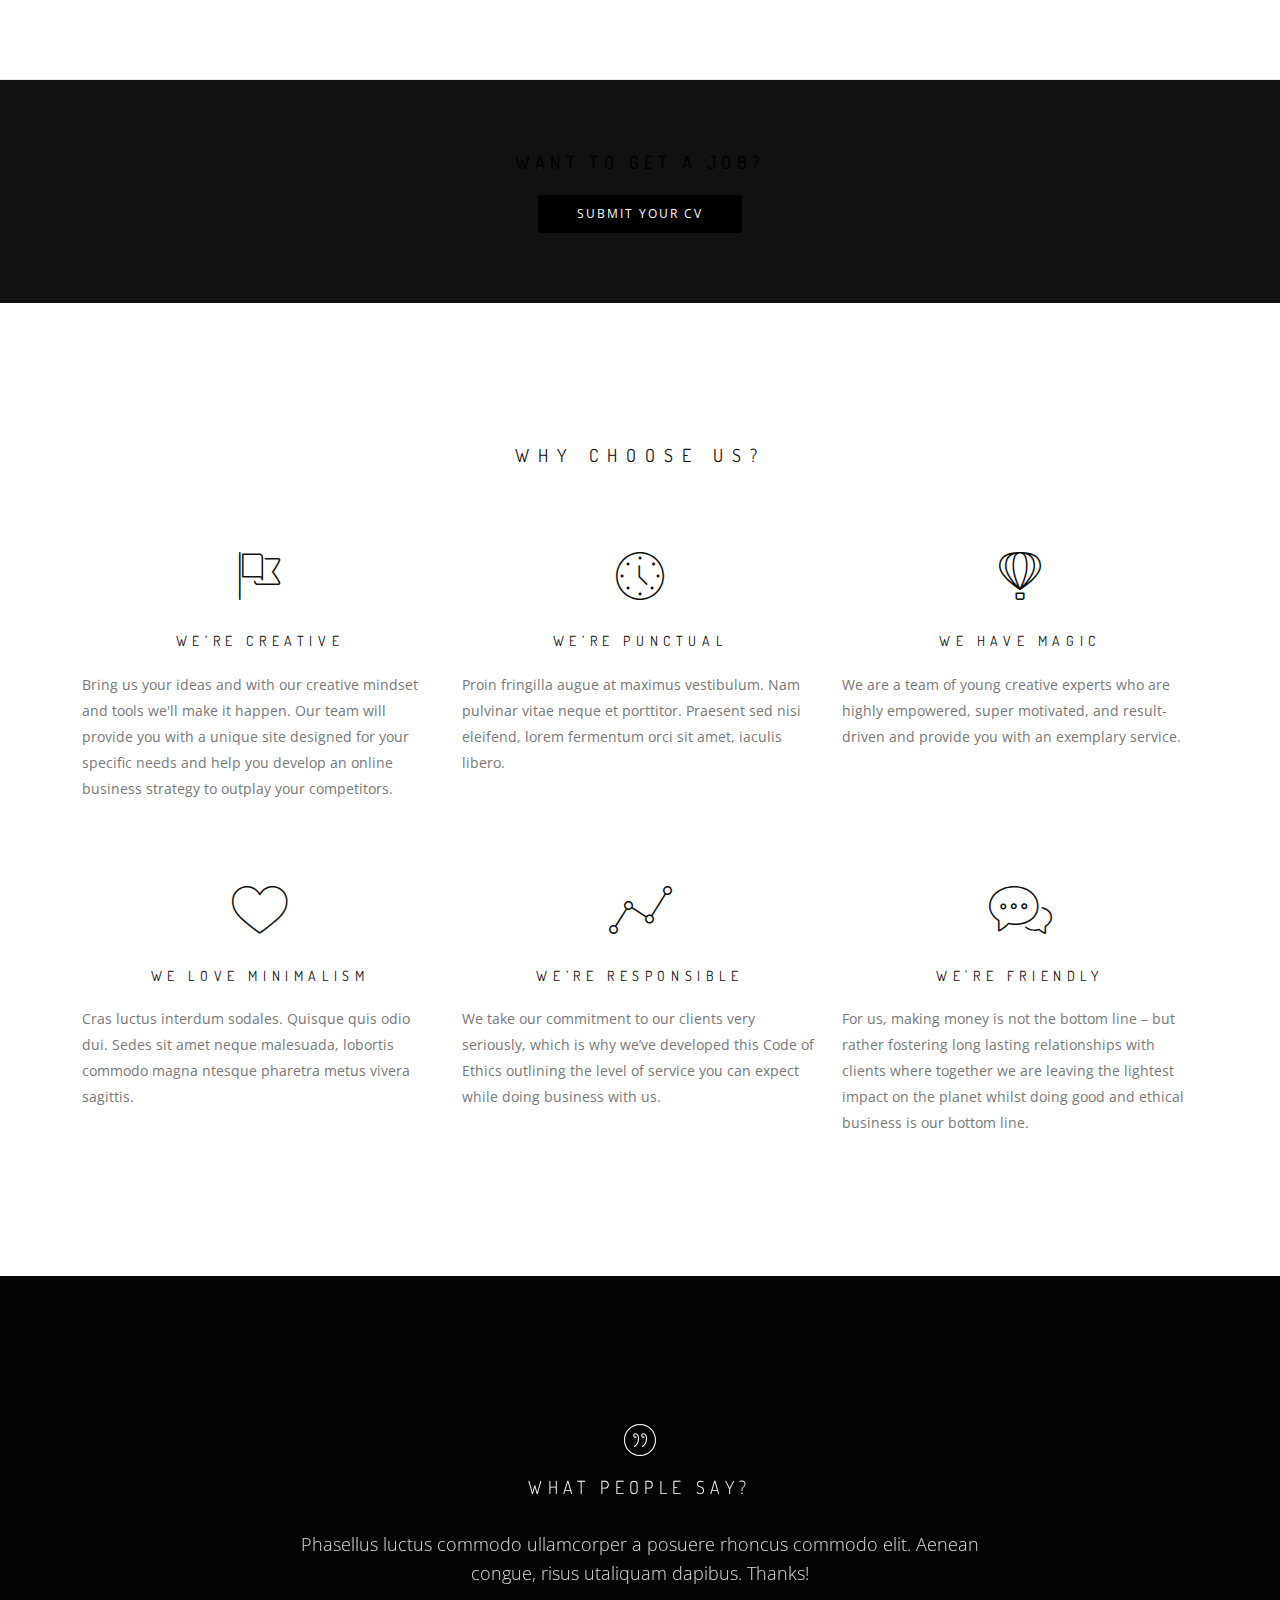
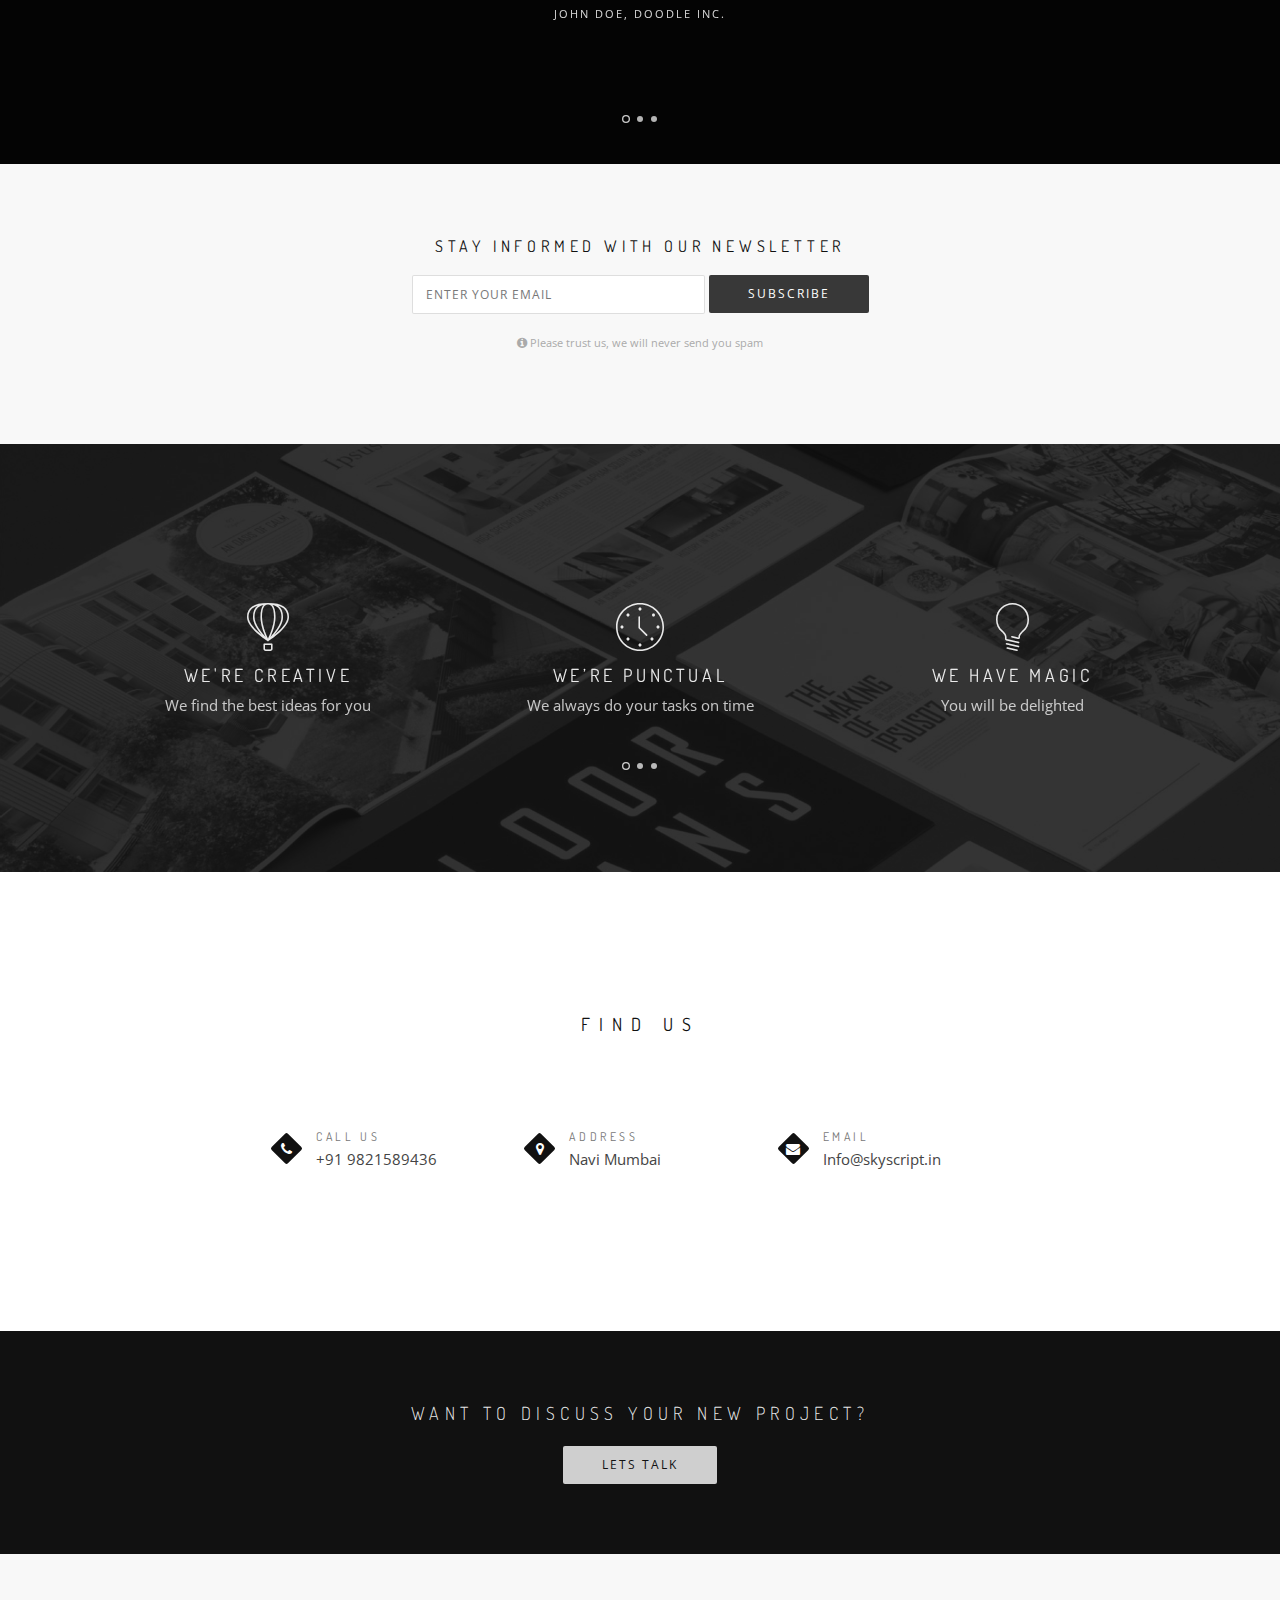
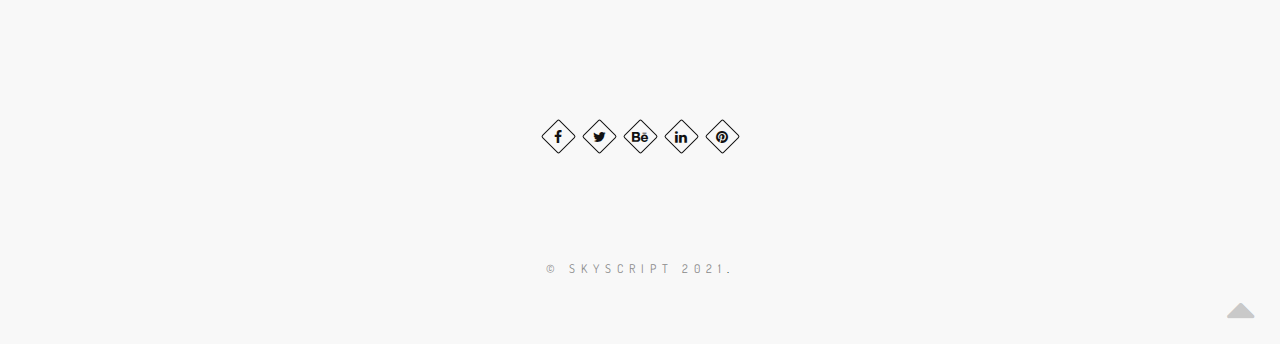
==== commit 89b21047: "contact details updated" ====
--- a/index.html
+++ b/index.html
@@ -1054,7 +1054,7 @@
                                                 Call Us
                                             </div>
                                             <div class="ci-text">
-                                                +91 1234567890
+                                                +91 9821589436
                                             </div>
                                         </div>
                                     </div>
@@ -1086,7 +1086,7 @@
                                                 Email
                                             </div>
                                             <div class="ci-text">
-                                                <a href="mailto:support@skyscript.in">support@skyscript.in</a>
+                                                <a href="#">Info@skyscript.in</a>
                                             </div>
                                         </div>
                                     </div>
@@ -1131,7 +1131,7 @@
                     
                     <!-- Social Links -->
                     <div class="footer-social-links mb-110 mb-xs-60">
-                        <a href="#" title="Facebook" target="_blank"><i class="fa fa-facebook"></i> <span class="sr-only">Facebook profile</span></a>
+                        <a href="https://m.facebook.com/skyscript.in" title="Facebook" target="_blank"><i class="fa fa-facebook"></i> <span class="sr-only">Facebook profile</span></a>
                         <a href="#" title="Twitter" target="_blank"><i class="fa fa-twitter"></i> <span class="sr-only">Twitter profile</span></a>
                         <a href="#" title="Behance" target="_blank"><i class="fa fa-behance"></i> <span class="sr-only">Behance profile</span></a>
                         <a href="#" title="LinkedIn+" target="_blank"><i class="fa fa-linkedin"></i> <span class="sr-only">LinkedIn+ profile</span></a>
